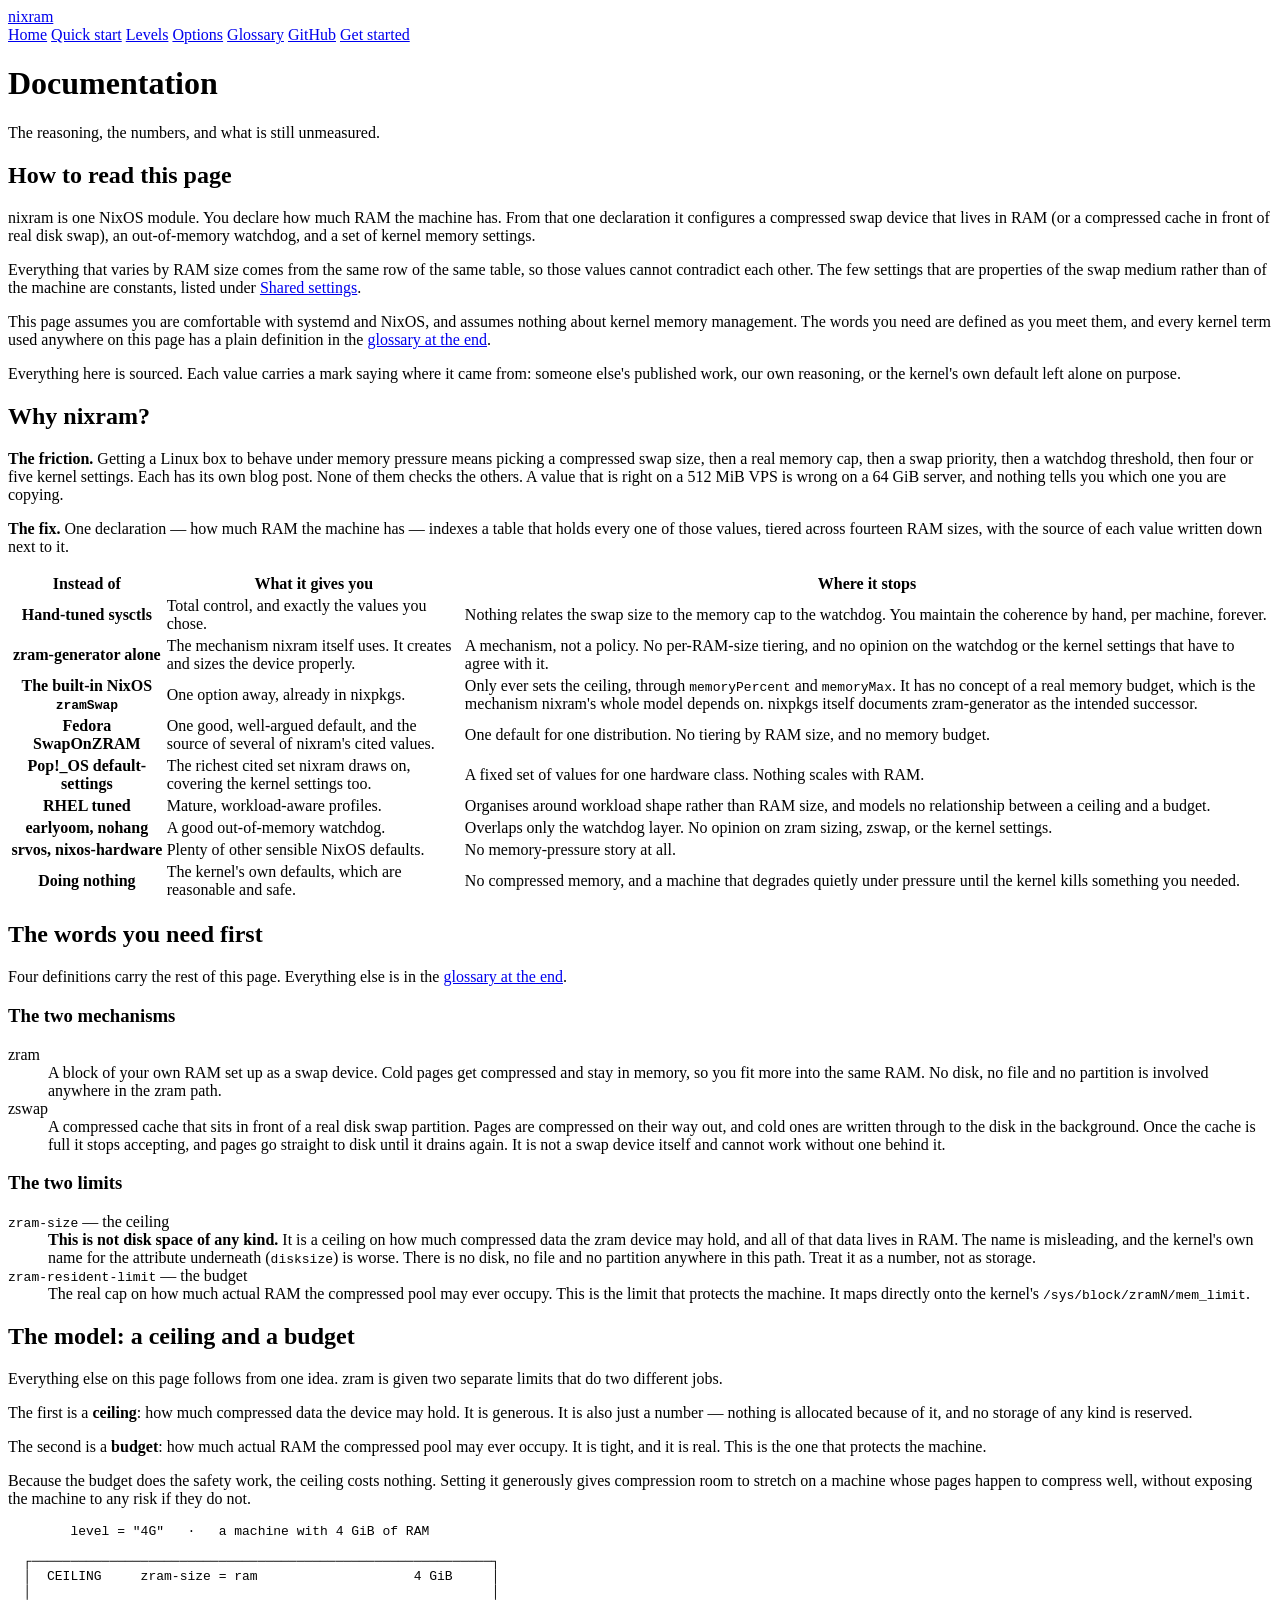
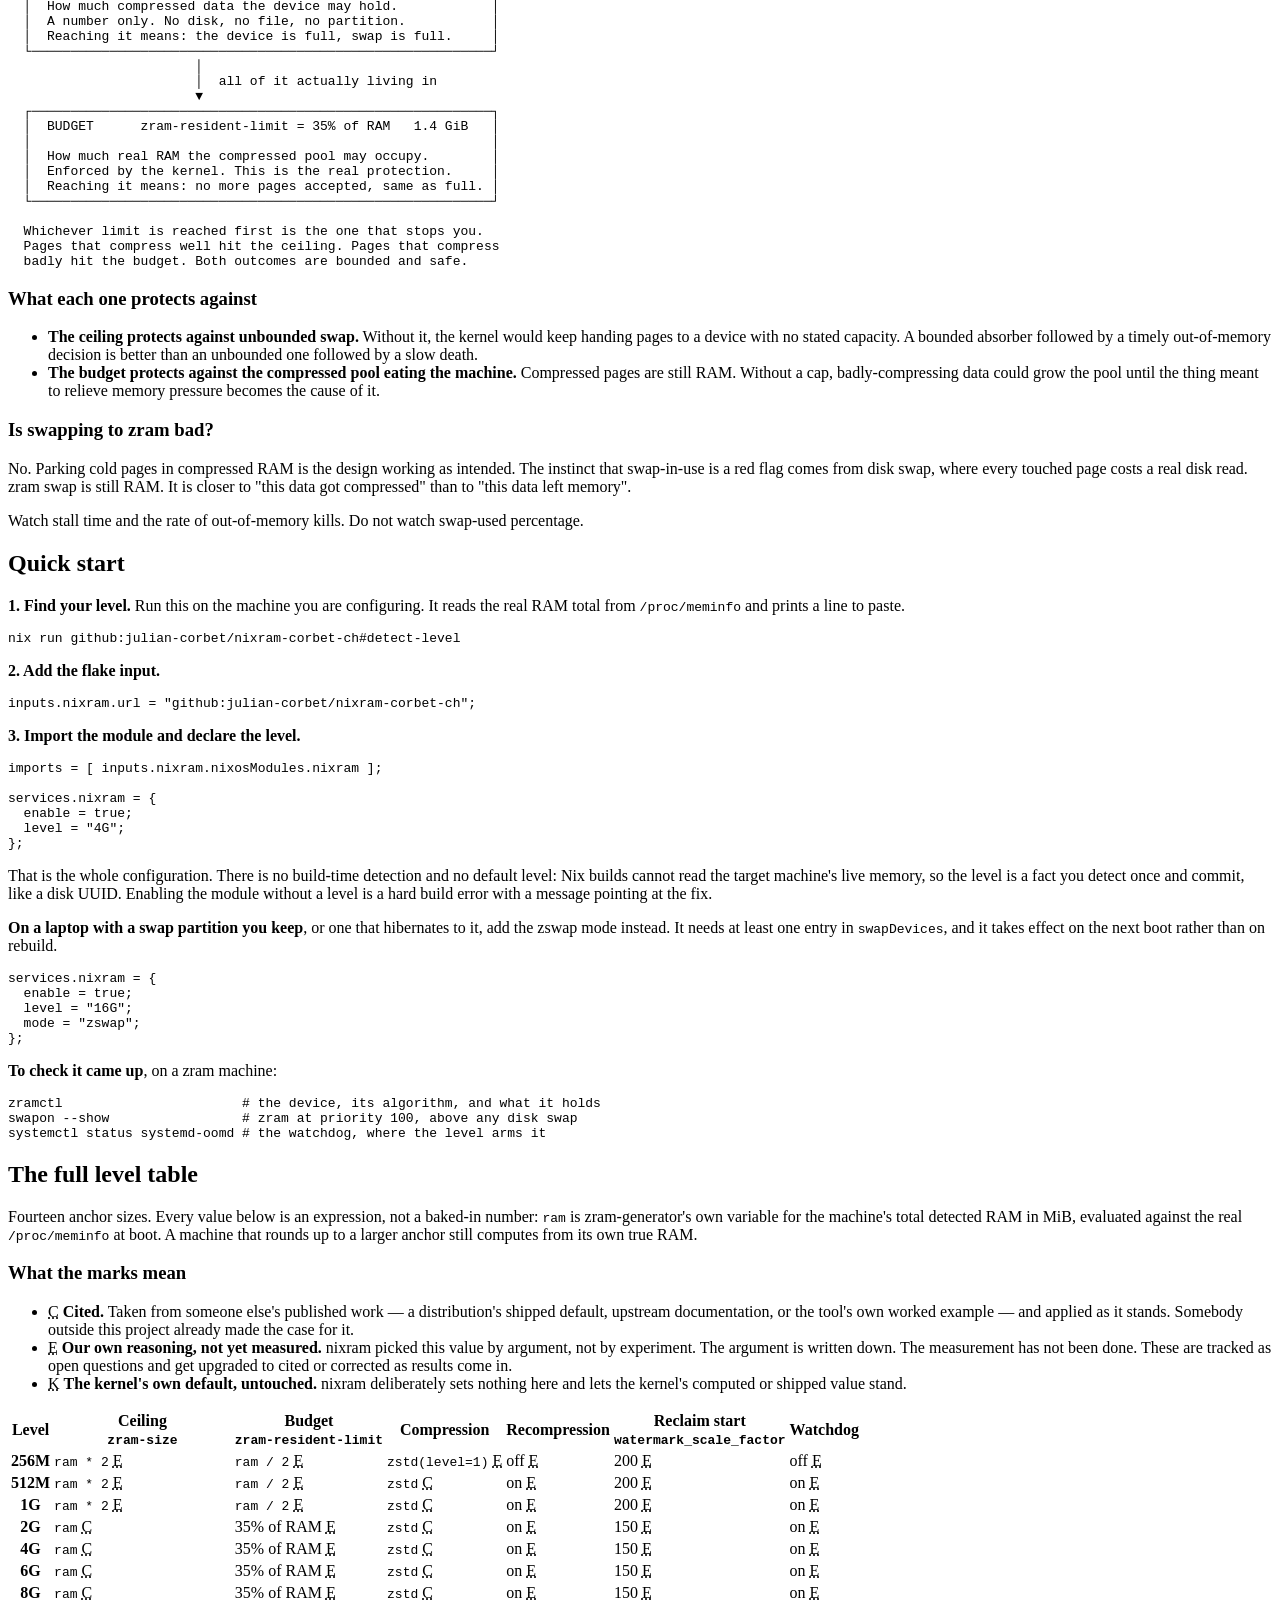
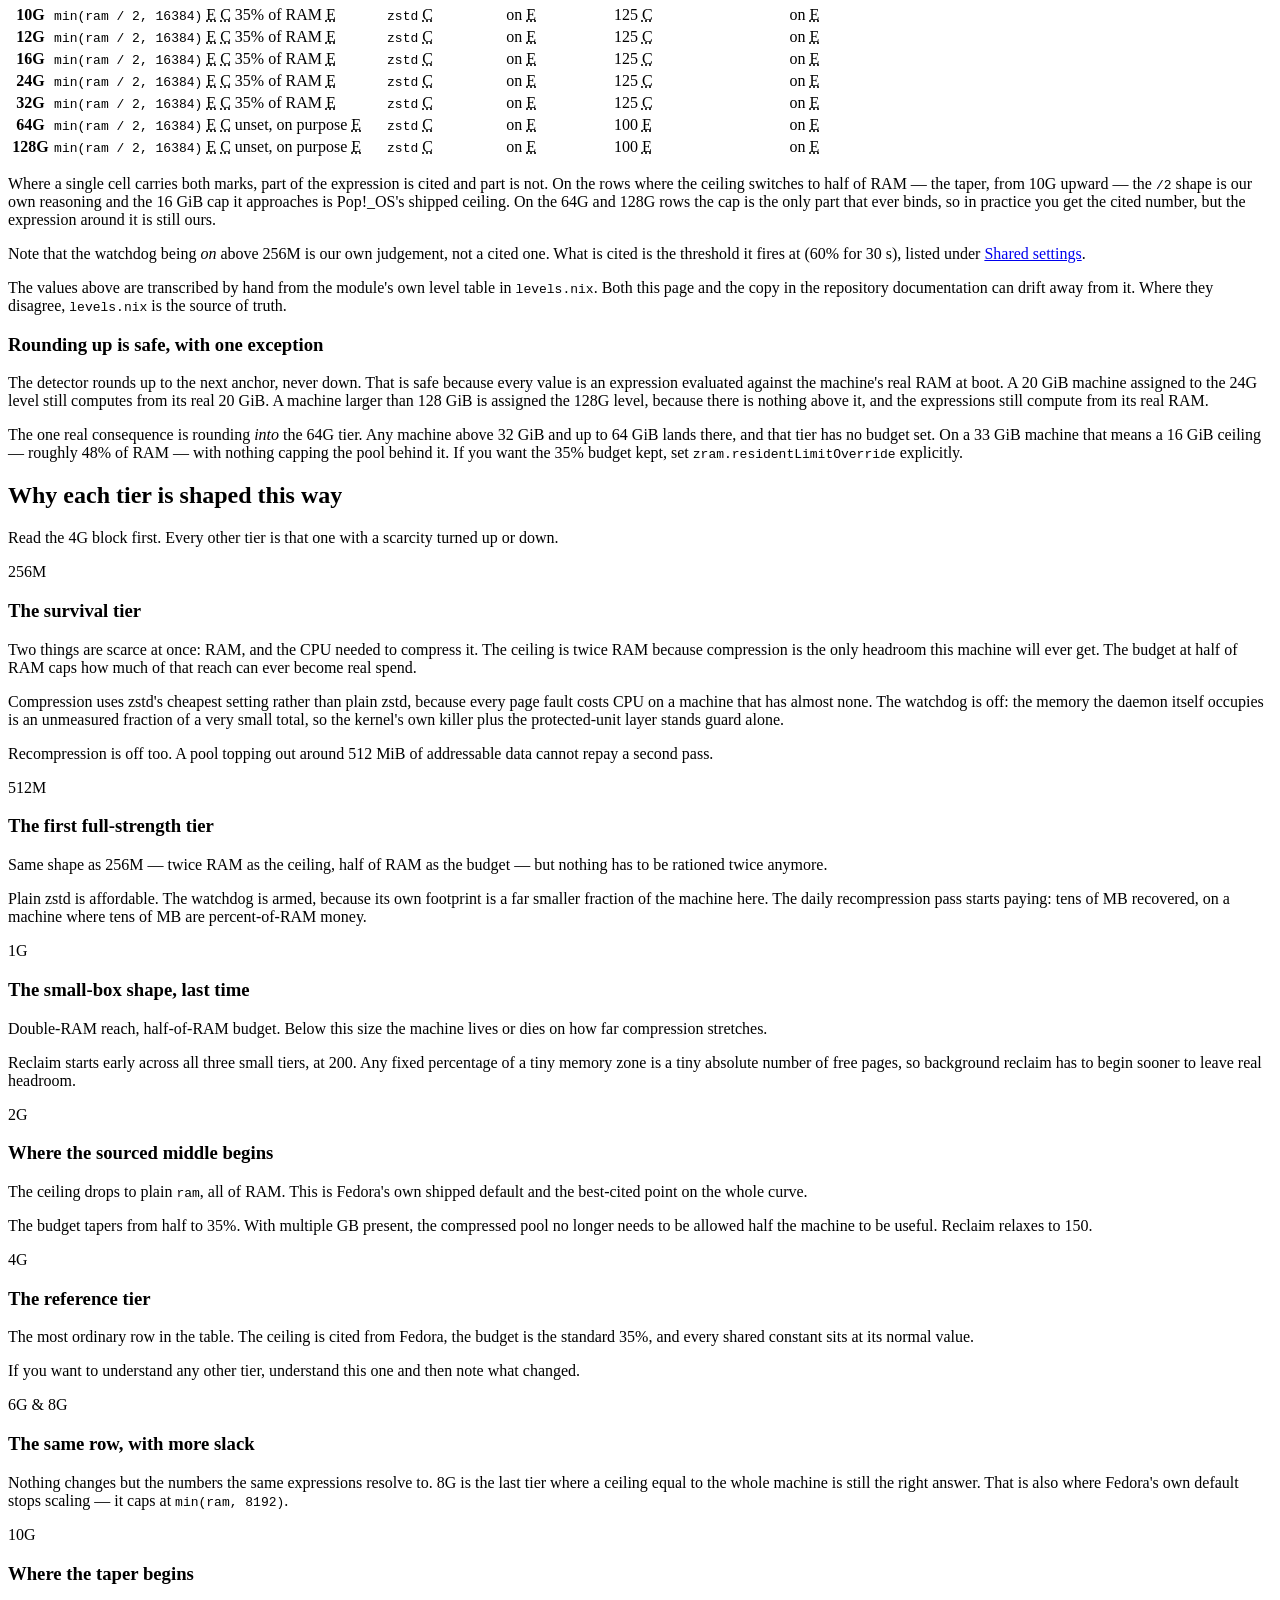
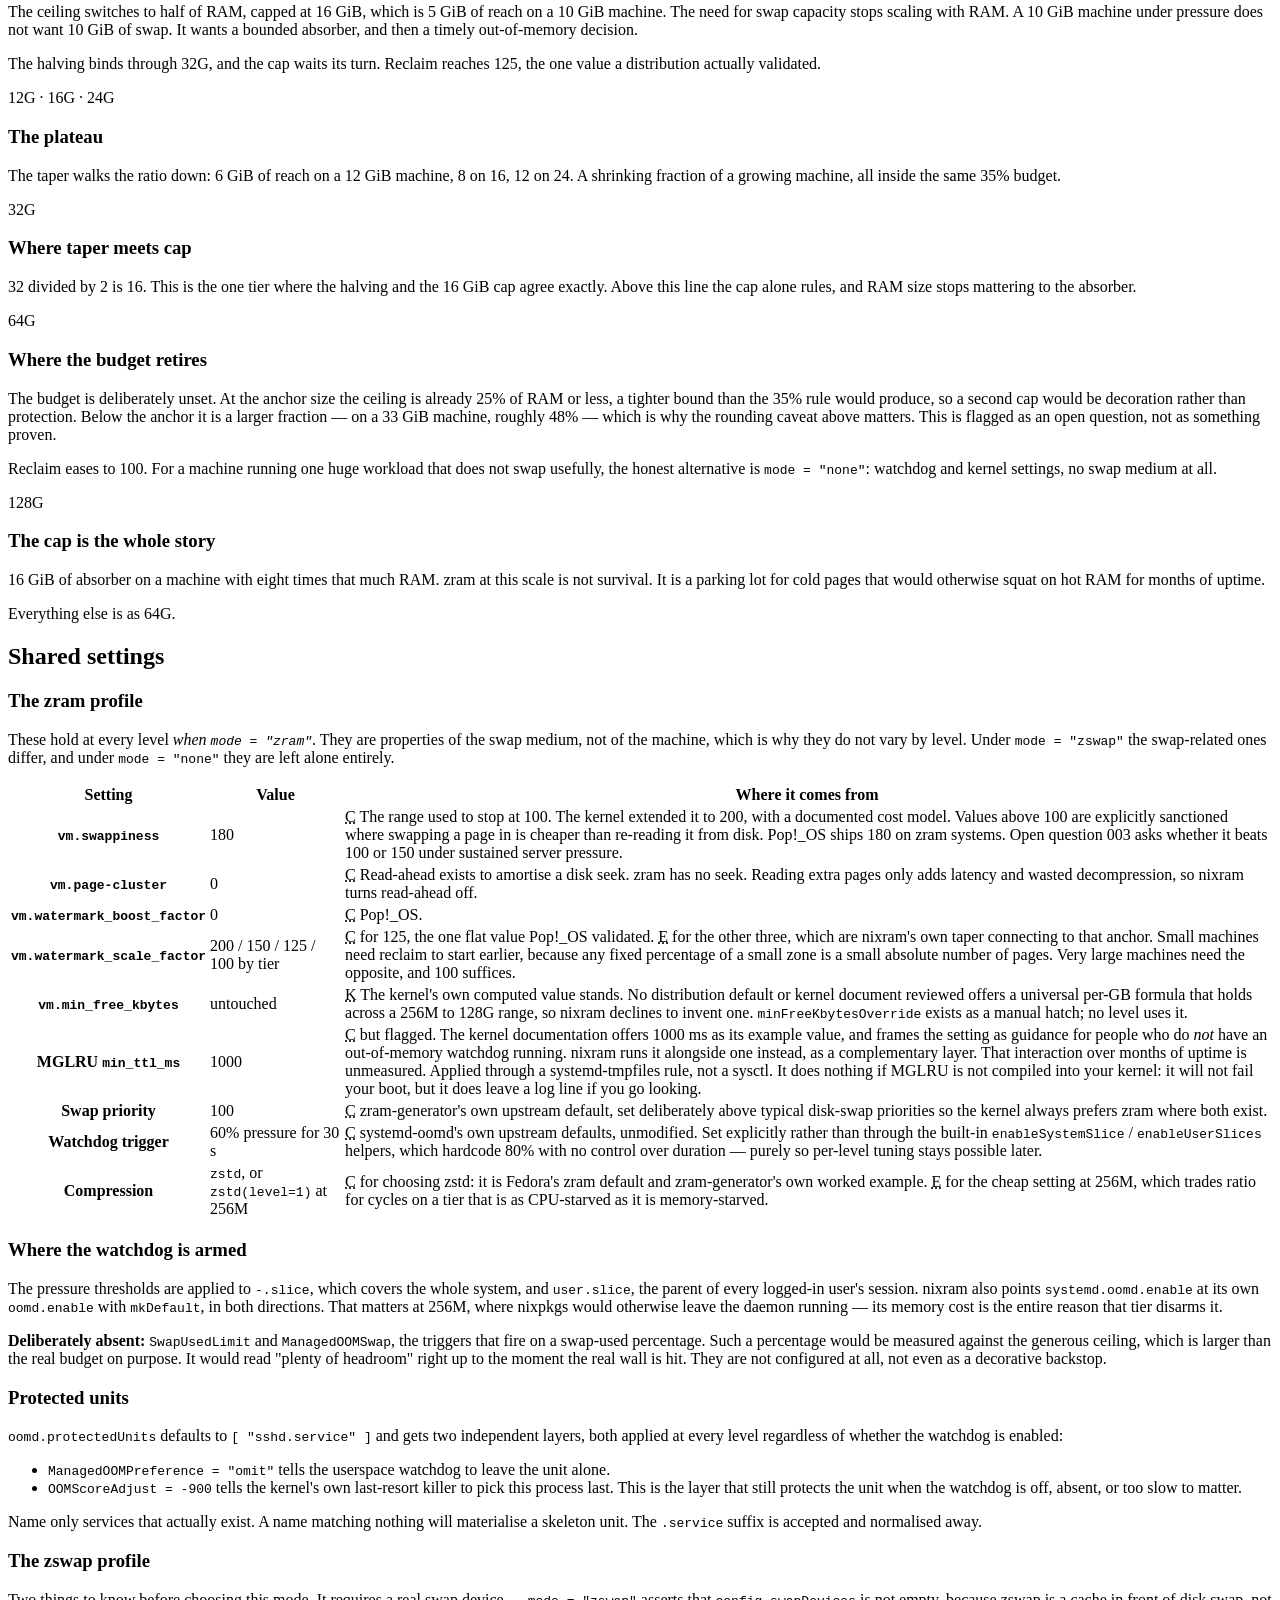
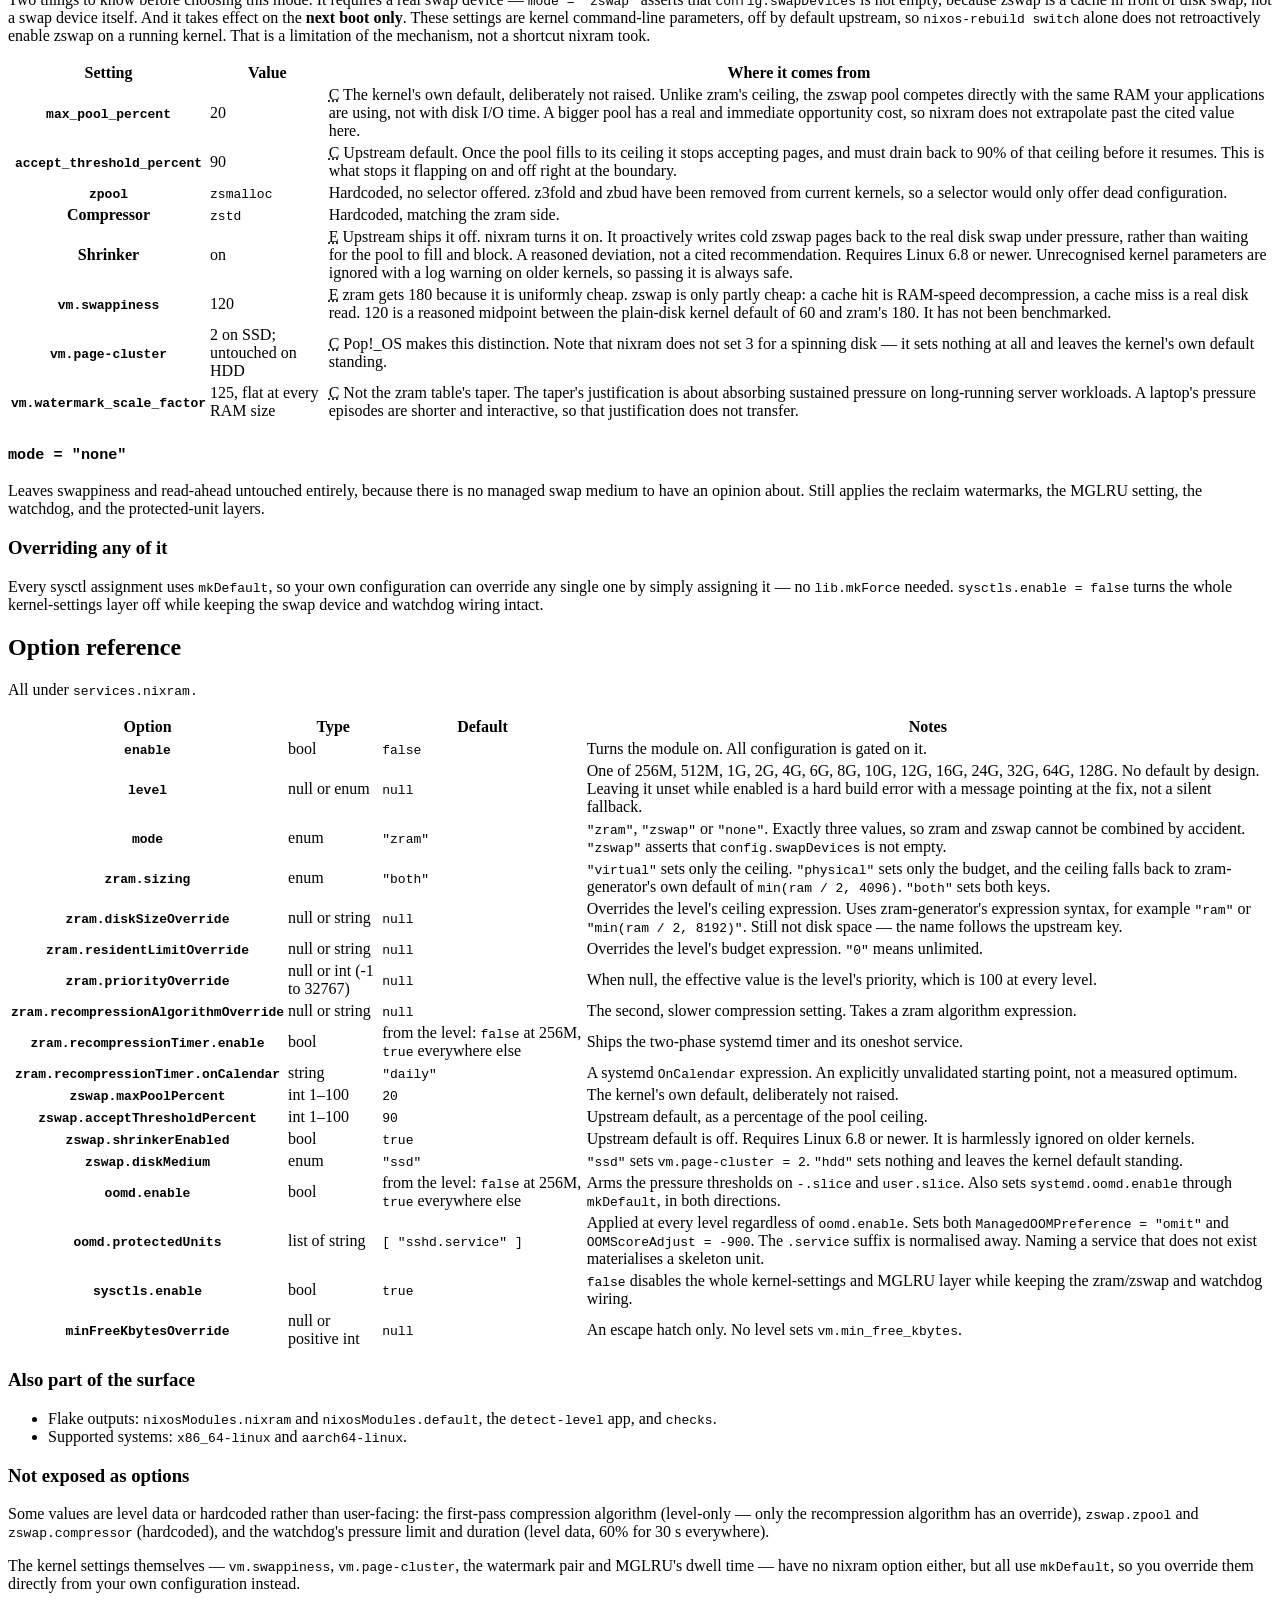
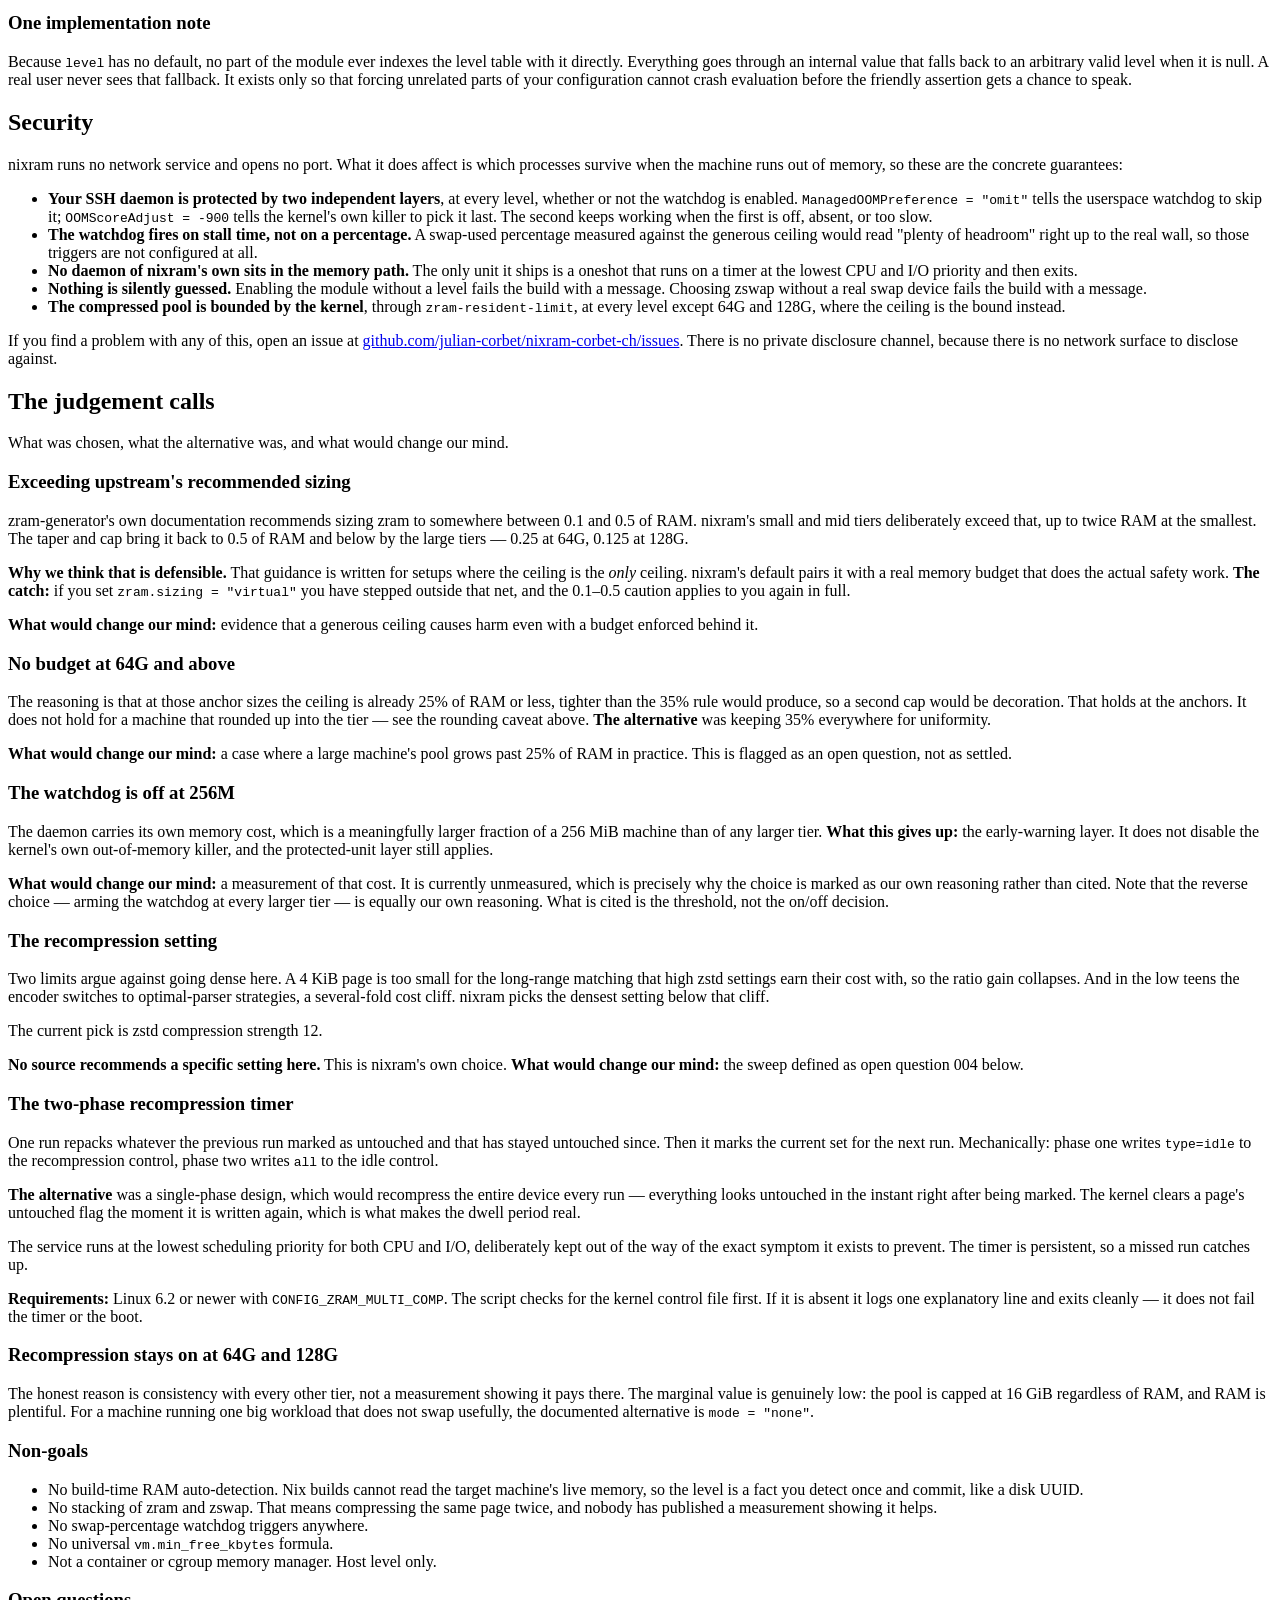
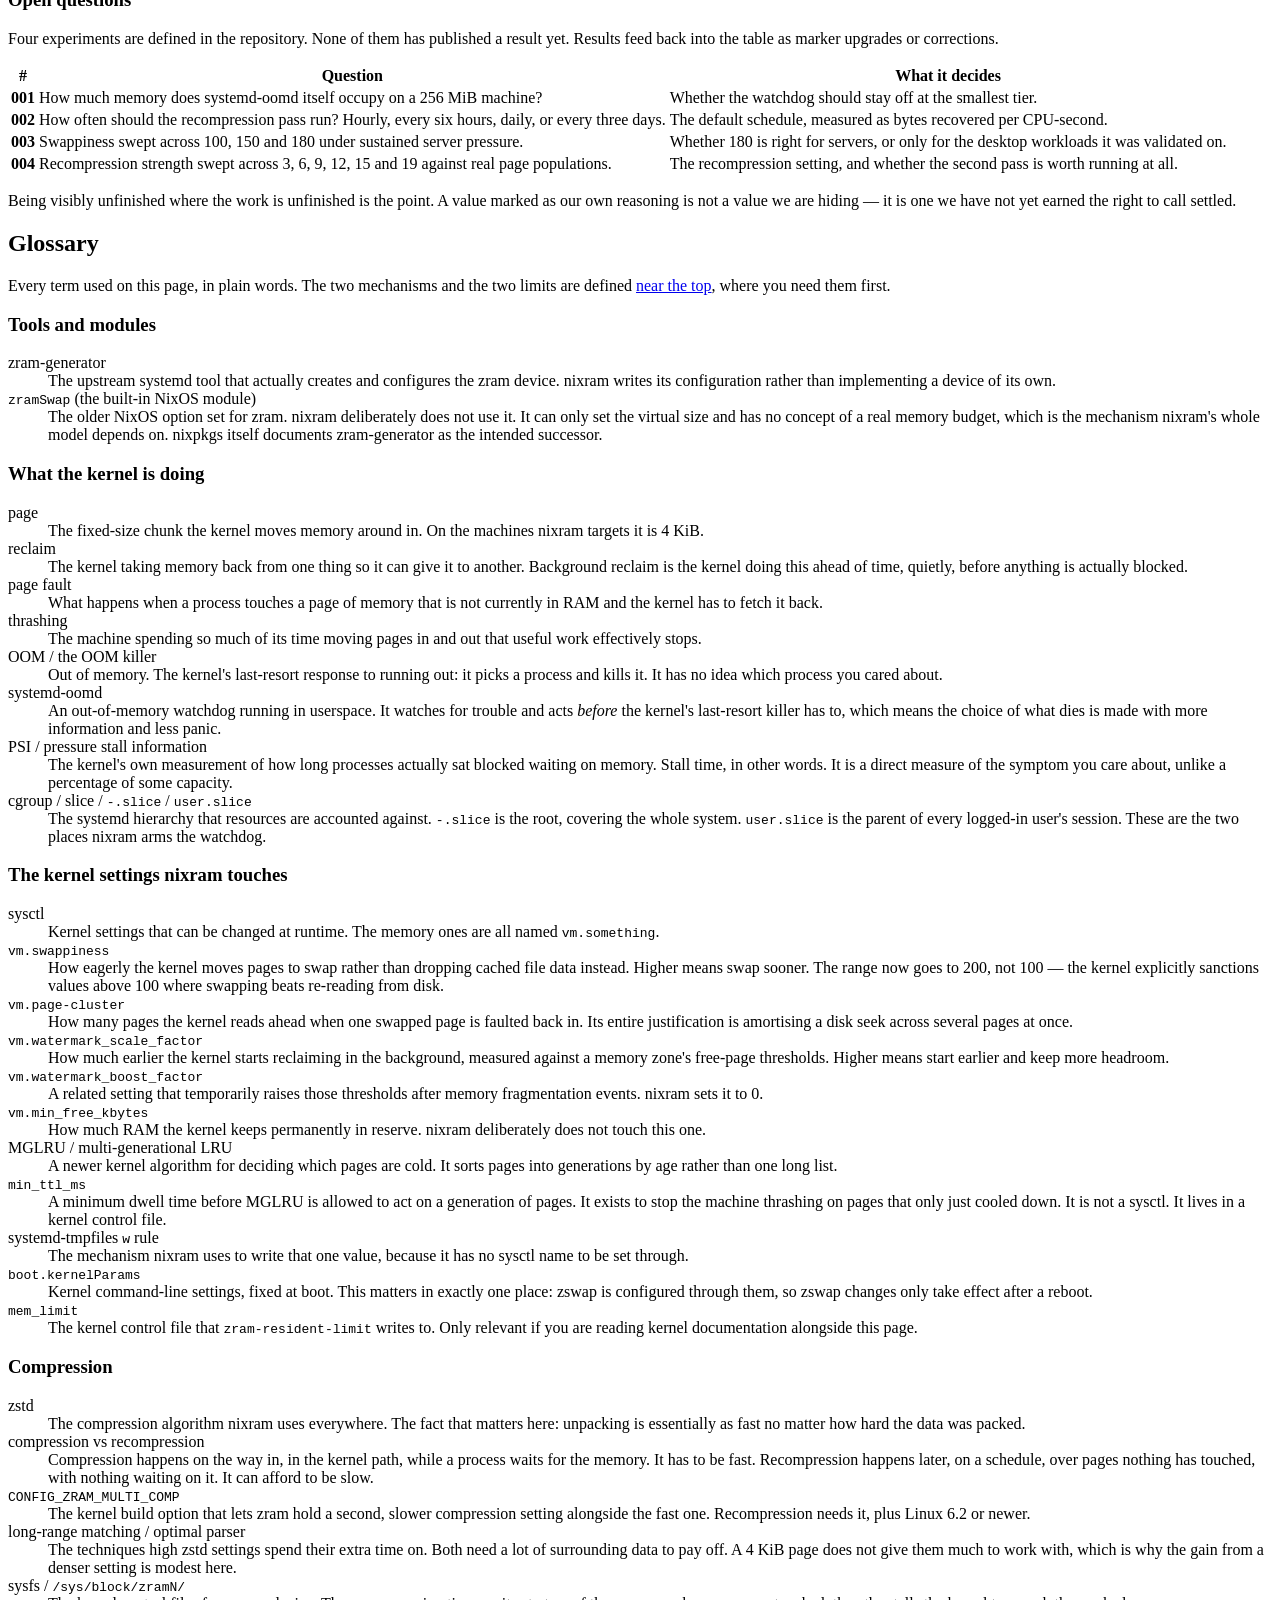
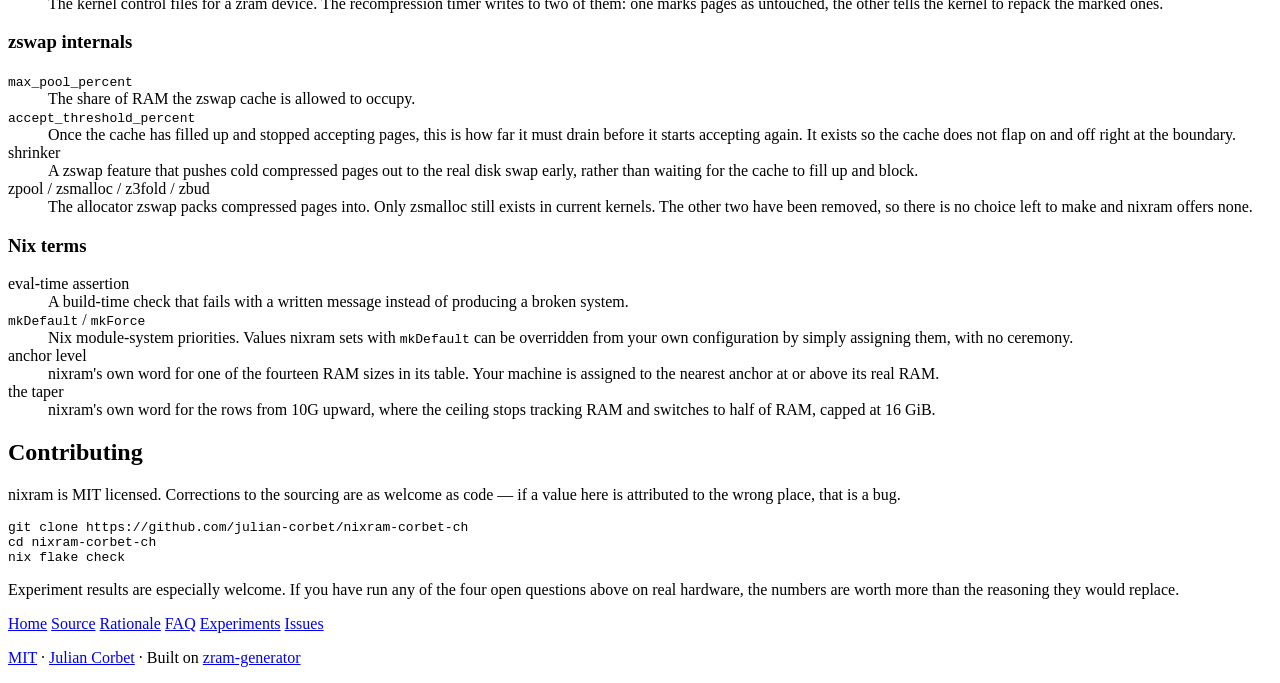
==== site/docs.html @ ff3f37fd "nixram: reference central foss/v1 design system (theme.css keeps the accent)" ====
<!DOCTYPE html>
<html lang="en">
<head>
  <meta charset="utf-8">
  <meta name="viewport" content="width=device-width, initial-scale=1">
  <title>Documentation &mdash; nixram</title>
  <meta name="description" content="nixram reference: why it exists, the two-limit model, a quick start, the full fourteen-level table with sourcing, per-tier reasoning, the zram and zswap profiles, every option, security, and the open questions.">
  <meta name="theme-color" content="#0b1120" media="(prefers-color-scheme: dark)">
  <meta name="theme-color" content="#ffffff" media="(prefers-color-scheme: light)">
  <link rel="canonical" href="https://nixram.corbet.ch/docs">
  <meta property="og:title" content="nixram documentation">
  <meta property="og:description" content="The two-limit model, the full level table with sourcing, per-tier reasoning, every option, and the open questions.">
  <meta property="og:type" content="website">
  <meta property="og:url" content="https://nixram.corbet.ch/docs">
  <meta property="og:image" content="https://nixram.corbet.ch/og-image.png">
  <meta property="og:image:width" content="1200">
  <meta property="og:image:height" content="630">
  <meta property="og:image:alt" content="nixram wordmark above a compressed-memory block symbol on a dark background">
  <meta name="twitter:card" content="summary_large_image">
  <meta name="twitter:image" content="https://nixram.corbet.ch/og-image.png">
  <link rel="icon" type="image/svg+xml" href="/favicon.svg">
  <link rel="alternate icon" type="image/x-icon" href="/favicon.ico">
  <link rel="stylesheet" href="https://v1.foss.design.corbet.ch/assets/base.css">
  <link rel="stylesheet" href="./theme.css">
</head>
<body>

<nav class="docs-nav">
  <a href="/" class="nav-brand">nixram</a>
  <div class="nav-links">
    <a href="/">Home</a>
    <a href="#quick-start">Quick start</a>
    <a href="#levels">Levels</a>
    <a href="#options">Options</a>
    <a href="#glossary">Glossary</a>
    <a href="https://github.com/julian-corbet/nixram-corbet-ch">GitHub</a>
    <a href="/#get-started" class="btn-nav">Get started</a>
  </div>
</nav>

<main class="docs-content">

<h1>Documentation</h1>
<p>The reasoning, the numbers, and what is still unmeasured.</p>

<!-- ORIENTATION -->
<div class="docs-section">
  <h2>How to read this page</h2>
  <p>nixram is one NixOS module. You declare how much RAM the machine has. From that one declaration it configures a compressed swap device that lives in RAM (or a compressed cache in front of real disk swap), an out-of-memory watchdog, and a set of kernel memory settings.</p>
  <p>Everything that varies by RAM size comes from the same row of the same table, so those values cannot contradict each other. The few settings that are properties of the swap medium rather than of the machine are constants, listed under <a href="#constants">Shared settings</a>.</p>
  <p>This page assumes you are comfortable with systemd and NixOS, and assumes nothing about kernel memory management. The words you need are defined as you meet them, and every kernel term used anywhere on this page has a plain definition in the <a href="#glossary">glossary at the end</a>.</p>
  <p>Everything here is sourced. Each value carries a mark saying where it came from: someone else's published work, our own reasoning, or the kernel's own default left alone on purpose.</p>
</div>

<!-- WHY -->
<div class="docs-section" id="why">
  <h2>Why nixram?</h2>
  <p><strong>The friction.</strong> Getting a Linux box to behave under memory pressure means picking a compressed swap size, then a real memory cap, then a swap priority, then a watchdog threshold, then four or five kernel settings. Each has its own blog post. None of them checks the others. A value that is right on a 512 MiB VPS is wrong on a 64 GiB server, and nothing tells you which one you are copying.</p>
  <p><strong>The fix.</strong> One declaration &mdash; how much RAM the machine has &mdash; indexes a table that holds every one of those values, tiered across fourteen RAM sizes, with the source of each value written down next to it.</p>

  <div class="table-scroll">
    <table class="comp-table">
      <thead>
        <tr><th scope="col">Instead of</th><th scope="col">What it gives you</th><th scope="col">Where it stops</th></tr>
      </thead>
      <tbody>
        <tr>
          <th scope="row">Hand-tuned sysctls</th>
          <td>Total control, and exactly the values you chose.</td>
          <td>Nothing relates the swap size to the memory cap to the watchdog. You maintain the coherence by hand, per machine, forever.</td>
        </tr>
        <tr>
          <th scope="row">zram-generator alone</th>
          <td>The mechanism nixram itself uses. It creates and sizes the device properly.</td>
          <td>A mechanism, not a policy. No per-RAM-size tiering, and no opinion on the watchdog or the kernel settings that have to agree with it.</td>
        </tr>
        <tr>
          <th scope="row">The built-in NixOS <code>zramSwap</code></th>
          <td>One option away, already in nixpkgs.</td>
          <td>Only ever sets the ceiling, through <code>memoryPercent</code> and <code>memoryMax</code>. It has no concept of a real memory budget, which is the mechanism nixram's whole model depends on. nixpkgs itself documents zram-generator as the intended successor.</td>
        </tr>
        <tr>
          <th scope="row">Fedora SwapOnZRAM</th>
          <td>One good, well-argued default, and the source of several of nixram's cited values.</td>
          <td>One default for one distribution. No tiering by RAM size, and no memory budget.</td>
        </tr>
        <tr>
          <th scope="row">Pop!_OS default-settings</th>
          <td>The richest cited set nixram draws on, covering the kernel settings too.</td>
          <td>A fixed set of values for one hardware class. Nothing scales with RAM.</td>
        </tr>
        <tr>
          <th scope="row">RHEL tuned</th>
          <td>Mature, workload-aware profiles.</td>
          <td>Organises around workload shape rather than RAM size, and models no relationship between a ceiling and a budget.</td>
        </tr>
        <tr>
          <th scope="row">earlyoom, nohang</th>
          <td>A good out-of-memory watchdog.</td>
          <td>Overlaps only the watchdog layer. No opinion on zram sizing, zswap, or the kernel settings.</td>
        </tr>
        <tr>
          <th scope="row">srvos, nixos-hardware</th>
          <td>Plenty of other sensible NixOS defaults.</td>
          <td>No memory-pressure story at all.</td>
        </tr>
        <tr>
          <th scope="row">Doing nothing</th>
          <td>The kernel's own defaults, which are reasonable and safe.</td>
          <td>No compressed memory, and a machine that degrades quietly under pressure until the kernel kills something you needed.</td>
        </tr>
      </tbody>
    </table>
  </div>
</div>

<!-- THE WORDS YOU NEED FIRST -->
<div class="docs-section" id="essentials">
  <h2>The words you need first</h2>
  <p>Four definitions carry the rest of this page. Everything else is in the <a href="#glossary">glossary at the end</a>.</p>

  <h3>The two mechanisms</h3>
  <dl class="glossary">
    <dt>zram</dt>
    <dd>A block of your own RAM set up as a swap device. Cold pages get compressed and stay in memory, so you fit more into the same RAM. No disk, no file and no partition is involved anywhere in the zram path.</dd>

    <dt>zswap</dt>
    <dd>A compressed cache that sits in front of a real disk swap partition. Pages are compressed on their way out, and cold ones are written through to the disk in the background. Once the cache is full it stops accepting, and pages go straight to disk until it drains again. It is not a swap device itself and cannot work without one behind it.</dd>
  </dl>

  <h3>The two limits</h3>
  <dl class="glossary">
    <dt><code>zram-size</code> &mdash; the ceiling</dt>
    <dd><strong>This is not disk space of any kind.</strong> It is a ceiling on how much compressed data the zram device may hold, and all of that data lives in RAM. The name is misleading, and the kernel's own name for the attribute underneath (<code>disksize</code>) is worse. There is no disk, no file and no partition anywhere in this path. Treat it as a number, not as storage.</dd>

    <dt><code>zram-resident-limit</code> &mdash; the budget</dt>
    <dd>The real cap on how much actual RAM the compressed pool may ever occupy. This is the limit that protects the machine. It maps directly onto the kernel's <code>/sys/block/zramN/mem_limit</code>.</dd>
  </dl>
</div>

<!-- THE MODEL -->
<div class="docs-section" id="model">
  <h2>The model: a ceiling and a budget</h2>
  <p>Everything else on this page follows from one idea. zram is given two separate limits that do two different jobs.</p>
  <p>The first is a <strong>ceiling</strong>: how much compressed data the device may hold. It is generous. It is also just a number &mdash; nothing is allocated because of it, and no storage of any kind is reserved.</p>
  <p>The second is a <strong>budget</strong>: how much actual RAM the compressed pool may ever occupy. It is tight, and it is real. This is the one that protects the machine.</p>
  <p>Because the budget does the safety work, the ceiling costs nothing. Setting it generously gives compression room to stretch on a machine whose pages happen to compress well, without exposing the machine to any risk if they do not.</p>

  <pre class="arch-diagram" role="img" aria-label="On a 4 GiB machine at level 4G, the ceiling (the zram-size setting) is 4 GiB and bounds how much compressed data the device may hold. It is a number only, with no disk, file or partition behind it. The budget (the zram-resident-limit setting) is 35 percent of RAM, or 1.4 GiB, and bounds how much real RAM the compressed pool may occupy. Whichever limit is reached first is the one that stops you: pages that compress well hit the ceiling, pages that compress badly hit the budget, and both outcomes are bounded and safe."><code>        level = "4G"   ·   a machine with 4 GiB of RAM

  ┌───────────────────────────────────────────────────────────┐
  │  CEILING     zram-size = ram                    4 GiB     │
  │                                                           │
  │  How much compressed data the device may hold.            │
  │  A number only. No disk, no file, no partition.           │
  │  Reaching it means: the device is full, swap is full.     │
  └───────────────────────────────────────────────────────────┘
                        │
                        │  all of it actually living in
                        ▼
  ┌───────────────────────────────────────────────────────────┐
  │  BUDGET      zram-resident-limit = 35% of RAM   1.4 GiB   │
  │                                                           │
  │  How much real RAM the compressed pool may occupy.        │
  │  Enforced by the kernel. This is the real protection.     │
  │  Reaching it means: no more pages accepted, same as full. │
  └───────────────────────────────────────────────────────────┘

  Whichever limit is reached first is the one that stops you.
  Pages that compress well hit the ceiling. Pages that compress
  badly hit the budget. Both outcomes are bounded and safe.</code></pre>

  <h3>What each one protects against</h3>
  <ul>
    <li><strong>The ceiling protects against unbounded swap.</strong> Without it, the kernel would keep handing pages to a device with no stated capacity. A bounded absorber followed by a timely out-of-memory decision is better than an unbounded one followed by a slow death.</li>
    <li><strong>The budget protects against the compressed pool eating the machine.</strong> Compressed pages are still RAM. Without a cap, badly-compressing data could grow the pool until the thing meant to relieve memory pressure becomes the cause of it.</li>
  </ul>

  <h3>Is swapping to zram bad?</h3>
  <p>No. Parking cold pages in compressed RAM is the design working as intended. The instinct that swap-in-use is a red flag comes from disk swap, where every touched page costs a real disk read. zram swap is still RAM. It is closer to "this data got compressed" than to "this data left memory".</p>
  <p>Watch stall time and the rate of out-of-memory kills. Do not watch swap-used percentage.</p>
</div>

<!-- QUICK START -->
<div class="docs-section" id="quick-start">
  <h2>Quick start</h2>
  <p><strong>1. Find your level.</strong> Run this on the machine you are configuring. It reads the real RAM total from <code>/proc/meminfo</code> and prints a line to paste.</p>
  <pre><code>nix run github:julian-corbet/nixram-corbet-ch#detect-level</code></pre>

  <p><strong>2. Add the flake input.</strong></p>
  <pre><code>inputs.nixram.url = "github:julian-corbet/nixram-corbet-ch";</code></pre>

  <p><strong>3. Import the module and declare the level.</strong></p>
  <pre><code>imports = [ inputs.nixram.nixosModules.nixram ];

services.nixram = {
  enable = true;
  level = "4G";
};</code></pre>

  <p>That is the whole configuration. There is no build-time detection and no default level: Nix builds cannot read the target machine's live memory, so the level is a fact you detect once and commit, like a disk UUID. Enabling the module without a level is a hard build error with a message pointing at the fix.</p>

  <p><strong>On a laptop with a swap partition you keep</strong>, or one that hibernates to it, add the zswap mode instead. It needs at least one entry in <code>swapDevices</code>, and it takes effect on the next boot rather than on rebuild.</p>
  <pre><code>services.nixram = {
  enable = true;
  level = "16G";
  mode = "zswap";
};</code></pre>

  <p><strong>To check it came up</strong>, on a zram machine:</p>
  <pre><code>zramctl                       # the device, its algorithm, and what it holds
swapon --show                 # zram at priority 100, above any disk swap
systemctl status systemd-oomd # the watchdog, where the level arms it</code></pre>
</div>

<!-- LEVELS TABLE -->
<div class="docs-section" id="levels">
  <h2>The full level table</h2>
  <p>Fourteen anchor sizes. Every value below is an expression, not a baked-in number: <code>ram</code> is zram-generator's own variable for the machine's total detected RAM in MiB, evaluated against the real <code>/proc/meminfo</code> at boot. A machine that rounds up to a larger anchor still computes from its own true RAM.</p>

  <h3>What the marks mean</h3>
  <ul>
    <li><abbr class="mark m-c" title="Cited from someone else's published work">C</abbr> <strong>Cited.</strong> Taken from someone else's published work &mdash; a distribution's shipped default, upstream documentation, or the tool's own worked example &mdash; and applied as it stands. Somebody outside this project already made the case for it.</li>
    <li><abbr class="mark m-e" title="Our own reasoning, not yet measured">E</abbr> <strong>Our own reasoning, not yet measured.</strong> nixram picked this value by argument, not by experiment. The argument is written down. The measurement has not been done. These are tracked as open questions and get upgraded to cited or corrected as results come in.</li>
    <li><abbr class="mark m-k" title="The kernel's own default, untouched">K</abbr> <strong>The kernel's own default, untouched.</strong> nixram deliberately sets nothing here and lets the kernel's computed or shipped value stand.</li>
  </ul>

  <div class="table-scroll">
    <table class="level-table wide-table">
      <thead>
        <tr>
          <th scope="col">Level</th>
          <th scope="col">Ceiling<br><code>zram-size</code></th>
          <th scope="col">Budget<br><code>zram-resident-limit</code></th>
          <th scope="col">Compression</th>
          <th scope="col">Recompression</th>
          <th scope="col">Reclaim start<br><code>watermark_scale_factor</code></th>
          <th scope="col">Watchdog</th>
        </tr>
      </thead>
      <tbody>
        <tr>
          <th scope="row">256M</th>
          <td><code>ram * 2</code> <abbr class="mark m-e" title="Our own reasoning, not yet measured">E</abbr></td>
          <td><code>ram / 2</code> <abbr class="mark m-e" title="Our own reasoning, not yet measured">E</abbr></td>
          <td><code>zstd(level=1)</code> <abbr class="mark m-e" title="Our own reasoning, not yet measured">E</abbr></td>
          <td>off <abbr class="mark m-e" title="Our own reasoning, not yet measured">E</abbr></td>
          <td>200 <abbr class="mark m-e" title="Our own reasoning, not yet measured">E</abbr></td>
          <td>off <abbr class="mark m-e" title="Our own reasoning, not yet measured">E</abbr></td>
        </tr>
        <tr>
          <th scope="row">512M</th>
          <td><code>ram * 2</code> <abbr class="mark m-e" title="Our own reasoning, not yet measured">E</abbr></td>
          <td><code>ram / 2</code> <abbr class="mark m-e" title="Our own reasoning, not yet measured">E</abbr></td>
          <td><code>zstd</code> <abbr class="mark m-c" title="Cited from someone else's published work">C</abbr></td>
          <td>on <abbr class="mark m-e" title="Our own reasoning, not yet measured">E</abbr></td>
          <td>200 <abbr class="mark m-e" title="Our own reasoning, not yet measured">E</abbr></td>
          <td>on <abbr class="mark m-e" title="Our own reasoning, not yet measured">E</abbr></td>
        </tr>
        <tr>
          <th scope="row">1G</th>
          <td><code>ram * 2</code> <abbr class="mark m-e" title="Our own reasoning, not yet measured">E</abbr></td>
          <td><code>ram / 2</code> <abbr class="mark m-e" title="Our own reasoning, not yet measured">E</abbr></td>
          <td><code>zstd</code> <abbr class="mark m-c" title="Cited from someone else's published work">C</abbr></td>
          <td>on <abbr class="mark m-e" title="Our own reasoning, not yet measured">E</abbr></td>
          <td>200 <abbr class="mark m-e" title="Our own reasoning, not yet measured">E</abbr></td>
          <td>on <abbr class="mark m-e" title="Our own reasoning, not yet measured">E</abbr></td>
        </tr>
        <tr>
          <th scope="row">2G</th>
          <td><code>ram</code> <abbr class="mark m-c" title="Cited from someone else's published work">C</abbr></td>
          <td>35% of RAM <abbr class="mark m-e" title="Our own reasoning, not yet measured">E</abbr></td>
          <td><code>zstd</code> <abbr class="mark m-c" title="Cited from someone else's published work">C</abbr></td>
          <td>on <abbr class="mark m-e" title="Our own reasoning, not yet measured">E</abbr></td>
          <td>150 <abbr class="mark m-e" title="Our own reasoning, not yet measured">E</abbr></td>
          <td>on <abbr class="mark m-e" title="Our own reasoning, not yet measured">E</abbr></td>
        </tr>
        <tr>
          <th scope="row">4G</th>
          <td><code>ram</code> <abbr class="mark m-c" title="Cited from someone else's published work">C</abbr></td>
          <td>35% of RAM <abbr class="mark m-e" title="Our own reasoning, not yet measured">E</abbr></td>
          <td><code>zstd</code> <abbr class="mark m-c" title="Cited from someone else's published work">C</abbr></td>
          <td>on <abbr class="mark m-e" title="Our own reasoning, not yet measured">E</abbr></td>
          <td>150 <abbr class="mark m-e" title="Our own reasoning, not yet measured">E</abbr></td>
          <td>on <abbr class="mark m-e" title="Our own reasoning, not yet measured">E</abbr></td>
        </tr>
        <tr>
          <th scope="row">6G</th>
          <td><code>ram</code> <abbr class="mark m-c" title="Cited from someone else's published work">C</abbr></td>
          <td>35% of RAM <abbr class="mark m-e" title="Our own reasoning, not yet measured">E</abbr></td>
          <td><code>zstd</code> <abbr class="mark m-c" title="Cited from someone else's published work">C</abbr></td>
          <td>on <abbr class="mark m-e" title="Our own reasoning, not yet measured">E</abbr></td>
          <td>150 <abbr class="mark m-e" title="Our own reasoning, not yet measured">E</abbr></td>
          <td>on <abbr class="mark m-e" title="Our own reasoning, not yet measured">E</abbr></td>
        </tr>
        <tr>
          <th scope="row">8G</th>
          <td><code>ram</code> <abbr class="mark m-c" title="Cited from someone else's published work">C</abbr></td>
          <td>35% of RAM <abbr class="mark m-e" title="Our own reasoning, not yet measured">E</abbr></td>
          <td><code>zstd</code> <abbr class="mark m-c" title="Cited from someone else's published work">C</abbr></td>
          <td>on <abbr class="mark m-e" title="Our own reasoning, not yet measured">E</abbr></td>
          <td>150 <abbr class="mark m-e" title="Our own reasoning, not yet measured">E</abbr></td>
          <td>on <abbr class="mark m-e" title="Our own reasoning, not yet measured">E</abbr></td>
        </tr>
        <tr>
          <th scope="row">10G</th>
          <td><code>min(ram / 2, 16384)</code> <abbr class="mark m-e" title="Our own reasoning, not yet measured">E</abbr> <abbr class="mark m-c" title="Cited from someone else's published work">C</abbr></td>
          <td>35% of RAM <abbr class="mark m-e" title="Our own reasoning, not yet measured">E</abbr></td>
          <td><code>zstd</code> <abbr class="mark m-c" title="Cited from someone else's published work">C</abbr></td>
          <td>on <abbr class="mark m-e" title="Our own reasoning, not yet measured">E</abbr></td>
          <td>125 <abbr class="mark m-c" title="Cited from someone else's published work">C</abbr></td>
          <td>on <abbr class="mark m-e" title="Our own reasoning, not yet measured">E</abbr></td>
        </tr>
        <tr>
          <th scope="row">12G</th>
          <td><code>min(ram / 2, 16384)</code> <abbr class="mark m-e" title="Our own reasoning, not yet measured">E</abbr> <abbr class="mark m-c" title="Cited from someone else's published work">C</abbr></td>
          <td>35% of RAM <abbr class="mark m-e" title="Our own reasoning, not yet measured">E</abbr></td>
          <td><code>zstd</code> <abbr class="mark m-c" title="Cited from someone else's published work">C</abbr></td>
          <td>on <abbr class="mark m-e" title="Our own reasoning, not yet measured">E</abbr></td>
          <td>125 <abbr class="mark m-c" title="Cited from someone else's published work">C</abbr></td>
          <td>on <abbr class="mark m-e" title="Our own reasoning, not yet measured">E</abbr></td>
        </tr>
        <tr>
          <th scope="row">16G</th>
          <td><code>min(ram / 2, 16384)</code> <abbr class="mark m-e" title="Our own reasoning, not yet measured">E</abbr> <abbr class="mark m-c" title="Cited from someone else's published work">C</abbr></td>
          <td>35% of RAM <abbr class="mark m-e" title="Our own reasoning, not yet measured">E</abbr></td>
          <td><code>zstd</code> <abbr class="mark m-c" title="Cited from someone else's published work">C</abbr></td>
          <td>on <abbr class="mark m-e" title="Our own reasoning, not yet measured">E</abbr></td>
          <td>125 <abbr class="mark m-c" title="Cited from someone else's published work">C</abbr></td>
          <td>on <abbr class="mark m-e" title="Our own reasoning, not yet measured">E</abbr></td>
        </tr>
        <tr>
          <th scope="row">24G</th>
          <td><code>min(ram / 2, 16384)</code> <abbr class="mark m-e" title="Our own reasoning, not yet measured">E</abbr> <abbr class="mark m-c" title="Cited from someone else's published work">C</abbr></td>
          <td>35% of RAM <abbr class="mark m-e" title="Our own reasoning, not yet measured">E</abbr></td>
          <td><code>zstd</code> <abbr class="mark m-c" title="Cited from someone else's published work">C</abbr></td>
          <td>on <abbr class="mark m-e" title="Our own reasoning, not yet measured">E</abbr></td>
          <td>125 <abbr class="mark m-c" title="Cited from someone else's published work">C</abbr></td>
          <td>on <abbr class="mark m-e" title="Our own reasoning, not yet measured">E</abbr></td>
        </tr>
        <tr>
          <th scope="row">32G</th>
          <td><code>min(ram / 2, 16384)</code> <abbr class="mark m-e" title="Our own reasoning, not yet measured">E</abbr> <abbr class="mark m-c" title="Cited from someone else's published work">C</abbr></td>
          <td>35% of RAM <abbr class="mark m-e" title="Our own reasoning, not yet measured">E</abbr></td>
          <td><code>zstd</code> <abbr class="mark m-c" title="Cited from someone else's published work">C</abbr></td>
          <td>on <abbr class="mark m-e" title="Our own reasoning, not yet measured">E</abbr></td>
          <td>125 <abbr class="mark m-c" title="Cited from someone else's published work">C</abbr></td>
          <td>on <abbr class="mark m-e" title="Our own reasoning, not yet measured">E</abbr></td>
        </tr>
        <tr>
          <th scope="row">64G</th>
          <td><code>min(ram / 2, 16384)</code> <abbr class="mark m-e" title="Our own reasoning, not yet measured">E</abbr> <abbr class="mark m-c" title="Cited from someone else's published work">C</abbr></td>
          <td>unset, on purpose <abbr class="mark m-e" title="Our own reasoning, not yet measured">E</abbr></td>
          <td><code>zstd</code> <abbr class="mark m-c" title="Cited from someone else's published work">C</abbr></td>
          <td>on <abbr class="mark m-e" title="Our own reasoning, not yet measured">E</abbr></td>
          <td>100 <abbr class="mark m-e" title="Our own reasoning, not yet measured">E</abbr></td>
          <td>on <abbr class="mark m-e" title="Our own reasoning, not yet measured">E</abbr></td>
        </tr>
        <tr>
          <th scope="row">128G</th>
          <td><code>min(ram / 2, 16384)</code> <abbr class="mark m-e" title="Our own reasoning, not yet measured">E</abbr> <abbr class="mark m-c" title="Cited from someone else's published work">C</abbr></td>
          <td>unset, on purpose <abbr class="mark m-e" title="Our own reasoning, not yet measured">E</abbr></td>
          <td><code>zstd</code> <abbr class="mark m-c" title="Cited from someone else's published work">C</abbr></td>
          <td>on <abbr class="mark m-e" title="Our own reasoning, not yet measured">E</abbr></td>
          <td>100 <abbr class="mark m-e" title="Our own reasoning, not yet measured">E</abbr></td>
          <td>on <abbr class="mark m-e" title="Our own reasoning, not yet measured">E</abbr></td>
        </tr>
      </tbody>
    </table>
  </div>

  <p>Where a single cell carries both marks, part of the expression is cited and part is not. On the rows where the ceiling switches to half of RAM &mdash; the taper, from 10G upward &mdash; the <code>/2</code> shape is our own reasoning and the 16 GiB cap it approaches is Pop!_OS's shipped ceiling. On the 64G and 128G rows the cap is the only part that ever binds, so in practice you get the cited number, but the expression around it is still ours.</p>
  <p>Note that the watchdog being <em>on</em> above 256M is our own judgement, not a cited one. What is cited is the threshold it fires at (60% for 30 s), listed under <a href="#constants">Shared settings</a>.</p>
  <p>The values above are transcribed by hand from the module's own level table in <code>levels.nix</code>. Both this page and the copy in the repository documentation can drift away from it. Where they disagree, <code>levels.nix</code> is the source of truth.</p>

  <h3>Rounding up is safe, with one exception</h3>
  <p>The detector rounds up to the next anchor, never down. That is safe because every value is an expression evaluated against the machine's real RAM at boot. A 20 GiB machine assigned to the 24G level still computes from its real 20 GiB. A machine larger than 128 GiB is assigned the 128G level, because there is nothing above it, and the expressions still compute from its real RAM.</p>
  <p>The one real consequence is rounding <em>into</em> the 64G tier. Any machine above 32 GiB and up to 64 GiB lands there, and that tier has no budget set. On a 33 GiB machine that means a 16 GiB ceiling &mdash; roughly 48% of RAM &mdash; with nothing capping the pool behind it. If you want the 35% budget kept, set <code>zram.residentLimitOverride</code> explicitly.</p>
</div>

<!-- PER TIER -->
<div class="docs-section" id="tiers">
  <h2>Why each tier is shaped this way</h2>
  <p>Read the 4G block first. Every other tier is that one with a scarcity turned up or down.</p>

  <div class="explainer-grid">
    <div class="explainer-card">
      <span class="kicker">256M</span>
      <h3>The survival tier</h3>
      <p>Two things are scarce at once: RAM, and the CPU needed to compress it. The ceiling is twice RAM because compression is the only headroom this machine will ever get. The budget at half of RAM caps how much of that reach can ever become real spend.</p>
      <p>Compression uses zstd's cheapest setting rather than plain zstd, because every page fault costs CPU on a machine that has almost none. The watchdog is off: the memory the daemon itself occupies is an unmeasured fraction of a very small total, so the kernel's own killer plus the protected-unit layer stands guard alone.</p>
      <p>Recompression is off too. A pool topping out around 512 MiB of addressable data cannot repay a second pass.</p>
    </div>

    <div class="explainer-card">
      <span class="kicker">512M</span>
      <h3>The first full-strength tier</h3>
      <p>Same shape as 256M &mdash; twice RAM as the ceiling, half of RAM as the budget &mdash; but nothing has to be rationed twice anymore.</p>
      <p>Plain zstd is affordable. The watchdog is armed, because its own footprint is a far smaller fraction of the machine here. The daily recompression pass starts paying: tens of MB recovered, on a machine where tens of MB are percent-of-RAM money.</p>
    </div>

    <div class="explainer-card">
      <span class="kicker">1G</span>
      <h3>The small-box shape, last time</h3>
      <p>Double-RAM reach, half-of-RAM budget. Below this size the machine lives or dies on how far compression stretches.</p>
      <p>Reclaim starts early across all three small tiers, at 200. Any fixed percentage of a tiny memory zone is a tiny absolute number of free pages, so background reclaim has to begin sooner to leave real headroom.</p>
    </div>

    <div class="explainer-card">
      <span class="kicker">2G</span>
      <h3>Where the sourced middle begins</h3>
      <p>The ceiling drops to plain <code>ram</code>, all of RAM. This is Fedora's own shipped default and the best-cited point on the whole curve.</p>
      <p>The budget tapers from half to 35%. With multiple GB present, the compressed pool no longer needs to be allowed half the machine to be useful. Reclaim relaxes to 150.</p>
    </div>

    <div class="explainer-card">
      <span class="kicker">4G</span>
      <h3>The reference tier</h3>
      <p>The most ordinary row in the table. The ceiling is cited from Fedora, the budget is the standard 35%, and every shared constant sits at its normal value.</p>
      <p>If you want to understand any other tier, understand this one and then note what changed.</p>
    </div>

    <div class="explainer-card">
      <span class="kicker">6G &amp; 8G</span>
      <h3>The same row, with more slack</h3>
      <p>Nothing changes but the numbers the same expressions resolve to. 8G is the last tier where a ceiling equal to the whole machine is still the right answer. That is also where Fedora's own default stops scaling &mdash; it caps at <code>min(ram, 8192)</code>.</p>
    </div>

    <div class="explainer-card">
      <span class="kicker">10G</span>
      <h3>Where the taper begins</h3>
      <p>The ceiling switches to half of RAM, capped at 16 GiB, which is 5 GiB of reach on a 10 GiB machine. The need for swap capacity stops scaling with RAM. A 10 GiB machine under pressure does not want 10 GiB of swap. It wants a bounded absorber, and then a timely out-of-memory decision.</p>
      <p>The halving binds through 32G, and the cap waits its turn. Reclaim reaches 125, the one value a distribution actually validated.</p>
    </div>

    <div class="explainer-card">
      <span class="kicker">12G &middot; 16G &middot; 24G</span>
      <h3>The plateau</h3>
      <p>The taper walks the ratio down: 6 GiB of reach on a 12 GiB machine, 8 on 16, 12 on 24. A shrinking fraction of a growing machine, all inside the same 35% budget.</p>
    </div>

    <div class="explainer-card">
      <span class="kicker">32G</span>
      <h3>Where taper meets cap</h3>
      <p>32 divided by 2 is 16. This is the one tier where the halving and the 16 GiB cap agree exactly. Above this line the cap alone rules, and RAM size stops mattering to the absorber.</p>
    </div>

    <div class="explainer-card">
      <span class="kicker">64G</span>
      <h3>Where the budget retires</h3>
      <p>The budget is deliberately unset. At the anchor size the ceiling is already 25% of RAM or less, a tighter bound than the 35% rule would produce, so a second cap would be decoration rather than protection. Below the anchor it is a larger fraction &mdash; on a 33 GiB machine, roughly 48% &mdash; which is why the rounding caveat above matters. This is flagged as an open question, not as something proven.</p>
      <p>Reclaim eases to 100. For a machine running one huge workload that does not swap usefully, the honest alternative is <code>mode = "none"</code>: watchdog and kernel settings, no swap medium at all.</p>
    </div>

    <div class="explainer-card">
      <span class="kicker">128G</span>
      <h3>The cap is the whole story</h3>
      <p>16 GiB of absorber on a machine with eight times that much RAM. zram at this scale is not survival. It is a parking lot for cold pages that would otherwise squat on hot RAM for months of uptime.</p>
      <p>Everything else is as 64G.</p>
    </div>
  </div>
</div>

<!-- CONSTANTS -->
<div class="docs-section" id="constants">
  <h2>Shared settings</h2>

  <h3>The zram profile</h3>
  <p>These hold at every level <em>when <code>mode = "zram"</code></em>. They are properties of the swap medium, not of the machine, which is why they do not vary by level. Under <code>mode = "zswap"</code> the swap-related ones differ, and under <code>mode = "none"</code> they are left alone entirely.</p>

  <div class="table-scroll">
    <table class="level-table wide-table">
      <thead>
        <tr><th scope="col">Setting</th><th scope="col">Value</th><th scope="col">Where it comes from</th></tr>
      </thead>
      <tbody>
        <tr>
          <th scope="row"><code>vm.swappiness</code></th>
          <td>180</td>
          <td><abbr class="mark m-c" title="Cited from someone else's published work">C</abbr> The range used to stop at 100. The kernel extended it to 200, with a documented cost model. Values above 100 are explicitly sanctioned where swapping a page in is cheaper than re-reading it from disk. Pop!_OS ships 180 on zram systems. Open question 003 asks whether it beats 100 or 150 under sustained server pressure.</td>
        </tr>
        <tr>
          <th scope="row"><code>vm.page-cluster</code></th>
          <td>0</td>
          <td><abbr class="mark m-c" title="Cited from someone else's published work">C</abbr> Read-ahead exists to amortise a disk seek. zram has no seek. Reading extra pages only adds latency and wasted decompression, so nixram turns read-ahead off.</td>
        </tr>
        <tr>
          <th scope="row"><code>vm.watermark_boost_factor</code></th>
          <td>0</td>
          <td><abbr class="mark m-c" title="Cited from someone else's published work">C</abbr> Pop!_OS.</td>
        </tr>
        <tr>
          <th scope="row"><code>vm.watermark_scale_factor</code></th>
          <td>200 / 150 / 125 / 100 by tier</td>
          <td><abbr class="mark m-c" title="Cited from someone else's published work">C</abbr> for 125, the one flat value Pop!_OS validated. <abbr class="mark m-e" title="Our own reasoning, not yet measured">E</abbr> for the other three, which are nixram's own taper connecting to that anchor. Small machines need reclaim to start earlier, because any fixed percentage of a small zone is a small absolute number of pages. Very large machines need the opposite, and 100 suffices.</td>
        </tr>
        <tr>
          <th scope="row"><code>vm.min_free_kbytes</code></th>
          <td>untouched</td>
          <td><abbr class="mark m-k" title="The kernel's own default, untouched">K</abbr> The kernel's own computed value stands. No distribution default or kernel document reviewed offers a universal per-GB formula that holds across a 256M to 128G range, so nixram declines to invent one. <code>minFreeKbytesOverride</code> exists as a manual hatch; no level uses it.</td>
        </tr>
        <tr>
          <th scope="row">MGLRU <code>min_ttl_ms</code></th>
          <td>1000</td>
          <td><abbr class="mark m-c" title="Cited from someone else's published work">C</abbr> but flagged. The kernel documentation offers 1000 ms as its example value, and frames the setting as guidance for people who do <em>not</em> have an out-of-memory watchdog running. nixram runs it alongside one instead, as a complementary layer. That interaction over months of uptime is unmeasured. Applied through a systemd-tmpfiles rule, not a sysctl. It does nothing if MGLRU is not compiled into your kernel: it will not fail your boot, but it does leave a log line if you go looking.</td>
        </tr>
        <tr>
          <th scope="row">Swap priority</th>
          <td>100</td>
          <td><abbr class="mark m-c" title="Cited from someone else's published work">C</abbr> zram-generator's own upstream default, set deliberately above typical disk-swap priorities so the kernel always prefers zram where both exist.</td>
        </tr>
        <tr>
          <th scope="row">Watchdog trigger</th>
          <td>60% pressure for 30 s</td>
          <td><abbr class="mark m-c" title="Cited from someone else's published work">C</abbr> systemd-oomd's own upstream defaults, unmodified. Set explicitly rather than through the built-in <code>enableSystemSlice</code> / <code>enableUserSlices</code> helpers, which hardcode 80% with no control over duration &mdash; purely so per-level tuning stays possible later.</td>
        </tr>
        <tr>
          <th scope="row">Compression</th>
          <td><code>zstd</code>, or <code>zstd(level=1)</code> at 256M</td>
          <td><abbr class="mark m-c" title="Cited from someone else's published work">C</abbr> for choosing zstd: it is Fedora's zram default and zram-generator's own worked example. <abbr class="mark m-e" title="Our own reasoning, not yet measured">E</abbr> for the cheap setting at 256M, which trades ratio for cycles on a tier that is as CPU-starved as it is memory-starved.</td>
        </tr>
      </tbody>
    </table>
  </div>

  <h3>Where the watchdog is armed</h3>
  <p>The pressure thresholds are applied to <code>-.slice</code>, which covers the whole system, and <code>user.slice</code>, the parent of every logged-in user's session. nixram also points <code>systemd.oomd.enable</code> at its own <code>oomd.enable</code> with <code>mkDefault</code>, in both directions. That matters at 256M, where nixpkgs would otherwise leave the daemon running &mdash; its memory cost is the entire reason that tier disarms it.</p>
  <p><strong>Deliberately absent:</strong> <code>SwapUsedLimit</code> and <code>ManagedOOMSwap</code>, the triggers that fire on a swap-used percentage. Such a percentage would be measured against the generous ceiling, which is larger than the real budget on purpose. It would read "plenty of headroom" right up to the moment the real wall is hit. They are not configured at all, not even as a decorative backstop.</p>

  <h3>Protected units</h3>
  <p><code>oomd.protectedUnits</code> defaults to <code>[ "sshd.service" ]</code> and gets two independent layers, both applied at every level regardless of whether the watchdog is enabled:</p>
  <ul>
    <li><code>ManagedOOMPreference = "omit"</code> tells the userspace watchdog to leave the unit alone.</li>
    <li><code>OOMScoreAdjust = -900</code> tells the kernel's own last-resort killer to pick this process last. This is the layer that still protects the unit when the watchdog is off, absent, or too slow to matter.</li>
  </ul>
  <p>Name only services that actually exist. A name matching nothing will materialise a skeleton unit. The <code>.service</code> suffix is accepted and normalised away.</p>

  <h3>The zswap profile</h3>
  <p>Two things to know before choosing this mode. It requires a real swap device &mdash; <code>mode = "zswap"</code> asserts that <code>config.swapDevices</code> is not empty, because zswap is a cache in front of disk swap, not a swap device itself. And it takes effect on the <strong>next boot only</strong>. These settings are kernel command-line parameters, off by default upstream, so <code>nixos-rebuild switch</code> alone does not retroactively enable zswap on a running kernel. That is a limitation of the mechanism, not a shortcut nixram took.</p>

  <div class="table-scroll">
    <table class="level-table wide-table">
      <thead>
        <tr><th scope="col">Setting</th><th scope="col">Value</th><th scope="col">Where it comes from</th></tr>
      </thead>
      <tbody>
        <tr>
          <th scope="row"><code>max_pool_percent</code></th>
          <td>20</td>
          <td><abbr class="mark m-c" title="Cited from someone else's published work">C</abbr> The kernel's own default, deliberately not raised. Unlike zram's ceiling, the zswap pool competes directly with the same RAM your applications are using, not with disk I/O time. A bigger pool has a real and immediate opportunity cost, so nixram does not extrapolate past the cited value here.</td>
        </tr>
        <tr>
          <th scope="row"><code>accept_threshold_percent</code></th>
          <td>90</td>
          <td><abbr class="mark m-c" title="Cited from someone else's published work">C</abbr> Upstream default. Once the pool fills to its ceiling it stops accepting pages, and must drain back to 90% of that ceiling before it resumes. This is what stops it flapping on and off right at the boundary.</td>
        </tr>
        <tr>
          <th scope="row"><code>zpool</code></th>
          <td><code>zsmalloc</code></td>
          <td>Hardcoded, no selector offered. z3fold and zbud have been removed from current kernels, so a selector would only offer dead configuration.</td>
        </tr>
        <tr>
          <th scope="row">Compressor</th>
          <td><code>zstd</code></td>
          <td>Hardcoded, matching the zram side.</td>
        </tr>
        <tr>
          <th scope="row">Shrinker</th>
          <td>on</td>
          <td><abbr class="mark m-e" title="Our own reasoning, not yet measured">E</abbr> Upstream ships it off. nixram turns it on. It proactively writes cold zswap pages back to the real disk swap under pressure, rather than waiting for the pool to fill and block. A reasoned deviation, not a cited recommendation. Requires Linux 6.8 or newer. Unrecognised kernel parameters are ignored with a log warning on older kernels, so passing it is always safe.</td>
        </tr>
        <tr>
          <th scope="row"><code>vm.swappiness</code></th>
          <td>120</td>
          <td><abbr class="mark m-e" title="Our own reasoning, not yet measured">E</abbr> zram gets 180 because it is uniformly cheap. zswap is only partly cheap: a cache hit is RAM-speed decompression, a cache miss is a real disk read. 120 is a reasoned midpoint between the plain-disk kernel default of 60 and zram's 180. It has not been benchmarked.</td>
        </tr>
        <tr>
          <th scope="row"><code>vm.page-cluster</code></th>
          <td>2 on SSD; untouched on HDD</td>
          <td><abbr class="mark m-c" title="Cited from someone else's published work">C</abbr> Pop!_OS makes this distinction. Note that nixram does not set 3 for a spinning disk &mdash; it sets nothing at all and leaves the kernel's own default standing.</td>
        </tr>
        <tr>
          <th scope="row"><code>vm.watermark_scale_factor</code></th>
          <td>125, flat at every RAM size</td>
          <td><abbr class="mark m-c" title="Cited from someone else's published work">C</abbr> Not the zram table's taper. The taper's justification is about absorbing sustained pressure on long-running server workloads. A laptop's pressure episodes are shorter and interactive, so that justification does not transfer.</td>
        </tr>
      </tbody>
    </table>
  </div>

  <h3><code>mode = "none"</code></h3>
  <p>Leaves swappiness and read-ahead untouched entirely, because there is no managed swap medium to have an opinion about. Still applies the reclaim watermarks, the MGLRU setting, the watchdog, and the protected-unit layers.</p>

  <h3>Overriding any of it</h3>
  <p>Every sysctl assignment uses <code>mkDefault</code>, so your own configuration can override any single one by simply assigning it &mdash; no <code>lib.mkForce</code> needed. <code>sysctls.enable = false</code> turns the whole kernel-settings layer off while keeping the swap device and watchdog wiring intact.</p>
</div>

<!-- OPTIONS -->
<div class="docs-section" id="options">
  <h2>Option reference</h2>
  <p>All under <code>services.nixram.</code></p>

  <div class="table-scroll">
    <table class="level-table wide-table">
      <thead>
        <tr><th scope="col">Option</th><th scope="col">Type</th><th scope="col">Default</th><th scope="col">Notes</th></tr>
      </thead>
      <tbody>
        <tr>
          <th scope="row"><code>enable</code></th><td>bool</td><td><code>false</code></td>
          <td>Turns the module on. All configuration is gated on it.</td>
        </tr>
        <tr>
          <th scope="row"><code>level</code></th><td>null or enum</td><td><code>null</code></td>
          <td>One of 256M, 512M, 1G, 2G, 4G, 6G, 8G, 10G, 12G, 16G, 24G, 32G, 64G, 128G. No default by design. Leaving it unset while enabled is a hard build error with a message pointing at the fix, not a silent fallback.</td>
        </tr>
        <tr>
          <th scope="row"><code>mode</code></th><td>enum</td><td><code>"zram"</code></td>
          <td><code>"zram"</code>, <code>"zswap"</code> or <code>"none"</code>. Exactly three values, so zram and zswap cannot be combined by accident. <code>"zswap"</code> asserts that <code>config.swapDevices</code> is not empty.</td>
        </tr>
        <tr>
          <th scope="row"><code>zram.sizing</code></th><td>enum</td><td><code>"both"</code></td>
          <td><code>"virtual"</code> sets only the ceiling. <code>"physical"</code> sets only the budget, and the ceiling falls back to zram-generator's own default of <code>min(ram / 2, 4096)</code>. <code>"both"</code> sets both keys.</td>
        </tr>
        <tr>
          <th scope="row"><code>zram.diskSizeOverride</code></th><td>null or string</td><td><code>null</code></td>
          <td>Overrides the level's ceiling expression. Uses zram-generator's expression syntax, for example <code>"ram"</code> or <code>"min(ram / 2, 8192)"</code>. Still not disk space &mdash; the name follows the upstream key.</td>
        </tr>
        <tr>
          <th scope="row"><code>zram.residentLimitOverride</code></th><td>null or string</td><td><code>null</code></td>
          <td>Overrides the level's budget expression. <code>"0"</code> means unlimited.</td>
        </tr>
        <tr>
          <th scope="row"><code>zram.priorityOverride</code></th><td>null or int (-1 to 32767)</td><td><code>null</code></td>
          <td>When null, the effective value is the level's priority, which is 100 at every level.</td>
        </tr>
        <tr>
          <th scope="row"><code>zram.recompressionAlgorithmOverride</code></th><td>null or string</td><td><code>null</code></td>
          <td>The second, slower compression setting. Takes a zram algorithm expression.</td>
        </tr>
        <tr>
          <th scope="row"><code>zram.recompressionTimer.enable</code></th><td>bool</td><td>from the level: <code>false</code> at 256M, <code>true</code> everywhere else</td>
          <td>Ships the two-phase systemd timer and its oneshot service.</td>
        </tr>
        <tr>
          <th scope="row"><code>zram.recompressionTimer.onCalendar</code></th><td>string</td><td><code>"daily"</code></td>
          <td>A systemd <code>OnCalendar</code> expression. An explicitly unvalidated starting point, not a measured optimum.</td>
        </tr>
        <tr>
          <th scope="row"><code>zswap.maxPoolPercent</code></th><td>int 1&ndash;100</td><td><code>20</code></td>
          <td>The kernel's own default, deliberately not raised.</td>
        </tr>
        <tr>
          <th scope="row"><code>zswap.acceptThresholdPercent</code></th><td>int 1&ndash;100</td><td><code>90</code></td>
          <td>Upstream default, as a percentage of the pool ceiling.</td>
        </tr>
        <tr>
          <th scope="row"><code>zswap.shrinkerEnabled</code></th><td>bool</td><td><code>true</code></td>
          <td>Upstream default is off. Requires Linux 6.8 or newer. It is harmlessly ignored on older kernels.</td>
        </tr>
        <tr>
          <th scope="row"><code>zswap.diskMedium</code></th><td>enum</td><td><code>"ssd"</code></td>
          <td><code>"ssd"</code> sets <code>vm.page-cluster = 2</code>. <code>"hdd"</code> sets nothing and leaves the kernel default standing.</td>
        </tr>
        <tr>
          <th scope="row"><code>oomd.enable</code></th><td>bool</td><td>from the level: <code>false</code> at 256M, <code>true</code> everywhere else</td>
          <td>Arms the pressure thresholds on <code>-.slice</code> and <code>user.slice</code>. Also sets <code>systemd.oomd.enable</code> through <code>mkDefault</code>, in both directions.</td>
        </tr>
        <tr>
          <th scope="row"><code>oomd.protectedUnits</code></th><td>list of string</td><td><code>[ "sshd.service" ]</code></td>
          <td>Applied at every level regardless of <code>oomd.enable</code>. Sets both <code>ManagedOOMPreference = "omit"</code> and <code>OOMScoreAdjust = -900</code>. The <code>.service</code> suffix is normalised away. Naming a service that does not exist materialises a skeleton unit.</td>
        </tr>
        <tr>
          <th scope="row"><code>sysctls.enable</code></th><td>bool</td><td><code>true</code></td>
          <td><code>false</code> disables the whole kernel-settings and MGLRU layer while keeping the zram/zswap and watchdog wiring.</td>
        </tr>
        <tr>
          <th scope="row"><code>minFreeKbytesOverride</code></th><td>null or positive int</td><td><code>null</code></td>
          <td>An escape hatch only. No level sets <code>vm.min_free_kbytes</code>.</td>
        </tr>
      </tbody>
    </table>
  </div>

  <h3>Also part of the surface</h3>
  <ul>
    <li>Flake outputs: <code>nixosModules.nixram</code> and <code>nixosModules.default</code>, the <code>detect-level</code> app, and <code>checks</code>.</li>
    <li>Supported systems: <code>x86_64-linux</code> and <code>aarch64-linux</code>.</li>
  </ul>

  <h3>Not exposed as options</h3>
  <p>Some values are level data or hardcoded rather than user-facing: the first-pass compression algorithm (level-only &mdash; only the recompression algorithm has an override), <code>zswap.zpool</code> and <code>zswap.compressor</code> (hardcoded), and the watchdog's pressure limit and duration (level data, 60% for 30 s everywhere).</p>
  <p>The kernel settings themselves &mdash; <code>vm.swappiness</code>, <code>vm.page-cluster</code>, the watermark pair and MGLRU's dwell time &mdash; have no nixram option either, but all use <code>mkDefault</code>, so you override them directly from your own configuration instead.</p>

  <h3>One implementation note</h3>
  <p>Because <code>level</code> has no default, no part of the module ever indexes the level table with it directly. Everything goes through an internal value that falls back to an arbitrary valid level when it is null. A real user never sees that fallback. It exists only so that forcing unrelated parts of your configuration cannot crash evaluation before the friendly assertion gets a chance to speak.</p>
</div>

<!-- SECURITY -->
<div class="docs-section" id="security">
  <h2>Security</h2>
  <p>nixram runs no network service and opens no port. What it does affect is which processes survive when the machine runs out of memory, so these are the concrete guarantees:</p>
  <ul>
    <li><strong>Your SSH daemon is protected by two independent layers</strong>, at every level, whether or not the watchdog is enabled. <code>ManagedOOMPreference = "omit"</code> tells the userspace watchdog to skip it; <code>OOMScoreAdjust = -900</code> tells the kernel's own killer to pick it last. The second keeps working when the first is off, absent, or too slow.</li>
    <li><strong>The watchdog fires on stall time, not on a percentage.</strong> A swap-used percentage measured against the generous ceiling would read "plenty of headroom" right up to the real wall, so those triggers are not configured at all.</li>
    <li><strong>No daemon of nixram's own sits in the memory path.</strong> The only unit it ships is a oneshot that runs on a timer at the lowest CPU and I/O priority and then exits.</li>
    <li><strong>Nothing is silently guessed.</strong> Enabling the module without a level fails the build with a message. Choosing zswap without a real swap device fails the build with a message.</li>
    <li><strong>The compressed pool is bounded by the kernel</strong>, through <code>zram-resident-limit</code>, at every level except 64G and 128G, where the ceiling is the bound instead.</li>
  </ul>
  <p>If you find a problem with any of this, open an issue at <a href="https://github.com/julian-corbet/nixram-corbet-ch/issues">github.com/julian-corbet/nixram-corbet-ch/issues</a>. There is no private disclosure channel, because there is no network surface to disclose against.</p>
</div>

<!-- JUDGEMENT CALLS -->
<div class="docs-section" id="decisions">
  <h2>The judgement calls</h2>
  <p>What was chosen, what the alternative was, and what would change our mind.</p>

  <h3>Exceeding upstream's recommended sizing</h3>
  <p>zram-generator's own documentation recommends sizing zram to somewhere between 0.1 and 0.5 of RAM. nixram's small and mid tiers deliberately exceed that, up to twice RAM at the smallest. The taper and cap bring it back to 0.5 of RAM and below by the large tiers &mdash; 0.25 at 64G, 0.125 at 128G.</p>
  <p><strong>Why we think that is defensible.</strong> That guidance is written for setups where the ceiling is the <em>only</em> ceiling. nixram's default pairs it with a real memory budget that does the actual safety work. <strong>The catch:</strong> if you set <code>zram.sizing = "virtual"</code> you have stepped outside that net, and the 0.1&ndash;0.5 caution applies to you again in full.</p>
  <p><strong>What would change our mind:</strong> evidence that a generous ceiling causes harm even with a budget enforced behind it.</p>

  <h3>No budget at 64G and above</h3>
  <p>The reasoning is that at those anchor sizes the ceiling is already 25% of RAM or less, tighter than the 35% rule would produce, so a second cap would be decoration. That holds at the anchors. It does not hold for a machine that rounded up into the tier &mdash; see the rounding caveat above. <strong>The alternative</strong> was keeping 35% everywhere for uniformity.</p>
  <p><strong>What would change our mind:</strong> a case where a large machine's pool grows past 25% of RAM in practice. This is flagged as an open question, not as settled.</p>

  <h3>The watchdog is off at 256M</h3>
  <p>The daemon carries its own memory cost, which is a meaningfully larger fraction of a 256 MiB machine than of any larger tier. <strong>What this gives up:</strong> the early-warning layer. It does not disable the kernel's own out-of-memory killer, and the protected-unit layer still applies.</p>
  <p><strong>What would change our mind:</strong> a measurement of that cost. It is currently unmeasured, which is precisely why the choice is marked as our own reasoning rather than cited. Note that the reverse choice &mdash; arming the watchdog at every larger tier &mdash; is equally our own reasoning. What is cited is the threshold, not the on/off decision.</p>

  <h3>The recompression setting</h3>
  <p>Two limits argue against going dense here. A 4 KiB page is too small for the long-range matching that high zstd settings earn their cost with, so the ratio gain collapses. And in the low teens the encoder switches to optimal-parser strategies, a several-fold cost cliff. nixram picks the densest setting below that cliff.</p>
  <p>The current pick is zstd compression strength 12.</p>
  <p><strong>No source recommends a specific setting here.</strong> This is nixram's own choice. <strong>What would change our mind:</strong> the sweep defined as open question 004 below.</p>

  <h3>The two-phase recompression timer</h3>
  <p>One run repacks whatever the previous run marked as untouched and that has stayed untouched since. Then it marks the current set for the next run. Mechanically: phase one writes <code>type=idle</code> to the recompression control, phase two writes <code>all</code> to the idle control.</p>
  <p><strong>The alternative</strong> was a single-phase design, which would recompress the entire device every run &mdash; everything looks untouched in the instant right after being marked. The kernel clears a page's untouched flag the moment it is written again, which is what makes the dwell period real.</p>
  <p>The service runs at the lowest scheduling priority for both CPU and I/O, deliberately kept out of the way of the exact symptom it exists to prevent. The timer is persistent, so a missed run catches up.</p>
  <p><strong>Requirements:</strong> Linux 6.2 or newer with <code>CONFIG_ZRAM_MULTI_COMP</code>. The script checks for the kernel control file first. If it is absent it logs one explanatory line and exits cleanly &mdash; it does not fail the timer or the boot.</p>

  <h3>Recompression stays on at 64G and 128G</h3>
  <p>The honest reason is consistency with every other tier, not a measurement showing it pays there. The marginal value is genuinely low: the pool is capped at 16 GiB regardless of RAM, and RAM is plentiful. For a machine running one big workload that does not swap usefully, the documented alternative is <code>mode = "none"</code>.</p>

  <h3>Non-goals</h3>
  <ul>
    <li>No build-time RAM auto-detection. Nix builds cannot read the target machine's live memory, so the level is a fact you detect once and commit, like a disk UUID.</li>
    <li>No stacking of zram and zswap. That means compressing the same page twice, and nobody has published a measurement showing it helps.</li>
    <li>No swap-percentage watchdog triggers anywhere.</li>
    <li>No universal <code>vm.min_free_kbytes</code> formula.</li>
    <li>Not a container or cgroup memory manager. Host level only.</li>
  </ul>

  <h3>Open questions</h3>
  <p>Four experiments are defined in the repository. None of them has published a result yet. Results feed back into the table as marker upgrades or corrections.</p>

  <div class="table-scroll">
    <table class="level-table wide-table">
      <thead>
        <tr><th scope="col">#</th><th scope="col">Question</th><th scope="col">What it decides</th></tr>
      </thead>
      <tbody>
        <tr><th scope="row">001</th><td>How much memory does systemd-oomd itself occupy on a 256 MiB machine?</td><td>Whether the watchdog should stay off at the smallest tier.</td></tr>
        <tr><th scope="row">002</th><td>How often should the recompression pass run? Hourly, every six hours, daily, or every three days.</td><td>The default schedule, measured as bytes recovered per CPU-second.</td></tr>
        <tr><th scope="row">003</th><td>Swappiness swept across 100, 150 and 180 under sustained server pressure.</td><td>Whether 180 is right for servers, or only for the desktop workloads it was validated on.</td></tr>
        <tr><th scope="row">004</th><td>Recompression strength swept across 3, 6, 9, 12, 15 and 19 against real page populations.</td><td>The recompression setting, and whether the second pass is worth running at all.</td></tr>
      </tbody>
    </table>
  </div>

  <p>Being visibly unfinished where the work is unfinished is the point. A value marked as our own reasoning is not a value we are hiding &mdash; it is one we have not yet earned the right to call settled.</p>
</div>

<!-- GLOSSARY -->
<div class="docs-section" id="glossary">
  <h2>Glossary</h2>
  <p>Every term used on this page, in plain words. The two mechanisms and the two limits are defined <a href="#essentials">near the top</a>, where you need them first.</p>

  <h3>Tools and modules</h3>
  <dl class="glossary">
    <dt>zram-generator</dt>
    <dd>The upstream systemd tool that actually creates and configures the zram device. nixram writes its configuration rather than implementing a device of its own.</dd>

    <dt><code>zramSwap</code> (the built-in NixOS module)</dt>
    <dd>The older NixOS option set for zram. nixram deliberately does not use it. It can only set the virtual size and has no concept of a real memory budget, which is the mechanism nixram's whole model depends on. nixpkgs itself documents zram-generator as the intended successor.</dd>
  </dl>

  <h3>What the kernel is doing</h3>
  <dl class="glossary">
    <dt>page</dt>
    <dd>The fixed-size chunk the kernel moves memory around in. On the machines nixram targets it is 4 KiB.</dd>

    <dt>reclaim</dt>
    <dd>The kernel taking memory back from one thing so it can give it to another. Background reclaim is the kernel doing this ahead of time, quietly, before anything is actually blocked.</dd>

    <dt>page fault</dt>
    <dd>What happens when a process touches a page of memory that is not currently in RAM and the kernel has to fetch it back.</dd>

    <dt>thrashing</dt>
    <dd>The machine spending so much of its time moving pages in and out that useful work effectively stops.</dd>

    <dt>OOM / the OOM killer</dt>
    <dd>Out of memory. The kernel's last-resort response to running out: it picks a process and kills it. It has no idea which process you cared about.</dd>

    <dt>systemd-oomd</dt>
    <dd>An out-of-memory watchdog running in userspace. It watches for trouble and acts <em>before</em> the kernel's last-resort killer has to, which means the choice of what dies is made with more information and less panic.</dd>

    <dt>PSI / pressure stall information</dt>
    <dd>The kernel's own measurement of how long processes actually sat blocked waiting on memory. Stall time, in other words. It is a direct measure of the symptom you care about, unlike a percentage of some capacity.</dd>

    <dt>cgroup / slice / <code>-.slice</code> / <code>user.slice</code></dt>
    <dd>The systemd hierarchy that resources are accounted against. <code>-.slice</code> is the root, covering the whole system. <code>user.slice</code> is the parent of every logged-in user's session. These are the two places nixram arms the watchdog.</dd>
  </dl>

  <h3>The kernel settings nixram touches</h3>
  <dl class="glossary">
    <dt>sysctl</dt>
    <dd>Kernel settings that can be changed at runtime. The memory ones are all named <code>vm.something</code>.</dd>

    <dt><code>vm.swappiness</code></dt>
    <dd>How eagerly the kernel moves pages to swap rather than dropping cached file data instead. Higher means swap sooner. The range now goes to 200, not 100 &mdash; the kernel explicitly sanctions values above 100 where swapping beats re-reading from disk.</dd>

    <dt><code>vm.page-cluster</code></dt>
    <dd>How many pages the kernel reads ahead when one swapped page is faulted back in. Its entire justification is amortising a disk seek across several pages at once.</dd>

    <dt><code>vm.watermark_scale_factor</code></dt>
    <dd>How much earlier the kernel starts reclaiming in the background, measured against a memory zone's free-page thresholds. Higher means start earlier and keep more headroom.</dd>

    <dt><code>vm.watermark_boost_factor</code></dt>
    <dd>A related setting that temporarily raises those thresholds after memory fragmentation events. nixram sets it to 0.</dd>

    <dt><code>vm.min_free_kbytes</code></dt>
    <dd>How much RAM the kernel keeps permanently in reserve. nixram deliberately does not touch this one.</dd>

    <dt>MGLRU / multi-generational LRU</dt>
    <dd>A newer kernel algorithm for deciding which pages are cold. It sorts pages into generations by age rather than one long list.</dd>

    <dt><code>min_ttl_ms</code></dt>
    <dd>A minimum dwell time before MGLRU is allowed to act on a generation of pages. It exists to stop the machine thrashing on pages that only just cooled down. It is not a sysctl. It lives in a kernel control file.</dd>

    <dt>systemd-tmpfiles <code>w</code> rule</dt>
    <dd>The mechanism nixram uses to write that one value, because it has no sysctl name to be set through.</dd>

    <dt><code>boot.kernelParams</code></dt>
    <dd>Kernel command-line settings, fixed at boot. This matters in exactly one place: zswap is configured through them, so zswap changes only take effect after a reboot.</dd>

    <dt><code>mem_limit</code></dt>
    <dd>The kernel control file that <code>zram-resident-limit</code> writes to. Only relevant if you are reading kernel documentation alongside this page.</dd>
  </dl>

  <h3>Compression</h3>
  <dl class="glossary">
    <dt>zstd</dt>
    <dd>The compression algorithm nixram uses everywhere. The fact that matters here: unpacking is essentially as fast no matter how hard the data was packed.</dd>

    <dt>compression vs recompression</dt>
    <dd>Compression happens on the way in, in the kernel path, while a process waits for the memory. It has to be fast. Recompression happens later, on a schedule, over pages nothing has touched, with nothing waiting on it. It can afford to be slow.</dd>

    <dt><code>CONFIG_ZRAM_MULTI_COMP</code></dt>
    <dd>The kernel build option that lets zram hold a second, slower compression setting alongside the fast one. Recompression needs it, plus Linux 6.2 or newer.</dd>

    <dt>long-range matching / optimal parser</dt>
    <dd>The techniques high zstd settings spend their extra time on. Both need a lot of surrounding data to pay off. A 4 KiB page does not give them much to work with, which is why the gain from a denser setting is modest here.</dd>

    <dt>sysfs / <code>/sys/block/zramN/</code></dt>
    <dd>The kernel control files for a zram device. The recompression timer writes to two of them: one marks pages as untouched, the other tells the kernel to repack the marked ones.</dd>
  </dl>

  <h3>zswap internals</h3>
  <dl class="glossary">
    <dt><code>max_pool_percent</code></dt>
    <dd>The share of RAM the zswap cache is allowed to occupy.</dd>

    <dt><code>accept_threshold_percent</code></dt>
    <dd>Once the cache has filled up and stopped accepting pages, this is how far it must drain before it starts accepting again. It exists so the cache does not flap on and off right at the boundary.</dd>

    <dt>shrinker</dt>
    <dd>A zswap feature that pushes cold compressed pages out to the real disk swap early, rather than waiting for the cache to fill up and block.</dd>

    <dt>zpool / zsmalloc / z3fold / zbud</dt>
    <dd>The allocator zswap packs compressed pages into. Only zsmalloc still exists in current kernels. The other two have been removed, so there is no choice left to make and nixram offers none.</dd>
  </dl>

  <h3>Nix terms</h3>
  <dl class="glossary">
    <dt>eval-time assertion</dt>
    <dd>A build-time check that fails with a written message instead of producing a broken system.</dd>

    <dt><code>mkDefault</code> / <code>mkForce</code></dt>
    <dd>Nix module-system priorities. Values nixram sets with <code>mkDefault</code> can be overridden from your own configuration by simply assigning them, with no ceremony.</dd>

    <dt>anchor level</dt>
    <dd>nixram's own word for one of the fourteen RAM sizes in its table. Your machine is assigned to the nearest anchor at or above its real RAM.</dd>

    <dt>the taper</dt>
    <dd>nixram's own word for the rows from 10G upward, where the ceiling stops tracking RAM and switches to half of RAM, capped at 16 GiB.</dd>
  </dl>
</div>

<!-- CONTRIBUTING -->
<div class="docs-section">
  <h2>Contributing</h2>
  <p>nixram is MIT licensed. Corrections to the sourcing are as welcome as code &mdash; if a value here is attributed to the wrong place, that is a bug.</p>
  <pre><code>git clone https://github.com/julian-corbet/nixram-corbet-ch
cd nixram-corbet-ch
nix flake check</code></pre>
  <p>Experiment results are especially welcome. If you have run any of the four open questions above on real hardware, the numbers are worth more than the reasoning they would replace.</p>
</div>

</main>

<footer>
  <div class="container">
    <div class="footer-links">
      <a href="/">Home</a>
      <a href="https://github.com/julian-corbet/nixram-corbet-ch">Source</a>
      <a href="https://github.com/julian-corbet/nixram-corbet-ch/blob/main/docs/rationale.md">Rationale</a>
      <a href="https://github.com/julian-corbet/nixram-corbet-ch/blob/main/docs/faq.md">FAQ</a>
      <a href="https://github.com/julian-corbet/nixram-corbet-ch/tree/main/experiments">Experiments</a>
      <a href="https://github.com/julian-corbet/nixram-corbet-ch/issues">Issues</a>
    </div>
    <p>
      <a href="https://github.com/julian-corbet/nixram-corbet-ch/blob/main/LICENSE">MIT</a> &middot;
      <a href="https://github.com/julian-corbet">Julian Corbet</a> &middot;
      Built on <a href="https://github.com/systemd/zram-generator">zram-generator</a>
    </p>
  </div>
</footer>

</body>
</html>
---- site/theme.css ----
/* nixram theme — overrides only accent/font/radius of the foss v1 base. */

:root {
  --accent: #34d399;
  --accent-hover: #6ee7b7;
  --accent-dim: rgba(52, 211, 153, 0.12);
  --accent-glow: rgba(52, 211, 153, 0.08);
  --accent-text: #0b1120;

  --shadow-terminal: 0 0 0 1px var(--border), 0 8px 40px rgba(0,0,0,0.3), 0 0 80px var(--accent-glow);
}

@media (prefers-color-scheme: light) {
  :root {
    --accent: #047857;
    --accent-hover: #065f46;
    --accent-dim: rgba(4, 120, 87, 0.08);
    --accent-glow: rgba(4, 120, 87, 0.06);
    --accent-text: #ffffff;

    --shadow-terminal: 0 0 0 1px rgba(0,0,0,0.08), 0 8px 40px rgba(0,0,0,0.15);
  }
}
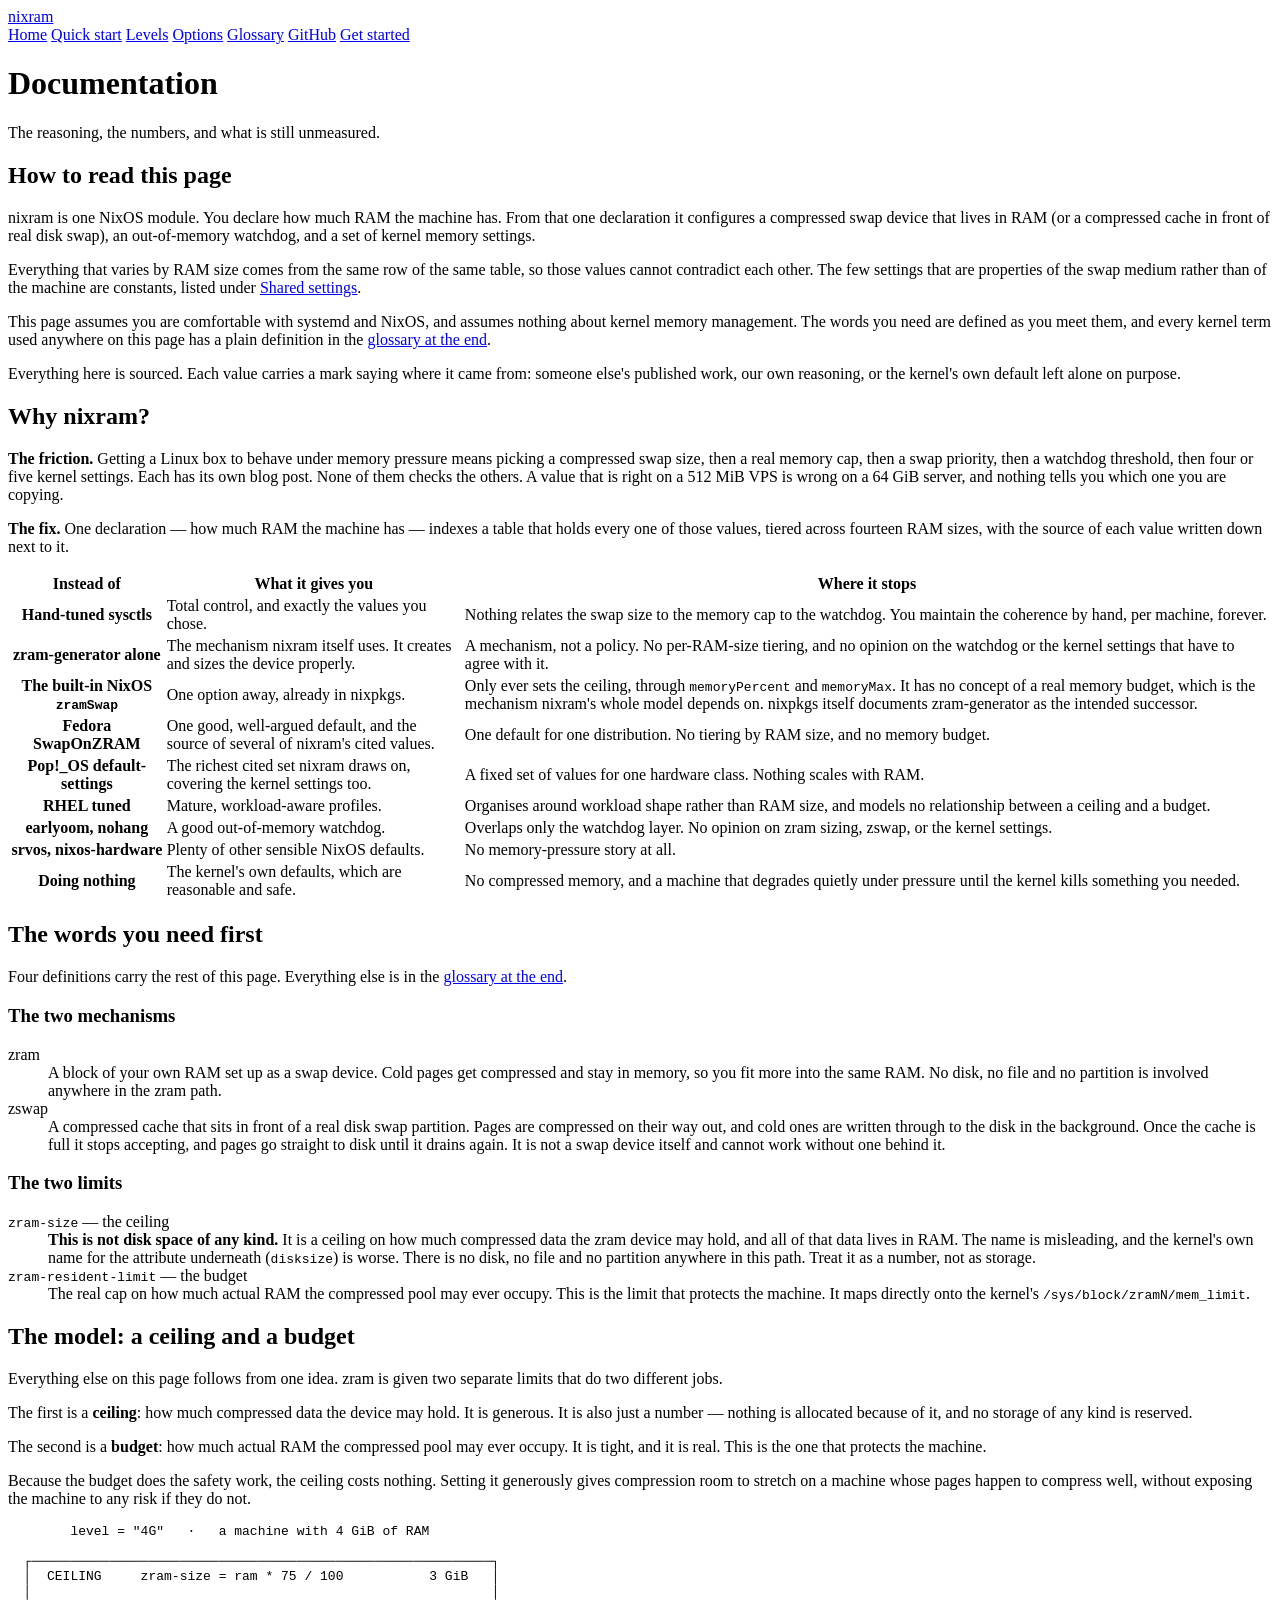
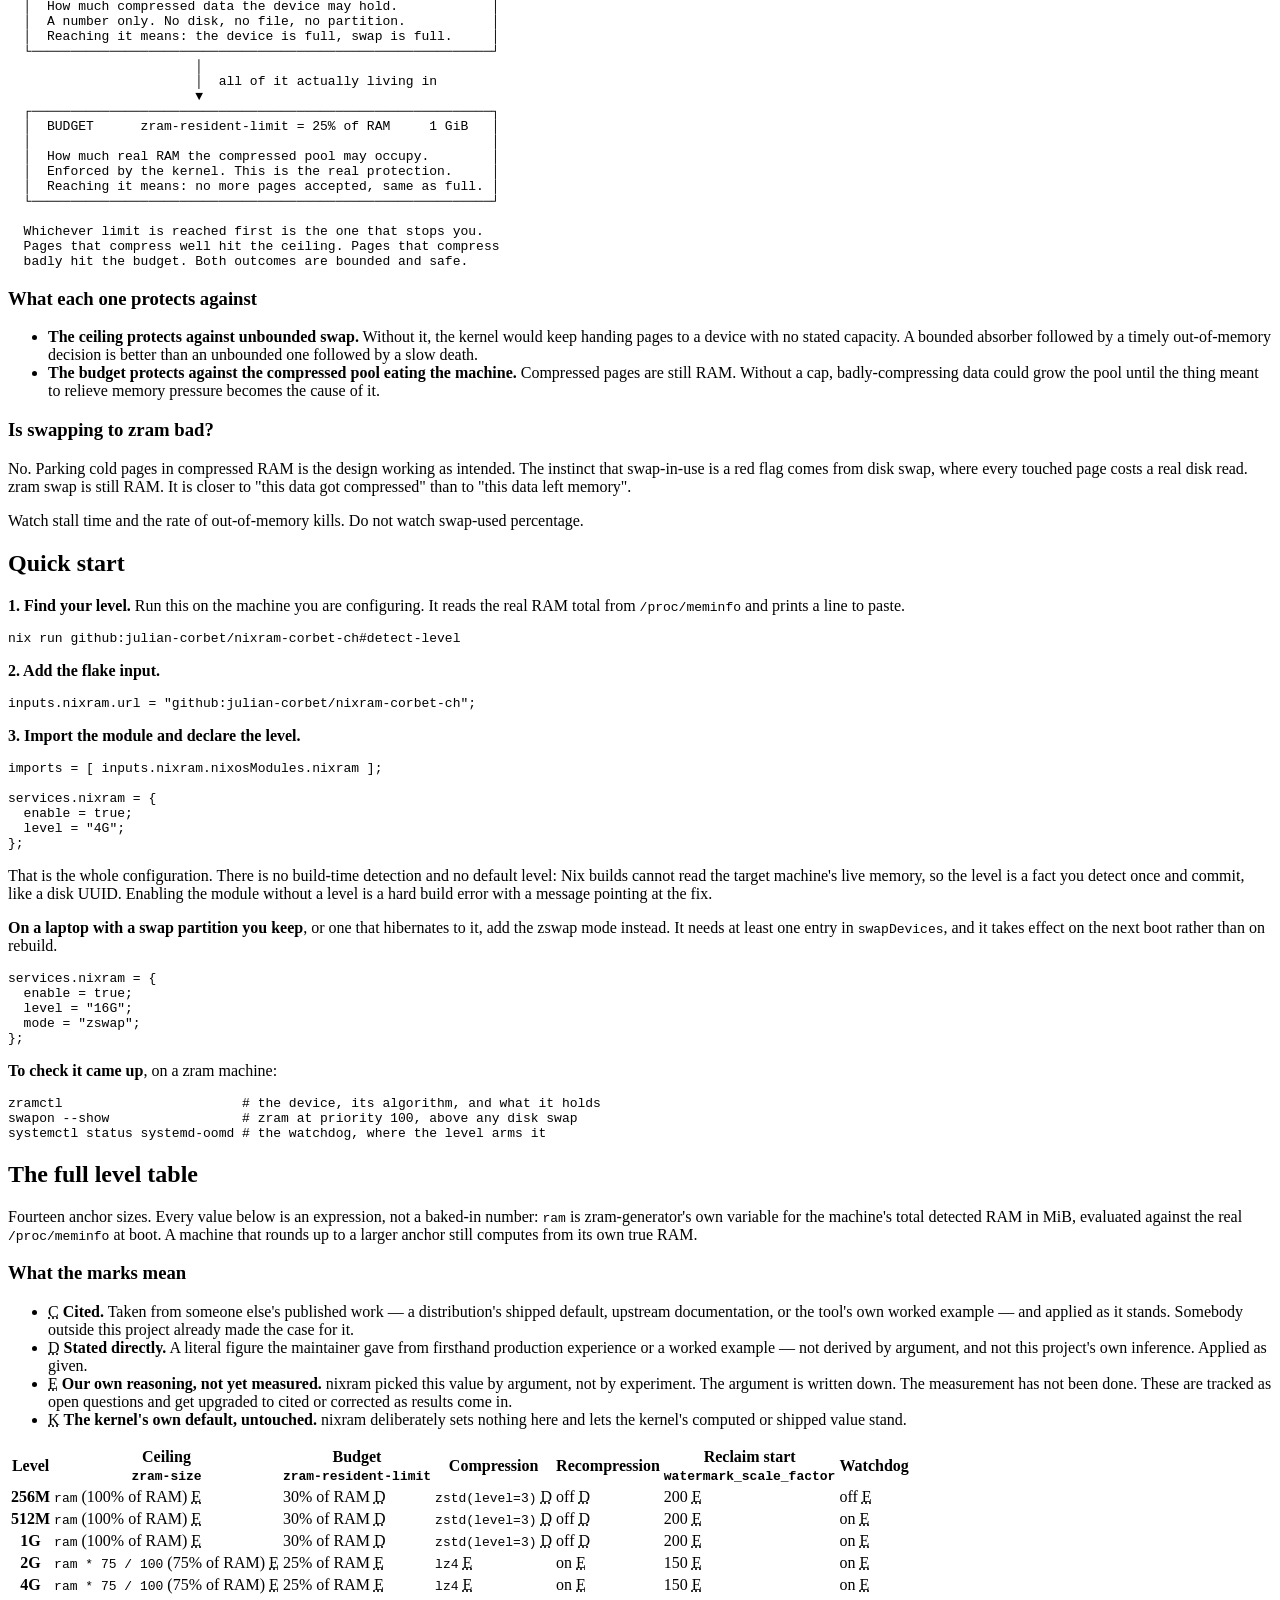
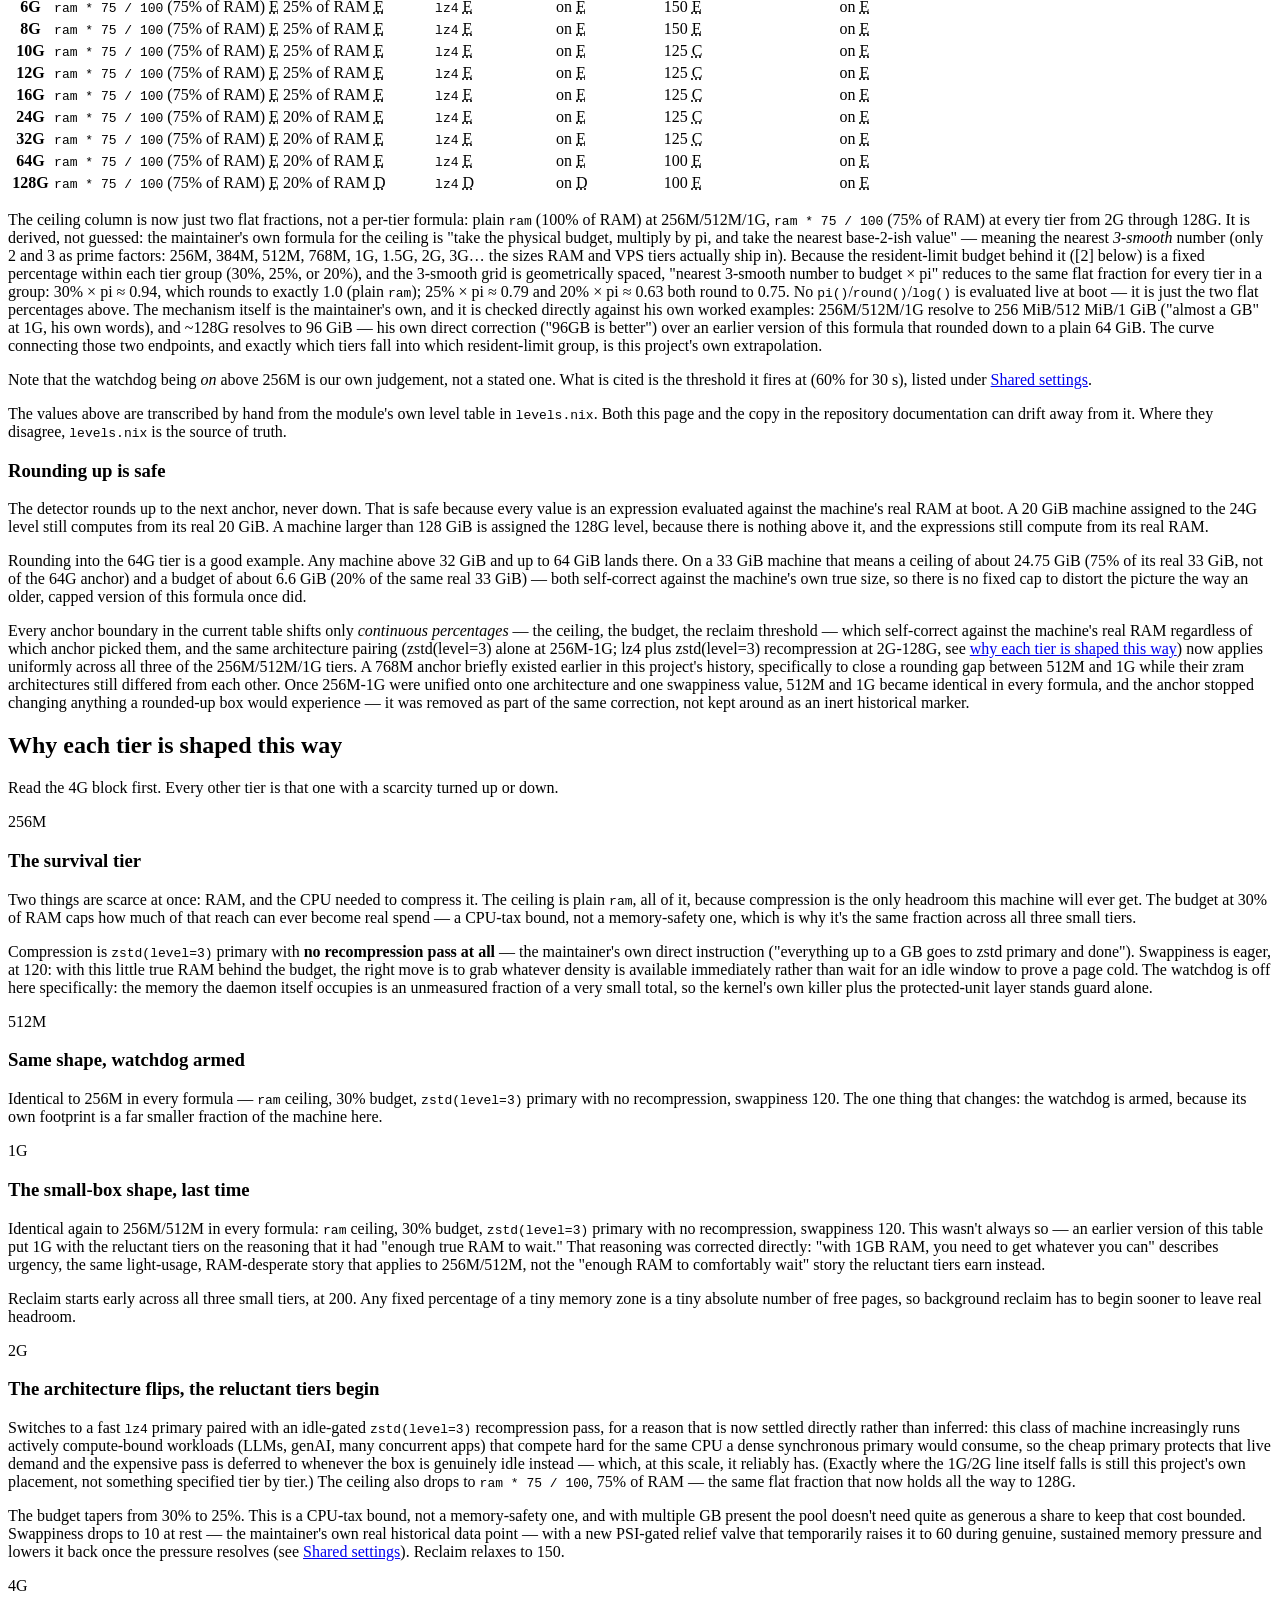
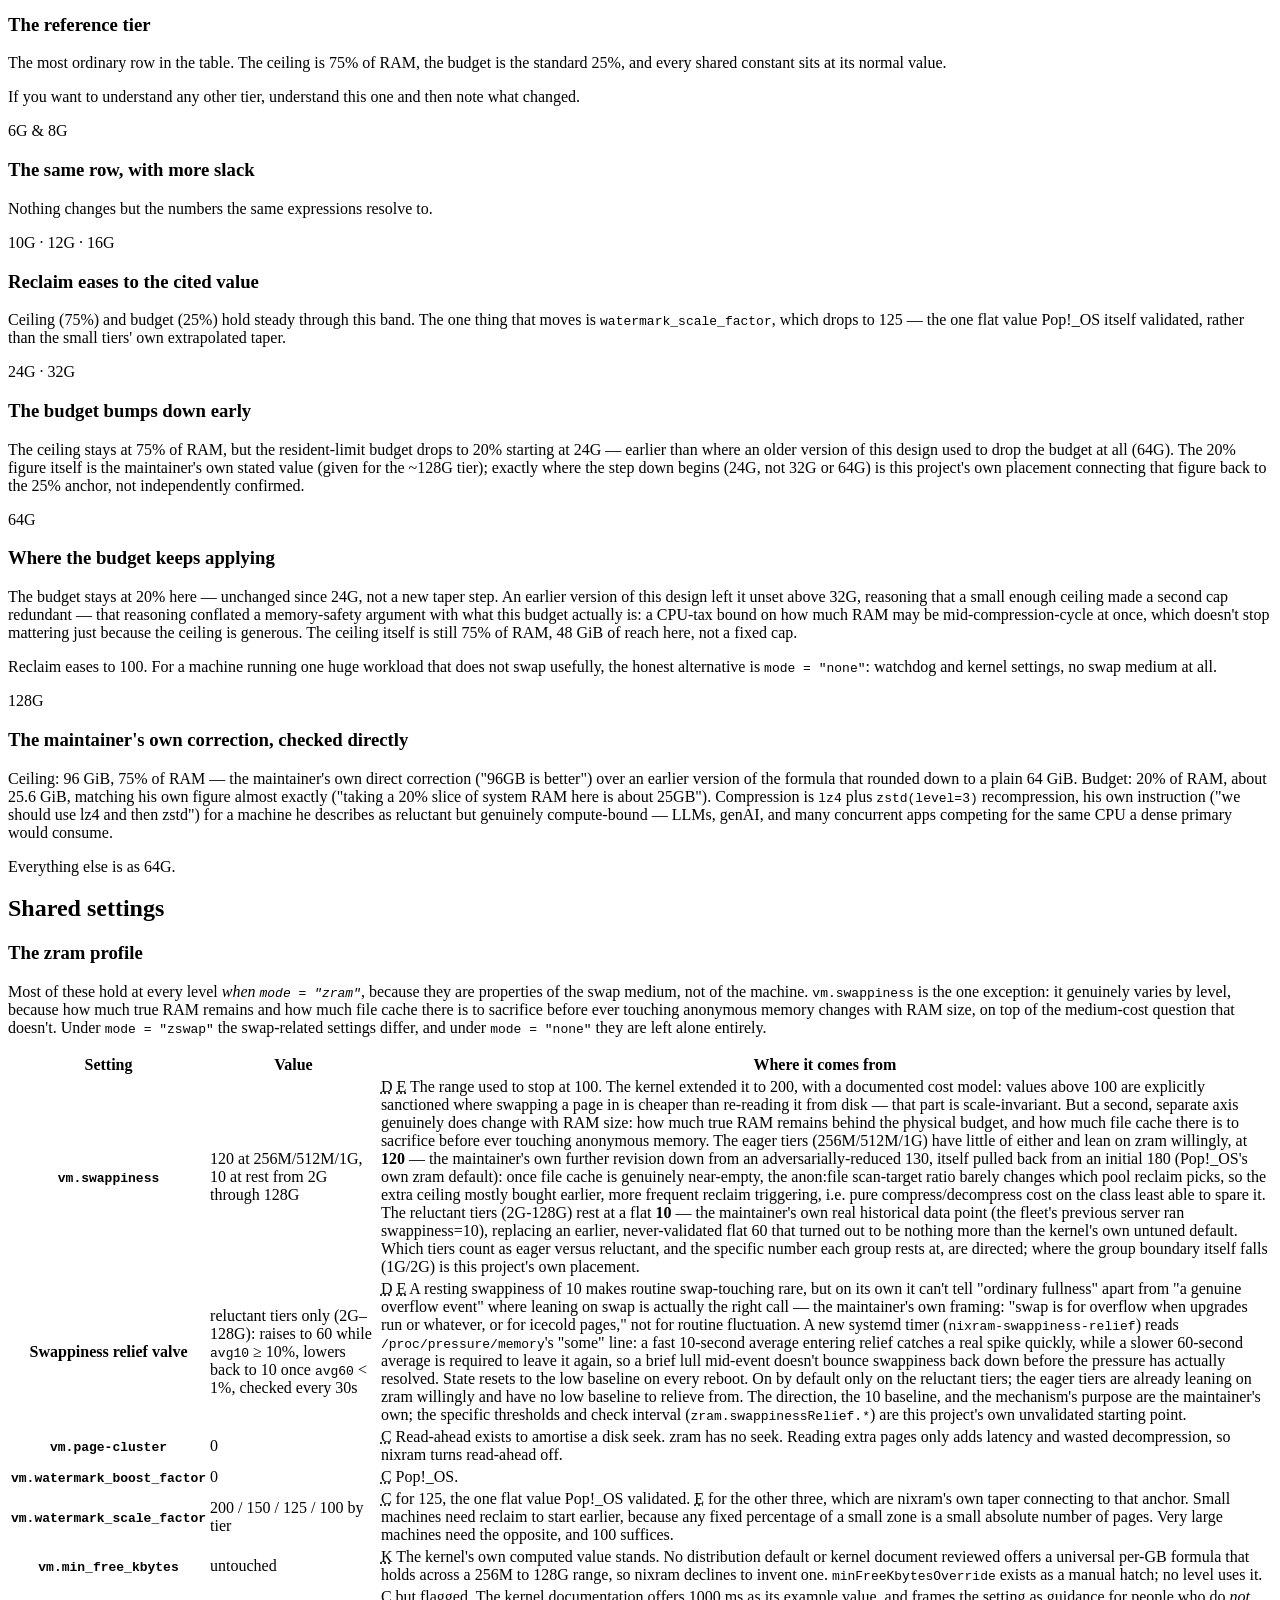
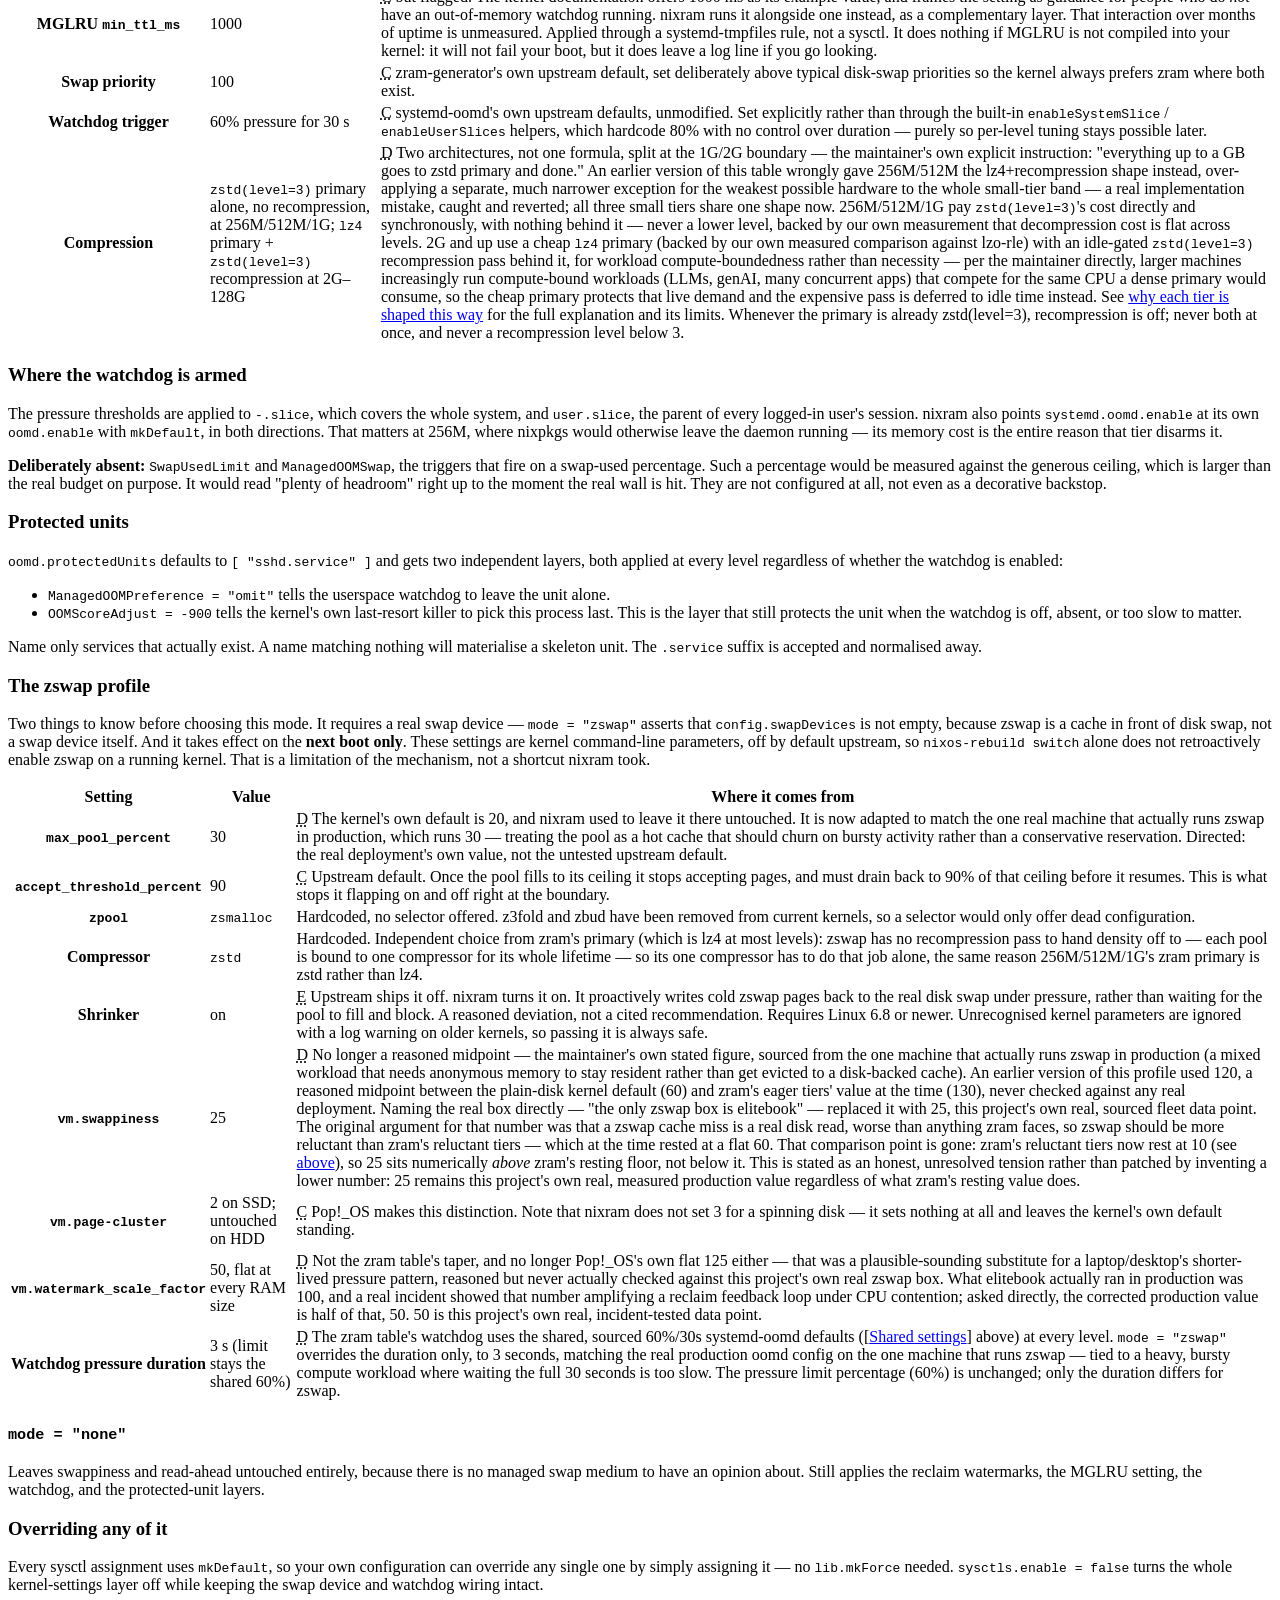
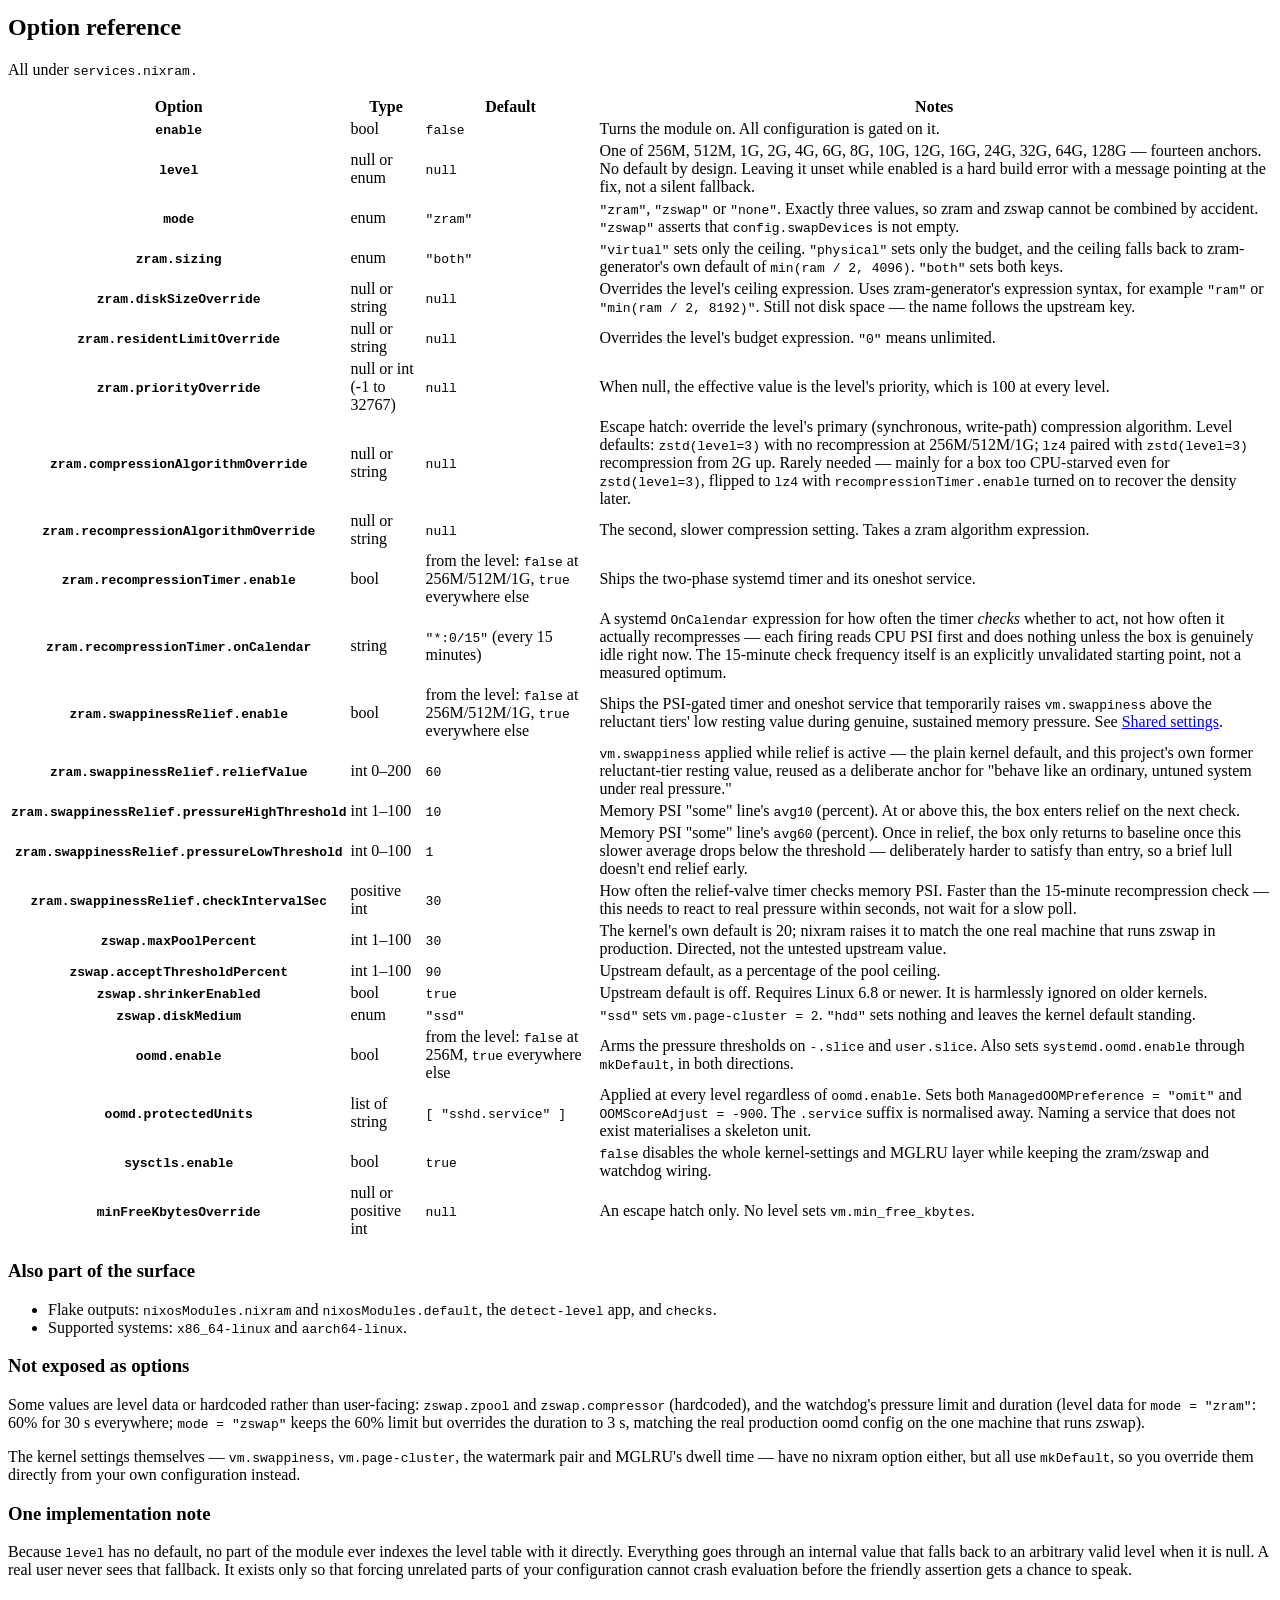
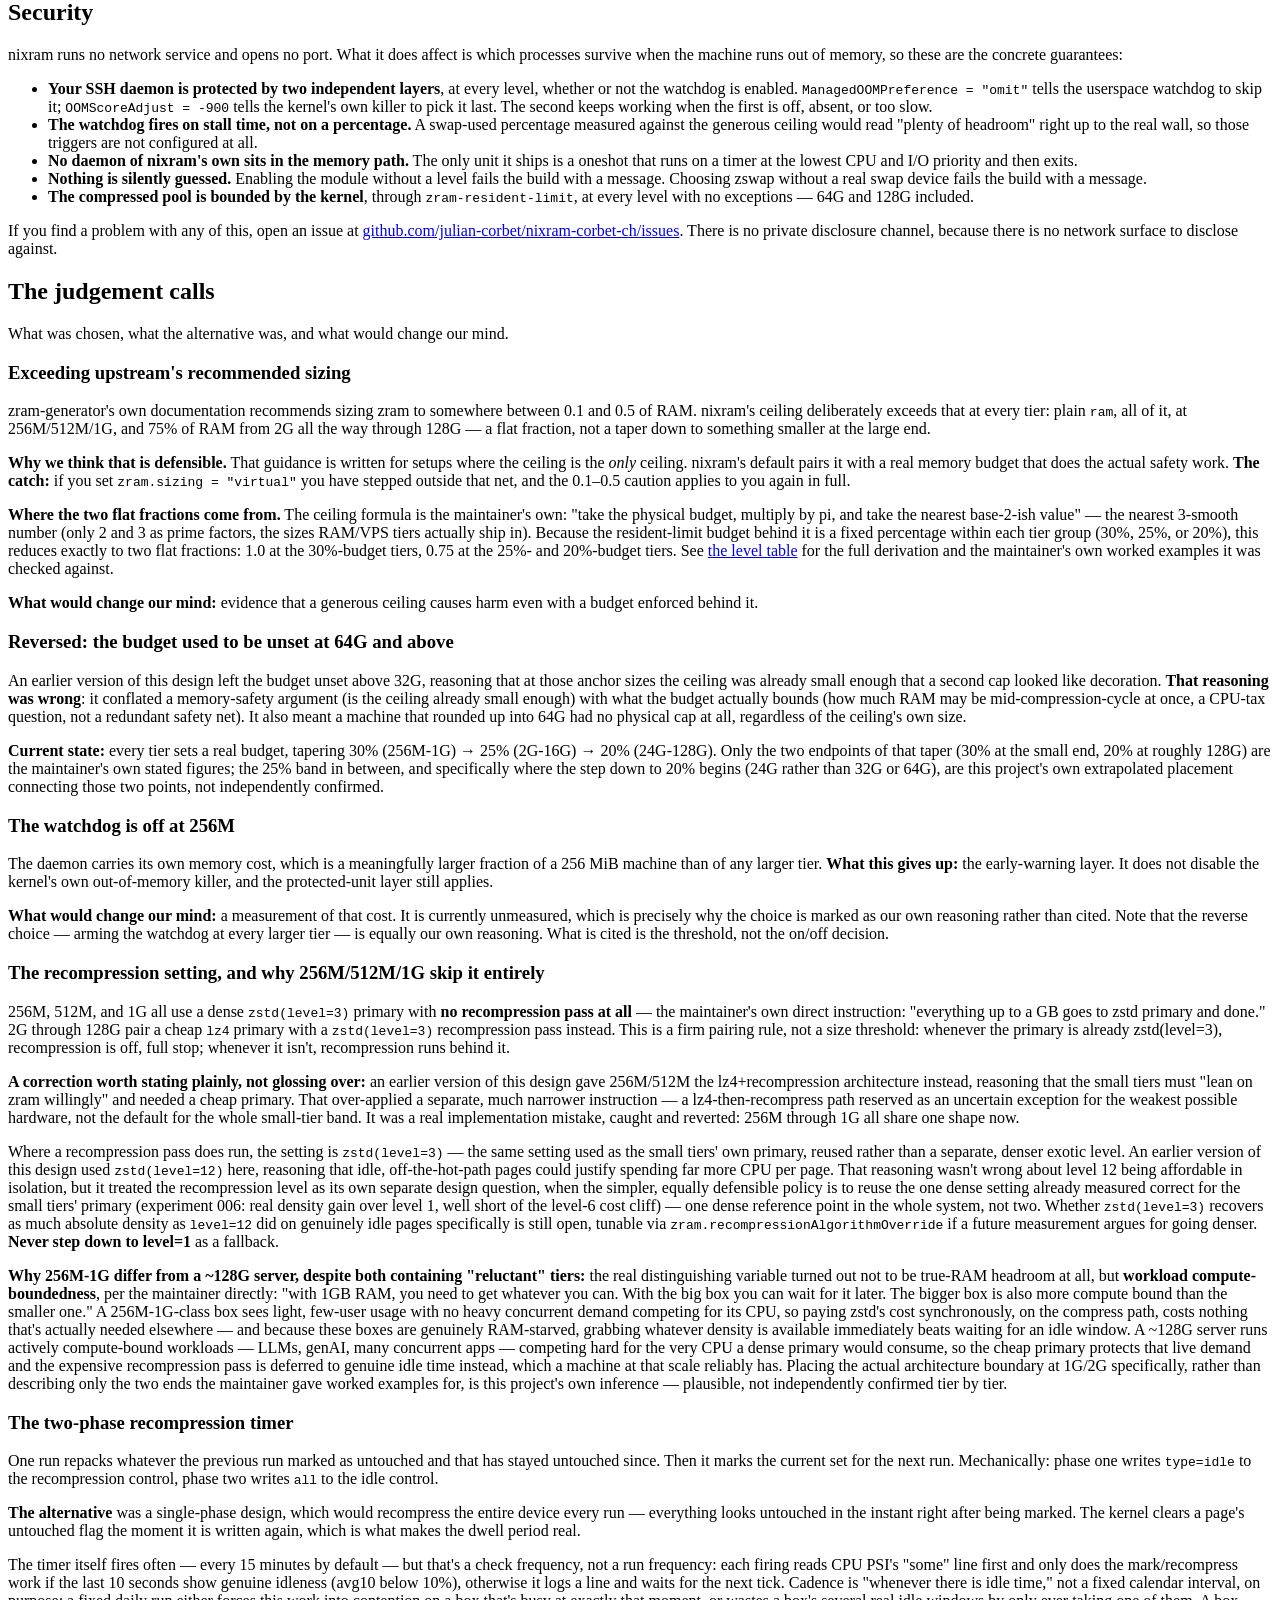
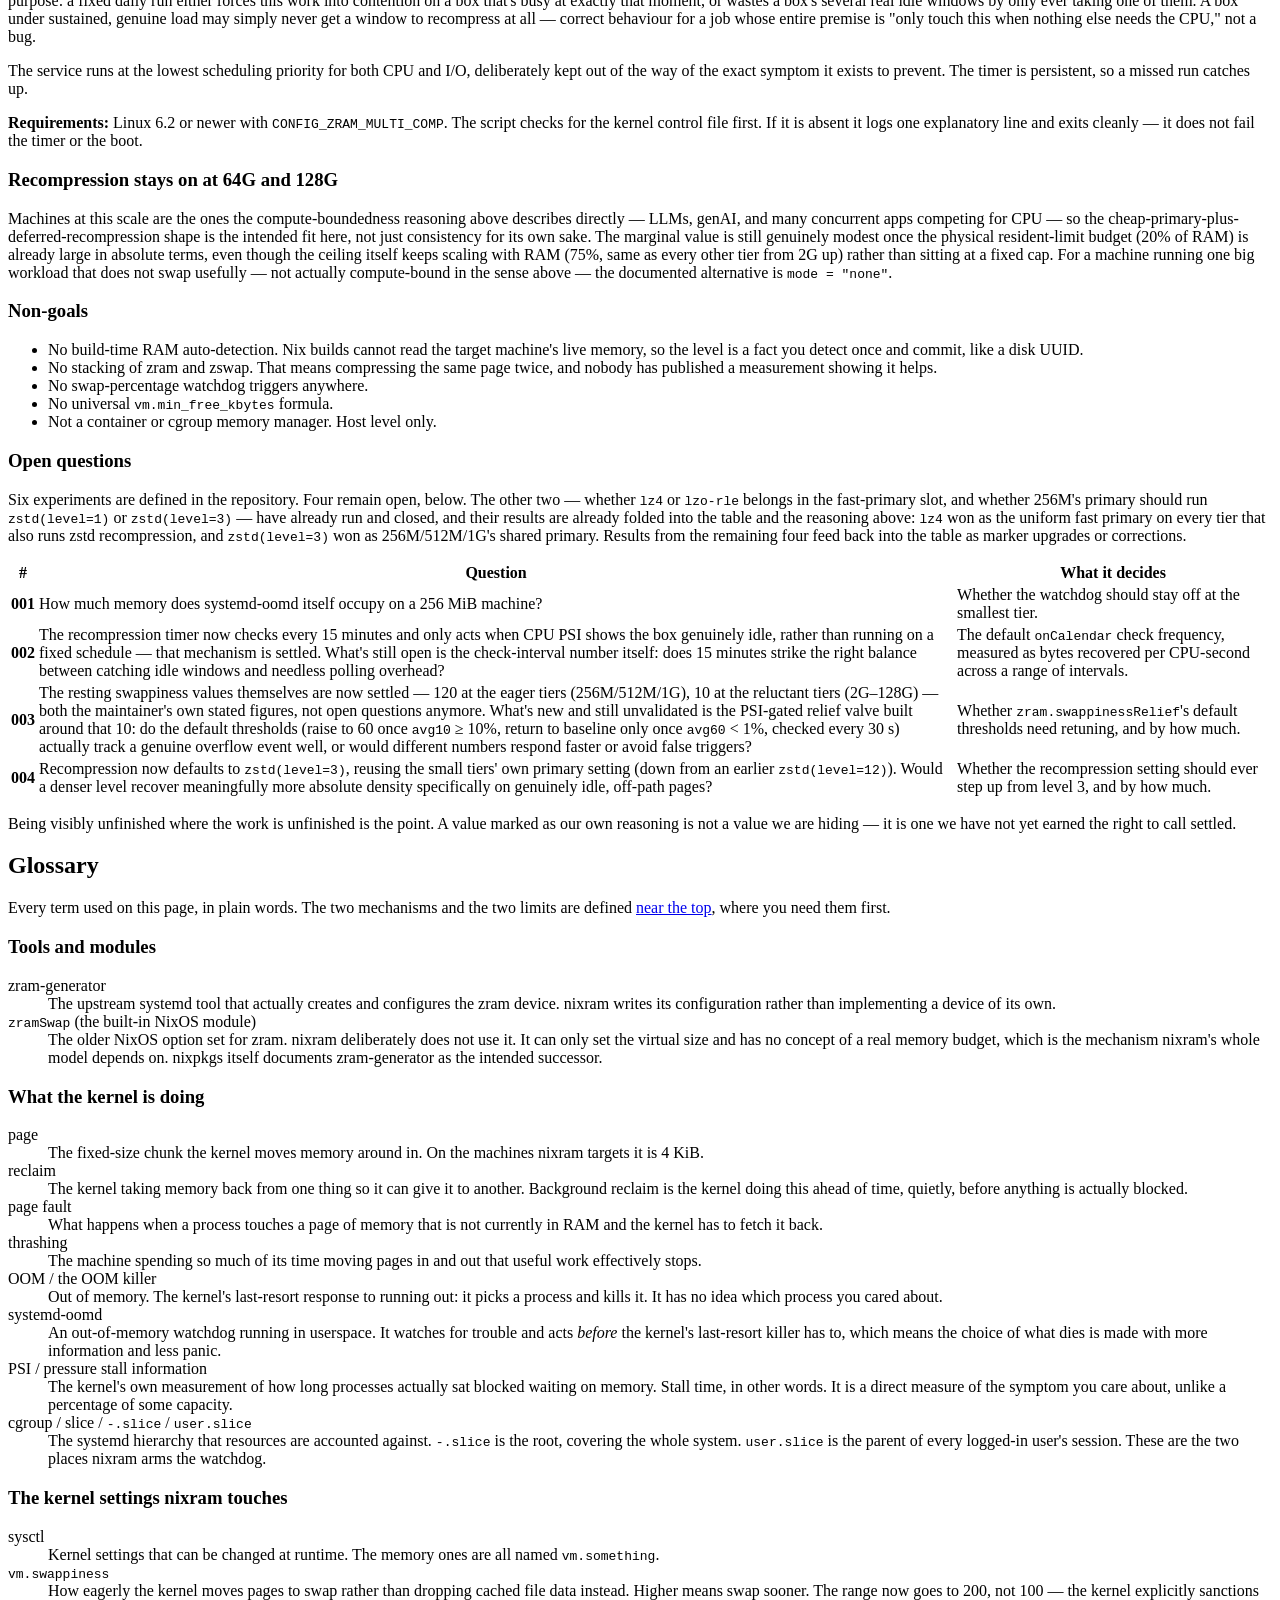
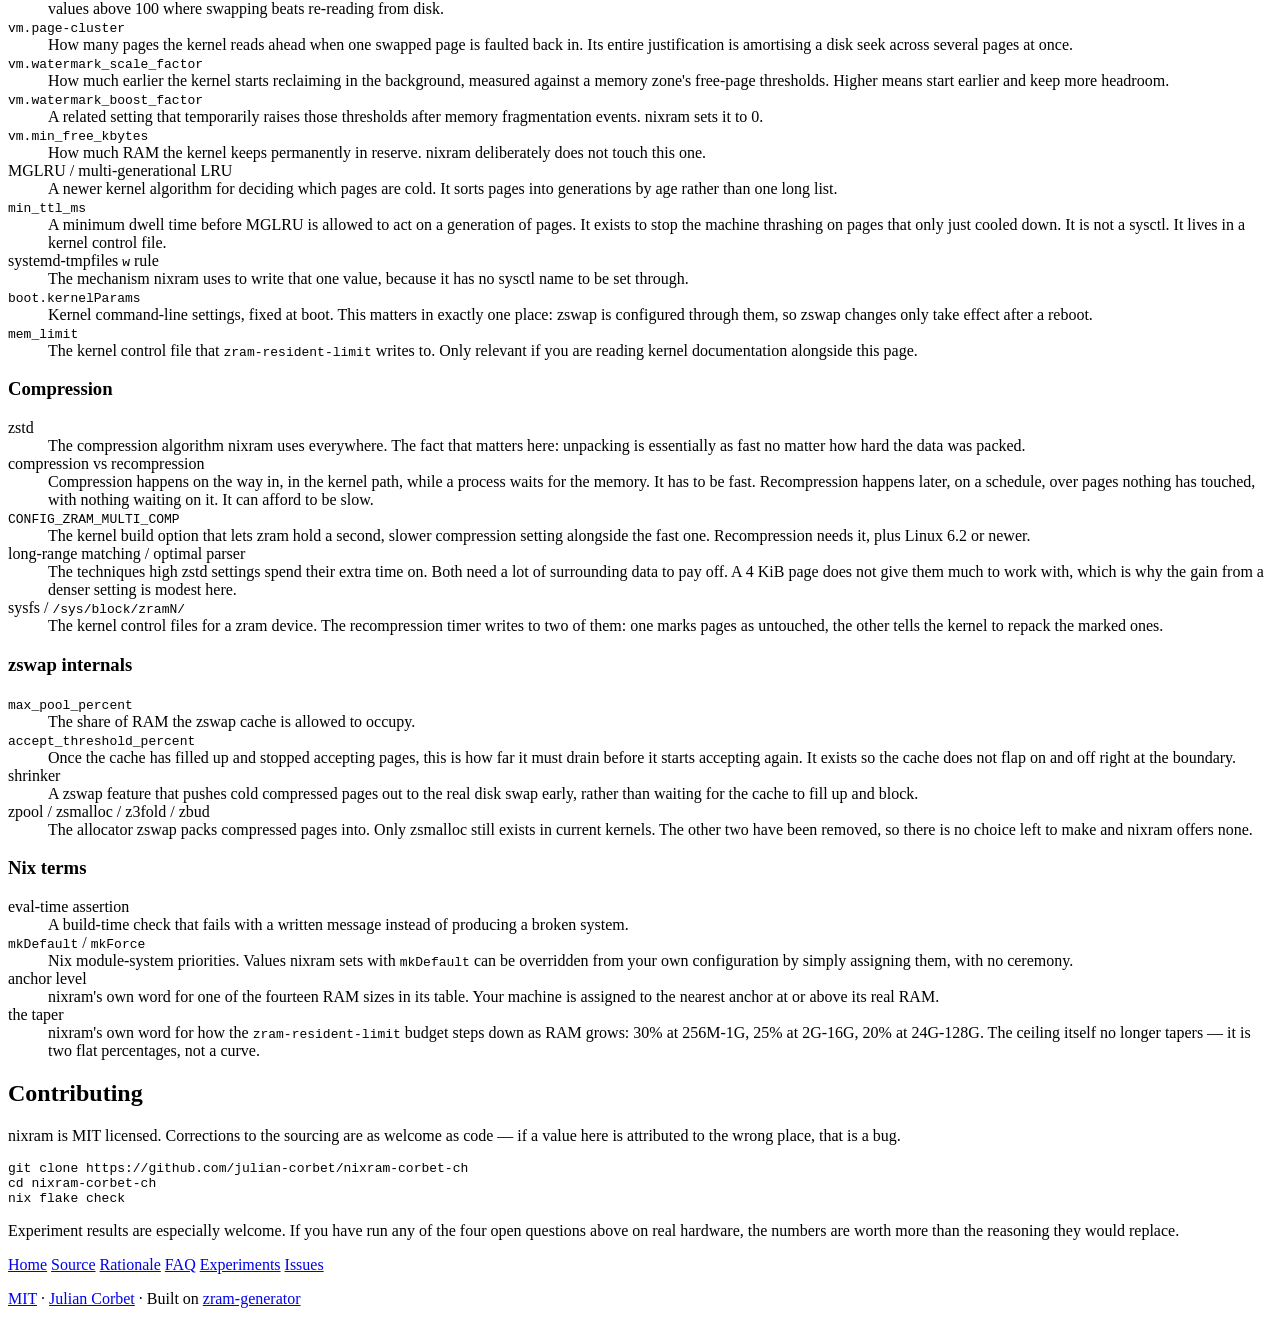
==== commit 39aa3563: "nixram: redesign swappiness/compression architecture, validate with a real VM test Drops the redunda" ====
--- a/site/docs.html
+++ b/site/docs.html
@@ -146,10 +146,10 @@
   <p>The second is a <strong>budget</strong>: how much actual RAM the compressed pool may ever occupy. It is tight, and it is real. This is the one that protects the machine.</p>
   <p>Because the budget does the safety work, the ceiling costs nothing. Setting it generously gives compression room to stretch on a machine whose pages happen to compress well, without exposing the machine to any risk if they do not.</p>
 
-  <pre class="arch-diagram" role="img" aria-label="On a 4 GiB machine at level 4G, the ceiling (the zram-size setting) is 4 GiB and bounds how much compressed data the device may hold. It is a number only, with no disk, file or partition behind it. The budget (the zram-resident-limit setting) is 35 percent of RAM, or 1.4 GiB, and bounds how much real RAM the compressed pool may occupy. Whichever limit is reached first is the one that stops you: pages that compress well hit the ceiling, pages that compress badly hit the budget, and both outcomes are bounded and safe."><code>        level = "4G"   ·   a machine with 4 GiB of RAM
+  <pre class="arch-diagram" role="img" aria-label="On a 4 GiB machine at level 4G, the ceiling (the zram-size setting) is 75 percent of RAM, or 3 GiB, and bounds how much compressed data the device may hold. It is a number only, with no disk, file or partition behind it. The budget (the zram-resident-limit setting) is 25 percent of RAM, or 1 GiB, and bounds how much real RAM the compressed pool may occupy. Whichever limit is reached first is the one that stops you: pages that compress well hit the ceiling, pages that compress badly hit the budget, and both outcomes are bounded and safe."><code>        level = "4G"   ·   a machine with 4 GiB of RAM
 
   ┌───────────────────────────────────────────────────────────┐
-  │  CEILING     zram-size = ram                    4 GiB     │
+  │  CEILING     zram-size = ram * 75 / 100           3 GiB   │
   │                                                           │
   │  How much compressed data the device may hold.            │
   │  A number only. No disk, no file, no partition.           │
@@ -159,7 +159,7 @@
                         │  all of it actually living in
                         ▼
   ┌───────────────────────────────────────────────────────────┐
-  │  BUDGET      zram-resident-limit = 35% of RAM   1.4 GiB   │
+  │  BUDGET      zram-resident-limit = 25% of RAM     1 GiB   │
   │                                                           │
   │  How much real RAM the compressed pool may occupy.        │
   │  Enforced by the kernel. This is the real protection.     │
@@ -221,6 +221,7 @@
   <h3>What the marks mean</h3>
   <ul>
     <li><abbr class="mark m-c" title="Cited from someone else's published work">C</abbr> <strong>Cited.</strong> Taken from someone else's published work &mdash; a distribution's shipped default, upstream documentation, or the tool's own worked example &mdash; and applied as it stands. Somebody outside this project already made the case for it.</li>
+    <li><abbr class="mark m-d" title="Stated directly by the maintainer">D</abbr> <strong>Stated directly.</strong> A literal figure the maintainer gave from firsthand production experience or a worked example &mdash; not derived by argument, and not this project's own inference. Applied as given.</li>
     <li><abbr class="mark m-e" title="Our own reasoning, not yet measured">E</abbr> <strong>Our own reasoning, not yet measured.</strong> nixram picked this value by argument, not by experiment. The argument is written down. The measurement has not been done. These are tracked as open questions and get upgraded to cited or corrected as results come in.</li>
     <li><abbr class="mark m-k" title="The kernel's own default, untouched">K</abbr> <strong>The kernel's own default, untouched.</strong> nixram deliberately sets nothing here and lets the kernel's computed or shipped value stand.</li>
   </ul>
@@ -241,127 +242,127 @@
       <tbody>
         <tr>
           <th scope="row">256M</th>
-          <td><code>ram * 2</code> <abbr class="mark m-e" title="Our own reasoning, not yet measured">E</abbr></td>
-          <td><code>ram / 2</code> <abbr class="mark m-e" title="Our own reasoning, not yet measured">E</abbr></td>
-          <td><code>zstd(level=1)</code> <abbr class="mark m-e" title="Our own reasoning, not yet measured">E</abbr></td>
-          <td>off <abbr class="mark m-e" title="Our own reasoning, not yet measured">E</abbr></td>
+          <td><code>ram</code> (100% of RAM) <abbr class="mark m-e" title="Our own reasoning, not yet measured">E</abbr></td>
+          <td>30% of RAM <abbr class="mark m-d" title="Stated directly by the maintainer">D</abbr></td>
+          <td><code>zstd(level=3)</code> <abbr class="mark m-d" title="Stated directly by the maintainer">D</abbr></td>
+          <td>off <abbr class="mark m-d" title="Stated directly by the maintainer">D</abbr></td>
           <td>200 <abbr class="mark m-e" title="Our own reasoning, not yet measured">E</abbr></td>
           <td>off <abbr class="mark m-e" title="Our own reasoning, not yet measured">E</abbr></td>
         </tr>
         <tr>
           <th scope="row">512M</th>
-          <td><code>ram * 2</code> <abbr class="mark m-e" title="Our own reasoning, not yet measured">E</abbr></td>
-          <td><code>ram / 2</code> <abbr class="mark m-e" title="Our own reasoning, not yet measured">E</abbr></td>
-          <td><code>zstd</code> <abbr class="mark m-c" title="Cited from someone else's published work">C</abbr></td>
-          <td>on <abbr class="mark m-e" title="Our own reasoning, not yet measured">E</abbr></td>
+          <td><code>ram</code> (100% of RAM) <abbr class="mark m-e" title="Our own reasoning, not yet measured">E</abbr></td>
+          <td>30% of RAM <abbr class="mark m-d" title="Stated directly by the maintainer">D</abbr></td>
+          <td><code>zstd(level=3)</code> <abbr class="mark m-d" title="Stated directly by the maintainer">D</abbr></td>
+          <td>off <abbr class="mark m-d" title="Stated directly by the maintainer">D</abbr></td>
           <td>200 <abbr class="mark m-e" title="Our own reasoning, not yet measured">E</abbr></td>
           <td>on <abbr class="mark m-e" title="Our own reasoning, not yet measured">E</abbr></td>
         </tr>
         <tr>
           <th scope="row">1G</th>
-          <td><code>ram * 2</code> <abbr class="mark m-e" title="Our own reasoning, not yet measured">E</abbr></td>
-          <td><code>ram / 2</code> <abbr class="mark m-e" title="Our own reasoning, not yet measured">E</abbr></td>
-          <td><code>zstd</code> <abbr class="mark m-c" title="Cited from someone else's published work">C</abbr></td>
-          <td>on <abbr class="mark m-e" title="Our own reasoning, not yet measured">E</abbr></td>
+          <td><code>ram</code> (100% of RAM) <abbr class="mark m-e" title="Our own reasoning, not yet measured">E</abbr></td>
+          <td>30% of RAM <abbr class="mark m-d" title="Stated directly by the maintainer">D</abbr></td>
+          <td><code>zstd(level=3)</code> <abbr class="mark m-d" title="Stated directly by the maintainer">D</abbr></td>
+          <td>off <abbr class="mark m-d" title="Stated directly by the maintainer">D</abbr></td>
           <td>200 <abbr class="mark m-e" title="Our own reasoning, not yet measured">E</abbr></td>
           <td>on <abbr class="mark m-e" title="Our own reasoning, not yet measured">E</abbr></td>
         </tr>
         <tr>
           <th scope="row">2G</th>
-          <td><code>ram</code> <abbr class="mark m-c" title="Cited from someone else's published work">C</abbr></td>
-          <td>35% of RAM <abbr class="mark m-e" title="Our own reasoning, not yet measured">E</abbr></td>
-          <td><code>zstd</code> <abbr class="mark m-c" title="Cited from someone else's published work">C</abbr></td>
+          <td><code>ram * 75 / 100</code> (75% of RAM) <abbr class="mark m-e" title="Our own reasoning, not yet measured">E</abbr></td>
+          <td>25% of RAM <abbr class="mark m-e" title="Our own reasoning, not yet measured">E</abbr></td>
+          <td><code>lz4</code> <abbr class="mark m-e" title="Our own reasoning, not yet measured">E</abbr></td>
           <td>on <abbr class="mark m-e" title="Our own reasoning, not yet measured">E</abbr></td>
           <td>150 <abbr class="mark m-e" title="Our own reasoning, not yet measured">E</abbr></td>
           <td>on <abbr class="mark m-e" title="Our own reasoning, not yet measured">E</abbr></td>
         </tr>
         <tr>
           <th scope="row">4G</th>
-          <td><code>ram</code> <abbr class="mark m-c" title="Cited from someone else's published work">C</abbr></td>
-          <td>35% of RAM <abbr class="mark m-e" title="Our own reasoning, not yet measured">E</abbr></td>
-          <td><code>zstd</code> <abbr class="mark m-c" title="Cited from someone else's published work">C</abbr></td>
+          <td><code>ram * 75 / 100</code> (75% of RAM) <abbr class="mark m-e" title="Our own reasoning, not yet measured">E</abbr></td>
+          <td>25% of RAM <abbr class="mark m-e" title="Our own reasoning, not yet measured">E</abbr></td>
+          <td><code>lz4</code> <abbr class="mark m-e" title="Our own reasoning, not yet measured">E</abbr></td>
           <td>on <abbr class="mark m-e" title="Our own reasoning, not yet measured">E</abbr></td>
           <td>150 <abbr class="mark m-e" title="Our own reasoning, not yet measured">E</abbr></td>
           <td>on <abbr class="mark m-e" title="Our own reasoning, not yet measured">E</abbr></td>
         </tr>
         <tr>
           <th scope="row">6G</th>
-          <td><code>ram</code> <abbr class="mark m-c" title="Cited from someone else's published work">C</abbr></td>
-          <td>35% of RAM <abbr class="mark m-e" title="Our own reasoning, not yet measured">E</abbr></td>
-          <td><code>zstd</code> <abbr class="mark m-c" title="Cited from someone else's published work">C</abbr></td>
+          <td><code>ram * 75 / 100</code> (75% of RAM) <abbr class="mark m-e" title="Our own reasoning, not yet measured">E</abbr></td>
+          <td>25% of RAM <abbr class="mark m-e" title="Our own reasoning, not yet measured">E</abbr></td>
+          <td><code>lz4</code> <abbr class="mark m-e" title="Our own reasoning, not yet measured">E</abbr></td>
           <td>on <abbr class="mark m-e" title="Our own reasoning, not yet measured">E</abbr></td>
           <td>150 <abbr class="mark m-e" title="Our own reasoning, not yet measured">E</abbr></td>
           <td>on <abbr class="mark m-e" title="Our own reasoning, not yet measured">E</abbr></td>
         </tr>
         <tr>
           <th scope="row">8G</th>
-          <td><code>ram</code> <abbr class="mark m-c" title="Cited from someone else's published work">C</abbr></td>
-          <td>35% of RAM <abbr class="mark m-e" title="Our own reasoning, not yet measured">E</abbr></td>
-          <td><code>zstd</code> <abbr class="mark m-c" title="Cited from someone else's published work">C</abbr></td>
+          <td><code>ram * 75 / 100</code> (75% of RAM) <abbr class="mark m-e" title="Our own reasoning, not yet measured">E</abbr></td>
+          <td>25% of RAM <abbr class="mark m-e" title="Our own reasoning, not yet measured">E</abbr></td>
+          <td><code>lz4</code> <abbr class="mark m-e" title="Our own reasoning, not yet measured">E</abbr></td>
           <td>on <abbr class="mark m-e" title="Our own reasoning, not yet measured">E</abbr></td>
           <td>150 <abbr class="mark m-e" title="Our own reasoning, not yet measured">E</abbr></td>
           <td>on <abbr class="mark m-e" title="Our own reasoning, not yet measured">E</abbr></td>
         </tr>
         <tr>
           <th scope="row">10G</th>
-          <td><code>min(ram / 2, 16384)</code> <abbr class="mark m-e" title="Our own reasoning, not yet measured">E</abbr> <abbr class="mark m-c" title="Cited from someone else's published work">C</abbr></td>
-          <td>35% of RAM <abbr class="mark m-e" title="Our own reasoning, not yet measured">E</abbr></td>
-          <td><code>zstd</code> <abbr class="mark m-c" title="Cited from someone else's published work">C</abbr></td>
+          <td><code>ram * 75 / 100</code> (75% of RAM) <abbr class="mark m-e" title="Our own reasoning, not yet measured">E</abbr></td>
+          <td>25% of RAM <abbr class="mark m-e" title="Our own reasoning, not yet measured">E</abbr></td>
+          <td><code>lz4</code> <abbr class="mark m-e" title="Our own reasoning, not yet measured">E</abbr></td>
           <td>on <abbr class="mark m-e" title="Our own reasoning, not yet measured">E</abbr></td>
           <td>125 <abbr class="mark m-c" title="Cited from someone else's published work">C</abbr></td>
           <td>on <abbr class="mark m-e" title="Our own reasoning, not yet measured">E</abbr></td>
         </tr>
         <tr>
           <th scope="row">12G</th>
-          <td><code>min(ram / 2, 16384)</code> <abbr class="mark m-e" title="Our own reasoning, not yet measured">E</abbr> <abbr class="mark m-c" title="Cited from someone else's published work">C</abbr></td>
-          <td>35% of RAM <abbr class="mark m-e" title="Our own reasoning, not yet measured">E</abbr></td>
-          <td><code>zstd</code> <abbr class="mark m-c" title="Cited from someone else's published work">C</abbr></td>
+          <td><code>ram * 75 / 100</code> (75% of RAM) <abbr class="mark m-e" title="Our own reasoning, not yet measured">E</abbr></td>
+          <td>25% of RAM <abbr class="mark m-e" title="Our own reasoning, not yet measured">E</abbr></td>
+          <td><code>lz4</code> <abbr class="mark m-e" title="Our own reasoning, not yet measured">E</abbr></td>
           <td>on <abbr class="mark m-e" title="Our own reasoning, not yet measured">E</abbr></td>
           <td>125 <abbr class="mark m-c" title="Cited from someone else's published work">C</abbr></td>
           <td>on <abbr class="mark m-e" title="Our own reasoning, not yet measured">E</abbr></td>
         </tr>
         <tr>
           <th scope="row">16G</th>
-          <td><code>min(ram / 2, 16384)</code> <abbr class="mark m-e" title="Our own reasoning, not yet measured">E</abbr> <abbr class="mark m-c" title="Cited from someone else's published work">C</abbr></td>
-          <td>35% of RAM <abbr class="mark m-e" title="Our own reasoning, not yet measured">E</abbr></td>
-          <td><code>zstd</code> <abbr class="mark m-c" title="Cited from someone else's published work">C</abbr></td>
+          <td><code>ram * 75 / 100</code> (75% of RAM) <abbr class="mark m-e" title="Our own reasoning, not yet measured">E</abbr></td>
+          <td>25% of RAM <abbr class="mark m-e" title="Our own reasoning, not yet measured">E</abbr></td>
+          <td><code>lz4</code> <abbr class="mark m-e" title="Our own reasoning, not yet measured">E</abbr></td>
           <td>on <abbr class="mark m-e" title="Our own reasoning, not yet measured">E</abbr></td>
           <td>125 <abbr class="mark m-c" title="Cited from someone else's published work">C</abbr></td>
           <td>on <abbr class="mark m-e" title="Our own reasoning, not yet measured">E</abbr></td>
         </tr>
         <tr>
           <th scope="row">24G</th>
-          <td><code>min(ram / 2, 16384)</code> <abbr class="mark m-e" title="Our own reasoning, not yet measured">E</abbr> <abbr class="mark m-c" title="Cited from someone else's published work">C</abbr></td>
-          <td>35% of RAM <abbr class="mark m-e" title="Our own reasoning, not yet measured">E</abbr></td>
-          <td><code>zstd</code> <abbr class="mark m-c" title="Cited from someone else's published work">C</abbr></td>
+          <td><code>ram * 75 / 100</code> (75% of RAM) <abbr class="mark m-e" title="Our own reasoning, not yet measured">E</abbr></td>
+          <td>20% of RAM <abbr class="mark m-e" title="Our own reasoning, not yet measured">E</abbr></td>
+          <td><code>lz4</code> <abbr class="mark m-e" title="Our own reasoning, not yet measured">E</abbr></td>
           <td>on <abbr class="mark m-e" title="Our own reasoning, not yet measured">E</abbr></td>
           <td>125 <abbr class="mark m-c" title="Cited from someone else's published work">C</abbr></td>
           <td>on <abbr class="mark m-e" title="Our own reasoning, not yet measured">E</abbr></td>
         </tr>
         <tr>
           <th scope="row">32G</th>
-          <td><code>min(ram / 2, 16384)</code> <abbr class="mark m-e" title="Our own reasoning, not yet measured">E</abbr> <abbr class="mark m-c" title="Cited from someone else's published work">C</abbr></td>
-          <td>35% of RAM <abbr class="mark m-e" title="Our own reasoning, not yet measured">E</abbr></td>
-          <td><code>zstd</code> <abbr class="mark m-c" title="Cited from someone else's published work">C</abbr></td>
+          <td><code>ram * 75 / 100</code> (75% of RAM) <abbr class="mark m-e" title="Our own reasoning, not yet measured">E</abbr></td>
+          <td>20% of RAM <abbr class="mark m-e" title="Our own reasoning, not yet measured">E</abbr></td>
+          <td><code>lz4</code> <abbr class="mark m-e" title="Our own reasoning, not yet measured">E</abbr></td>
           <td>on <abbr class="mark m-e" title="Our own reasoning, not yet measured">E</abbr></td>
           <td>125 <abbr class="mark m-c" title="Cited from someone else's published work">C</abbr></td>
           <td>on <abbr class="mark m-e" title="Our own reasoning, not yet measured">E</abbr></td>
         </tr>
         <tr>
           <th scope="row">64G</th>
-          <td><code>min(ram / 2, 16384)</code> <abbr class="mark m-e" title="Our own reasoning, not yet measured">E</abbr> <abbr class="mark m-c" title="Cited from someone else's published work">C</abbr></td>
-          <td>unset, on purpose <abbr class="mark m-e" title="Our own reasoning, not yet measured">E</abbr></td>
-          <td><code>zstd</code> <abbr class="mark m-c" title="Cited from someone else's published work">C</abbr></td>
+          <td><code>ram * 75 / 100</code> (75% of RAM) <abbr class="mark m-e" title="Our own reasoning, not yet measured">E</abbr></td>
+          <td>20% of RAM <abbr class="mark m-e" title="Our own reasoning, not yet measured">E</abbr></td>
+          <td><code>lz4</code> <abbr class="mark m-e" title="Our own reasoning, not yet measured">E</abbr></td>
           <td>on <abbr class="mark m-e" title="Our own reasoning, not yet measured">E</abbr></td>
           <td>100 <abbr class="mark m-e" title="Our own reasoning, not yet measured">E</abbr></td>
           <td>on <abbr class="mark m-e" title="Our own reasoning, not yet measured">E</abbr></td>
         </tr>
         <tr>
           <th scope="row">128G</th>
-          <td><code>min(ram / 2, 16384)</code> <abbr class="mark m-e" title="Our own reasoning, not yet measured">E</abbr> <abbr class="mark m-c" title="Cited from someone else's published work">C</abbr></td>
-          <td>unset, on purpose <abbr class="mark m-e" title="Our own reasoning, not yet measured">E</abbr></td>
-          <td><code>zstd</code> <abbr class="mark m-c" title="Cited from someone else's published work">C</abbr></td>
-          <td>on <abbr class="mark m-e" title="Our own reasoning, not yet measured">E</abbr></td>
+          <td><code>ram * 75 / 100</code> (75% of RAM) <abbr class="mark m-e" title="Our own reasoning, not yet measured">E</abbr></td>
+          <td>20% of RAM <abbr class="mark m-d" title="Stated directly by the maintainer">D</abbr></td>
+          <td><code>lz4</code> <abbr class="mark m-d" title="Stated directly by the maintainer">D</abbr></td>
+          <td>on <abbr class="mark m-d" title="Stated directly by the maintainer">D</abbr></td>
           <td>100 <abbr class="mark m-e" title="Our own reasoning, not yet measured">E</abbr></td>
           <td>on <abbr class="mark m-e" title="Our own reasoning, not yet measured">E</abbr></td>
         </tr>
@@ -369,13 +370,14 @@
     </table>
   </div>
 
-  <p>Where a single cell carries both marks, part of the expression is cited and part is not. On the rows where the ceiling switches to half of RAM &mdash; the taper, from 10G upward &mdash; the <code>/2</code> shape is our own reasoning and the 16 GiB cap it approaches is Pop!_OS's shipped ceiling. On the 64G and 128G rows the cap is the only part that ever binds, so in practice you get the cited number, but the expression around it is still ours.</p>
-  <p>Note that the watchdog being <em>on</em> above 256M is our own judgement, not a cited one. What is cited is the threshold it fires at (60% for 30 s), listed under <a href="#constants">Shared settings</a>.</p>
+  <p>The ceiling column is now just two flat fractions, not a per-tier formula: plain <code>ram</code> (100% of RAM) at 256M/512M/1G, <code>ram * 75 / 100</code> (75% of RAM) at every tier from 2G through 128G. It is derived, not guessed: the maintainer's own formula for the ceiling is "take the physical budget, multiply by pi, and take the nearest base-2-ish value" &mdash; meaning the nearest <em>3-smooth</em> number (only 2 and 3 as prime factors: 256M, 384M, 512M, 768M, 1G, 1.5G, 2G, 3G&hellip; the sizes RAM and VPS tiers actually ship in). Because the resident-limit budget behind it ([2] below) is a fixed percentage within each tier group (30%, 25%, or 20%), and the 3-smooth grid is geometrically spaced, "nearest 3-smooth number to budget &times; pi" reduces to the same flat fraction for every tier in a group: 30% &times; pi &asymp; 0.94, which rounds to exactly 1.0 (plain <code>ram</code>); 25% &times; pi &asymp; 0.79 and 20% &times; pi &asymp; 0.63 both round to 0.75. No <code>pi()</code>/<code>round()</code>/<code>log()</code> is evaluated live at boot &mdash; it is just the two flat percentages above. The mechanism itself is the maintainer's own, and it is checked directly against his own worked examples: 256M/512M/1G resolve to 256&nbsp;MiB/512&nbsp;MiB/1&nbsp;GiB ("almost a GB" at 1G, his own words), and ~128G resolves to 96&nbsp;GiB &mdash; his own direct correction ("96GB is better") over an earlier version of this formula that rounded down to a plain 64 GiB. The curve connecting those two endpoints, and exactly which tiers fall into which resident-limit group, is this project's own extrapolation.</p>
+  <p>Note that the watchdog being <em>on</em> above 256M is our own judgement, not a stated one. What is cited is the threshold it fires at (60% for 30 s), listed under <a href="#constants">Shared settings</a>.</p>
   <p>The values above are transcribed by hand from the module's own level table in <code>levels.nix</code>. Both this page and the copy in the repository documentation can drift away from it. Where they disagree, <code>levels.nix</code> is the source of truth.</p>
 
-  <h3>Rounding up is safe, with one exception</h3>
+  <h3>Rounding up is safe</h3>
   <p>The detector rounds up to the next anchor, never down. That is safe because every value is an expression evaluated against the machine's real RAM at boot. A 20 GiB machine assigned to the 24G level still computes from its real 20 GiB. A machine larger than 128 GiB is assigned the 128G level, because there is nothing above it, and the expressions still compute from its real RAM.</p>
-  <p>The one real consequence is rounding <em>into</em> the 64G tier. Any machine above 32 GiB and up to 64 GiB lands there, and that tier has no budget set. On a 33 GiB machine that means a 16 GiB ceiling &mdash; roughly 48% of RAM &mdash; with nothing capping the pool behind it. If you want the 35% budget kept, set <code>zram.residentLimitOverride</code> explicitly.</p>
+  <p>Rounding into the 64G tier is a good example. Any machine above 32 GiB and up to 64 GiB lands there. On a 33 GiB machine that means a ceiling of about 24.75 GiB (75% of its real 33 GiB, not of the 64G anchor) and a budget of about 6.6 GiB (20% of the same real 33 GiB) &mdash; both self-correct against the machine's own true size, so there is no fixed cap to distort the picture the way an older, capped version of this formula once did.</p>
+  <p>Every anchor boundary in the current table shifts only <em>continuous percentages</em> &mdash; the ceiling, the budget, the reclaim threshold &mdash; which self-correct against the machine's real RAM regardless of which anchor picked them, and the same architecture pairing (zstd(level=3) alone at 256M-1G; lz4 plus zstd(level=3) recompression at 2G-128G, see <a href="#tiers">why each tier is shaped this way</a>) now applies uniformly across all three of the 256M/512M/1G tiers. A 768M anchor briefly existed earlier in this project's history, specifically to close a rounding gap between 512M and 1G while their zram architectures still differed from each other. Once 256M-1G were unified onto one architecture and one swappiness value, 512M and 1G became identical in every formula, and the anchor stopped changing anything a rounded-up box would experience &mdash; it was removed as part of the same correction, not kept around as an inert historical marker.</p>
 </div>
 
 <!-- PER TIER -->
@@ -387,75 +389,66 @@
     <div class="explainer-card">
       <span class="kicker">256M</span>
       <h3>The survival tier</h3>
-      <p>Two things are scarce at once: RAM, and the CPU needed to compress it. The ceiling is twice RAM because compression is the only headroom this machine will ever get. The budget at half of RAM caps how much of that reach can ever become real spend.</p>
-      <p>Compression uses zstd's cheapest setting rather than plain zstd, because every page fault costs CPU on a machine that has almost none. The watchdog is off: the memory the daemon itself occupies is an unmeasured fraction of a very small total, so the kernel's own killer plus the protected-unit layer stands guard alone.</p>
-      <p>Recompression is off too. A pool topping out around 512 MiB of addressable data cannot repay a second pass.</p>
+      <p>Two things are scarce at once: RAM, and the CPU needed to compress it. The ceiling is plain <code>ram</code>, all of it, because compression is the only headroom this machine will ever get. The budget at 30% of RAM caps how much of that reach can ever become real spend &mdash; a CPU-tax bound, not a memory-safety one, which is why it's the same fraction across all three small tiers.</p>
+      <p>Compression is <code>zstd(level=3)</code> primary with <strong>no recompression pass at all</strong> &mdash; the maintainer's own direct instruction ("everything up to a GB goes to zstd primary and done"). Swappiness is eager, at 120: with this little true RAM behind the budget, the right move is to grab whatever density is available immediately rather than wait for an idle window to prove a page cold. The watchdog is off here specifically: the memory the daemon itself occupies is an unmeasured fraction of a very small total, so the kernel's own killer plus the protected-unit layer stands guard alone.</p>
     </div>
 
     <div class="explainer-card">
       <span class="kicker">512M</span>
-      <h3>The first full-strength tier</h3>
-      <p>Same shape as 256M &mdash; twice RAM as the ceiling, half of RAM as the budget &mdash; but nothing has to be rationed twice anymore.</p>
-      <p>Plain zstd is affordable. The watchdog is armed, because its own footprint is a far smaller fraction of the machine here. The daily recompression pass starts paying: tens of MB recovered, on a machine where tens of MB are percent-of-RAM money.</p>
+      <h3>Same shape, watchdog armed</h3>
+      <p>Identical to 256M in every formula &mdash; <code>ram</code> ceiling, 30% budget, <code>zstd(level=3)</code> primary with no recompression, swappiness 120. The one thing that changes: the watchdog is armed, because its own footprint is a far smaller fraction of the machine here.</p>
     </div>
 
     <div class="explainer-card">
       <span class="kicker">1G</span>
       <h3>The small-box shape, last time</h3>
-      <p>Double-RAM reach, half-of-RAM budget. Below this size the machine lives or dies on how far compression stretches.</p>
+      <p>Identical again to 256M/512M in every formula: <code>ram</code> ceiling, 30% budget, <code>zstd(level=3)</code> primary with no recompression, swappiness 120. This wasn't always so &mdash; an earlier version of this table put 1G with the reluctant tiers on the reasoning that it had "enough true RAM to wait." That reasoning was corrected directly: "with 1GB RAM, you need to get whatever you can" describes urgency, the same light-usage, RAM-desperate story that applies to 256M/512M, not the "enough RAM to comfortably wait" story the reluctant tiers earn instead.</p>
       <p>Reclaim starts early across all three small tiers, at 200. Any fixed percentage of a tiny memory zone is a tiny absolute number of free pages, so background reclaim has to begin sooner to leave real headroom.</p>
     </div>
 
     <div class="explainer-card">
       <span class="kicker">2G</span>
-      <h3>Where the sourced middle begins</h3>
-      <p>The ceiling drops to plain <code>ram</code>, all of RAM. This is Fedora's own shipped default and the best-cited point on the whole curve.</p>
-      <p>The budget tapers from half to 35%. With multiple GB present, the compressed pool no longer needs to be allowed half the machine to be useful. Reclaim relaxes to 150.</p>
+      <h3>The architecture flips, the reluctant tiers begin</h3>
+      <p>Switches to a fast <code>lz4</code> primary paired with an idle-gated <code>zstd(level=3)</code> recompression pass, for a reason that is now settled directly rather than inferred: this class of machine increasingly runs actively compute-bound workloads (LLMs, genAI, many concurrent apps) that compete hard for the same CPU a dense synchronous primary would consume, so the cheap primary protects that live demand and the expensive pass is deferred to whenever the box is genuinely idle instead &mdash; which, at this scale, it reliably has. (Exactly where the 1G/2G line itself falls is still this project's own placement, not something specified tier by tier.) The ceiling also drops to <code>ram * 75 / 100</code>, 75% of RAM &mdash; the same flat fraction that now holds all the way to 128G.</p>
+      <p>The budget tapers from 30% to 25%. This is a CPU-tax bound, not a memory-safety one, and with multiple GB present the pool doesn't need quite as generous a share to keep that cost bounded. Swappiness drops to 10 at rest &mdash; the maintainer's own real historical data point &mdash; with a new PSI-gated relief valve that temporarily raises it to 60 during genuine, sustained memory pressure and lowers it back once the pressure resolves (see <a href="#constants">Shared settings</a>). Reclaim relaxes to 150.</p>
     </div>
 
     <div class="explainer-card">
       <span class="kicker">4G</span>
       <h3>The reference tier</h3>
-      <p>The most ordinary row in the table. The ceiling is cited from Fedora, the budget is the standard 35%, and every shared constant sits at its normal value.</p>
+      <p>The most ordinary row in the table. The ceiling is 75% of RAM, the budget is the standard 25%, and every shared constant sits at its normal value.</p>
       <p>If you want to understand any other tier, understand this one and then note what changed.</p>
     </div>
 
     <div class="explainer-card">
       <span class="kicker">6G &amp; 8G</span>
       <h3>The same row, with more slack</h3>
-      <p>Nothing changes but the numbers the same expressions resolve to. 8G is the last tier where a ceiling equal to the whole machine is still the right answer. That is also where Fedora's own default stops scaling &mdash; it caps at <code>min(ram, 8192)</code>.</p>
+      <p>Nothing changes but the numbers the same expressions resolve to.</p>
     </div>
 
     <div class="explainer-card">
-      <span class="kicker">10G</span>
-      <h3>Where the taper begins</h3>
-      <p>The ceiling switches to half of RAM, capped at 16 GiB, which is 5 GiB of reach on a 10 GiB machine. The need for swap capacity stops scaling with RAM. A 10 GiB machine under pressure does not want 10 GiB of swap. It wants a bounded absorber, and then a timely out-of-memory decision.</p>
-      <p>The halving binds through 32G, and the cap waits its turn. Reclaim reaches 125, the one value a distribution actually validated.</p>
+      <span class="kicker">10G &middot; 12G &middot; 16G</span>
+      <h3>Reclaim eases to the cited value</h3>
+      <p>Ceiling (75%) and budget (25%) hold steady through this band. The one thing that moves is <code>watermark_scale_factor</code>, which drops to 125 &mdash; the one flat value Pop!_OS itself validated, rather than the small tiers' own extrapolated taper.</p>
     </div>
 
     <div class="explainer-card">
-      <span class="kicker">12G &middot; 16G &middot; 24G</span>
-      <h3>The plateau</h3>
-      <p>The taper walks the ratio down: 6 GiB of reach on a 12 GiB machine, 8 on 16, 12 on 24. A shrinking fraction of a growing machine, all inside the same 35% budget.</p>
-    </div>
-
-    <div class="explainer-card">
-      <span class="kicker">32G</span>
-      <h3>Where taper meets cap</h3>
-      <p>32 divided by 2 is 16. This is the one tier where the halving and the 16 GiB cap agree exactly. Above this line the cap alone rules, and RAM size stops mattering to the absorber.</p>
+      <span class="kicker">24G &middot; 32G</span>
+      <h3>The budget bumps down early</h3>
+      <p>The ceiling stays at 75% of RAM, but the resident-limit budget drops to 20% starting at 24G &mdash; earlier than where an older version of this design used to drop the budget at all (64G). The 20% figure itself is the maintainer's own stated value (given for the ~128G tier); exactly where the step down begins (24G, not 32G or 64G) is this project's own placement connecting that figure back to the 25% anchor, not independently confirmed.</p>
     </div>
 
     <div class="explainer-card">
       <span class="kicker">64G</span>
-      <h3>Where the budget retires</h3>
-      <p>The budget is deliberately unset. At the anchor size the ceiling is already 25% of RAM or less, a tighter bound than the 35% rule would produce, so a second cap would be decoration rather than protection. Below the anchor it is a larger fraction &mdash; on a 33 GiB machine, roughly 48% &mdash; which is why the rounding caveat above matters. This is flagged as an open question, not as something proven.</p>
+      <h3>Where the budget keeps applying</h3>
+      <p>The budget stays at 20% here &mdash; unchanged since 24G, not a new taper step. An earlier version of this design left it unset above 32G, reasoning that a small enough ceiling made a second cap redundant &mdash; that reasoning conflated a memory-safety argument with what this budget actually is: a CPU-tax bound on how much RAM may be mid-compression-cycle at once, which doesn't stop mattering just because the ceiling is generous. The ceiling itself is still 75% of RAM, 48 GiB of reach here, not a fixed cap.</p>
       <p>Reclaim eases to 100. For a machine running one huge workload that does not swap usefully, the honest alternative is <code>mode = "none"</code>: watchdog and kernel settings, no swap medium at all.</p>
     </div>
 
     <div class="explainer-card">
       <span class="kicker">128G</span>
-      <h3>The cap is the whole story</h3>
-      <p>16 GiB of absorber on a machine with eight times that much RAM. zram at this scale is not survival. It is a parking lot for cold pages that would otherwise squat on hot RAM for months of uptime.</p>
+      <h3>The maintainer's own correction, checked directly</h3>
+      <p>Ceiling: 96 GiB, 75% of RAM &mdash; the maintainer's own direct correction ("96GB is better") over an earlier version of the formula that rounded down to a plain 64 GiB. Budget: 20% of RAM, about 25.6 GiB, matching his own figure almost exactly ("taking a 20% slice of system RAM here is about 25GB"). Compression is <code>lz4</code> plus <code>zstd(level=3)</code> recompression, his own instruction ("we should use lz4 and then zstd") for a machine he describes as reluctant but genuinely compute-bound &mdash; LLMs, genAI, and many concurrent apps competing for the same CPU a dense primary would consume.</p>
       <p>Everything else is as 64G.</p>
     </div>
   </div>
@@ -466,7 +459,7 @@
   <h2>Shared settings</h2>
 
   <h3>The zram profile</h3>
-  <p>These hold at every level <em>when <code>mode = "zram"</code></em>. They are properties of the swap medium, not of the machine, which is why they do not vary by level. Under <code>mode = "zswap"</code> the swap-related ones differ, and under <code>mode = "none"</code> they are left alone entirely.</p>
+  <p>Most of these hold at every level <em>when <code>mode = "zram"</code></em>, because they are properties of the swap medium, not of the machine. <code>vm.swappiness</code> is the one exception: it genuinely varies by level, because how much true RAM remains and how much file cache there is to sacrifice before ever touching anonymous memory changes with RAM size, on top of the medium-cost question that doesn't. Under <code>mode = "zswap"</code> the swap-related settings differ, and under <code>mode = "none"</code> they are left alone entirely.</p>
 
   <div class="table-scroll">
     <table class="level-table wide-table">
@@ -476,8 +469,13 @@
       <tbody>
         <tr>
           <th scope="row"><code>vm.swappiness</code></th>
-          <td>180</td>
-          <td><abbr class="mark m-c" title="Cited from someone else's published work">C</abbr> The range used to stop at 100. The kernel extended it to 200, with a documented cost model. Values above 100 are explicitly sanctioned where swapping a page in is cheaper than re-reading it from disk. Pop!_OS ships 180 on zram systems. Open question 003 asks whether it beats 100 or 150 under sustained server pressure.</td>
+          <td>120 at 256M/512M/1G, 10 at rest from 2G through 128G</td>
+          <td><abbr class="mark m-d" title="Stated directly by the maintainer">D</abbr> <abbr class="mark m-e" title="Our own reasoning, not yet measured">E</abbr> The range used to stop at 100. The kernel extended it to 200, with a documented cost model: values above 100 are explicitly sanctioned where swapping a page in is cheaper than re-reading it from disk &mdash; that part is scale-invariant. But a second, separate axis genuinely does change with RAM size: how much true RAM remains behind the physical budget, and how much file cache there is to sacrifice before ever touching anonymous memory. The eager tiers (256M/512M/1G) have little of either and lean on zram willingly, at <strong>120</strong> &mdash; the maintainer's own further revision down from an adversarially-reduced 130, itself pulled back from an initial 180 (Pop!_OS's own zram default): once file cache is genuinely near-empty, the anon:file scan-target ratio barely changes which pool reclaim picks, so the extra ceiling mostly bought earlier, more frequent reclaim triggering, i.e. pure compress/decompress cost on the class least able to spare it. The reluctant tiers (2G-128G) rest at a flat <strong>10</strong> &mdash; the maintainer's own real historical data point (the fleet's previous server ran swappiness=10), replacing an earlier, never-validated flat 60 that turned out to be nothing more than the kernel's own untuned default. Which tiers count as eager versus reluctant, and the specific number each group rests at, are directed; where the group boundary itself falls (1G/2G) is this project's own placement.</td>
+        </tr>
+        <tr>
+          <th scope="row">Swappiness relief valve</th>
+          <td>reluctant tiers only (2G&ndash;128G): raises to 60 while <code>avg10</code> &ge; 10%, lowers back to 10 once <code>avg60</code> &lt; 1%, checked every 30s</td>
+          <td><abbr class="mark m-d" title="Stated directly by the maintainer">D</abbr> <abbr class="mark m-e" title="Our own reasoning, not yet measured">E</abbr> A resting swappiness of 10 makes routine swap-touching rare, but on its own it can't tell "ordinary fullness" apart from "a genuine overflow event" where leaning on swap is actually the right call &mdash; the maintainer's own framing: "swap is for overflow when upgrades run or whatever, or for icecold pages," not for routine fluctuation. A new systemd timer (<code>nixram-swappiness-relief</code>) reads <code>/proc/pressure/memory</code>'s "some" line: a fast 10-second average entering relief catches a real spike quickly, while a slower 60-second average is required to leave it again, so a brief lull mid-event doesn't bounce swappiness back down before the pressure has actually resolved. State resets to the low baseline on every reboot. On by default only on the reluctant tiers; the eager tiers are already leaning on zram willingly and have no low baseline to relieve from. The direction, the 10 baseline, and the mechanism's purpose are the maintainer's own; the specific thresholds and check interval (<code>zram.swappinessRelief.*</code>) are this project's own unvalidated starting point.</td>
         </tr>
         <tr>
           <th scope="row"><code>vm.page-cluster</code></th>
@@ -516,8 +514,8 @@
         </tr>
         <tr>
           <th scope="row">Compression</th>
-          <td><code>zstd</code>, or <code>zstd(level=1)</code> at 256M</td>
-          <td><abbr class="mark m-c" title="Cited from someone else's published work">C</abbr> for choosing zstd: it is Fedora's zram default and zram-generator's own worked example. <abbr class="mark m-e" title="Our own reasoning, not yet measured">E</abbr> for the cheap setting at 256M, which trades ratio for cycles on a tier that is as CPU-starved as it is memory-starved.</td>
+          <td><code>zstd(level=3)</code> primary alone, no recompression, at 256M/512M/1G; <code>lz4</code> primary + <code>zstd(level=3)</code> recompression at 2G&ndash;128G</td>
+          <td><abbr class="mark m-d" title="Stated directly by the maintainer">D</abbr> Two architectures, not one formula, split at the 1G/2G boundary &mdash; the maintainer's own explicit instruction: "everything up to a GB goes to zstd primary and done." An earlier version of this table wrongly gave 256M/512M the lz4+recompression shape instead, over-applying a separate, much narrower exception for the weakest possible hardware to the whole small-tier band &mdash; a real implementation mistake, caught and reverted; all three small tiers share one shape now. 256M/512M/1G pay <code>zstd(level=3)</code>'s cost directly and synchronously, with nothing behind it &mdash; never a lower level, backed by our own measurement that decompression cost is flat across levels. 2G and up use a cheap <code>lz4</code> primary (backed by our own measured comparison against lzo-rle) with an idle-gated <code>zstd(level=3)</code> recompression pass behind it, for workload compute-boundedness rather than necessity &mdash; per the maintainer directly, larger machines increasingly run compute-bound workloads (LLMs, genAI, many concurrent apps) that compete for the same CPU a dense primary would consume, so the cheap primary protects that live demand and the expensive pass is deferred to idle time instead. See <a href="#tiers">why each tier is shaped this way</a> for the full explanation and its limits. Whenever the primary is already zstd(level=3), recompression is off; never both at once, and never a recompression level below 3.</td>
         </tr>
       </tbody>
     </table>
@@ -546,8 +544,8 @@
       <tbody>
         <tr>
           <th scope="row"><code>max_pool_percent</code></th>
-          <td>20</td>
-          <td><abbr class="mark m-c" title="Cited from someone else's published work">C</abbr> The kernel's own default, deliberately not raised. Unlike zram's ceiling, the zswap pool competes directly with the same RAM your applications are using, not with disk I/O time. A bigger pool has a real and immediate opportunity cost, so nixram does not extrapolate past the cited value here.</td>
+          <td>30</td>
+          <td><abbr class="mark m-d" title="Stated directly by the maintainer">D</abbr> The kernel's own default is 20, and nixram used to leave it there untouched. It is now adapted to match the one real machine that actually runs zswap in production, which runs 30 &mdash; treating the pool as a hot cache that should churn on bursty activity rather than a conservative reservation. Directed: the real deployment's own value, not the untested upstream default.</td>
         </tr>
         <tr>
           <th scope="row"><code>accept_threshold_percent</code></th>
@@ -562,7 +560,7 @@
         <tr>
           <th scope="row">Compressor</th>
           <td><code>zstd</code></td>
-          <td>Hardcoded, matching the zram side.</td>
+          <td>Hardcoded. Independent choice from zram's primary (which is lz4 at most levels): zswap has no recompression pass to hand density off to &mdash; each pool is bound to one compressor for its whole lifetime &mdash; so its one compressor has to do that job alone, the same reason 256M/512M/1G's zram primary is zstd rather than lz4.</td>
         </tr>
         <tr>
           <th scope="row">Shrinker</th>
@@ -571,8 +569,8 @@
         </tr>
         <tr>
           <th scope="row"><code>vm.swappiness</code></th>
-          <td>120</td>
-          <td><abbr class="mark m-e" title="Our own reasoning, not yet measured">E</abbr> zram gets 180 because it is uniformly cheap. zswap is only partly cheap: a cache hit is RAM-speed decompression, a cache miss is a real disk read. 120 is a reasoned midpoint between the plain-disk kernel default of 60 and zram's 180. It has not been benchmarked.</td>
+          <td>25</td>
+          <td><abbr class="mark m-d" title="Stated directly by the maintainer">D</abbr> No longer a reasoned midpoint &mdash; the maintainer's own stated figure, sourced from the one machine that actually runs zswap in production (a mixed workload that needs anonymous memory to stay resident rather than get evicted to a disk-backed cache). An earlier version of this profile used 120, a reasoned midpoint between the plain-disk kernel default (60) and zram's eager tiers' value at the time (130), never checked against any real deployment. Naming the real box directly &mdash; "the only zswap box is elitebook" &mdash; replaced it with 25, this project's own real, sourced fleet data point. The original argument for that number was that a zswap cache miss is a real disk read, worse than anything zram faces, so zswap should be more reluctant than zram's reluctant tiers &mdash; which at the time rested at a flat 60. That comparison point is gone: zram's reluctant tiers now rest at 10 (see <a href="#constants">above</a>), so 25 sits numerically <em>above</em> zram's resting floor, not below it. This is stated as an honest, unresolved tension rather than patched by inventing a lower number: 25 remains this project's own real, measured production value regardless of what zram's resting value does.</td>
         </tr>
         <tr>
           <th scope="row"><code>vm.page-cluster</code></th>
@@ -581,8 +579,13 @@
         </tr>
         <tr>
           <th scope="row"><code>vm.watermark_scale_factor</code></th>
-          <td>125, flat at every RAM size</td>
-          <td><abbr class="mark m-c" title="Cited from someone else's published work">C</abbr> Not the zram table's taper. The taper's justification is about absorbing sustained pressure on long-running server workloads. A laptop's pressure episodes are shorter and interactive, so that justification does not transfer.</td>
+          <td>50, flat at every RAM size</td>
+          <td><abbr class="mark m-d" title="Stated directly by the maintainer">D</abbr> Not the zram table's taper, and no longer Pop!_OS's own flat 125 either &mdash; that was a plausible-sounding substitute for a laptop/desktop's shorter-lived pressure pattern, reasoned but never actually checked against this project's own real zswap box. What elitebook actually ran in production was 100, and a real incident showed that number amplifying a reclaim feedback loop under CPU contention; asked directly, the corrected production value is half of that, 50. 50 is this project's own real, incident-tested data point.</td>
+        </tr>
+        <tr>
+          <th scope="row">Watchdog pressure duration</th>
+          <td>3 s (limit stays the shared 60%)</td>
+          <td><abbr class="mark m-d" title="Stated directly by the maintainer">D</abbr> The zram table's watchdog uses the shared, sourced 60%/30s systemd-oomd defaults ([<a href="#constants">Shared settings</a>] above) at every level. <code>mode = "zswap"</code> overrides the duration only, to 3 seconds, matching the real production oomd config on the one machine that runs zswap &mdash; tied to a heavy, bursty compute workload where waiting the full 30 seconds is too slow. The pressure limit percentage (60%) is unchanged; only the duration differs for zswap.</td>
         </tr>
       </tbody>
     </table>
@@ -612,7 +615,7 @@
         </tr>
         <tr>
           <th scope="row"><code>level</code></th><td>null or enum</td><td><code>null</code></td>
-          <td>One of 256M, 512M, 1G, 2G, 4G, 6G, 8G, 10G, 12G, 16G, 24G, 32G, 64G, 128G. No default by design. Leaving it unset while enabled is a hard build error with a message pointing at the fix, not a silent fallback.</td>
+          <td>One of 256M, 512M, 1G, 2G, 4G, 6G, 8G, 10G, 12G, 16G, 24G, 32G, 64G, 128G &mdash; fourteen anchors. No default by design. Leaving it unset while enabled is a hard build error with a message pointing at the fix, not a silent fallback.</td>
         </tr>
         <tr>
           <th scope="row"><code>mode</code></th><td>enum</td><td><code>"zram"</code></td>
@@ -635,20 +638,44 @@
           <td>When null, the effective value is the level's priority, which is 100 at every level.</td>
         </tr>
         <tr>
+          <th scope="row"><code>zram.compressionAlgorithmOverride</code></th><td>null or string</td><td><code>null</code></td>
+          <td>Escape hatch: override the level's primary (synchronous, write-path) compression algorithm. Level defaults: <code>zstd(level=3)</code> with no recompression at 256M/512M/1G; <code>lz4</code> paired with <code>zstd(level=3)</code> recompression from 2G up. Rarely needed &mdash; mainly for a box too CPU-starved even for <code>zstd(level=3)</code>, flipped to <code>lz4</code> with <code>recompressionTimer.enable</code> turned on to recover the density later.</td>
+        </tr>
+        <tr>
           <th scope="row"><code>zram.recompressionAlgorithmOverride</code></th><td>null or string</td><td><code>null</code></td>
           <td>The second, slower compression setting. Takes a zram algorithm expression.</td>
         </tr>
         <tr>
-          <th scope="row"><code>zram.recompressionTimer.enable</code></th><td>bool</td><td>from the level: <code>false</code> at 256M, <code>true</code> everywhere else</td>
+          <th scope="row"><code>zram.recompressionTimer.enable</code></th><td>bool</td><td>from the level: <code>false</code> at 256M/512M/1G, <code>true</code> everywhere else</td>
           <td>Ships the two-phase systemd timer and its oneshot service.</td>
         </tr>
         <tr>
-          <th scope="row"><code>zram.recompressionTimer.onCalendar</code></th><td>string</td><td><code>"daily"</code></td>
-          <td>A systemd <code>OnCalendar</code> expression. An explicitly unvalidated starting point, not a measured optimum.</td>
-        </tr>
-        <tr>
-          <th scope="row"><code>zswap.maxPoolPercent</code></th><td>int 1&ndash;100</td><td><code>20</code></td>
-          <td>The kernel's own default, deliberately not raised.</td>
+          <th scope="row"><code>zram.recompressionTimer.onCalendar</code></th><td>string</td><td><code>"*:0/15"</code> (every 15 minutes)</td>
+          <td>A systemd <code>OnCalendar</code> expression for how often the timer <em>checks</em> whether to act, not how often it actually recompresses &mdash; each firing reads CPU PSI first and does nothing unless the box is genuinely idle right now. The 15-minute check frequency itself is an explicitly unvalidated starting point, not a measured optimum.</td>
+        </tr>
+        <tr>
+          <th scope="row"><code>zram.swappinessRelief.enable</code></th><td>bool</td><td>from the level: <code>false</code> at 256M/512M/1G, <code>true</code> everywhere else</td>
+          <td>Ships the PSI-gated timer and oneshot service that temporarily raises <code>vm.swappiness</code> above the reluctant tiers' low resting value during genuine, sustained memory pressure. See <a href="#constants">Shared settings</a>.</td>
+        </tr>
+        <tr>
+          <th scope="row"><code>zram.swappinessRelief.reliefValue</code></th><td>int 0&ndash;200</td><td><code>60</code></td>
+          <td><code>vm.swappiness</code> applied while relief is active &mdash; the plain kernel default, and this project's own former reluctant-tier resting value, reused as a deliberate anchor for "behave like an ordinary, untuned system under real pressure."</td>
+        </tr>
+        <tr>
+          <th scope="row"><code>zram.swappinessRelief.pressureHighThreshold</code></th><td>int 1&ndash;100</td><td><code>10</code></td>
+          <td>Memory PSI "some" line's <code>avg10</code> (percent). At or above this, the box enters relief on the next check.</td>
+        </tr>
+        <tr>
+          <th scope="row"><code>zram.swappinessRelief.pressureLowThreshold</code></th><td>int 0&ndash;100</td><td><code>1</code></td>
+          <td>Memory PSI "some" line's <code>avg60</code> (percent). Once in relief, the box only returns to baseline once this slower average drops below the threshold &mdash; deliberately harder to satisfy than entry, so a brief lull doesn't end relief early.</td>
+        </tr>
+        <tr>
+          <th scope="row"><code>zram.swappinessRelief.checkIntervalSec</code></th><td>positive int</td><td><code>30</code></td>
+          <td>How often the relief-valve timer checks memory PSI. Faster than the 15-minute recompression check &mdash; this needs to react to real pressure within seconds, not wait for a slow poll.</td>
+        </tr>
+        <tr>
+          <th scope="row"><code>zswap.maxPoolPercent</code></th><td>int 1&ndash;100</td><td><code>30</code></td>
+          <td>The kernel's own default is 20; nixram raises it to match the one real machine that runs zswap in production. Directed, not the untested upstream value.</td>
         </tr>
         <tr>
           <th scope="row"><code>zswap.acceptThresholdPercent</code></th><td>int 1&ndash;100</td><td><code>90</code></td>
@@ -689,7 +716,7 @@
   </ul>
 
   <h3>Not exposed as options</h3>
-  <p>Some values are level data or hardcoded rather than user-facing: the first-pass compression algorithm (level-only &mdash; only the recompression algorithm has an override), <code>zswap.zpool</code> and <code>zswap.compressor</code> (hardcoded), and the watchdog's pressure limit and duration (level data, 60% for 30 s everywhere).</p>
+  <p>Some values are level data or hardcoded rather than user-facing: <code>zswap.zpool</code> and <code>zswap.compressor</code> (hardcoded), and the watchdog's pressure limit and duration (level data for <code>mode = "zram"</code>: 60% for 30 s everywhere; <code>mode = "zswap"</code> keeps the 60% limit but overrides the duration to 3 s, matching the real production oomd config on the one machine that runs zswap).</p>
   <p>The kernel settings themselves &mdash; <code>vm.swappiness</code>, <code>vm.page-cluster</code>, the watermark pair and MGLRU's dwell time &mdash; have no nixram option either, but all use <code>mkDefault</code>, so you override them directly from your own configuration instead.</p>
 
   <h3>One implementation note</h3>
@@ -705,7 +732,7 @@
     <li><strong>The watchdog fires on stall time, not on a percentage.</strong> A swap-used percentage measured against the generous ceiling would read "plenty of headroom" right up to the real wall, so those triggers are not configured at all.</li>
     <li><strong>No daemon of nixram's own sits in the memory path.</strong> The only unit it ships is a oneshot that runs on a timer at the lowest CPU and I/O priority and then exits.</li>
     <li><strong>Nothing is silently guessed.</strong> Enabling the module without a level fails the build with a message. Choosing zswap without a real swap device fails the build with a message.</li>
-    <li><strong>The compressed pool is bounded by the kernel</strong>, through <code>zram-resident-limit</code>, at every level except 64G and 128G, where the ceiling is the bound instead.</li>
+    <li><strong>The compressed pool is bounded by the kernel</strong>, through <code>zram-resident-limit</code>, at every level with no exceptions &mdash; 64G and 128G included.</li>
   </ul>
   <p>If you find a problem with any of this, open an issue at <a href="https://github.com/julian-corbet/nixram-corbet-ch/issues">github.com/julian-corbet/nixram-corbet-ch/issues</a>. There is no private disclosure channel, because there is no network surface to disclose against.</p>
 </div>
@@ -716,31 +743,34 @@
   <p>What was chosen, what the alternative was, and what would change our mind.</p>
 
   <h3>Exceeding upstream's recommended sizing</h3>
-  <p>zram-generator's own documentation recommends sizing zram to somewhere between 0.1 and 0.5 of RAM. nixram's small and mid tiers deliberately exceed that, up to twice RAM at the smallest. The taper and cap bring it back to 0.5 of RAM and below by the large tiers &mdash; 0.25 at 64G, 0.125 at 128G.</p>
+  <p>zram-generator's own documentation recommends sizing zram to somewhere between 0.1 and 0.5 of RAM. nixram's ceiling deliberately exceeds that at every tier: plain <code>ram</code>, all of it, at 256M/512M/1G, and 75% of RAM from 2G all the way through 128G &mdash; a flat fraction, not a taper down to something smaller at the large end.</p>
   <p><strong>Why we think that is defensible.</strong> That guidance is written for setups where the ceiling is the <em>only</em> ceiling. nixram's default pairs it with a real memory budget that does the actual safety work. <strong>The catch:</strong> if you set <code>zram.sizing = "virtual"</code> you have stepped outside that net, and the 0.1&ndash;0.5 caution applies to you again in full.</p>
+  <p><strong>Where the two flat fractions come from.</strong> The ceiling formula is the maintainer's own: "take the physical budget, multiply by pi, and take the nearest base-2-ish value" &mdash; the nearest 3-smooth number (only 2 and 3 as prime factors, the sizes RAM/VPS tiers actually ship in). Because the resident-limit budget behind it is a fixed percentage within each tier group (30%, 25%, or 20%), this reduces exactly to two flat fractions: 1.0 at the 30%-budget tiers, 0.75 at the 25%- and 20%-budget tiers. See <a href="#levels">the level table</a> for the full derivation and the maintainer's own worked examples it was checked against.</p>
   <p><strong>What would change our mind:</strong> evidence that a generous ceiling causes harm even with a budget enforced behind it.</p>
 
-  <h3>No budget at 64G and above</h3>
-  <p>The reasoning is that at those anchor sizes the ceiling is already 25% of RAM or less, tighter than the 35% rule would produce, so a second cap would be decoration. That holds at the anchors. It does not hold for a machine that rounded up into the tier &mdash; see the rounding caveat above. <strong>The alternative</strong> was keeping 35% everywhere for uniformity.</p>
-  <p><strong>What would change our mind:</strong> a case where a large machine's pool grows past 25% of RAM in practice. This is flagged as an open question, not as settled.</p>
+  <h3>Reversed: the budget used to be unset at 64G and above</h3>
+  <p>An earlier version of this design left the budget unset above 32G, reasoning that at those anchor sizes the ceiling was already small enough that a second cap looked like decoration. <strong>That reasoning was wrong</strong>: it conflated a memory-safety argument (is the ceiling already small enough) with what the budget actually bounds (how much RAM may be mid-compression-cycle at once, a CPU-tax question, not a redundant safety net). It also meant a machine that rounded up into 64G had no physical cap at all, regardless of the ceiling's own size.</p>
+  <p><strong>Current state:</strong> every tier sets a real budget, tapering 30% (256M-1G) &rarr; 25% (2G-16G) &rarr; 20% (24G-128G). Only the two endpoints of that taper (30% at the small end, 20% at roughly 128G) are the maintainer's own stated figures; the 25% band in between, and specifically where the step down to 20% begins (24G rather than 32G or 64G), are this project's own extrapolated placement connecting those two points, not independently confirmed.</p>
 
   <h3>The watchdog is off at 256M</h3>
   <p>The daemon carries its own memory cost, which is a meaningfully larger fraction of a 256 MiB machine than of any larger tier. <strong>What this gives up:</strong> the early-warning layer. It does not disable the kernel's own out-of-memory killer, and the protected-unit layer still applies.</p>
   <p><strong>What would change our mind:</strong> a measurement of that cost. It is currently unmeasured, which is precisely why the choice is marked as our own reasoning rather than cited. Note that the reverse choice &mdash; arming the watchdog at every larger tier &mdash; is equally our own reasoning. What is cited is the threshold, not the on/off decision.</p>
 
-  <h3>The recompression setting</h3>
-  <p>Two limits argue against going dense here. A 4 KiB page is too small for the long-range matching that high zstd settings earn their cost with, so the ratio gain collapses. And in the low teens the encoder switches to optimal-parser strategies, a several-fold cost cliff. nixram picks the densest setting below that cliff.</p>
-  <p>The current pick is zstd compression strength 12.</p>
-  <p><strong>No source recommends a specific setting here.</strong> This is nixram's own choice. <strong>What would change our mind:</strong> the sweep defined as open question 004 below.</p>
+  <h3>The recompression setting, and why 256M/512M/1G skip it entirely</h3>
+  <p>256M, 512M, and 1G all use a dense <code>zstd(level=3)</code> primary with <strong>no recompression pass at all</strong> &mdash; the maintainer's own direct instruction: "everything up to a GB goes to zstd primary and done." 2G through 128G pair a cheap <code>lz4</code> primary with a <code>zstd(level=3)</code> recompression pass instead. This is a firm pairing rule, not a size threshold: whenever the primary is already zstd(level=3), recompression is off, full stop; whenever it isn't, recompression runs behind it.</p>
+  <p><strong>A correction worth stating plainly, not glossing over:</strong> an earlier version of this design gave 256M/512M the lz4+recompression architecture instead, reasoning that the small tiers must "lean on zram willingly" and needed a cheap primary. That over-applied a separate, much narrower instruction &mdash; a lz4-then-recompress path reserved as an uncertain exception for the weakest possible hardware, not the default for the whole small-tier band. It was a real implementation mistake, caught and reverted: 256M through 1G all share one shape now.</p>
+  <p>Where a recompression pass does run, the setting is <code>zstd(level=3)</code> &mdash; the same setting used as the small tiers' own primary, reused rather than a separate, denser exotic level. An earlier version of this design used <code>zstd(level=12)</code> here, reasoning that idle, off-the-hot-path pages could justify spending far more CPU per page. That reasoning wasn't wrong about level 12 being affordable in isolation, but it treated the recompression level as its own separate design question, when the simpler, equally defensible policy is to reuse the one dense setting already measured correct for the small tiers' primary (experiment 006: real density gain over level 1, well short of the level-6 cost cliff) &mdash; one dense reference point in the whole system, not two. Whether <code>zstd(level=3)</code> recovers as much absolute density as <code>level=12</code> did on genuinely idle pages specifically is still open, tunable via <code>zram.recompressionAlgorithmOverride</code> if a future measurement argues for going denser. <strong>Never step down to level=1</strong> as a fallback.</p>
+  <p><strong>Why 256M-1G differ from a ~128G server, despite both containing "reluctant" tiers:</strong> the real distinguishing variable turned out not to be true-RAM headroom at all, but <strong>workload compute-boundedness</strong>, per the maintainer directly: "with 1GB RAM, you need to get whatever you can. With the big box you can wait for it later. The bigger box is also more compute bound than the smaller one." A 256M-1G-class box sees light, few-user usage with no heavy concurrent demand competing for its CPU, so paying zstd's cost synchronously, on the compress path, costs nothing that's actually needed elsewhere &mdash; and because these boxes are genuinely RAM-starved, grabbing whatever density is available immediately beats waiting for an idle window. A ~128G server runs actively compute-bound workloads &mdash; LLMs, genAI, many concurrent apps &mdash; competing hard for the very CPU a dense primary would consume, so the cheap primary protects that live demand and the expensive recompression pass is deferred to genuine idle time instead, which a machine at that scale reliably has. Placing the actual architecture boundary at 1G/2G specifically, rather than describing only the two ends the maintainer gave worked examples for, is this project's own inference &mdash; plausible, not independently confirmed tier by tier.</p>
 
   <h3>The two-phase recompression timer</h3>
   <p>One run repacks whatever the previous run marked as untouched and that has stayed untouched since. Then it marks the current set for the next run. Mechanically: phase one writes <code>type=idle</code> to the recompression control, phase two writes <code>all</code> to the idle control.</p>
   <p><strong>The alternative</strong> was a single-phase design, which would recompress the entire device every run &mdash; everything looks untouched in the instant right after being marked. The kernel clears a page's untouched flag the moment it is written again, which is what makes the dwell period real.</p>
+  <p>The timer itself fires often &mdash; every 15 minutes by default &mdash; but that's a check frequency, not a run frequency: each firing reads CPU PSI's "some" line first and only does the mark/recompress work if the last 10 seconds show genuine idleness (avg10 below 10%), otherwise it logs a line and waits for the next tick. Cadence is "whenever there is idle time," not a fixed calendar interval, on purpose: a fixed daily run either forces this work into contention on a box that's busy at exactly that moment, or wastes a box's several real idle windows by only ever taking one of them. A box under sustained, genuine load may simply never get a window to recompress at all &mdash; correct behaviour for a job whose entire premise is "only touch this when nothing else needs the CPU," not a bug.</p>
   <p>The service runs at the lowest scheduling priority for both CPU and I/O, deliberately kept out of the way of the exact symptom it exists to prevent. The timer is persistent, so a missed run catches up.</p>
   <p><strong>Requirements:</strong> Linux 6.2 or newer with <code>CONFIG_ZRAM_MULTI_COMP</code>. The script checks for the kernel control file first. If it is absent it logs one explanatory line and exits cleanly &mdash; it does not fail the timer or the boot.</p>
 
   <h3>Recompression stays on at 64G and 128G</h3>
-  <p>The honest reason is consistency with every other tier, not a measurement showing it pays there. The marginal value is genuinely low: the pool is capped at 16 GiB regardless of RAM, and RAM is plentiful. For a machine running one big workload that does not swap usefully, the documented alternative is <code>mode = "none"</code>.</p>
+  <p>Machines at this scale are the ones the compute-boundedness reasoning above describes directly &mdash; LLMs, genAI, and many concurrent apps competing for CPU &mdash; so the cheap-primary-plus-deferred-recompression shape is the intended fit here, not just consistency for its own sake. The marginal value is still genuinely modest once the physical resident-limit budget (20% of RAM) is already large in absolute terms, even though the ceiling itself keeps scaling with RAM (75%, same as every other tier from 2G up) rather than sitting at a fixed cap. For a machine running one big workload that does not swap usefully &mdash; not actually compute-bound in the sense above &mdash; the documented alternative is <code>mode = "none"</code>.</p>
 
   <h3>Non-goals</h3>
   <ul>
@@ -752,7 +782,7 @@
   </ul>
 
   <h3>Open questions</h3>
-  <p>Four experiments are defined in the repository. None of them has published a result yet. Results feed back into the table as marker upgrades or corrections.</p>
+  <p>Six experiments are defined in the repository. Four remain open, below. The other two &mdash; whether <code>lz4</code> or <code>lzo-rle</code> belongs in the fast-primary slot, and whether 256M's primary should run <code>zstd(level=1)</code> or <code>zstd(level=3)</code> &mdash; have already run and closed, and their results are already folded into the table and the reasoning above: <code>lz4</code> won as the uniform fast primary on every tier that also runs zstd recompression, and <code>zstd(level=3)</code> won as 256M/512M/1G's shared primary. Results from the remaining four feed back into the table as marker upgrades or corrections.</p>
 
   <div class="table-scroll">
     <table class="level-table wide-table">
@@ -761,9 +791,9 @@
       </thead>
       <tbody>
         <tr><th scope="row">001</th><td>How much memory does systemd-oomd itself occupy on a 256 MiB machine?</td><td>Whether the watchdog should stay off at the smallest tier.</td></tr>
-        <tr><th scope="row">002</th><td>How often should the recompression pass run? Hourly, every six hours, daily, or every three days.</td><td>The default schedule, measured as bytes recovered per CPU-second.</td></tr>
-        <tr><th scope="row">003</th><td>Swappiness swept across 100, 150 and 180 under sustained server pressure.</td><td>Whether 180 is right for servers, or only for the desktop workloads it was validated on.</td></tr>
-        <tr><th scope="row">004</th><td>Recompression strength swept across 3, 6, 9, 12, 15 and 19 against real page populations.</td><td>The recompression setting, and whether the second pass is worth running at all.</td></tr>
+        <tr><th scope="row">002</th><td>The recompression timer now checks every 15 minutes and only acts when CPU PSI shows the box genuinely idle, rather than running on a fixed schedule &mdash; that mechanism is settled. What's still open is the check-interval number itself: does 15 minutes strike the right balance between catching idle windows and needless polling overhead?</td><td>The default <code>onCalendar</code> check frequency, measured as bytes recovered per CPU-second across a range of intervals.</td></tr>
+        <tr><th scope="row">003</th><td>The resting swappiness values themselves are now settled &mdash; 120 at the eager tiers (256M/512M/1G), 10 at the reluctant tiers (2G&ndash;128G) &mdash; both the maintainer's own stated figures, not open questions anymore. What's new and still unvalidated is the PSI-gated relief valve built around that 10: do the default thresholds (raise to 60 once <code>avg10</code> &ge; 10%, return to baseline only once <code>avg60</code> &lt; 1%, checked every 30 s) actually track a genuine overflow event well, or would different numbers respond faster or avoid false triggers?</td><td>Whether <code>zram.swappinessRelief</code>'s default thresholds need retuning, and by how much.</td></tr>
+        <tr><th scope="row">004</th><td>Recompression now defaults to <code>zstd(level=3)</code>, reusing the small tiers' own primary setting (down from an earlier <code>zstd(level=12)</code>). Would a denser level recover meaningfully more absolute density specifically on genuinely idle, off-path pages?</td><td>Whether the recompression setting should ever step up from level 3, and by how much.</td></tr>
       </tbody>
     </table>
   </div>
@@ -893,7 +923,7 @@
     <dd>nixram's own word for one of the fourteen RAM sizes in its table. Your machine is assigned to the nearest anchor at or above its real RAM.</dd>
 
     <dt>the taper</dt>
-    <dd>nixram's own word for the rows from 10G upward, where the ceiling stops tracking RAM and switches to half of RAM, capped at 16 GiB.</dd>
+    <dd>nixram's own word for how the <code>zram-resident-limit</code> budget steps down as RAM grows: 30% at 256M-1G, 25% at 2G-16G, 20% at 24G-128G. The ceiling itself no longer tapers &mdash; it is two flat percentages, not a curve.</dd>
   </dl>
 </div>
 
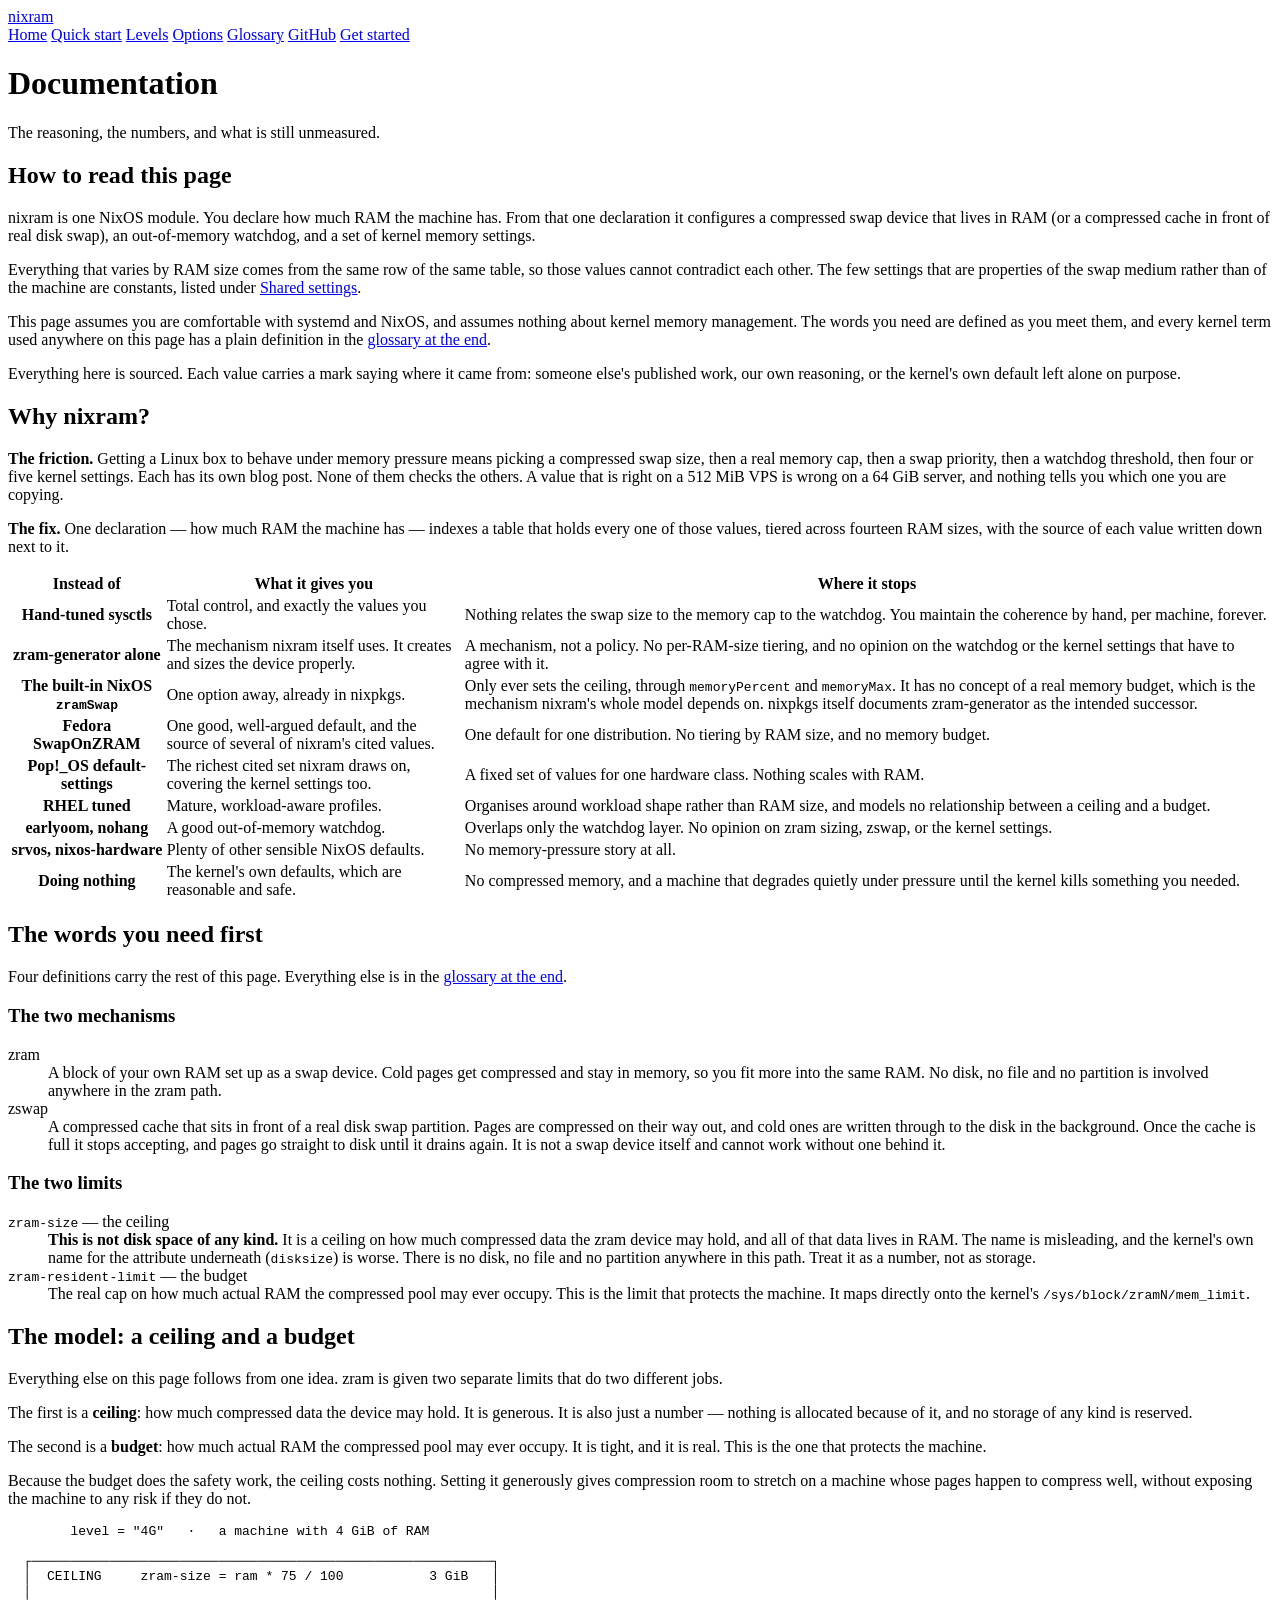
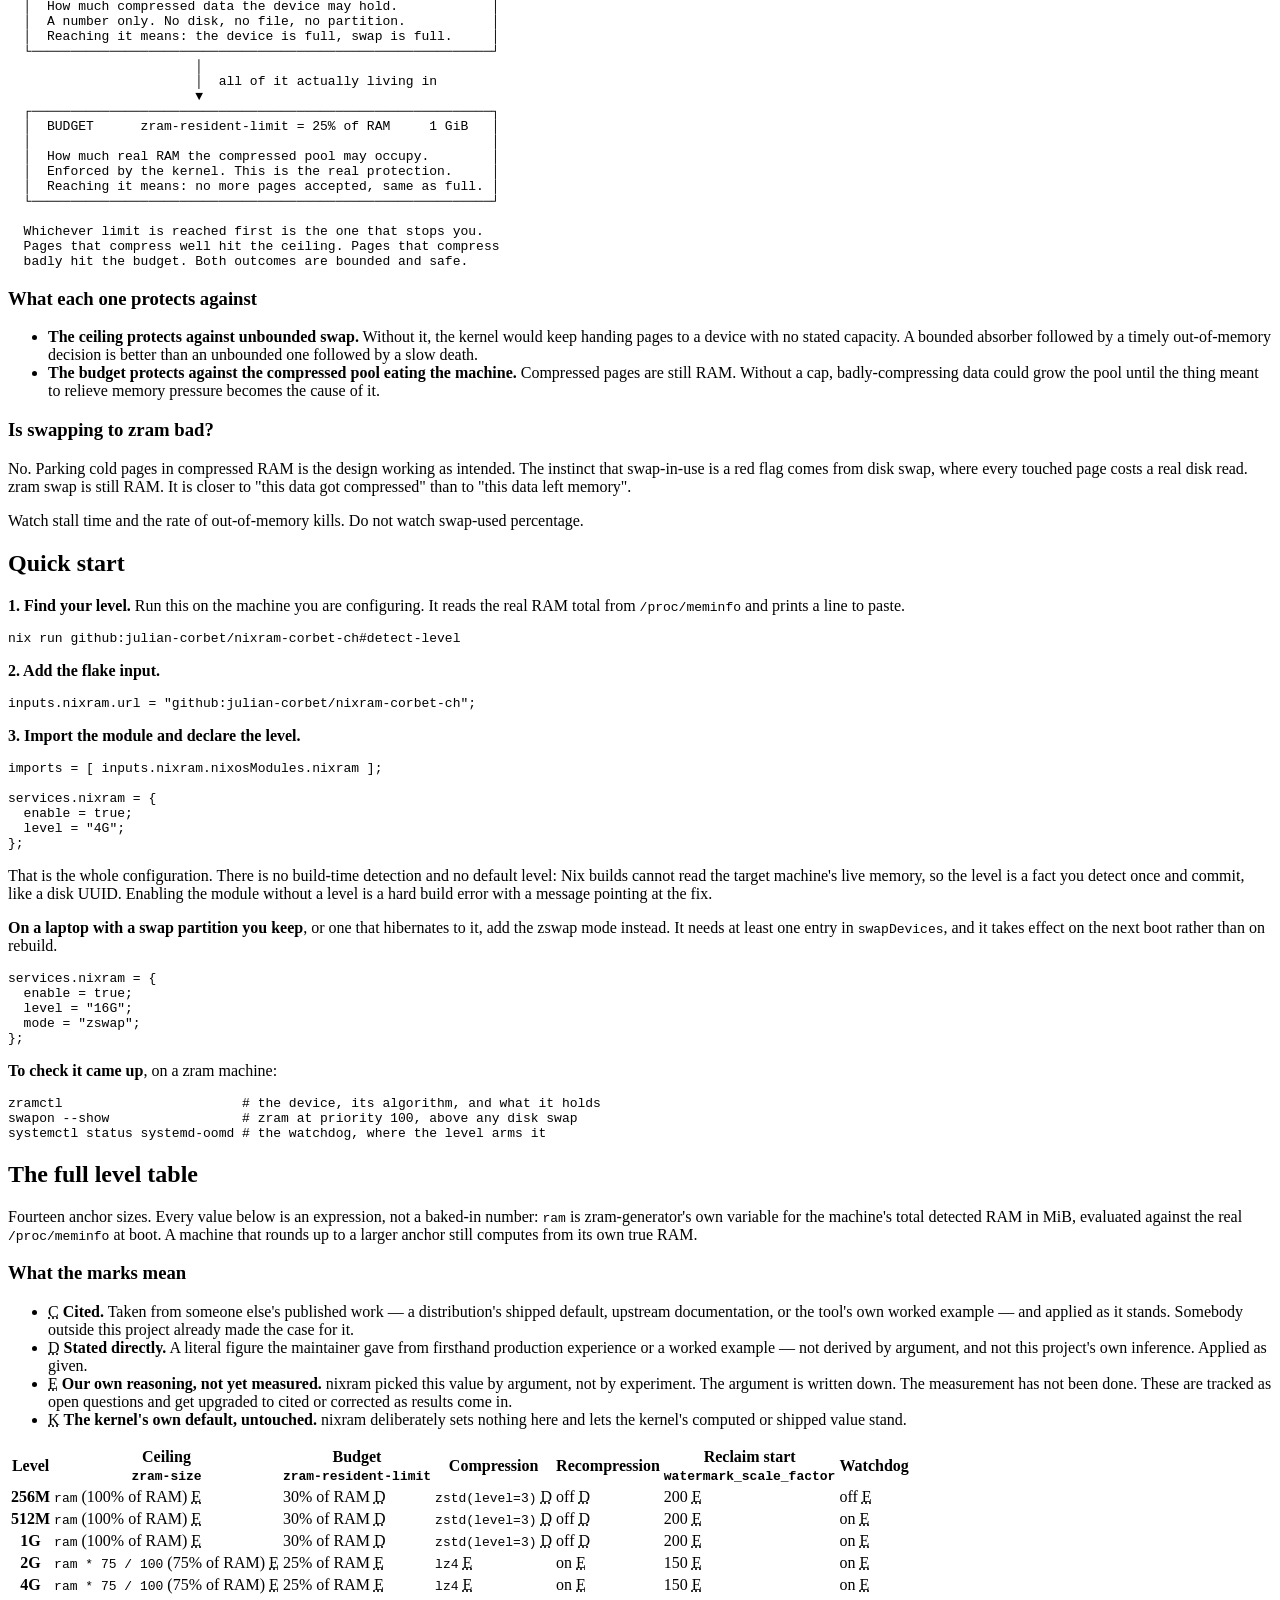
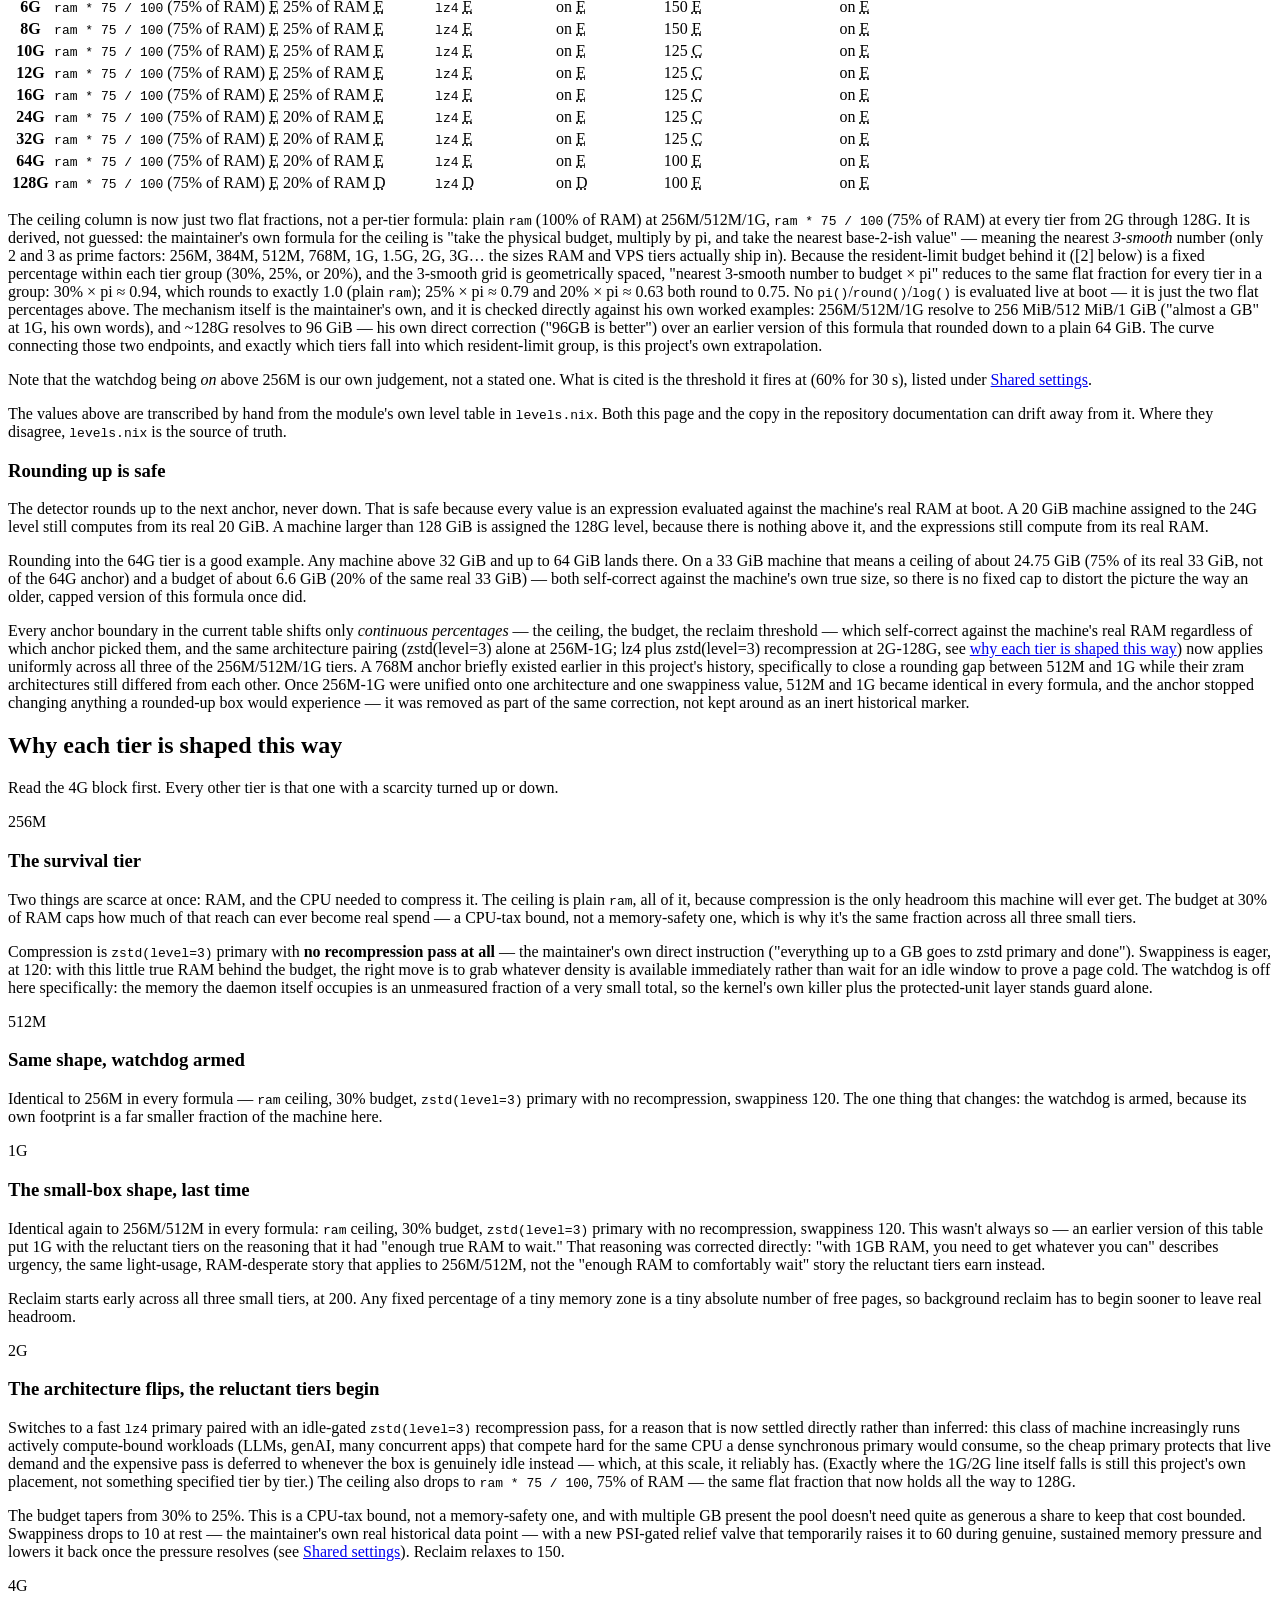
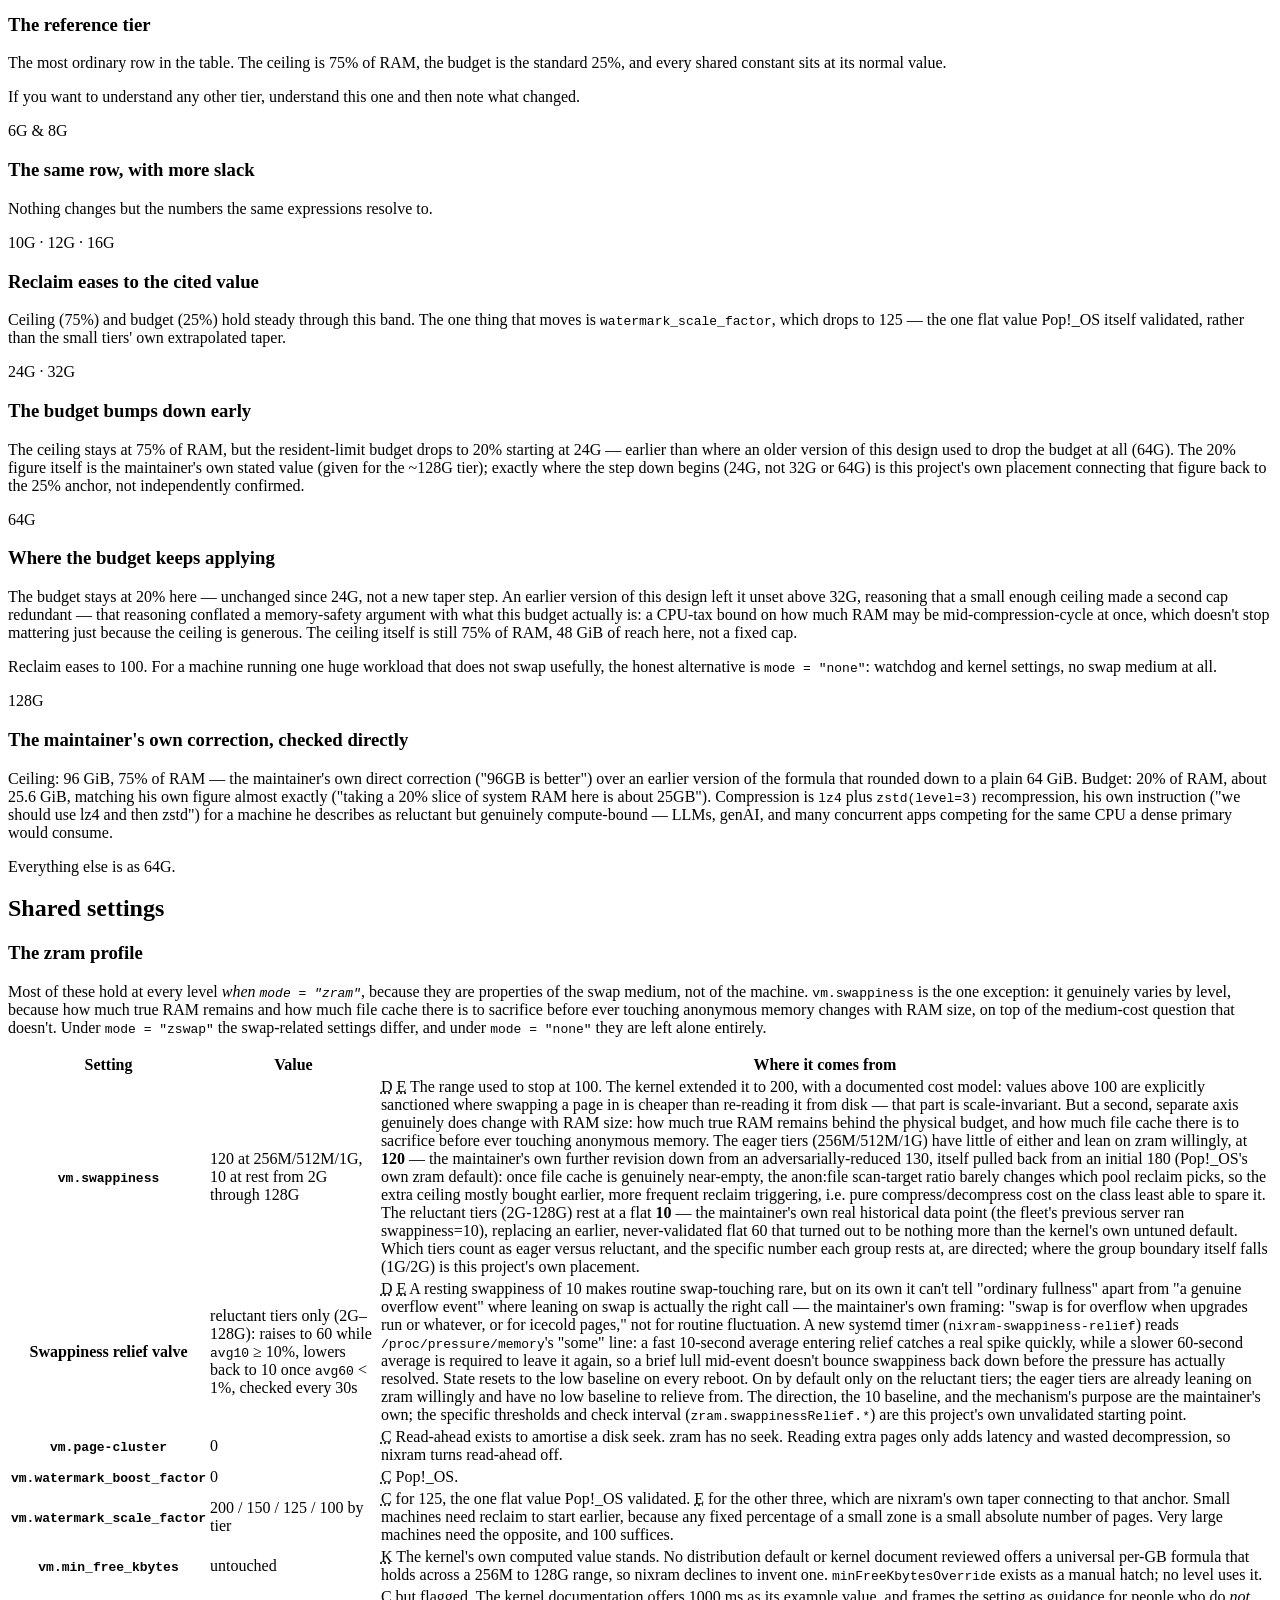
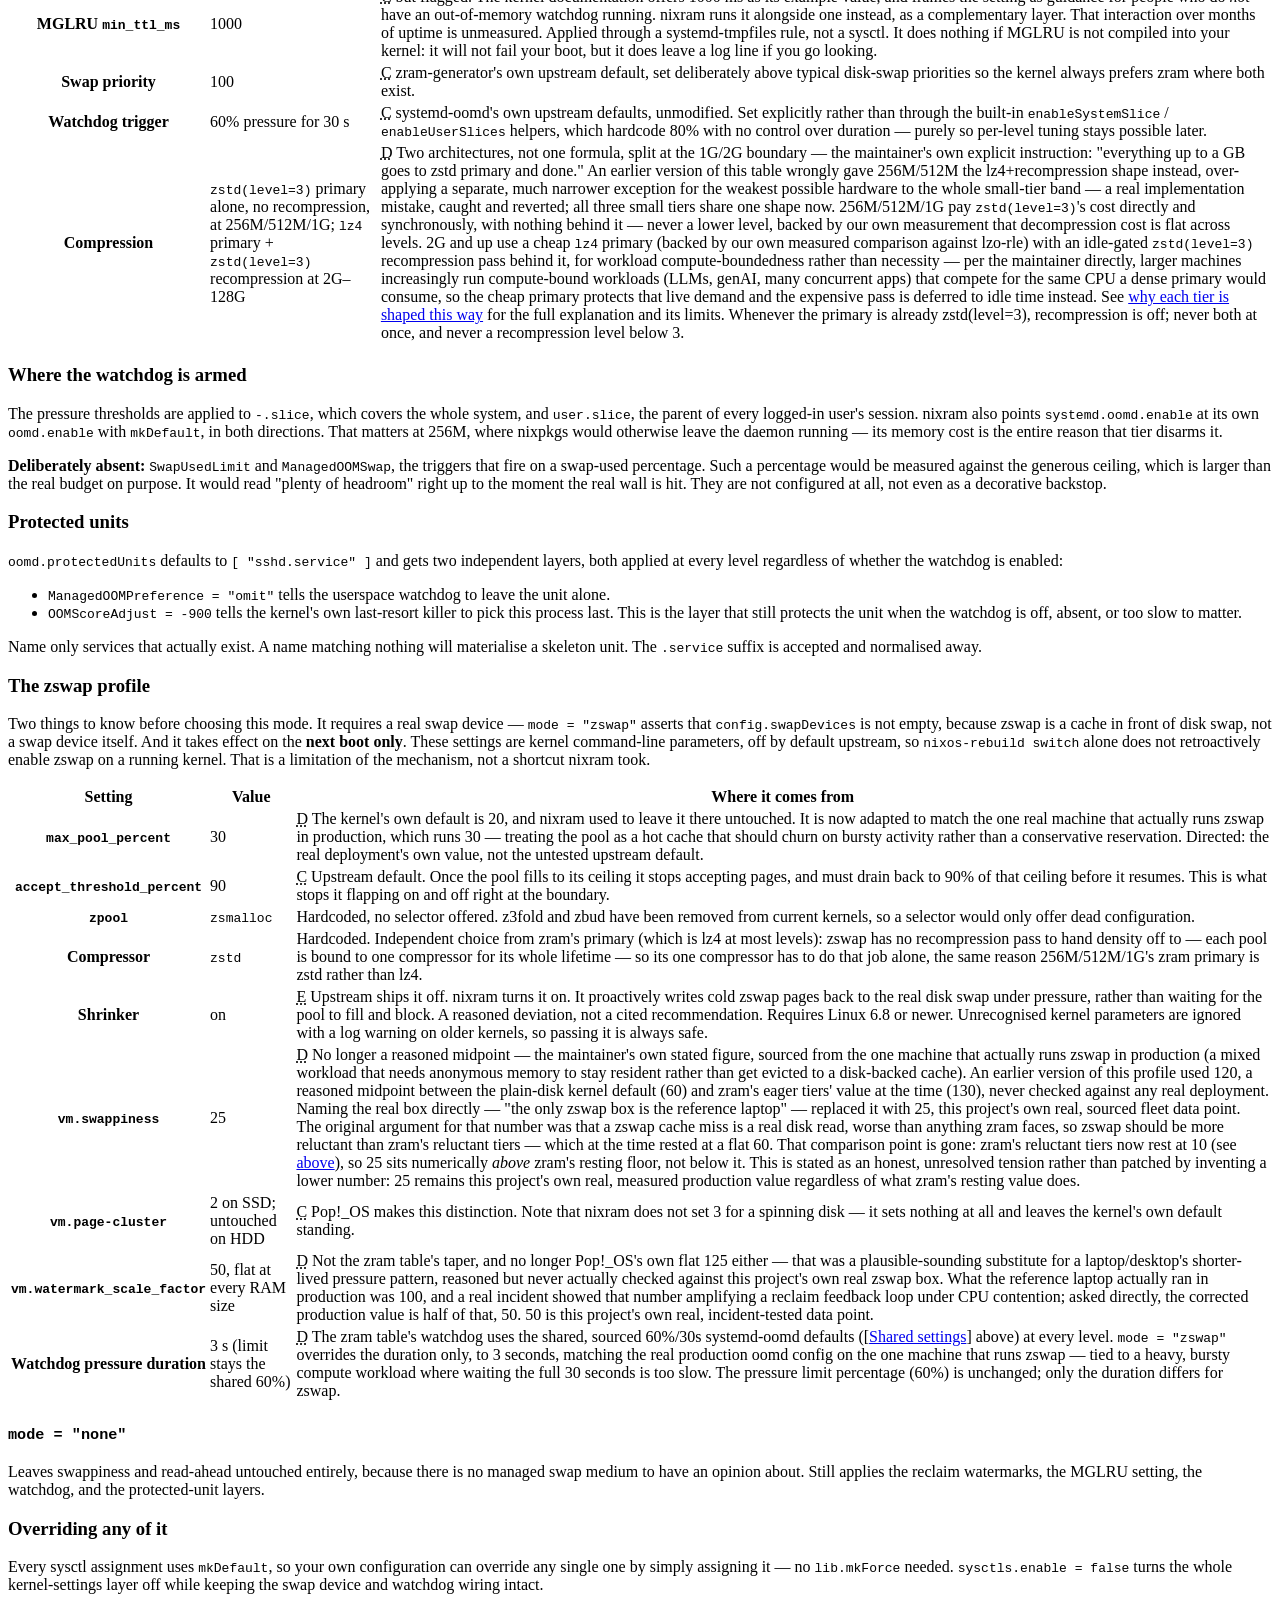
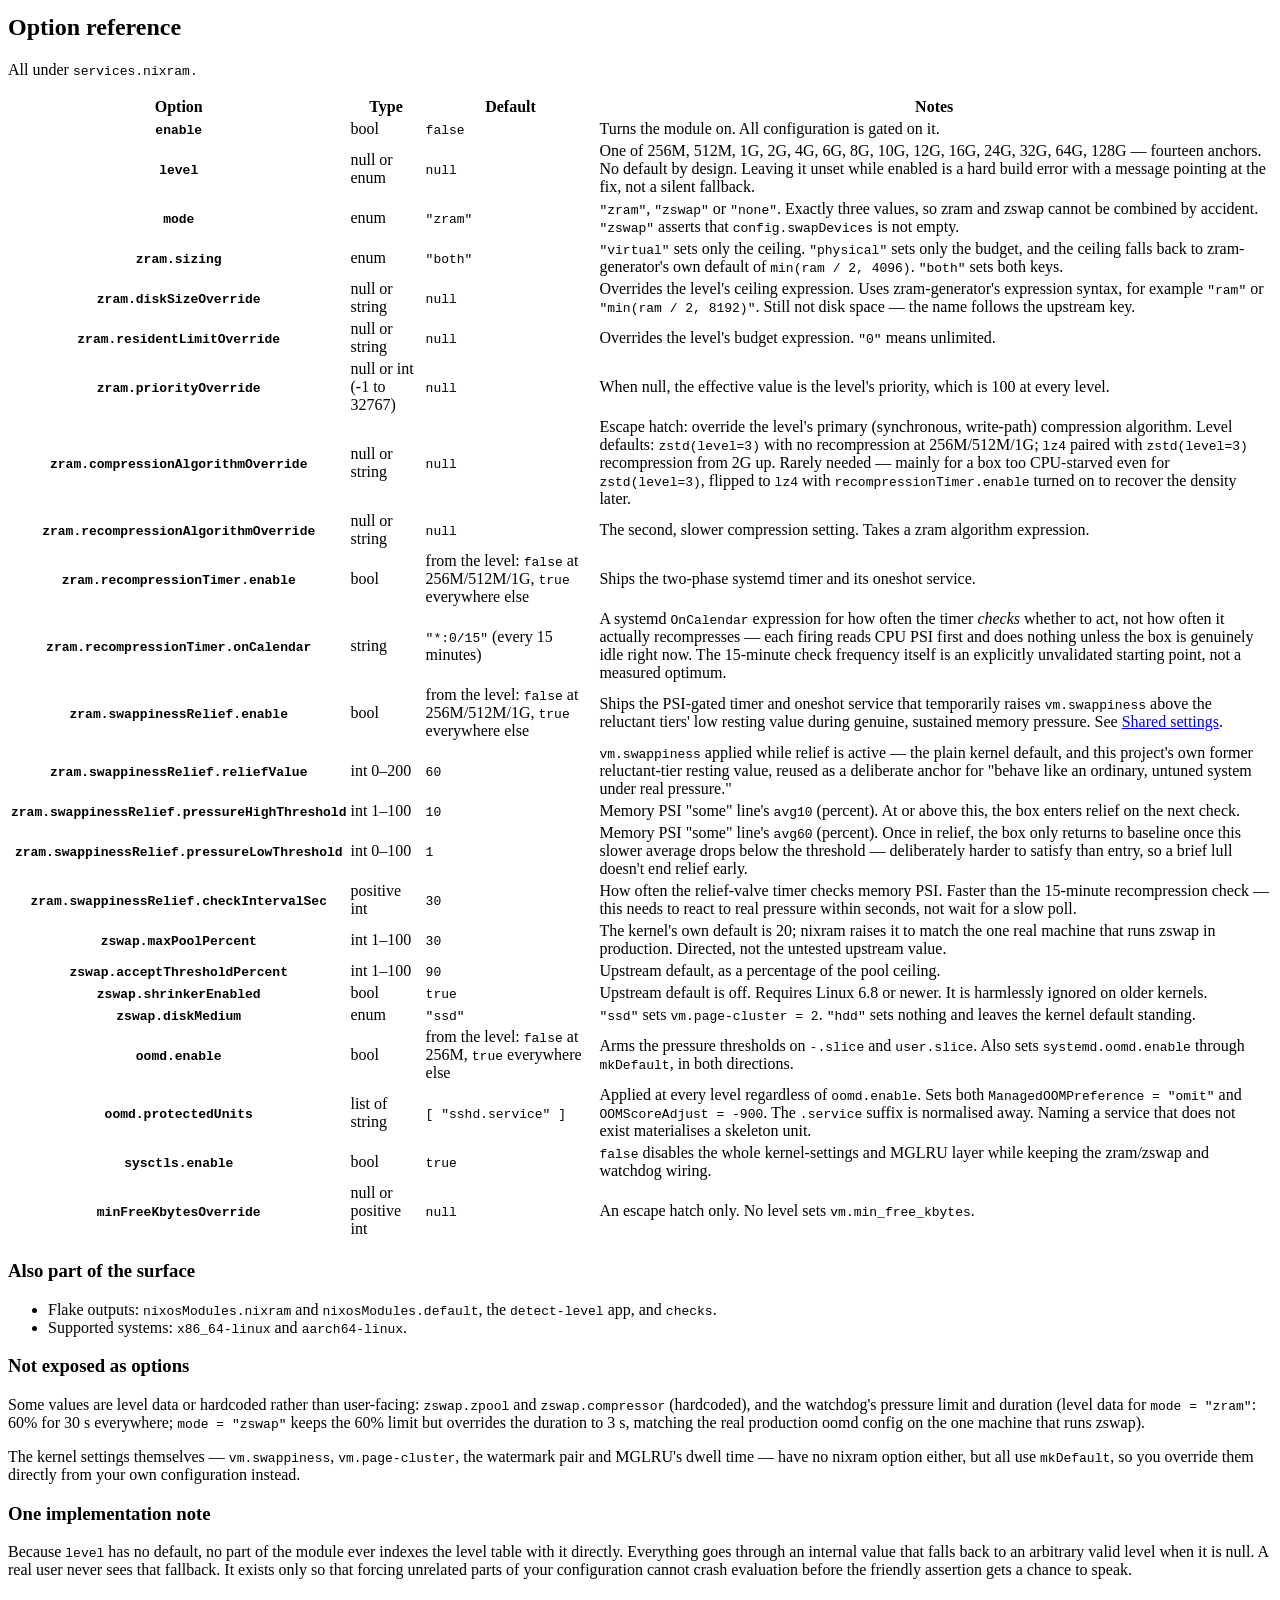
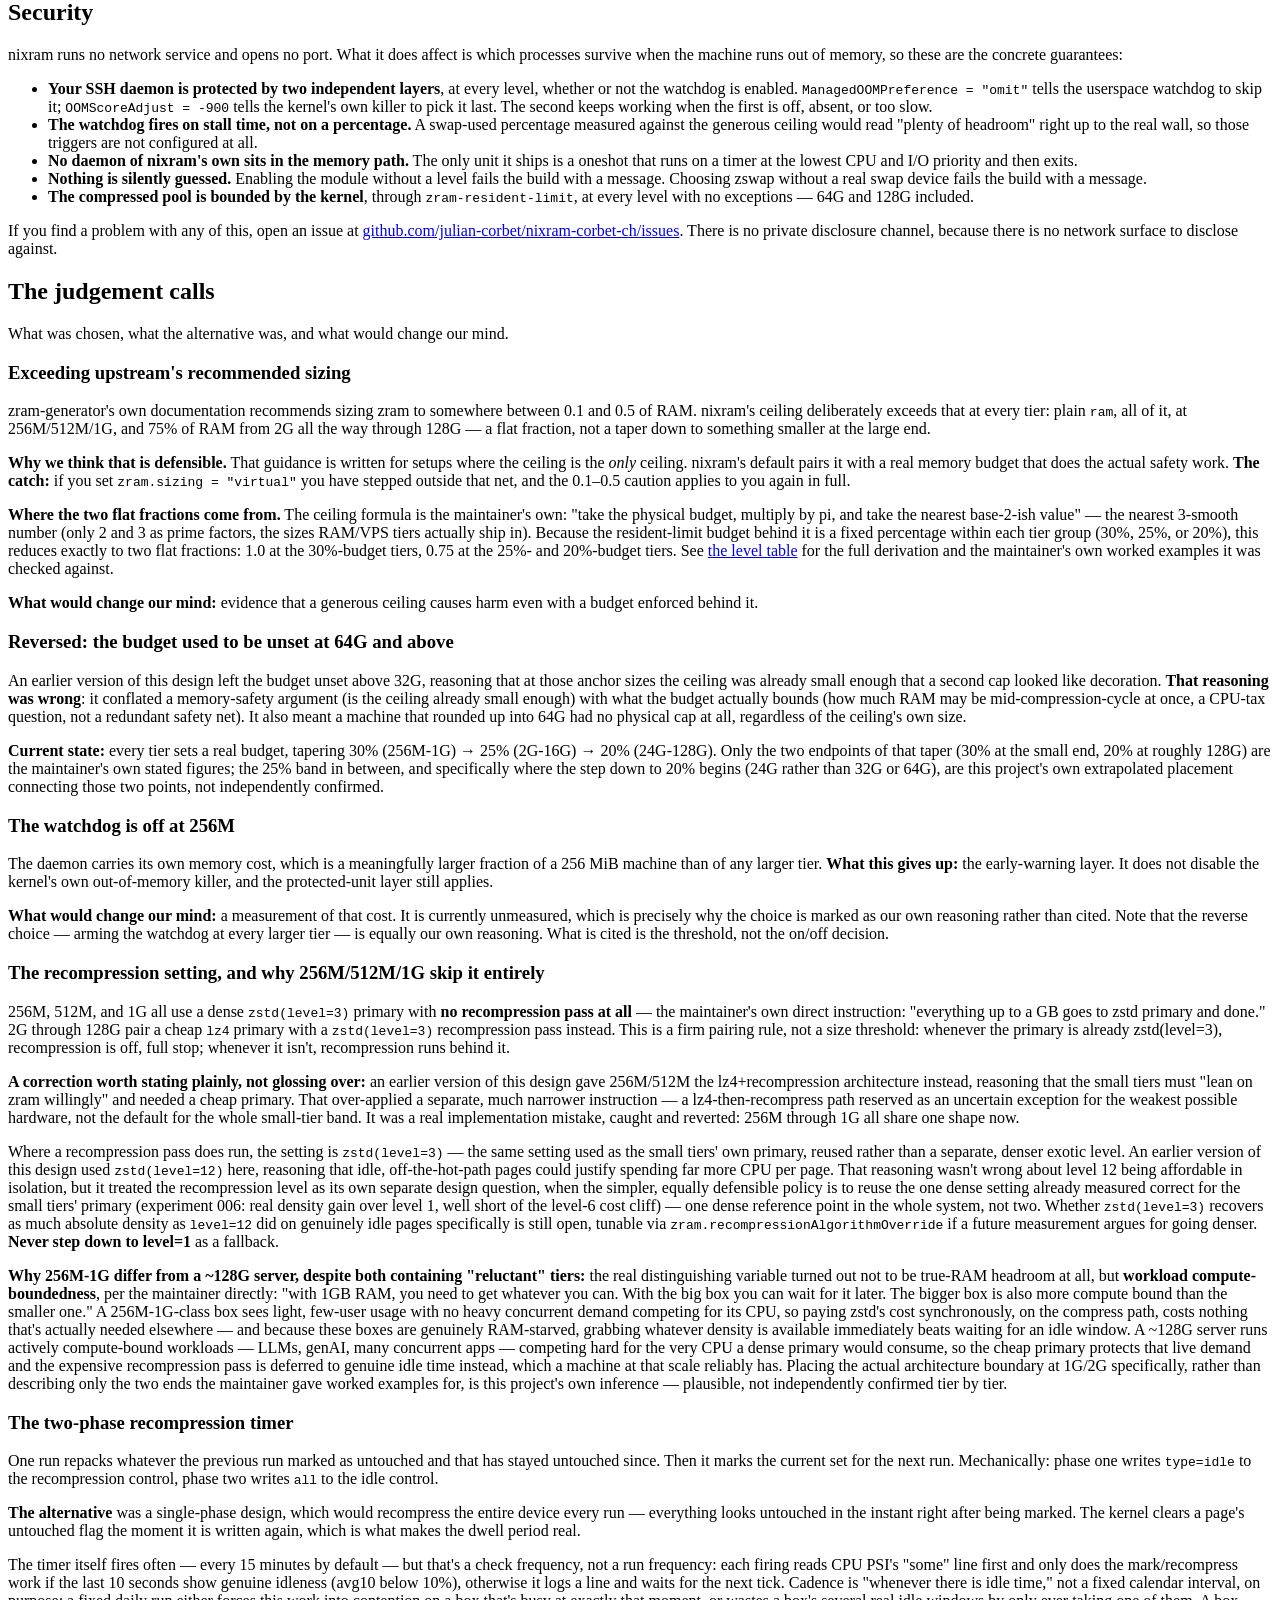
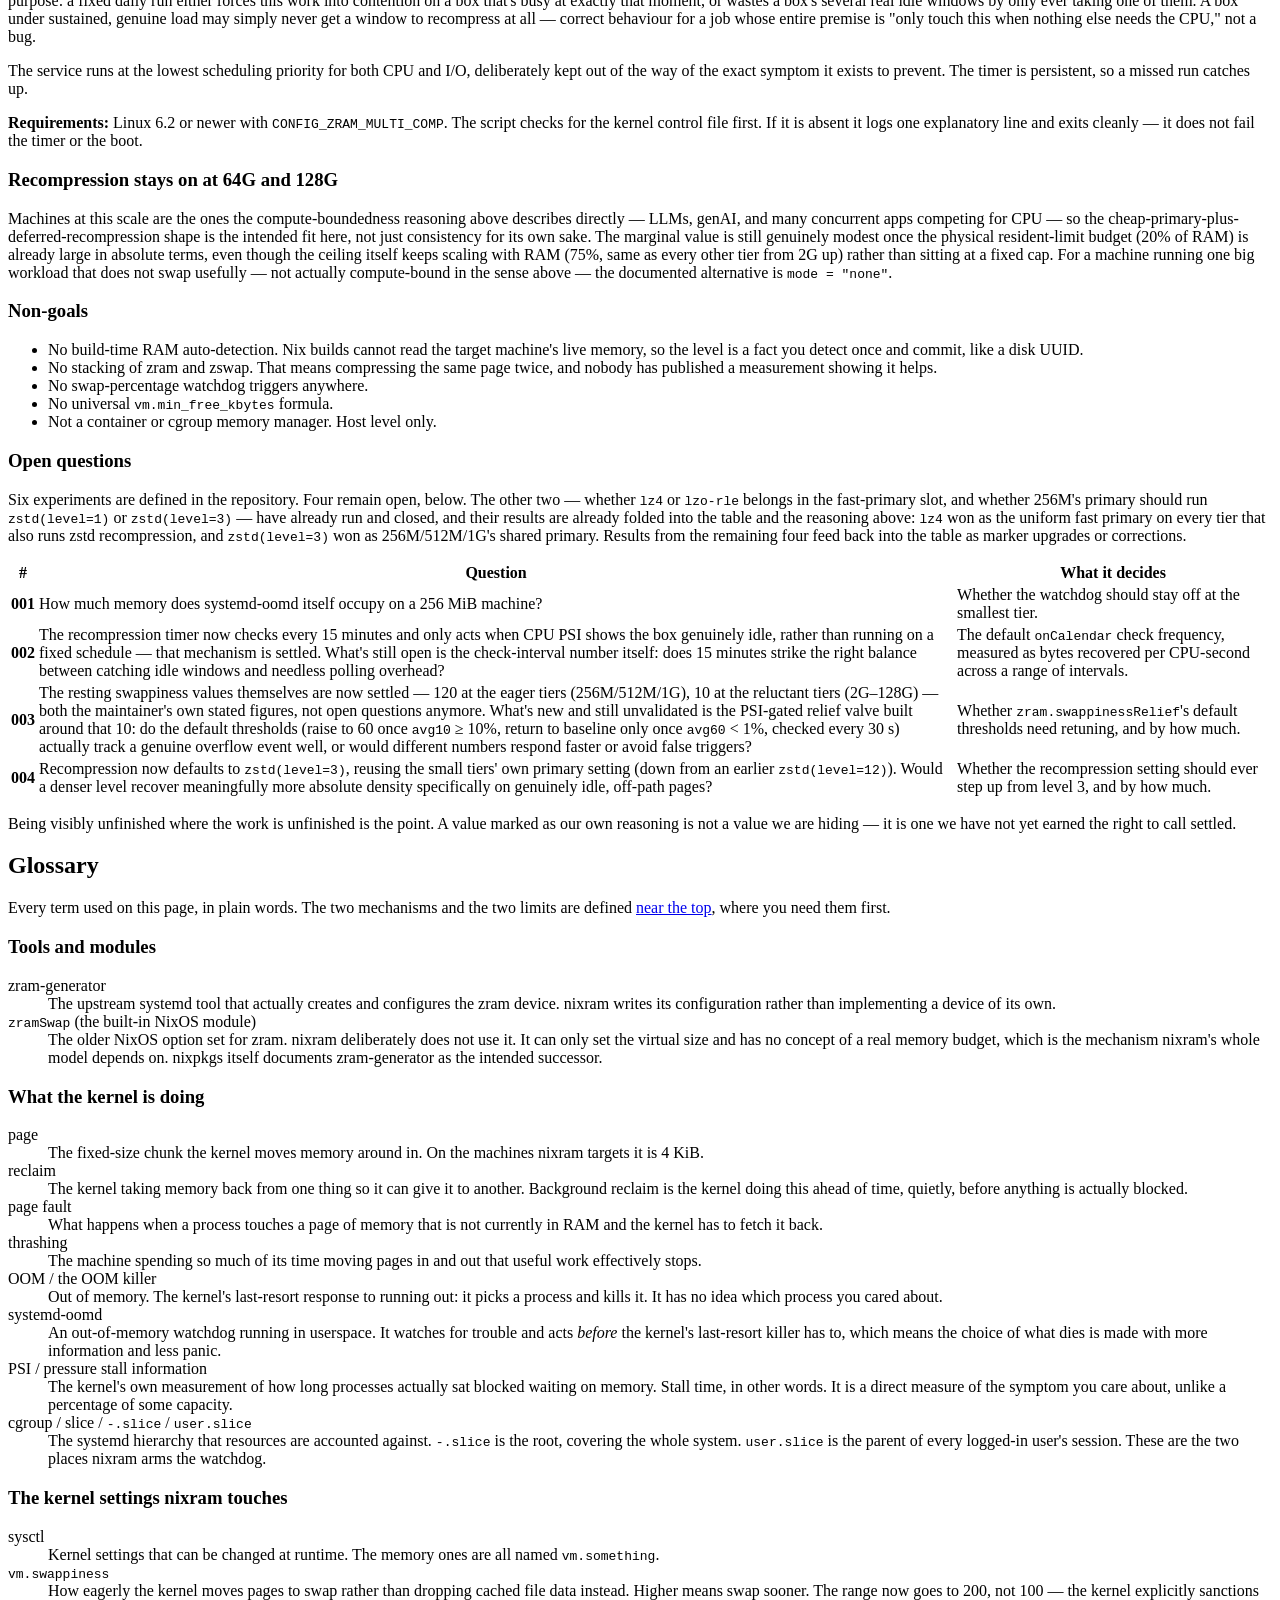
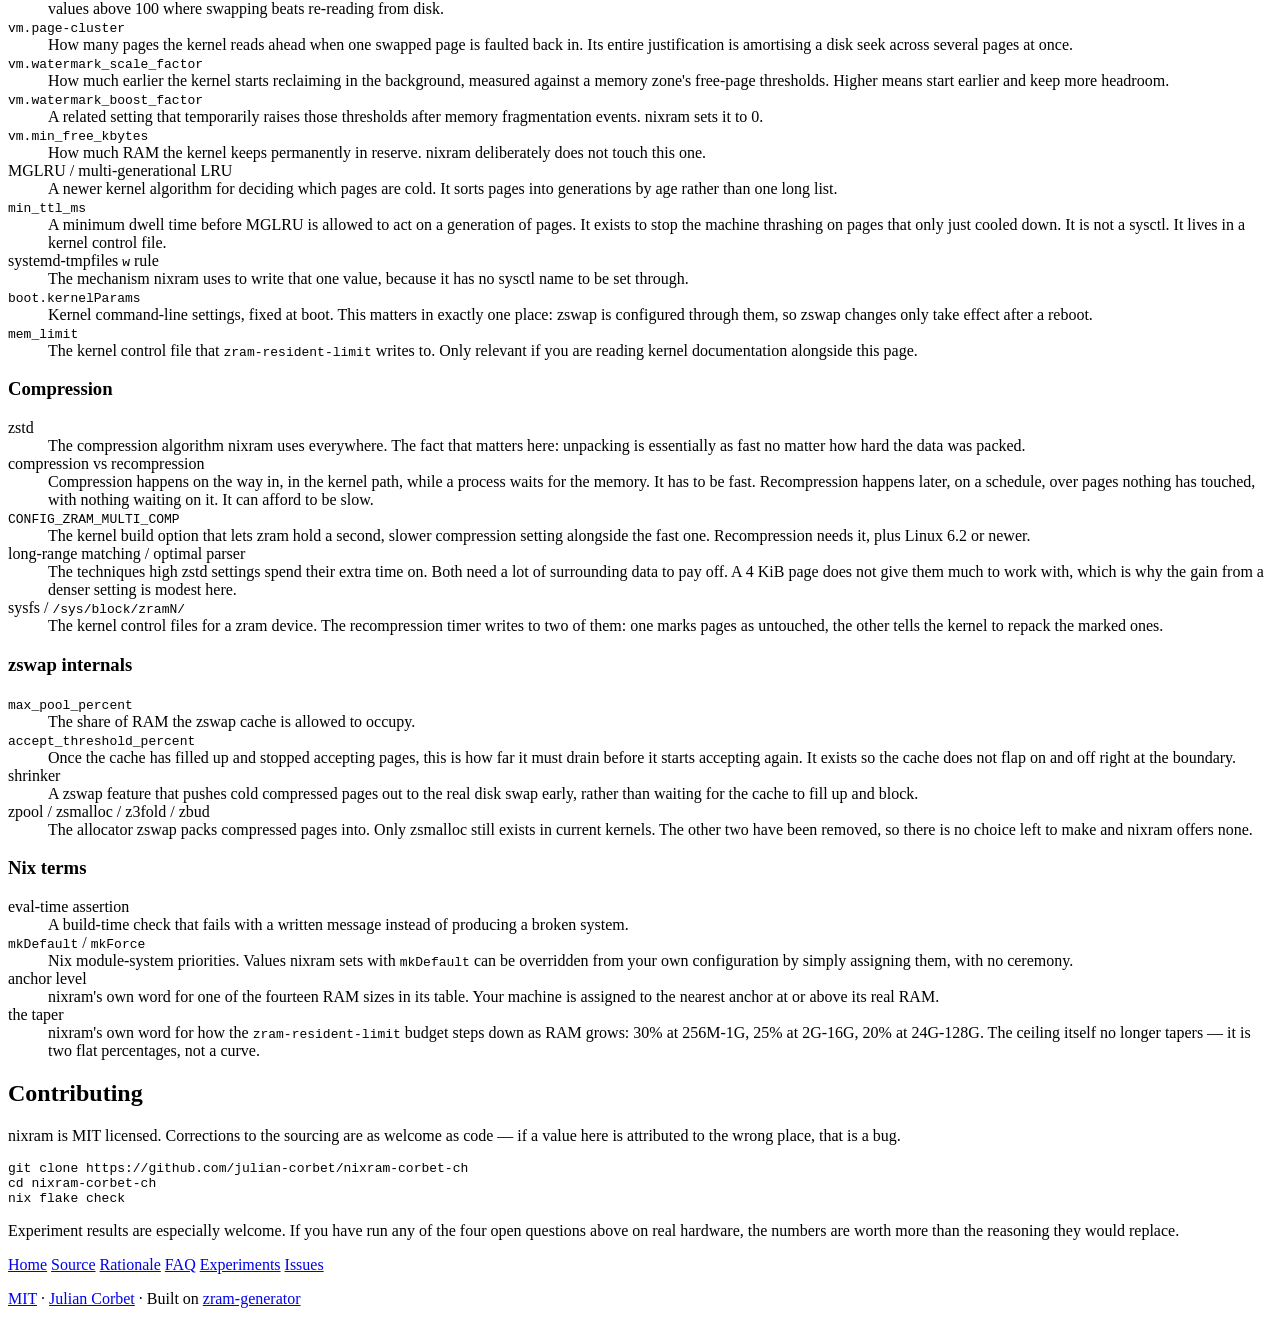
==== commit 067d7e83: "Attribute values to reasons, not people This is a public repo, and it justified its tuning values by" ====
--- a/site/docs.html
+++ b/site/docs.html
@@ -570,7 +570,7 @@
         <tr>
           <th scope="row"><code>vm.swappiness</code></th>
           <td>25</td>
-          <td><abbr class="mark m-d" title="Stated directly by the maintainer">D</abbr> No longer a reasoned midpoint &mdash; the maintainer's own stated figure, sourced from the one machine that actually runs zswap in production (a mixed workload that needs anonymous memory to stay resident rather than get evicted to a disk-backed cache). An earlier version of this profile used 120, a reasoned midpoint between the plain-disk kernel default (60) and zram's eager tiers' value at the time (130), never checked against any real deployment. Naming the real box directly &mdash; "the only zswap box is elitebook" &mdash; replaced it with 25, this project's own real, sourced fleet data point. The original argument for that number was that a zswap cache miss is a real disk read, worse than anything zram faces, so zswap should be more reluctant than zram's reluctant tiers &mdash; which at the time rested at a flat 60. That comparison point is gone: zram's reluctant tiers now rest at 10 (see <a href="#constants">above</a>), so 25 sits numerically <em>above</em> zram's resting floor, not below it. This is stated as an honest, unresolved tension rather than patched by inventing a lower number: 25 remains this project's own real, measured production value regardless of what zram's resting value does.</td>
+          <td><abbr class="mark m-d" title="Stated directly by the maintainer">D</abbr> No longer a reasoned midpoint &mdash; the maintainer's own stated figure, sourced from the one machine that actually runs zswap in production (a mixed workload that needs anonymous memory to stay resident rather than get evicted to a disk-backed cache). An earlier version of this profile used 120, a reasoned midpoint between the plain-disk kernel default (60) and zram's eager tiers' value at the time (130), never checked against any real deployment. Naming the real box directly &mdash; "the only zswap box is the reference laptop" &mdash; replaced it with 25, this project's own real, sourced fleet data point. The original argument for that number was that a zswap cache miss is a real disk read, worse than anything zram faces, so zswap should be more reluctant than zram's reluctant tiers &mdash; which at the time rested at a flat 60. That comparison point is gone: zram's reluctant tiers now rest at 10 (see <a href="#constants">above</a>), so 25 sits numerically <em>above</em> zram's resting floor, not below it. This is stated as an honest, unresolved tension rather than patched by inventing a lower number: 25 remains this project's own real, measured production value regardless of what zram's resting value does.</td>
         </tr>
         <tr>
           <th scope="row"><code>vm.page-cluster</code></th>
@@ -580,7 +580,7 @@
         <tr>
           <th scope="row"><code>vm.watermark_scale_factor</code></th>
           <td>50, flat at every RAM size</td>
-          <td><abbr class="mark m-d" title="Stated directly by the maintainer">D</abbr> Not the zram table's taper, and no longer Pop!_OS's own flat 125 either &mdash; that was a plausible-sounding substitute for a laptop/desktop's shorter-lived pressure pattern, reasoned but never actually checked against this project's own real zswap box. What elitebook actually ran in production was 100, and a real incident showed that number amplifying a reclaim feedback loop under CPU contention; asked directly, the corrected production value is half of that, 50. 50 is this project's own real, incident-tested data point.</td>
+          <td><abbr class="mark m-d" title="Stated directly by the maintainer">D</abbr> Not the zram table's taper, and no longer Pop!_OS's own flat 125 either &mdash; that was a plausible-sounding substitute for a laptop/desktop's shorter-lived pressure pattern, reasoned but never actually checked against this project's own real zswap box. What the reference laptop actually ran in production was 100, and a real incident showed that number amplifying a reclaim feedback loop under CPU contention; asked directly, the corrected production value is half of that, 50. 50 is this project's own real, incident-tested data point.</td>
         </tr>
         <tr>
           <th scope="row">Watchdog pressure duration</th>
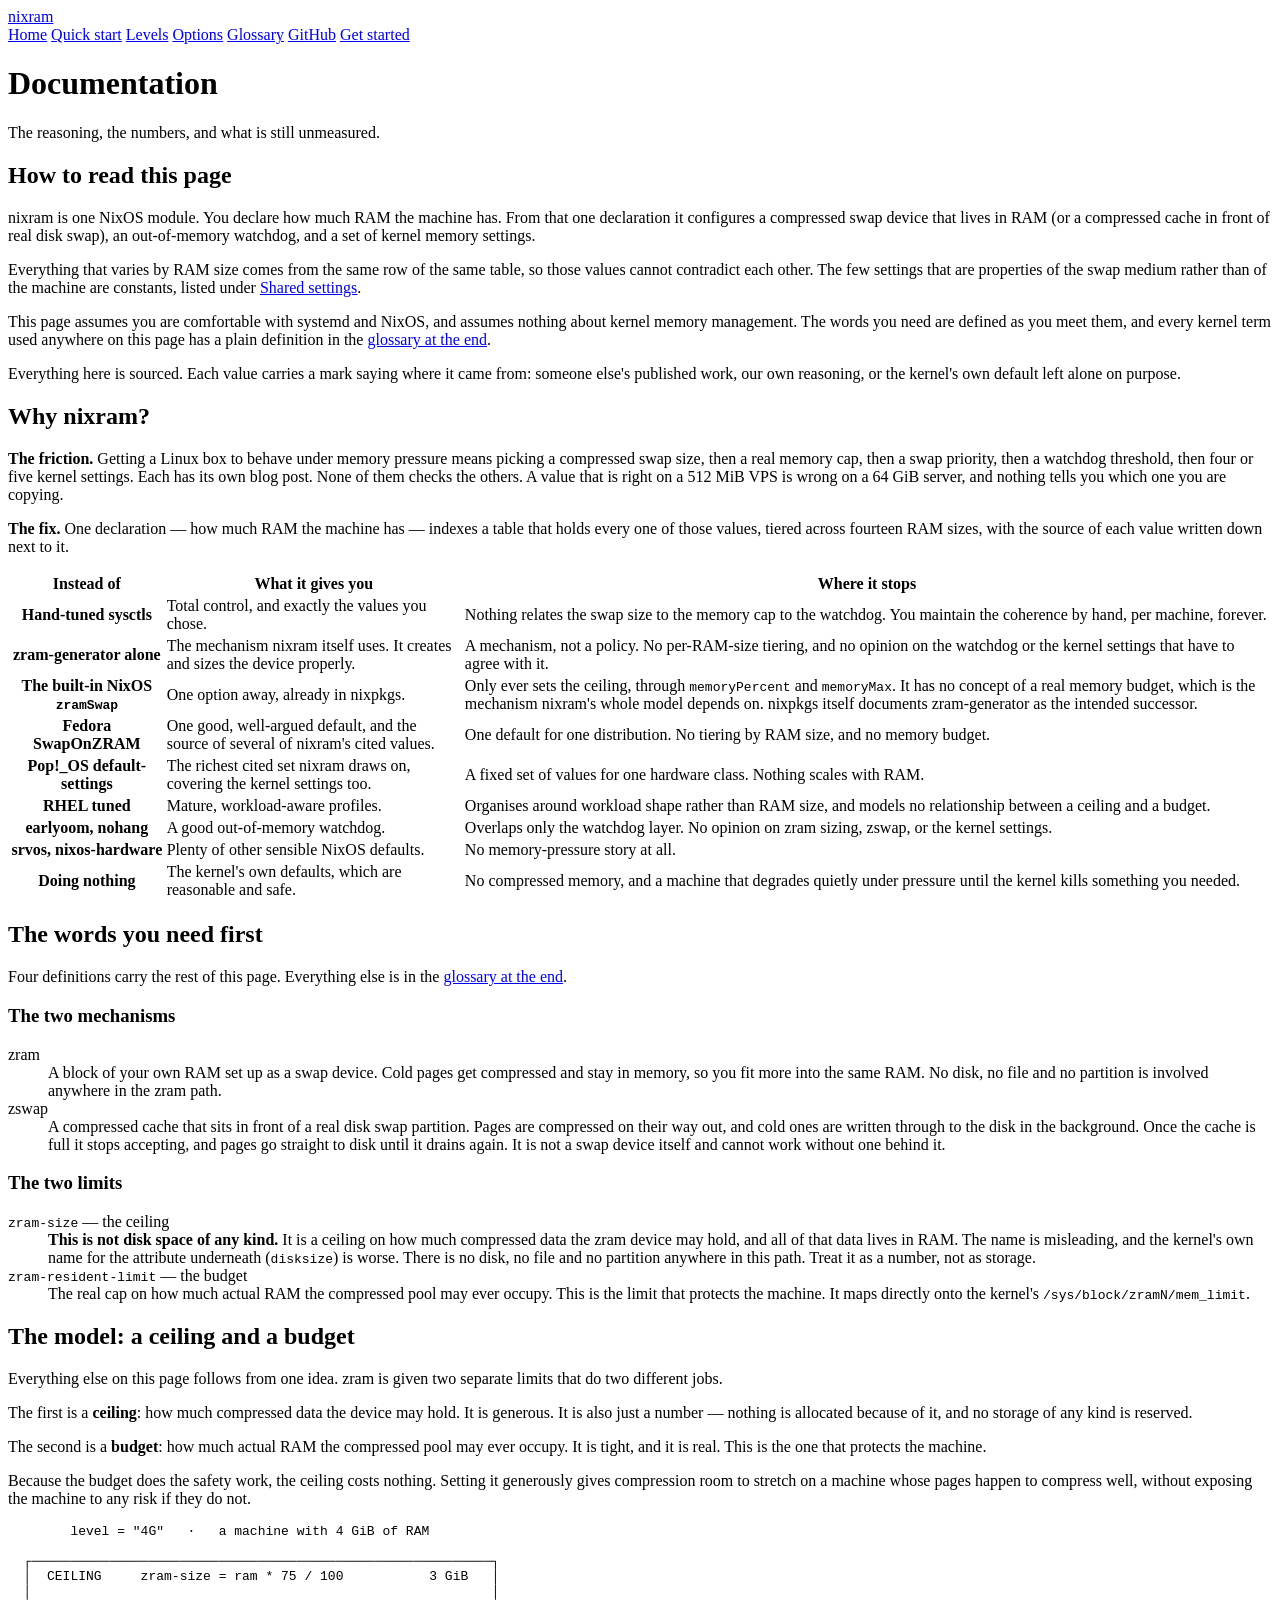
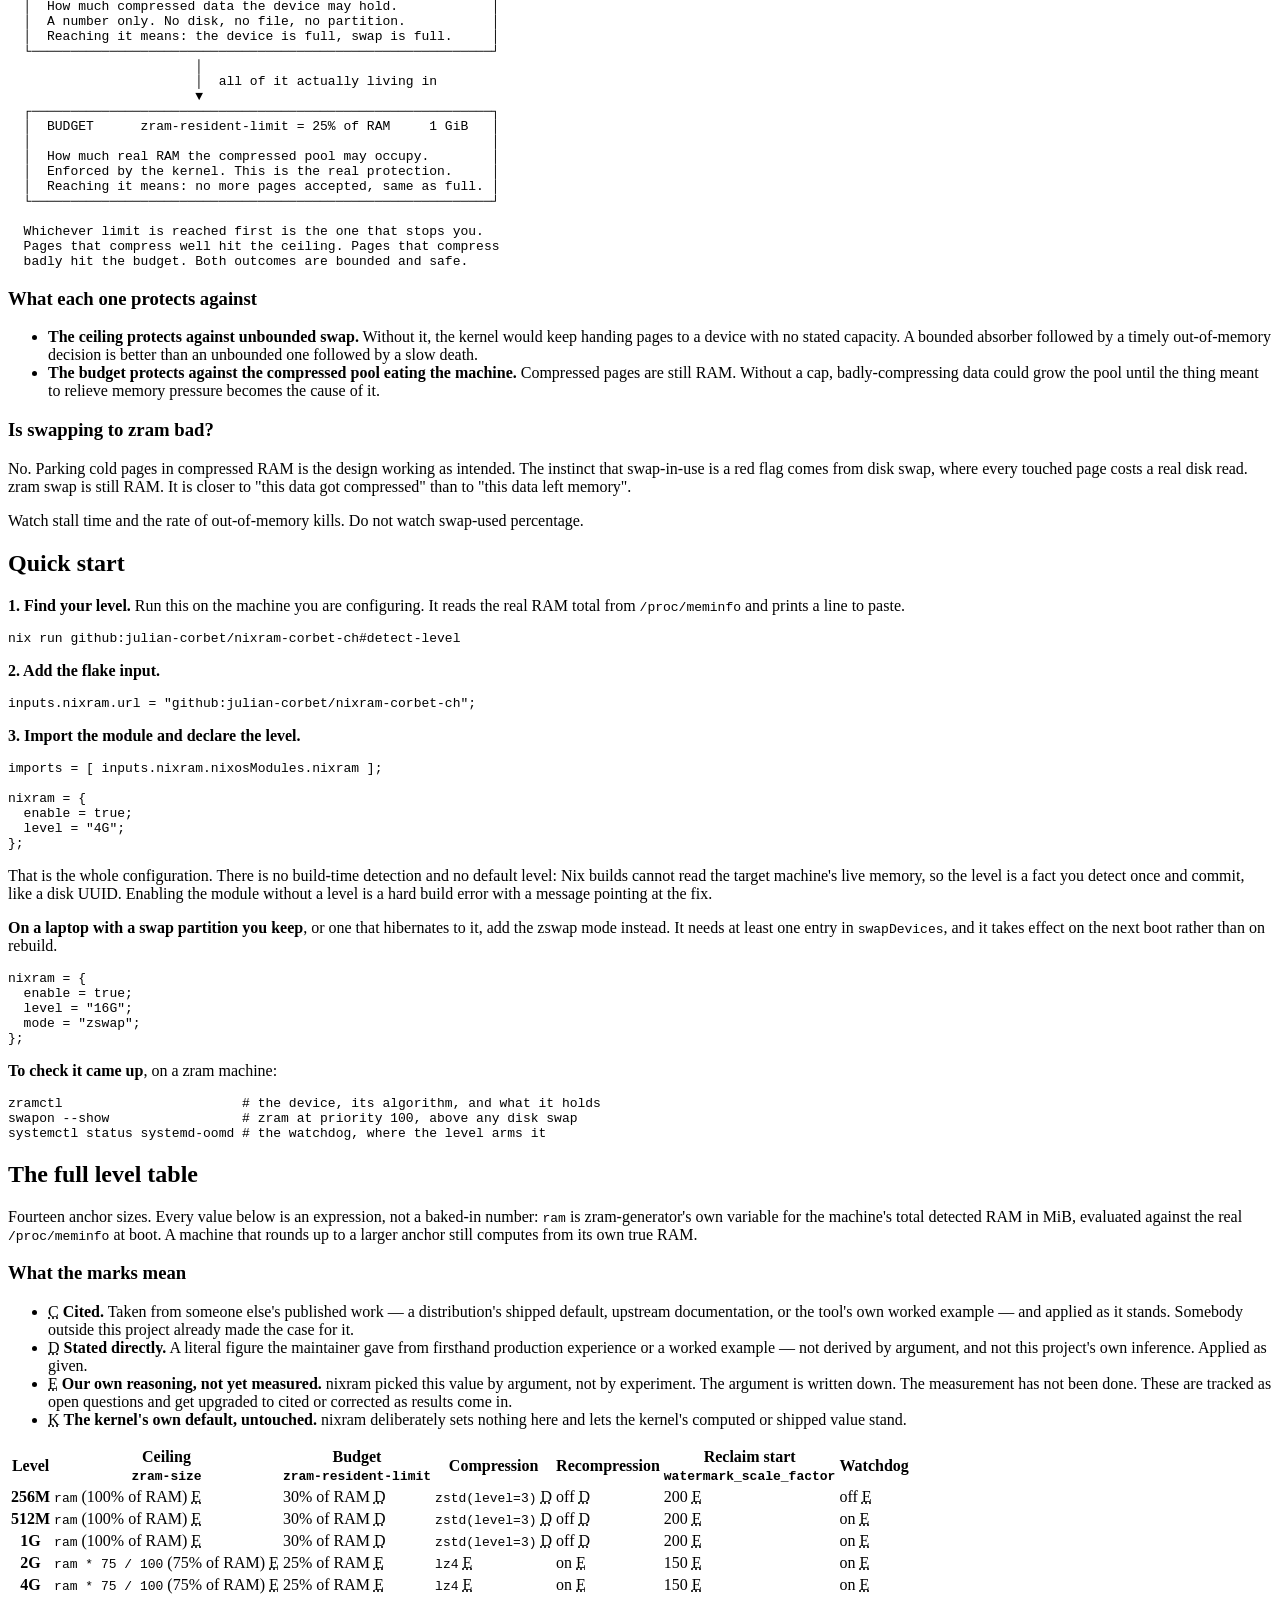
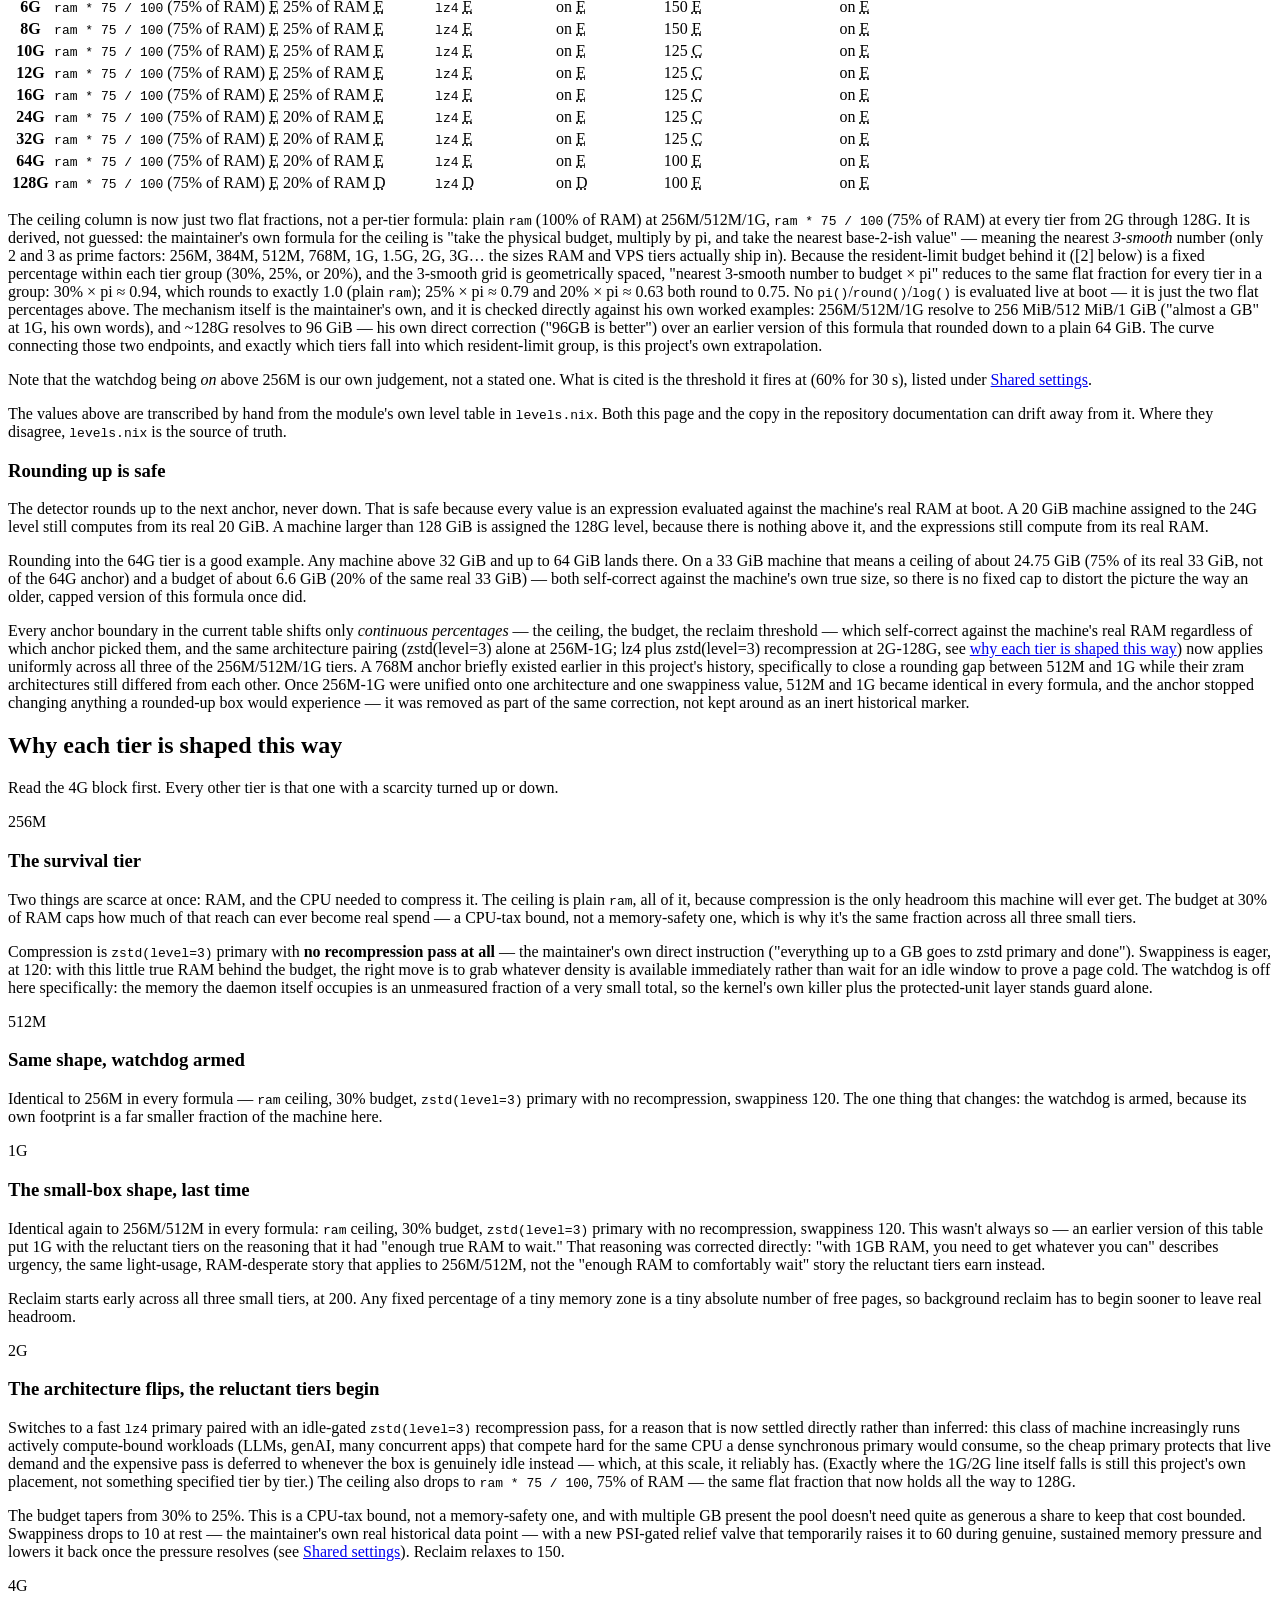
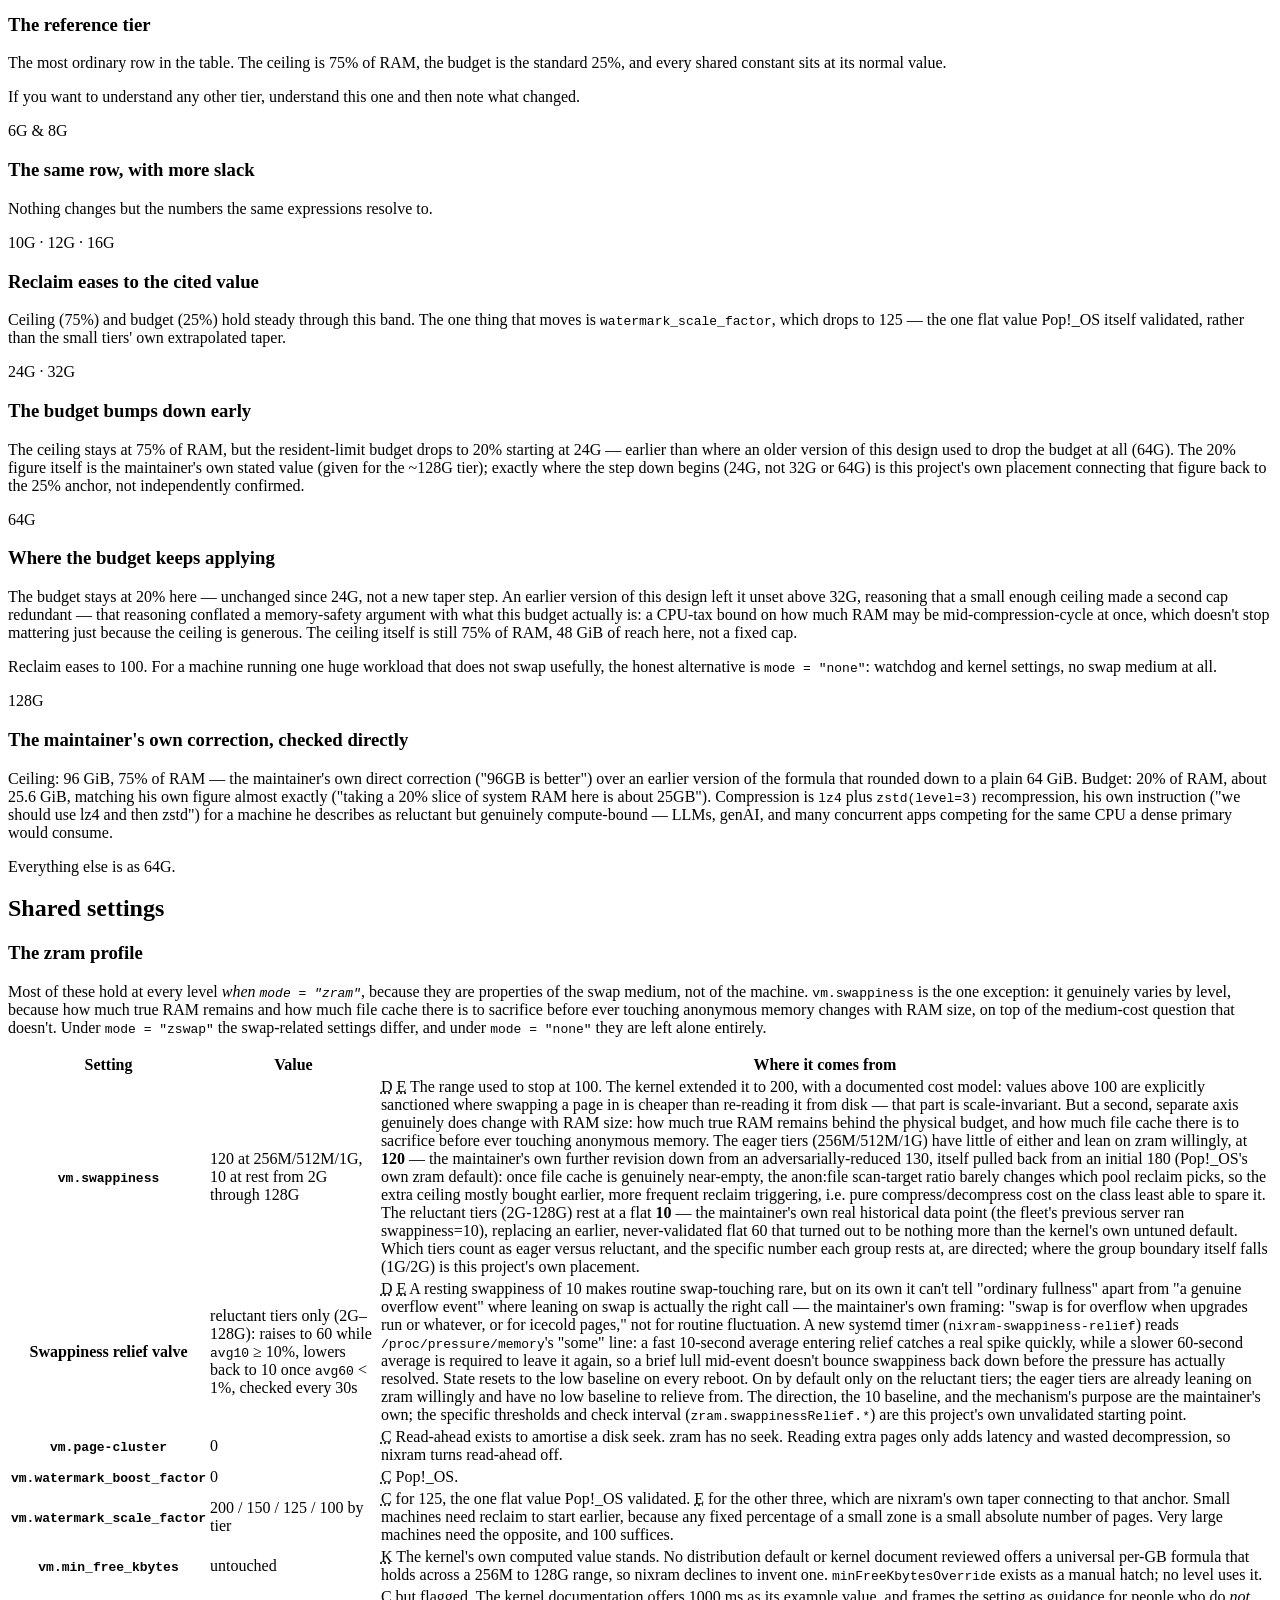
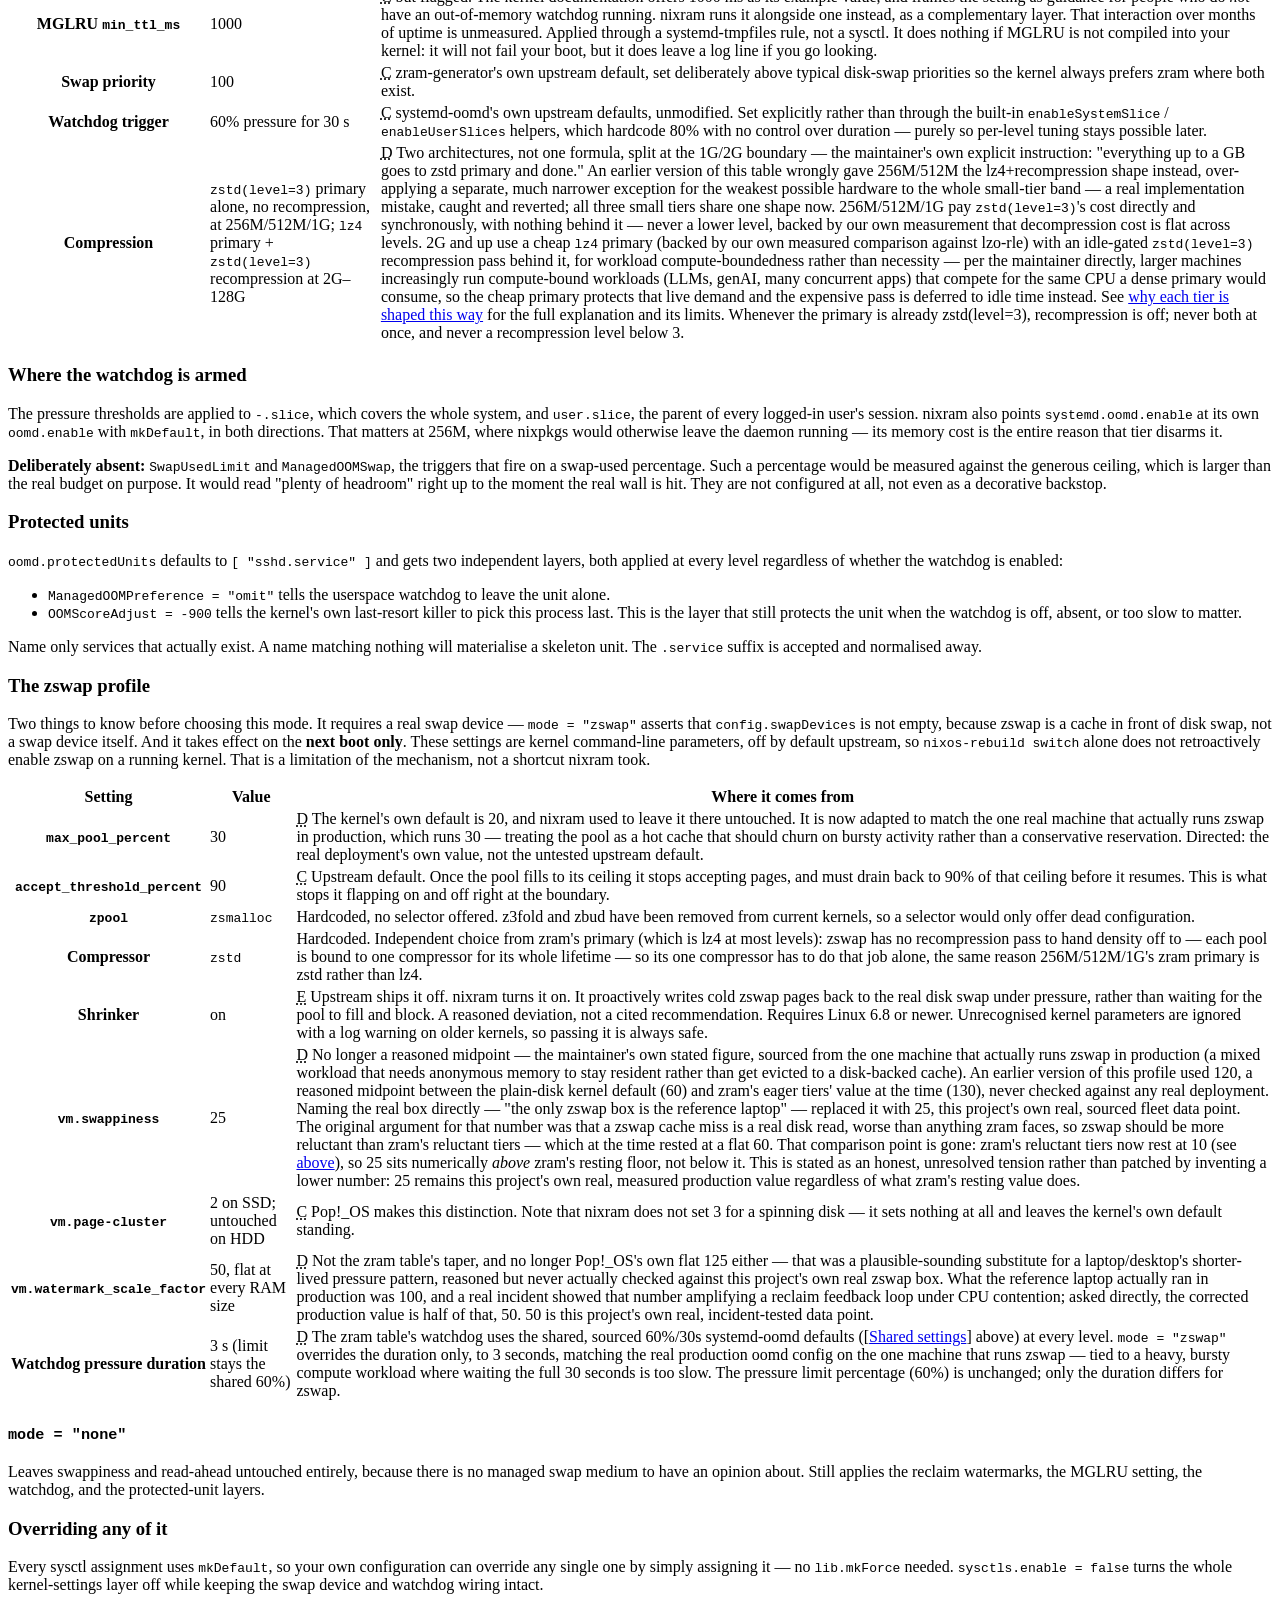
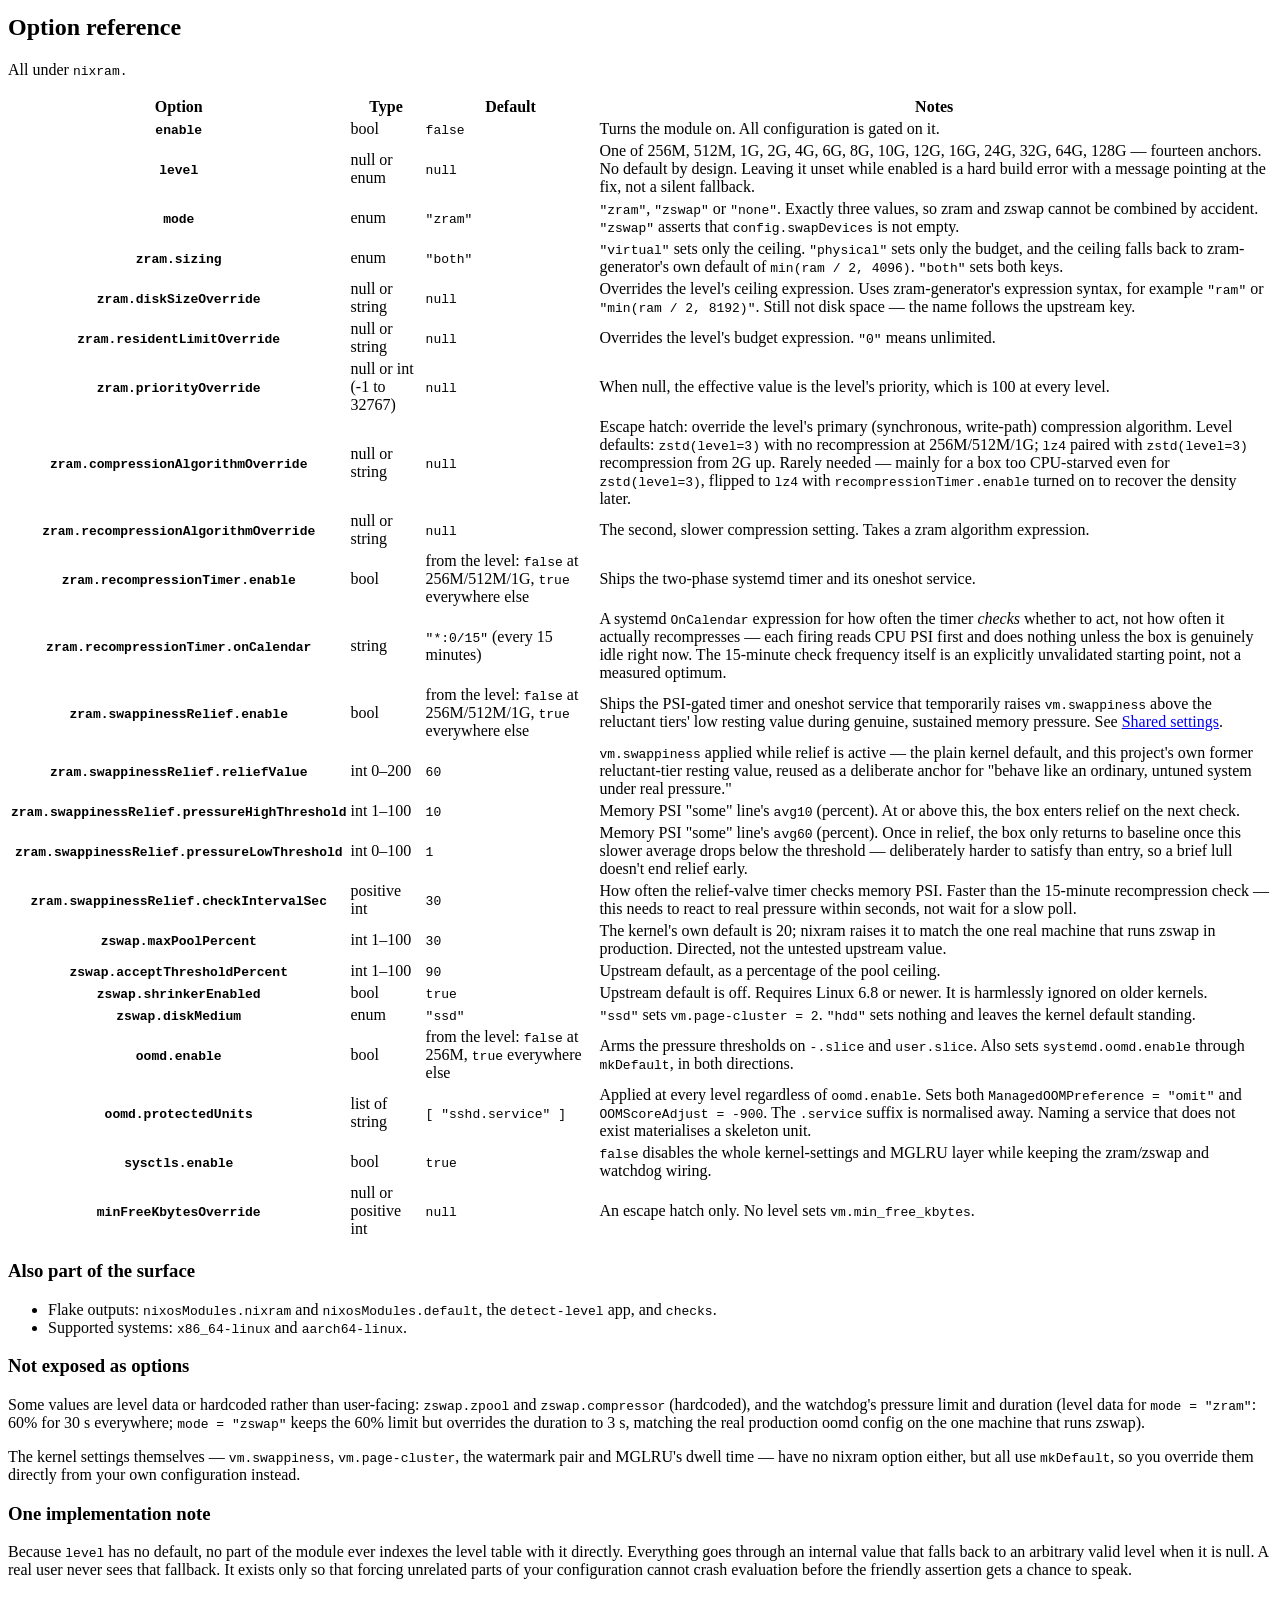
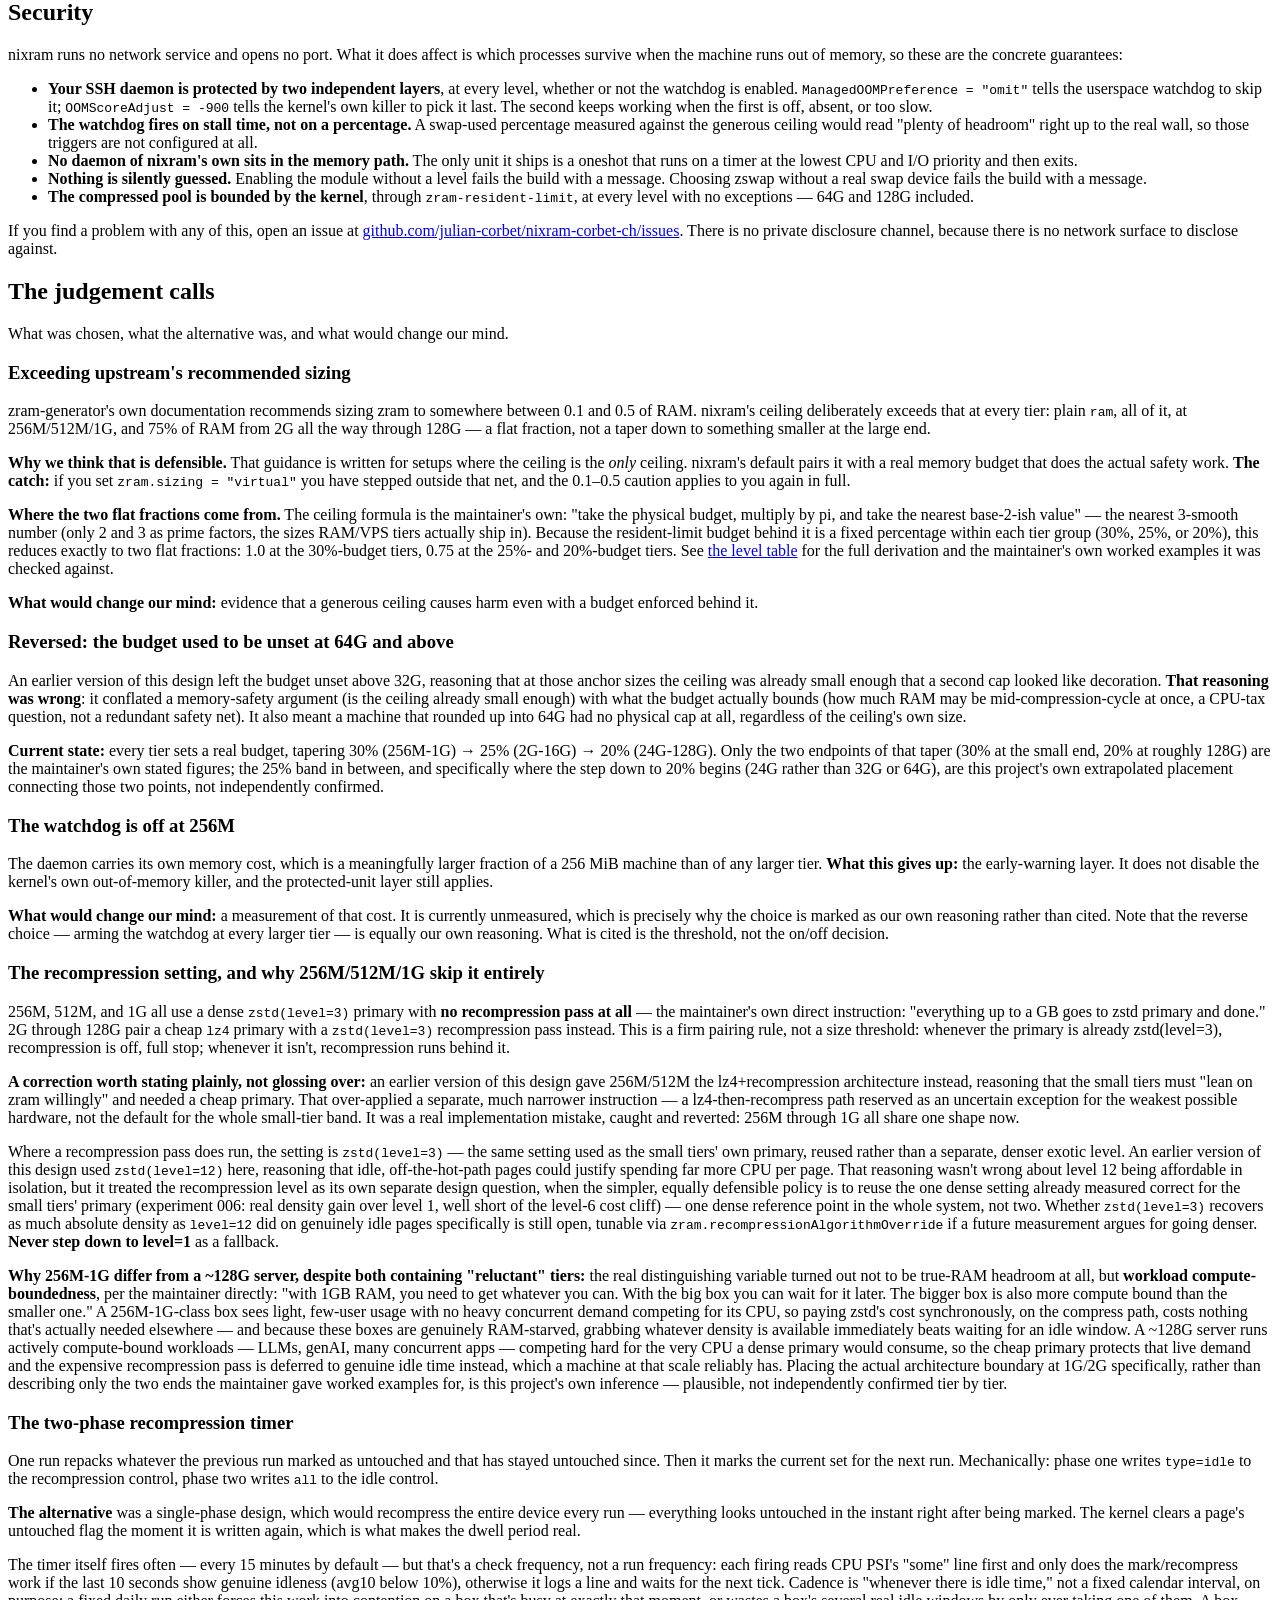
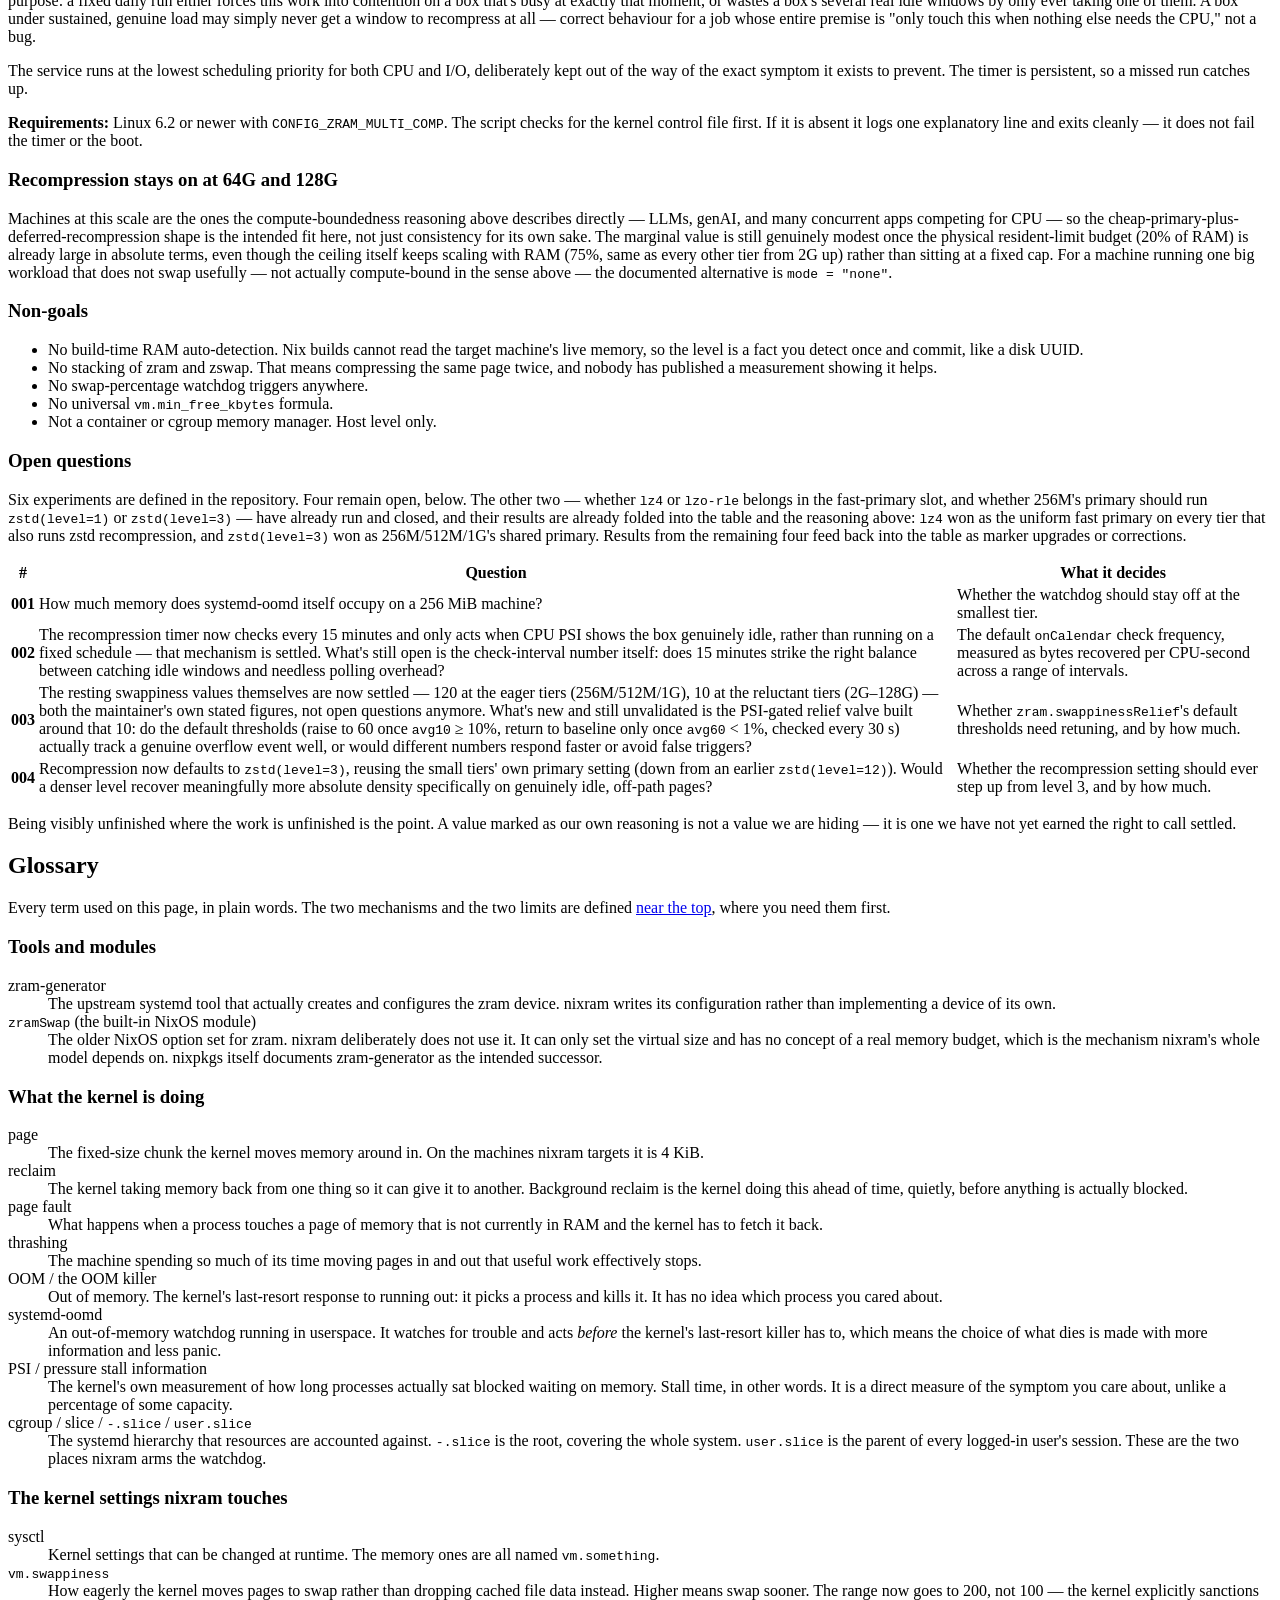
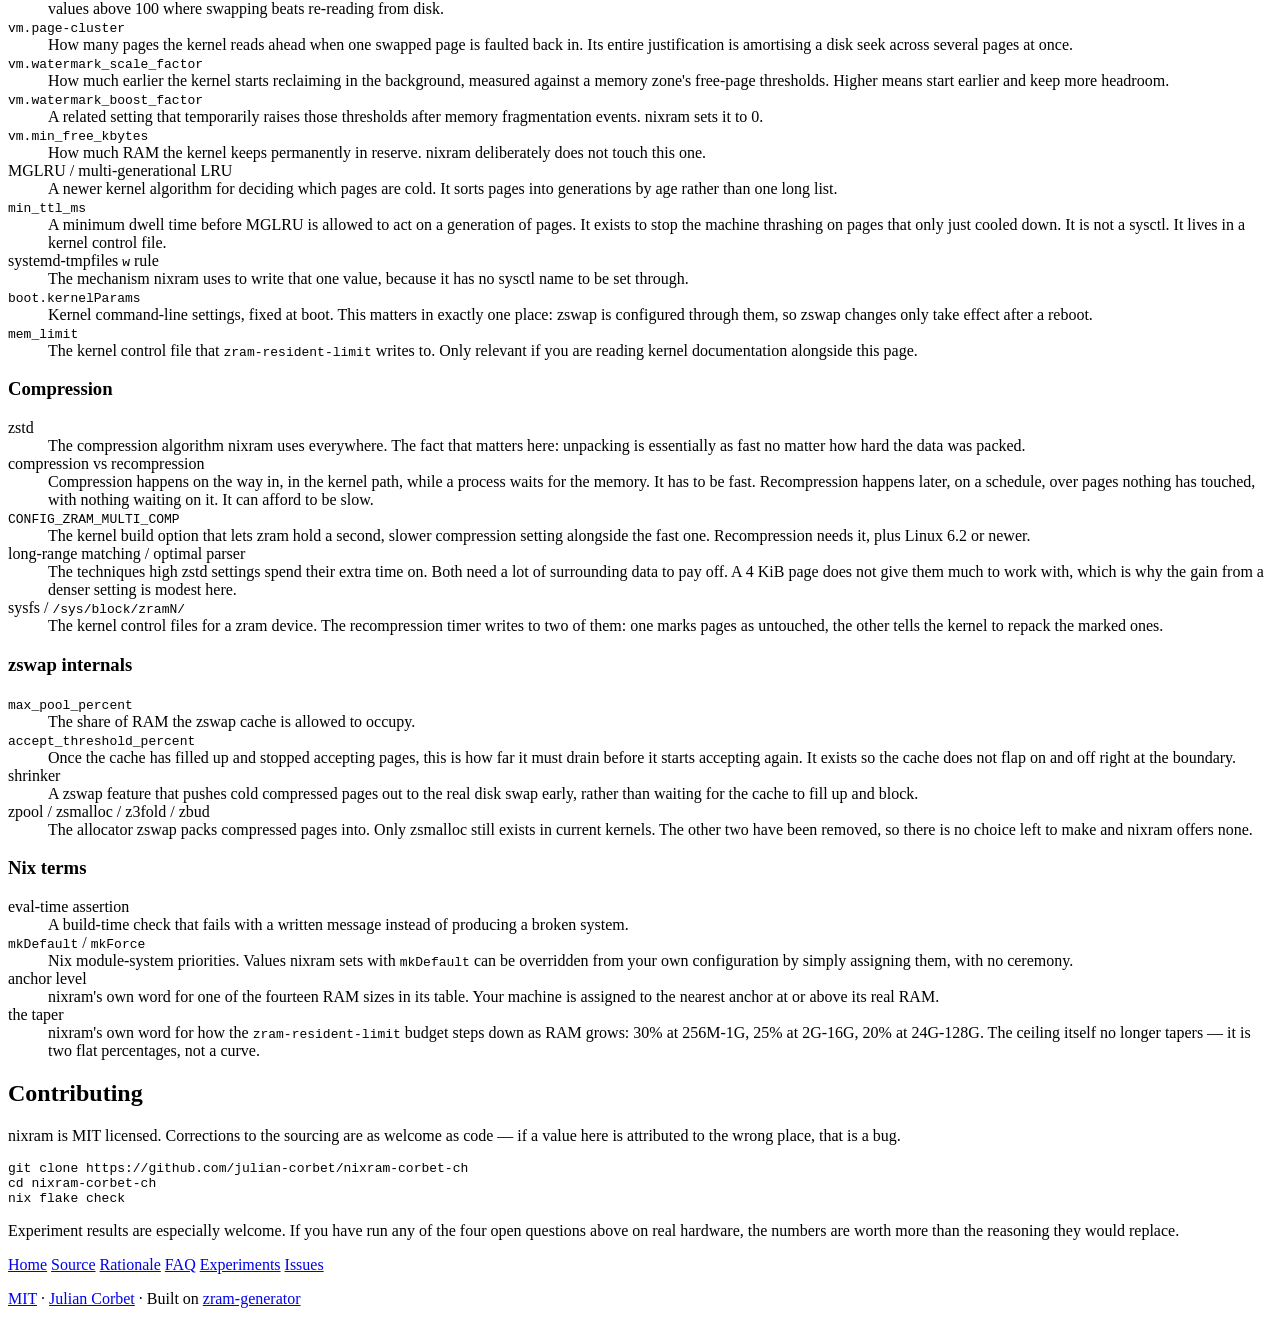
==== commit 20372ba2: "Move the option surface to bare nixram.*, and drop code that was never meant to land TWO THINGS, del" ====
--- a/site/docs.html
+++ b/site/docs.html
@@ -193,7 +193,7 @@
   <p><strong>3. Import the module and declare the level.</strong></p>
   <pre><code>imports = [ inputs.nixram.nixosModules.nixram ];
 
-services.nixram = {
+nixram = {
   enable = true;
   level = "4G";
 };</code></pre>
@@ -201,7 +201,7 @@
   <p>That is the whole configuration. There is no build-time detection and no default level: Nix builds cannot read the target machine's live memory, so the level is a fact you detect once and commit, like a disk UUID. Enabling the module without a level is a hard build error with a message pointing at the fix.</p>
 
   <p><strong>On a laptop with a swap partition you keep</strong>, or one that hibernates to it, add the zswap mode instead. It needs at least one entry in <code>swapDevices</code>, and it takes effect on the next boot rather than on rebuild.</p>
-  <pre><code>services.nixram = {
+  <pre><code>nixram = {
   enable = true;
   level = "16G";
   mode = "zswap";
@@ -601,7 +601,7 @@
 <!-- OPTIONS -->
 <div class="docs-section" id="options">
   <h2>Option reference</h2>
-  <p>All under <code>services.nixram.</code></p>
+  <p>All under <code>nixram.</code></p>
 
   <div class="table-scroll">
     <table class="level-table wide-table">
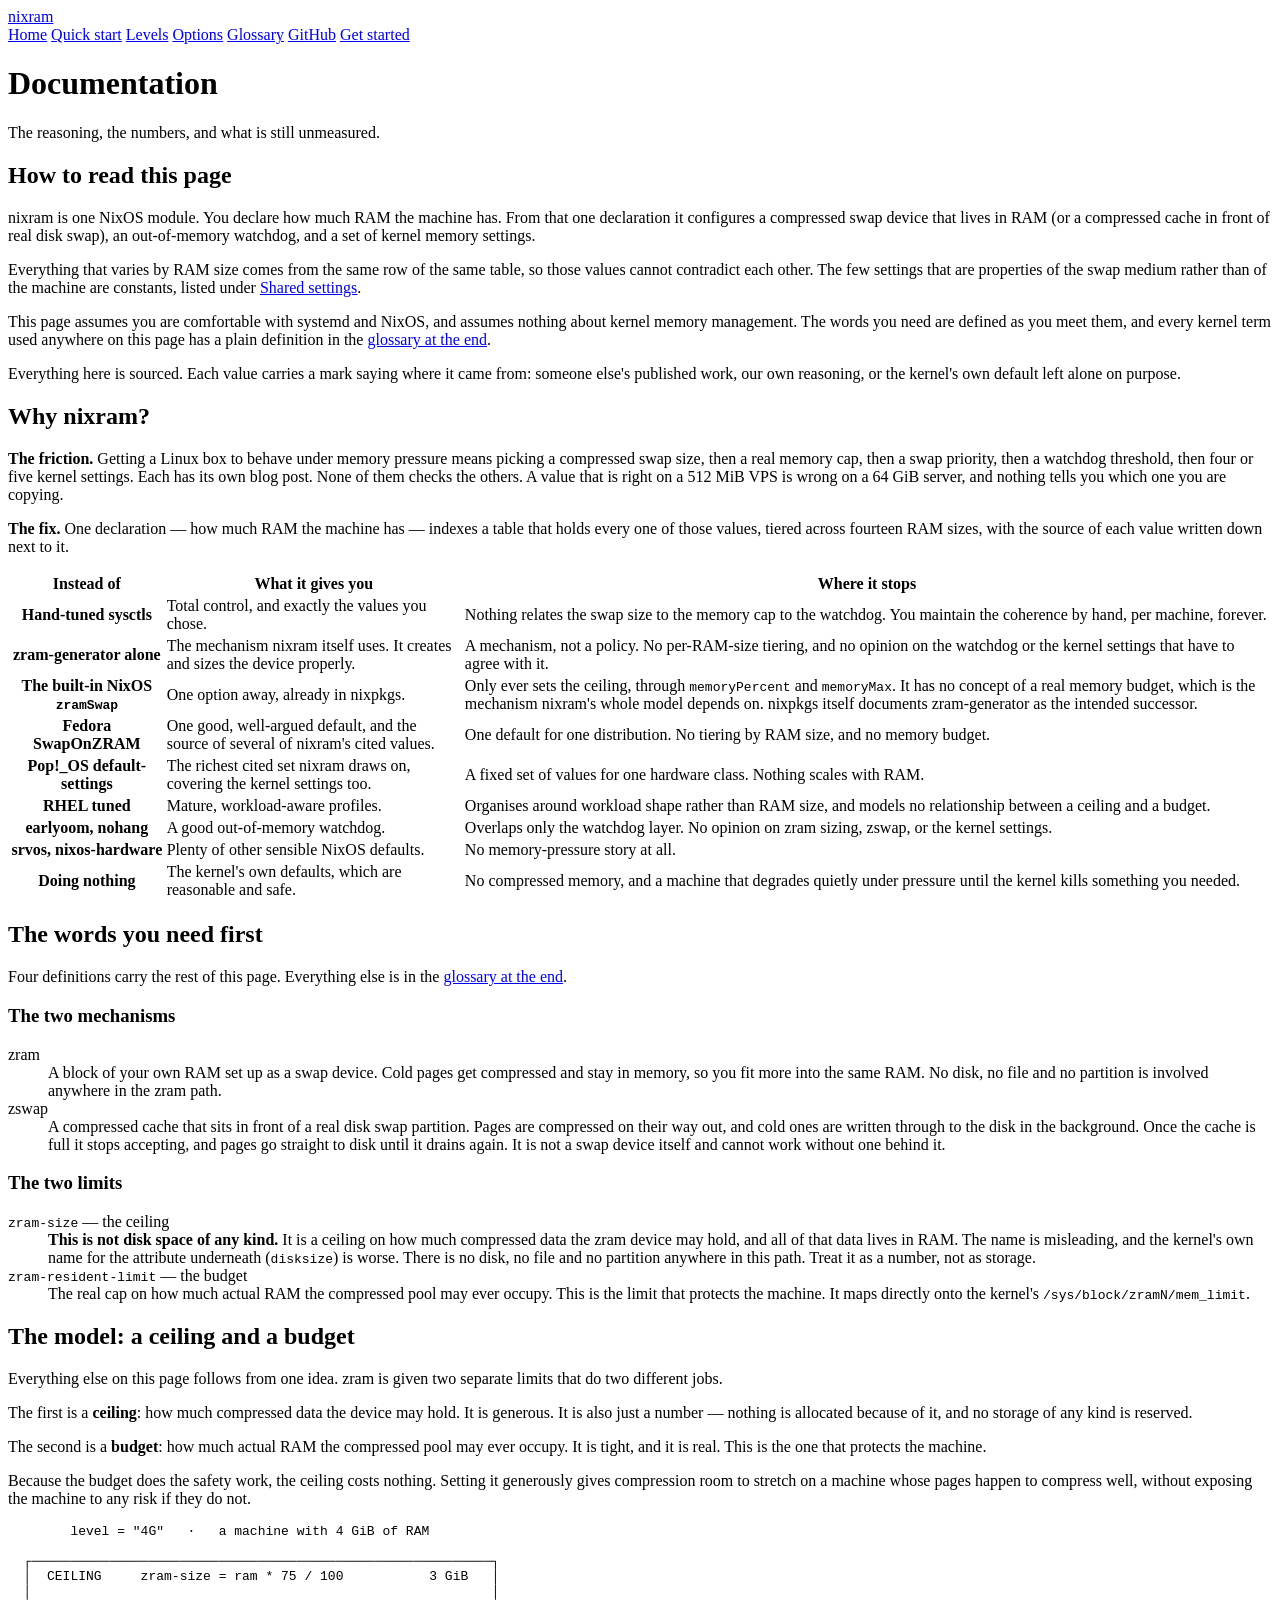
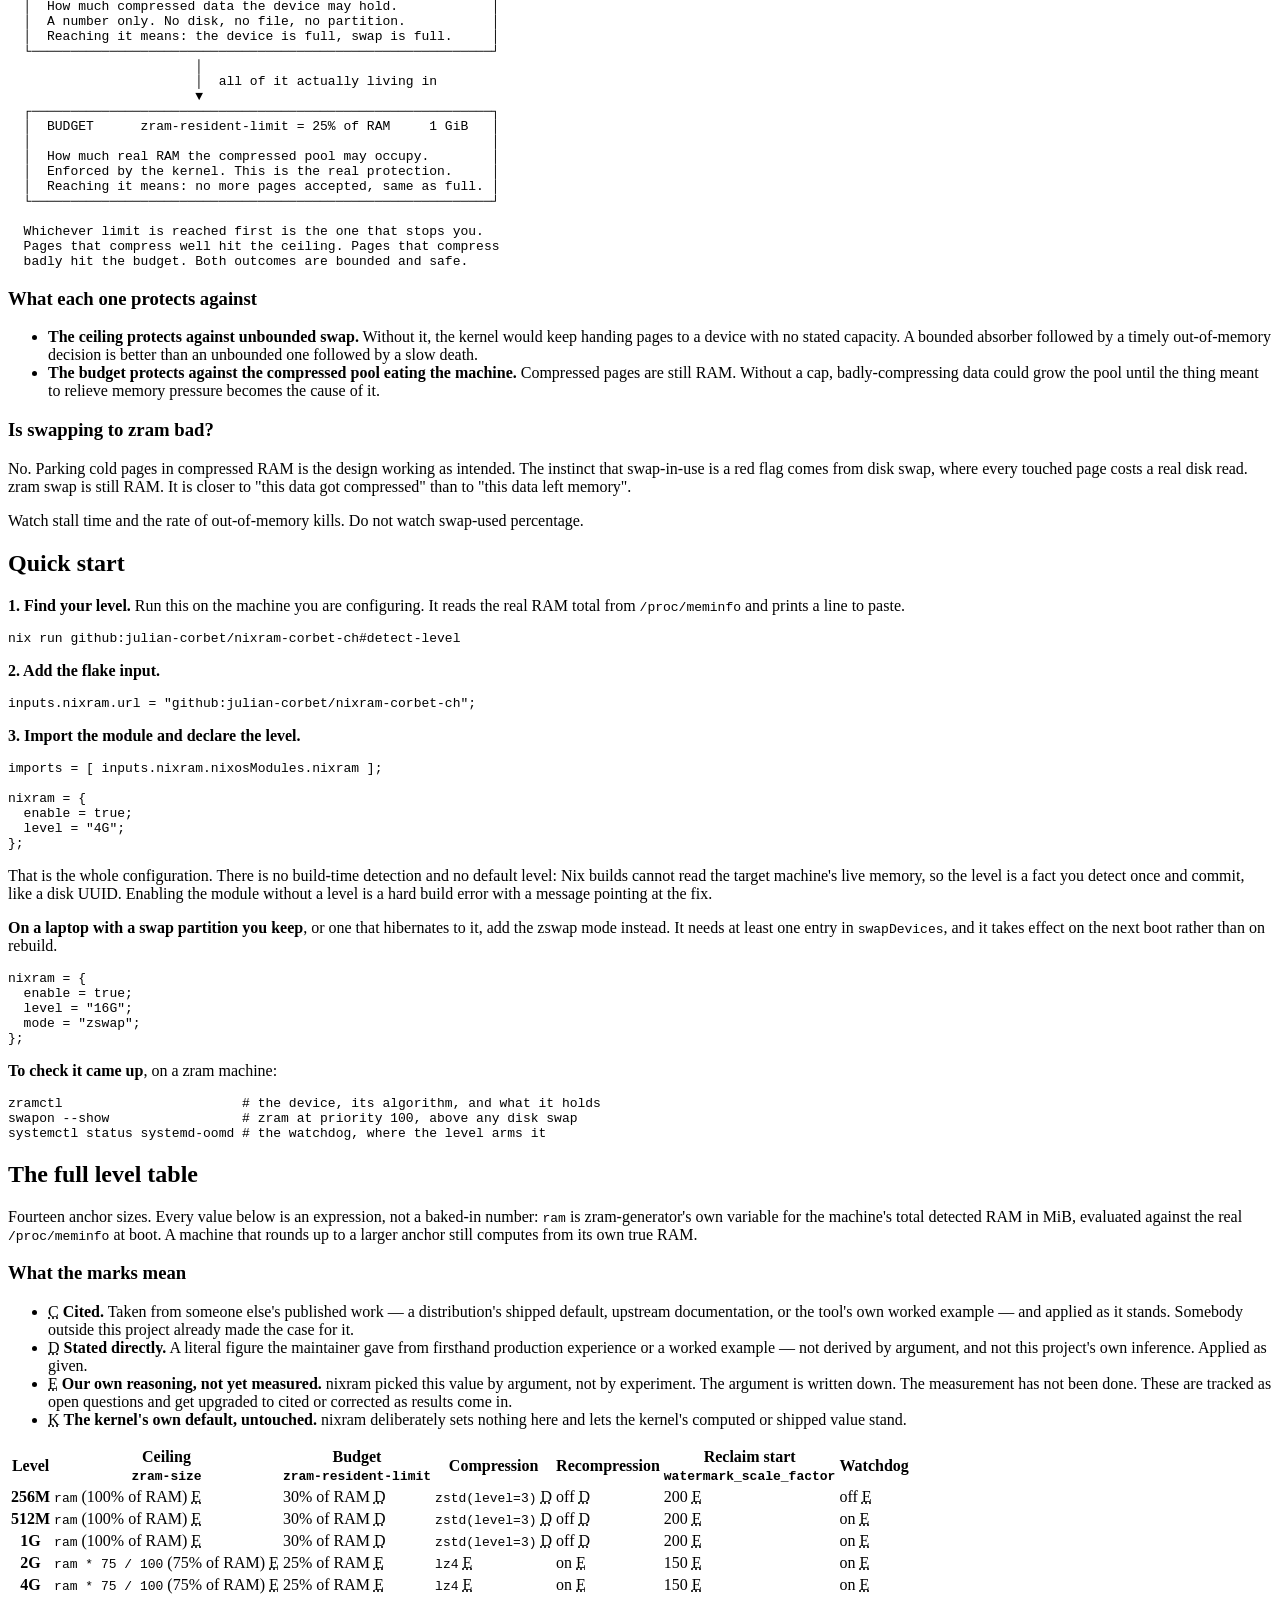
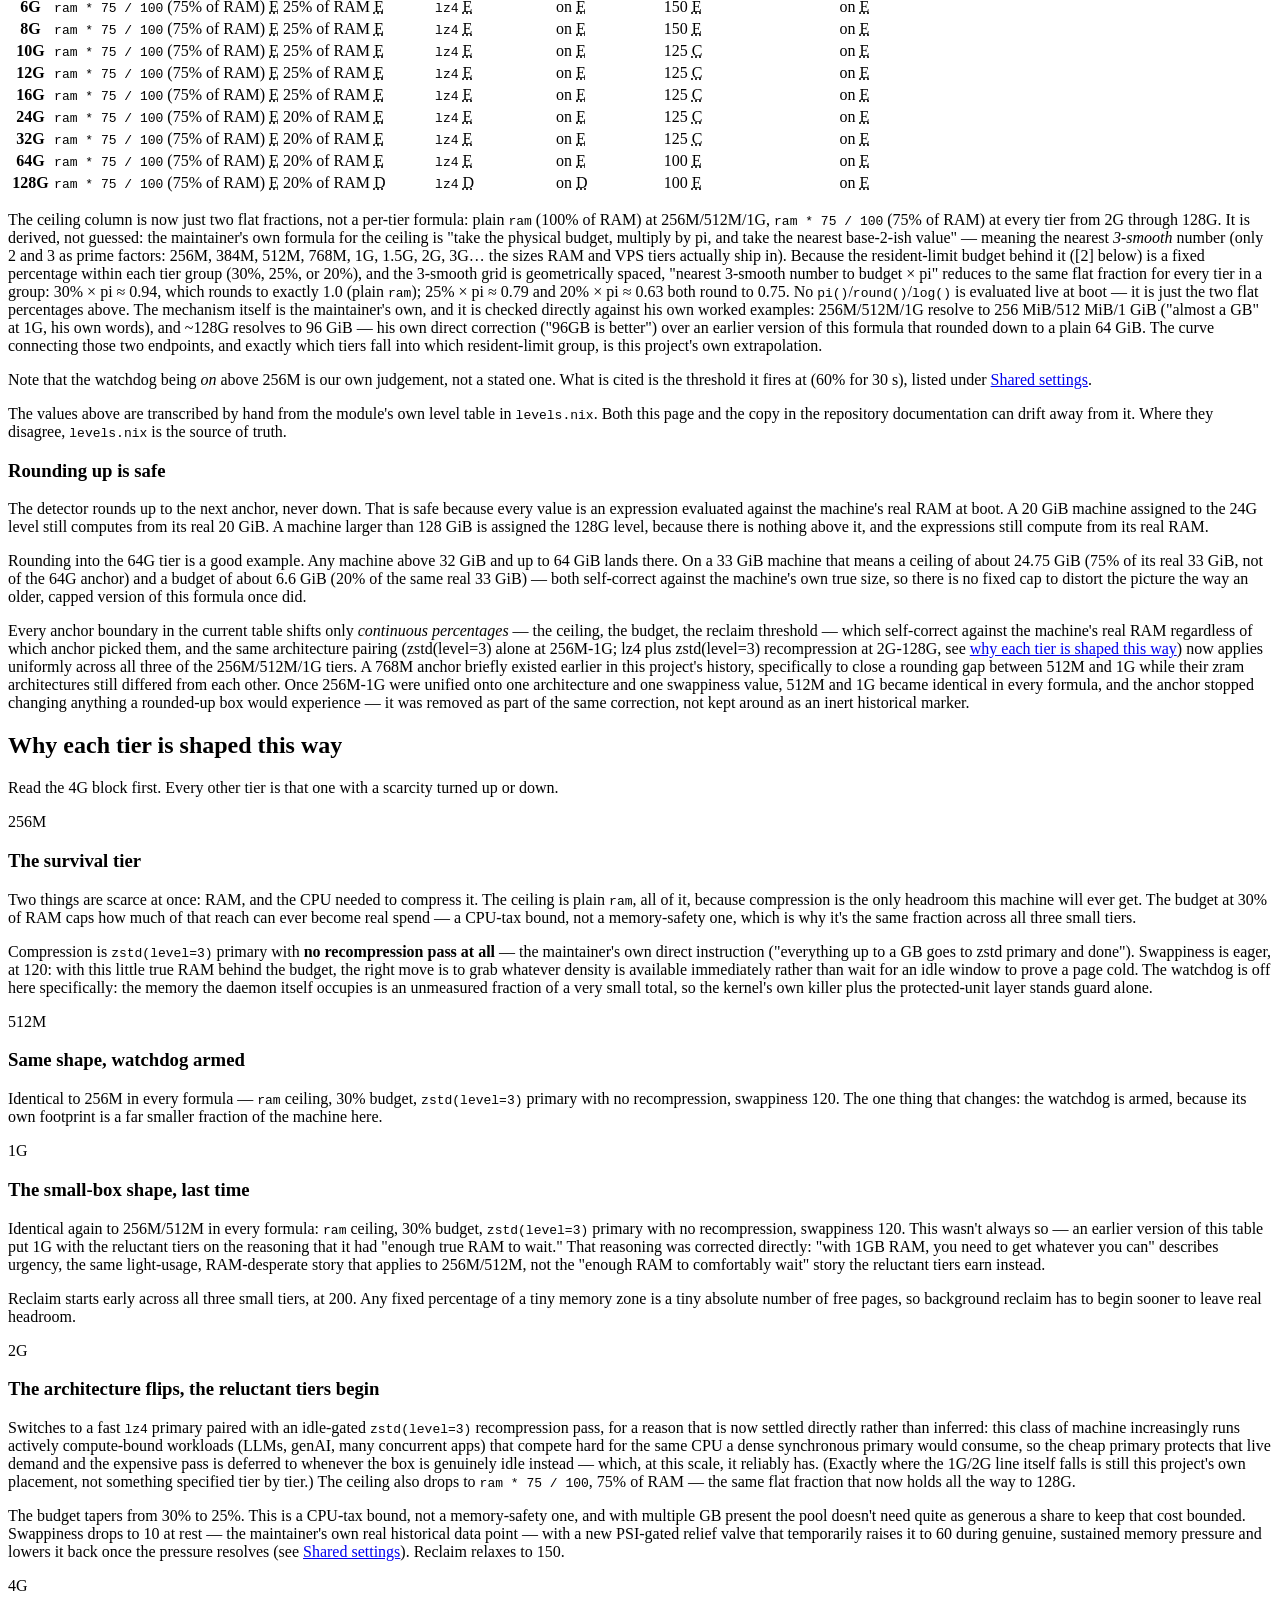
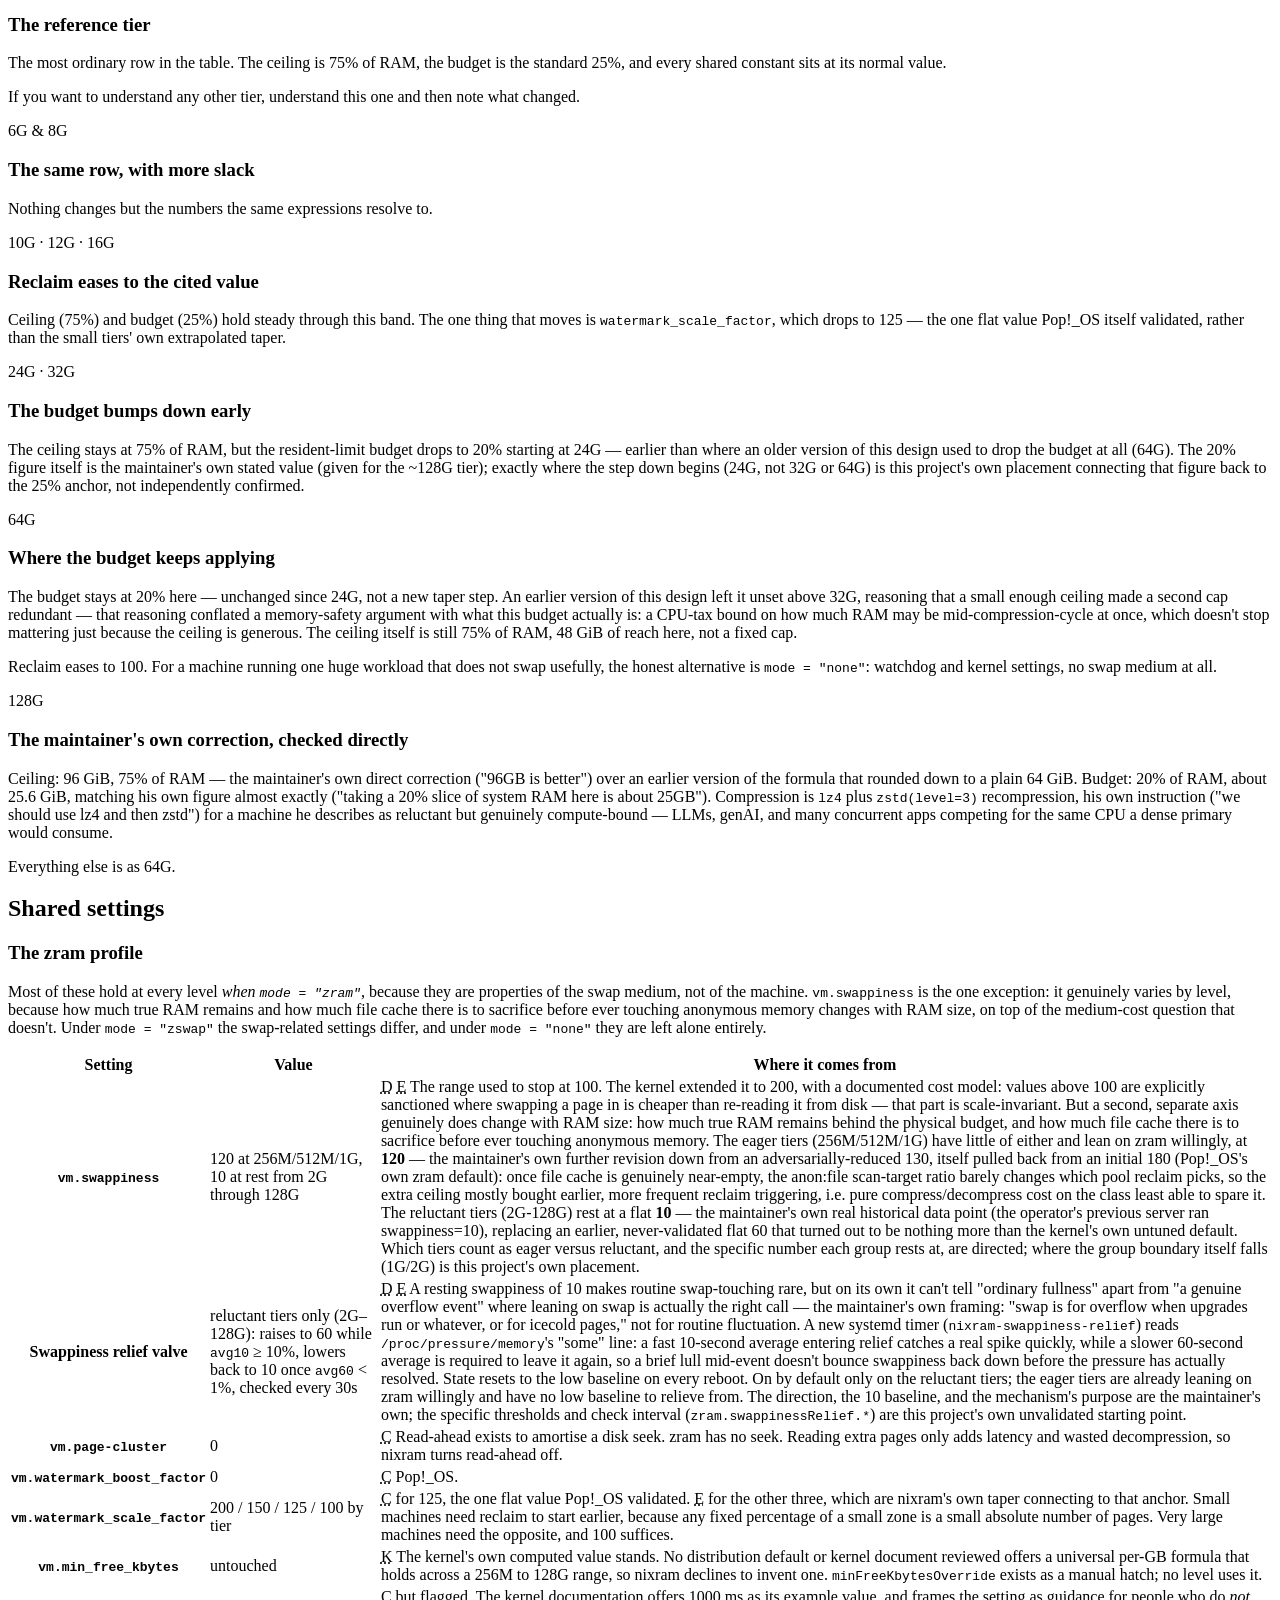
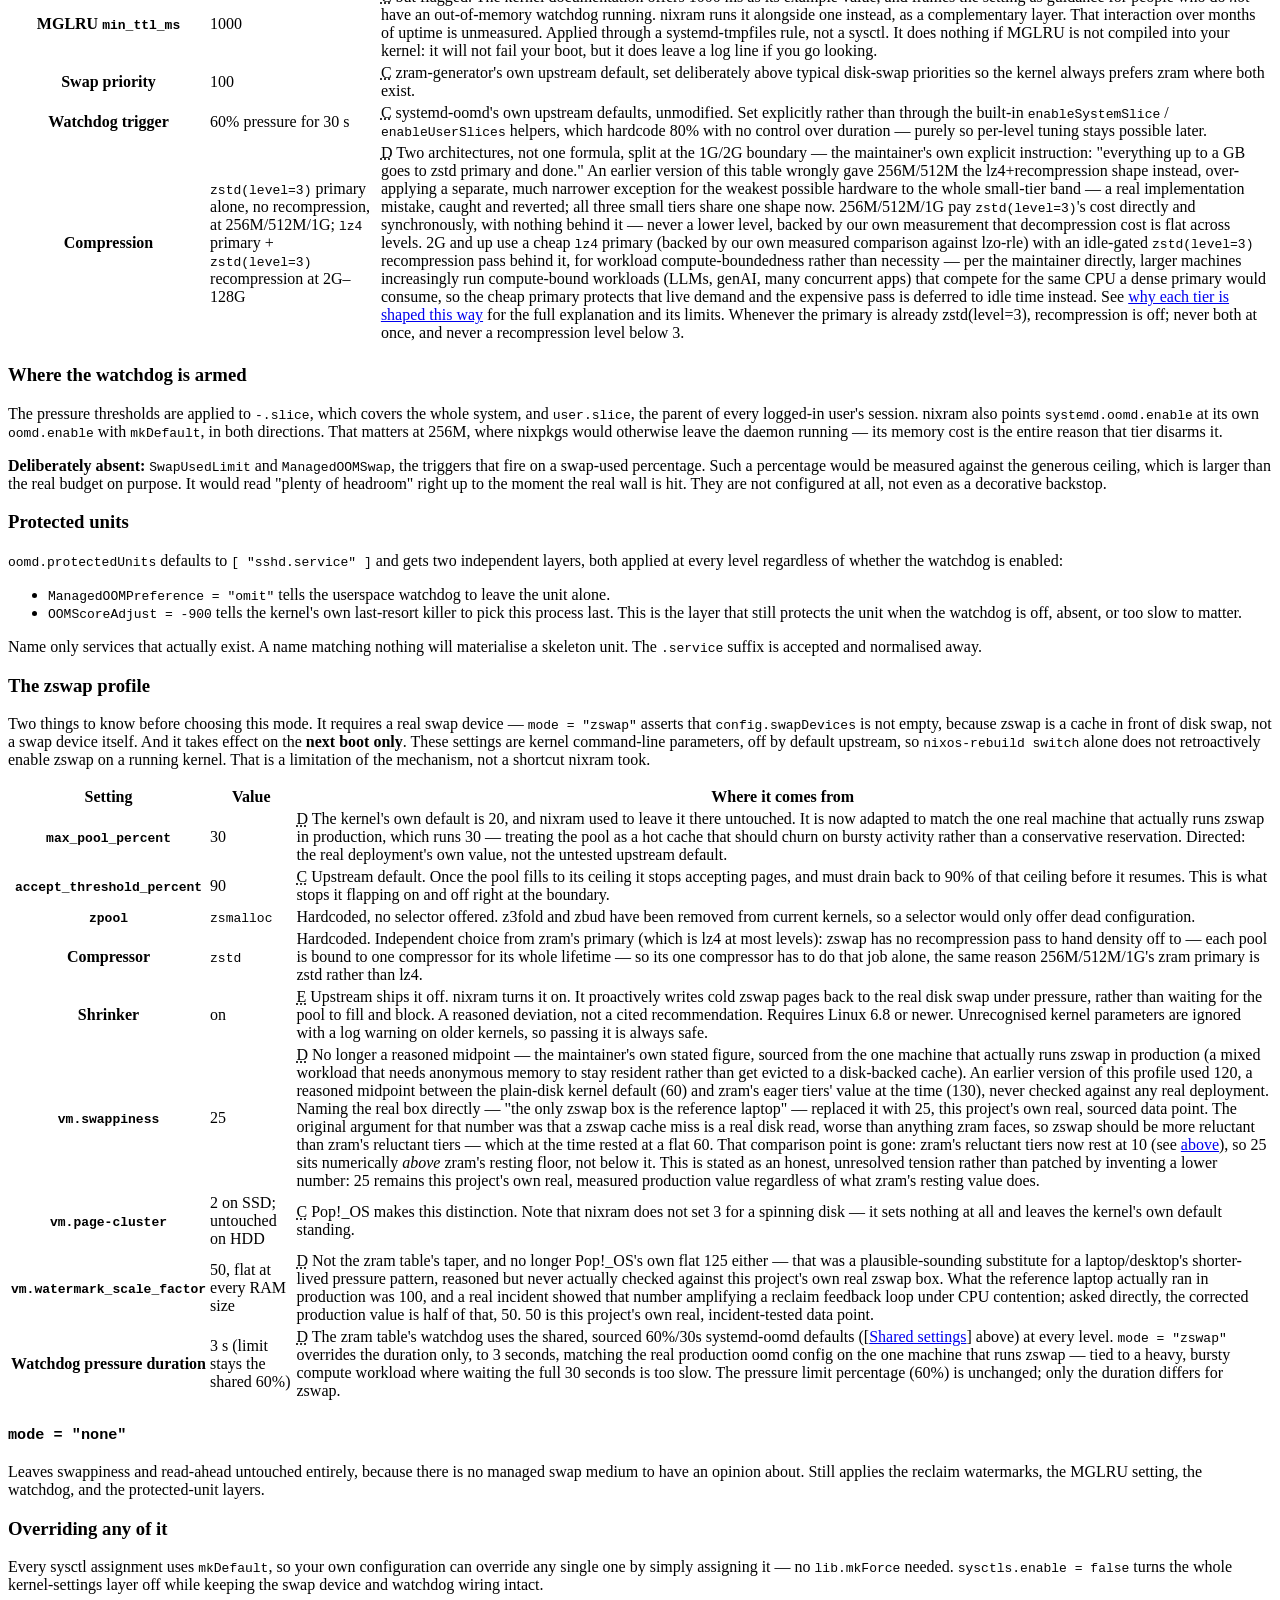
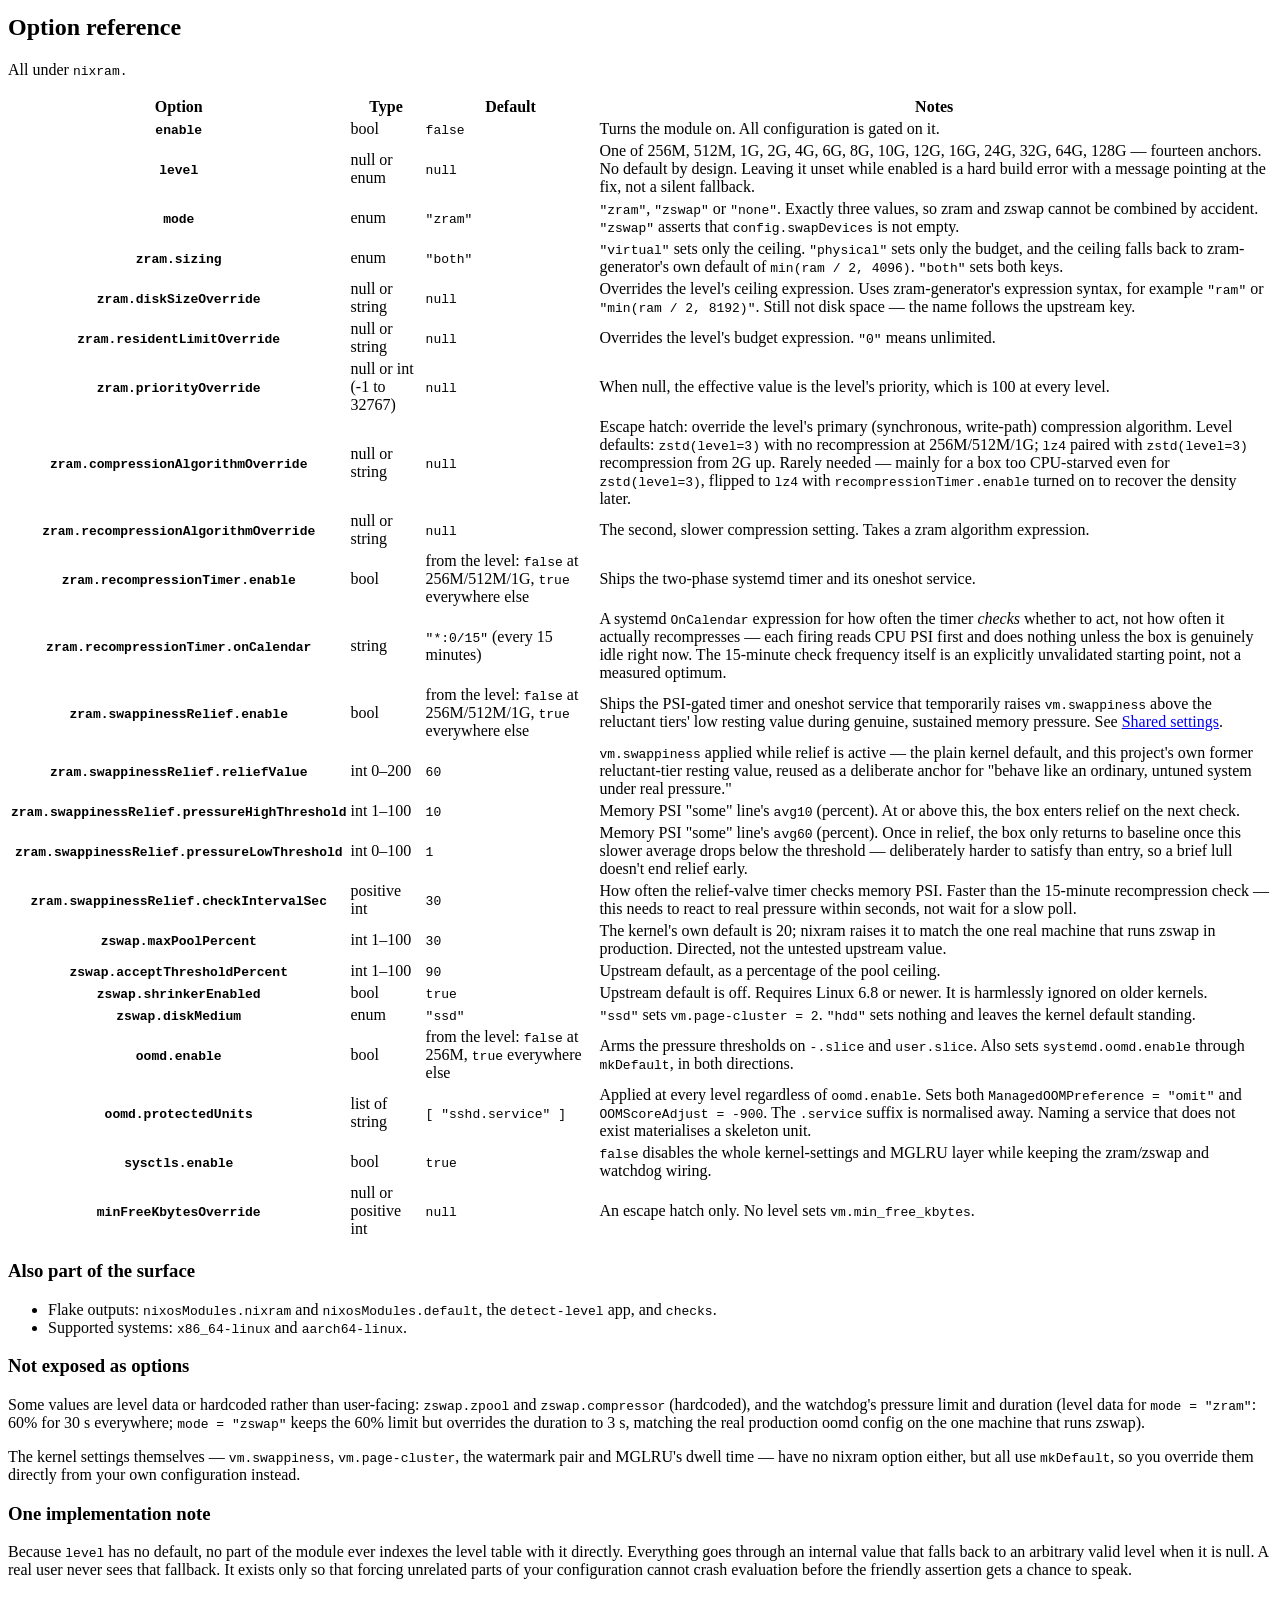
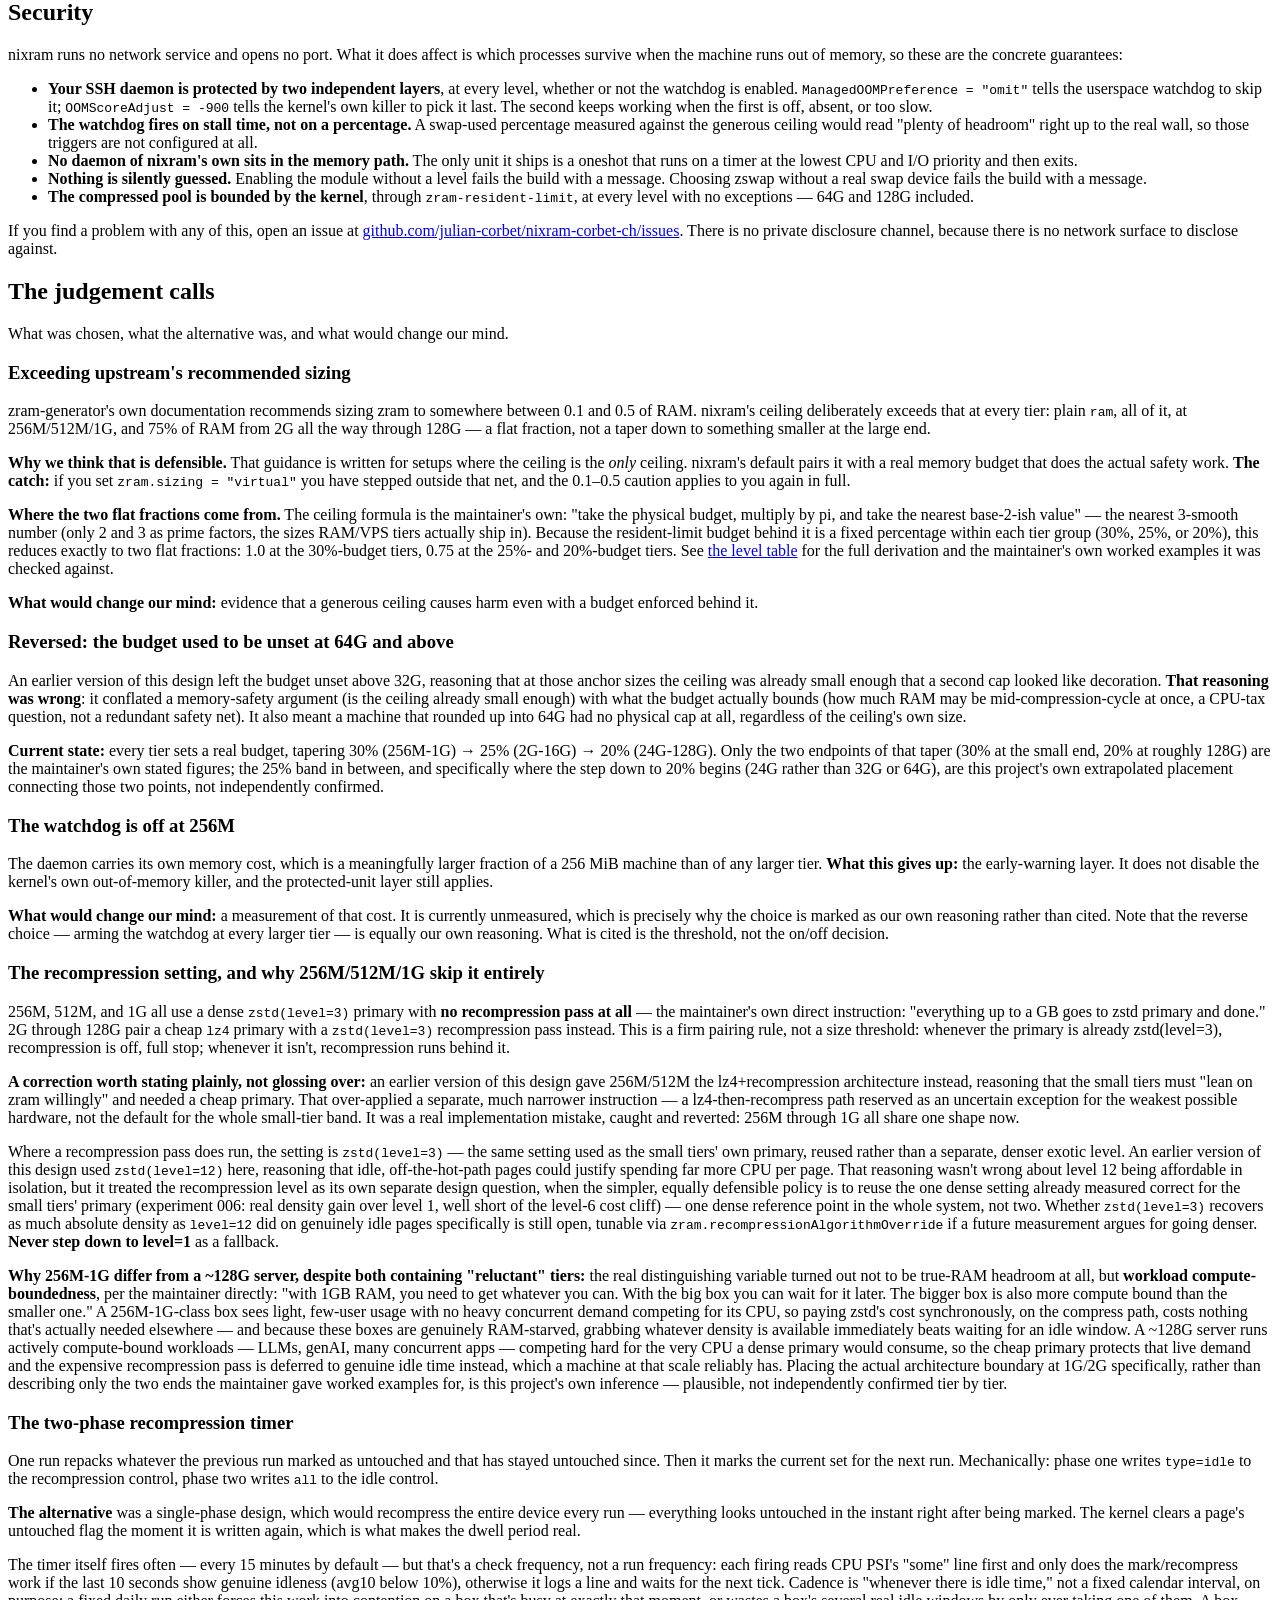
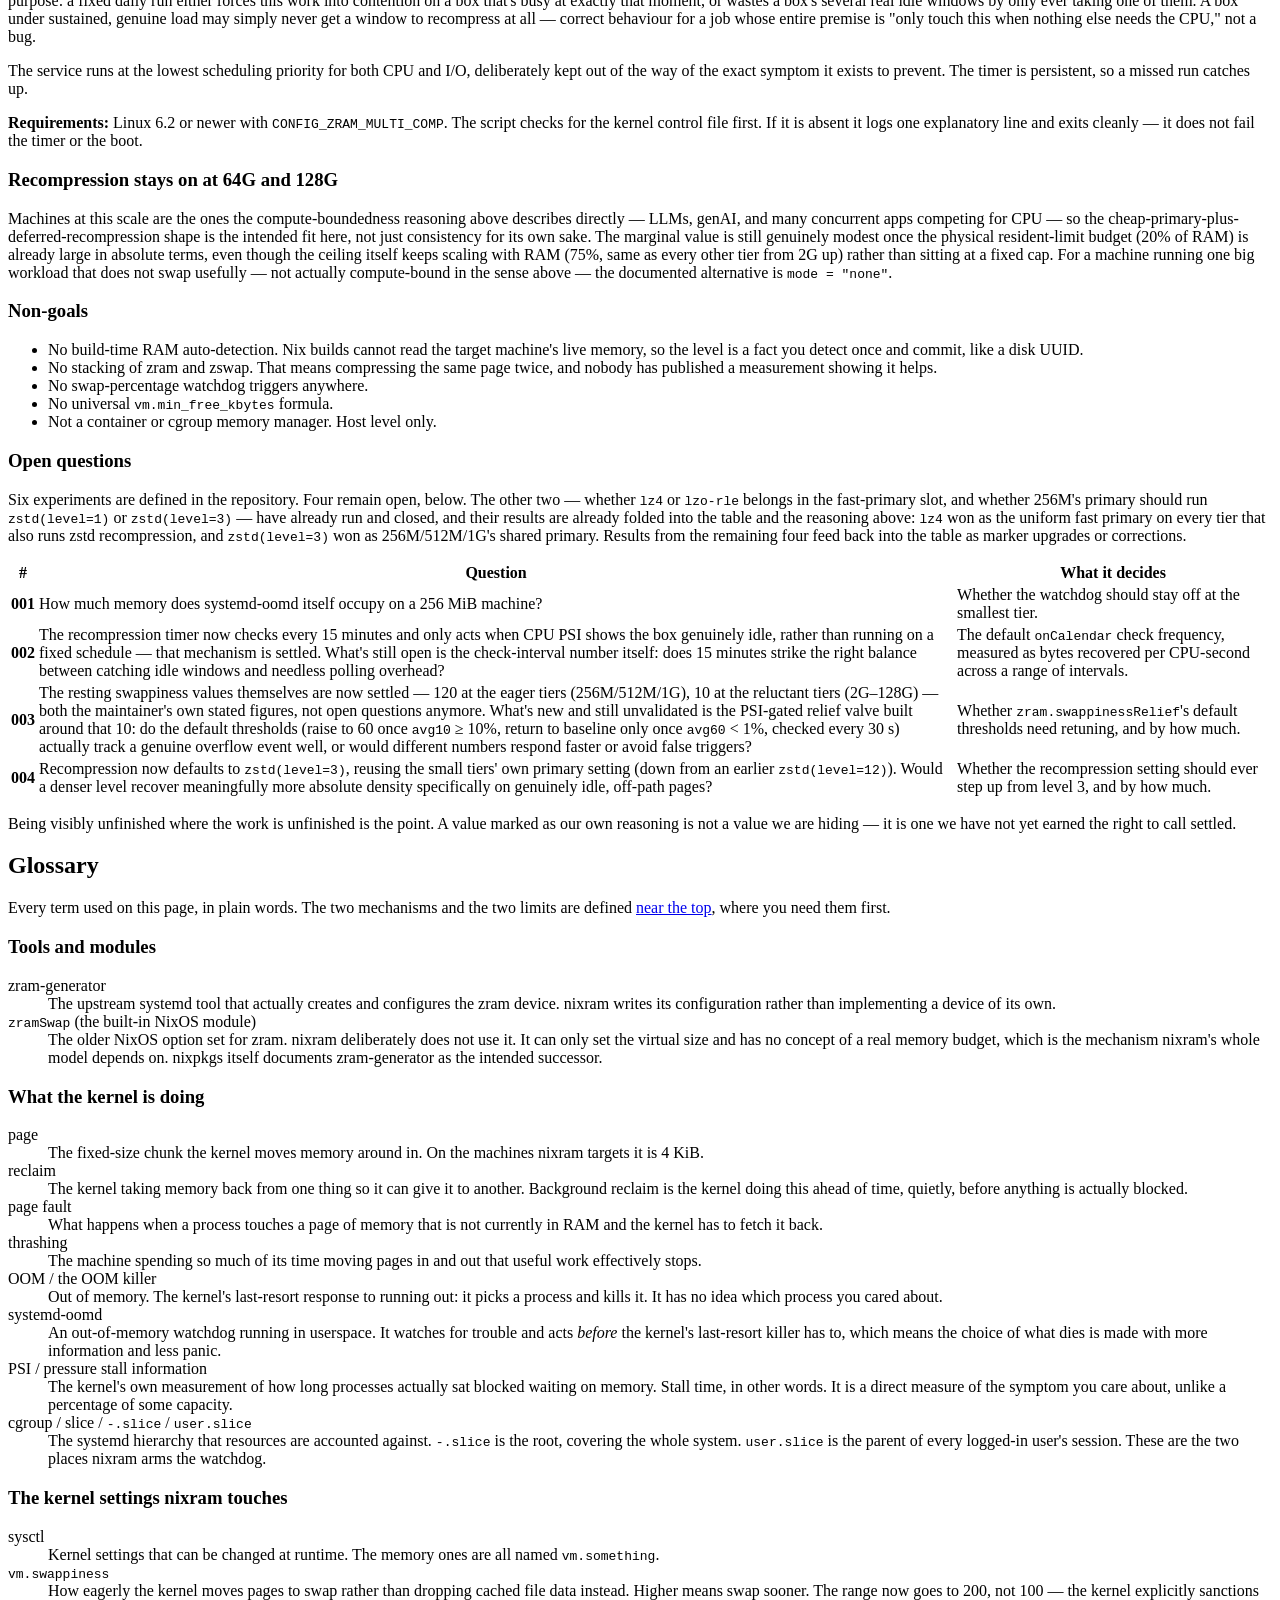
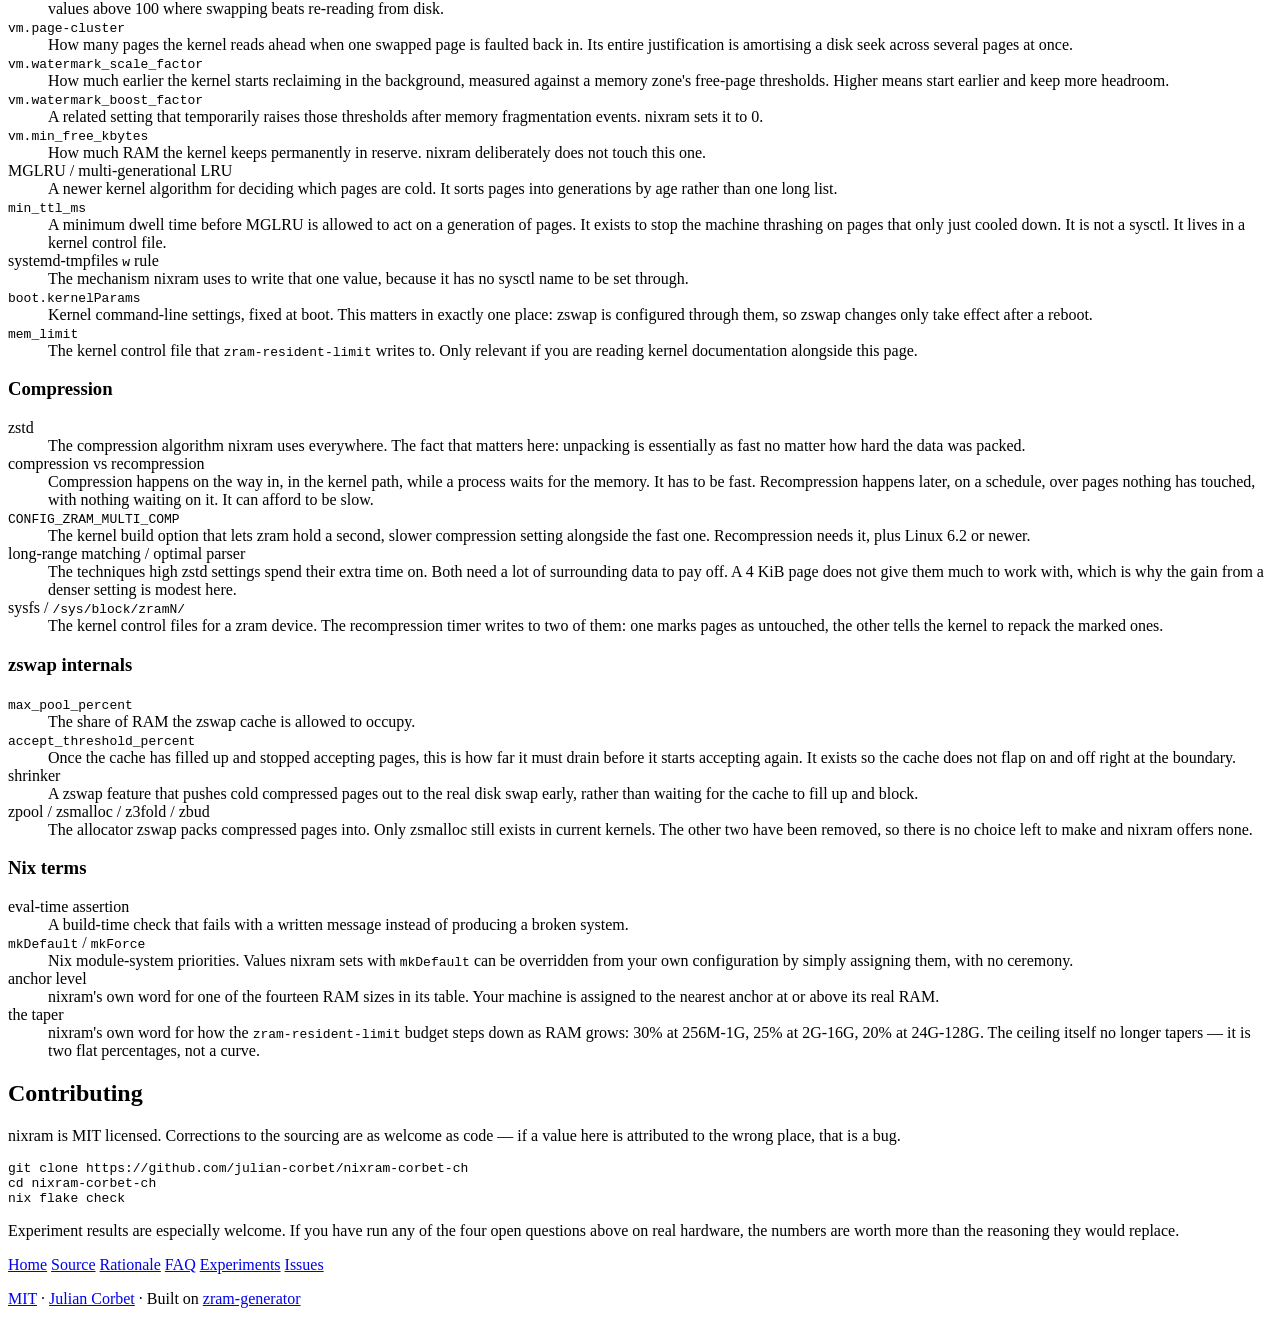
==== commit ab9d6101: "Prose: no collective noun, just host and hosts Removes "estate", which was itself a bad fix -- an ea" ====
--- a/site/docs.html
+++ b/site/docs.html
@@ -470,7 +470,7 @@
         <tr>
           <th scope="row"><code>vm.swappiness</code></th>
           <td>120 at 256M/512M/1G, 10 at rest from 2G through 128G</td>
-          <td><abbr class="mark m-d" title="Stated directly by the maintainer">D</abbr> <abbr class="mark m-e" title="Our own reasoning, not yet measured">E</abbr> The range used to stop at 100. The kernel extended it to 200, with a documented cost model: values above 100 are explicitly sanctioned where swapping a page in is cheaper than re-reading it from disk &mdash; that part is scale-invariant. But a second, separate axis genuinely does change with RAM size: how much true RAM remains behind the physical budget, and how much file cache there is to sacrifice before ever touching anonymous memory. The eager tiers (256M/512M/1G) have little of either and lean on zram willingly, at <strong>120</strong> &mdash; the maintainer's own further revision down from an adversarially-reduced 130, itself pulled back from an initial 180 (Pop!_OS's own zram default): once file cache is genuinely near-empty, the anon:file scan-target ratio barely changes which pool reclaim picks, so the extra ceiling mostly bought earlier, more frequent reclaim triggering, i.e. pure compress/decompress cost on the class least able to spare it. The reluctant tiers (2G-128G) rest at a flat <strong>10</strong> &mdash; the maintainer's own real historical data point (the fleet's previous server ran swappiness=10), replacing an earlier, never-validated flat 60 that turned out to be nothing more than the kernel's own untuned default. Which tiers count as eager versus reluctant, and the specific number each group rests at, are directed; where the group boundary itself falls (1G/2G) is this project's own placement.</td>
+          <td><abbr class="mark m-d" title="Stated directly by the maintainer">D</abbr> <abbr class="mark m-e" title="Our own reasoning, not yet measured">E</abbr> The range used to stop at 100. The kernel extended it to 200, with a documented cost model: values above 100 are explicitly sanctioned where swapping a page in is cheaper than re-reading it from disk &mdash; that part is scale-invariant. But a second, separate axis genuinely does change with RAM size: how much true RAM remains behind the physical budget, and how much file cache there is to sacrifice before ever touching anonymous memory. The eager tiers (256M/512M/1G) have little of either and lean on zram willingly, at <strong>120</strong> &mdash; the maintainer's own further revision down from an adversarially-reduced 130, itself pulled back from an initial 180 (Pop!_OS's own zram default): once file cache is genuinely near-empty, the anon:file scan-target ratio barely changes which pool reclaim picks, so the extra ceiling mostly bought earlier, more frequent reclaim triggering, i.e. pure compress/decompress cost on the class least able to spare it. The reluctant tiers (2G-128G) rest at a flat <strong>10</strong> &mdash; the maintainer's own real historical data point (the operator's previous server ran swappiness=10), replacing an earlier, never-validated flat 60 that turned out to be nothing more than the kernel's own untuned default. Which tiers count as eager versus reluctant, and the specific number each group rests at, are directed; where the group boundary itself falls (1G/2G) is this project's own placement.</td>
         </tr>
         <tr>
           <th scope="row">Swappiness relief valve</th>
@@ -570,7 +570,7 @@
         <tr>
           <th scope="row"><code>vm.swappiness</code></th>
           <td>25</td>
-          <td><abbr class="mark m-d" title="Stated directly by the maintainer">D</abbr> No longer a reasoned midpoint &mdash; the maintainer's own stated figure, sourced from the one machine that actually runs zswap in production (a mixed workload that needs anonymous memory to stay resident rather than get evicted to a disk-backed cache). An earlier version of this profile used 120, a reasoned midpoint between the plain-disk kernel default (60) and zram's eager tiers' value at the time (130), never checked against any real deployment. Naming the real box directly &mdash; "the only zswap box is the reference laptop" &mdash; replaced it with 25, this project's own real, sourced fleet data point. The original argument for that number was that a zswap cache miss is a real disk read, worse than anything zram faces, so zswap should be more reluctant than zram's reluctant tiers &mdash; which at the time rested at a flat 60. That comparison point is gone: zram's reluctant tiers now rest at 10 (see <a href="#constants">above</a>), so 25 sits numerically <em>above</em> zram's resting floor, not below it. This is stated as an honest, unresolved tension rather than patched by inventing a lower number: 25 remains this project's own real, measured production value regardless of what zram's resting value does.</td>
+          <td><abbr class="mark m-d" title="Stated directly by the maintainer">D</abbr> No longer a reasoned midpoint &mdash; the maintainer's own stated figure, sourced from the one machine that actually runs zswap in production (a mixed workload that needs anonymous memory to stay resident rather than get evicted to a disk-backed cache). An earlier version of this profile used 120, a reasoned midpoint between the plain-disk kernel default (60) and zram's eager tiers' value at the time (130), never checked against any real deployment. Naming the real box directly &mdash; "the only zswap box is the reference laptop" &mdash; replaced it with 25, this project's own real, sourced data point. The original argument for that number was that a zswap cache miss is a real disk read, worse than anything zram faces, so zswap should be more reluctant than zram's reluctant tiers &mdash; which at the time rested at a flat 60. That comparison point is gone: zram's reluctant tiers now rest at 10 (see <a href="#constants">above</a>), so 25 sits numerically <em>above</em> zram's resting floor, not below it. This is stated as an honest, unresolved tension rather than patched by inventing a lower number: 25 remains this project's own real, measured production value regardless of what zram's resting value does.</td>
         </tr>
         <tr>
           <th scope="row"><code>vm.page-cluster</code></th>
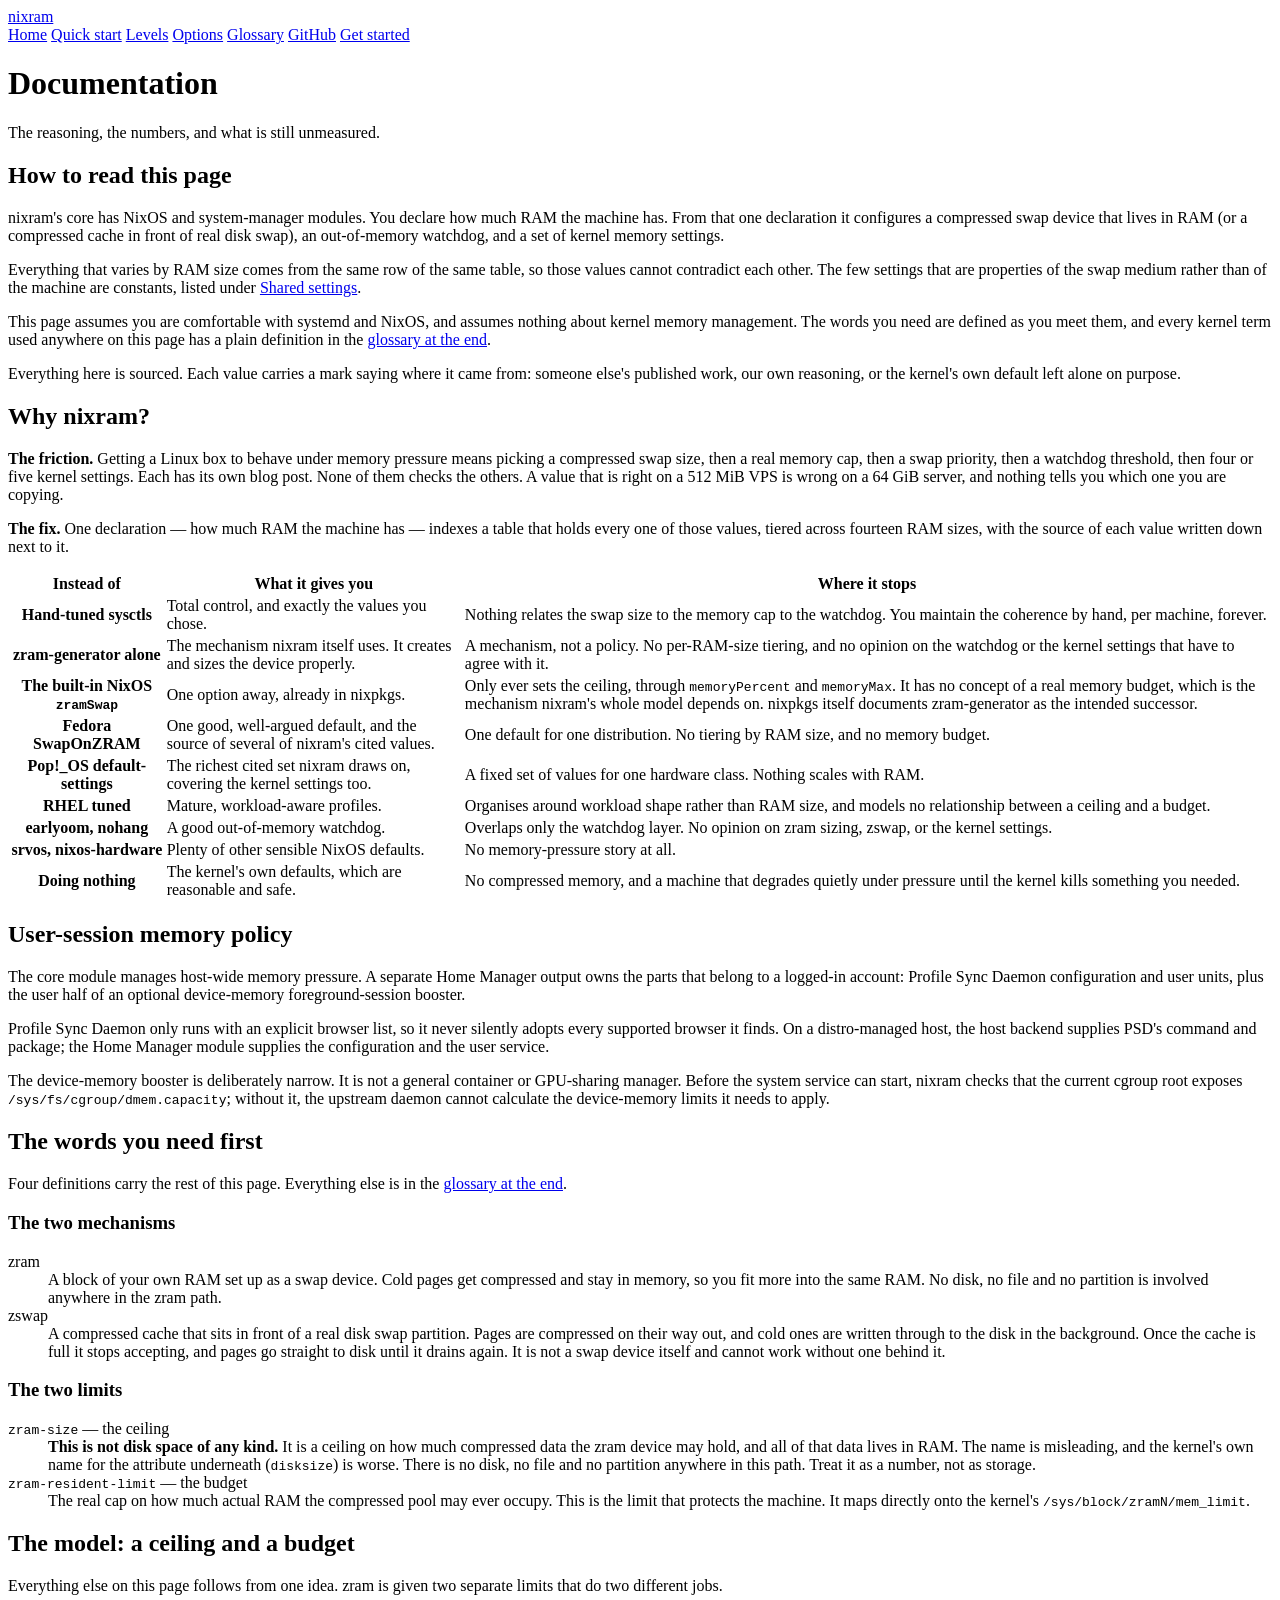
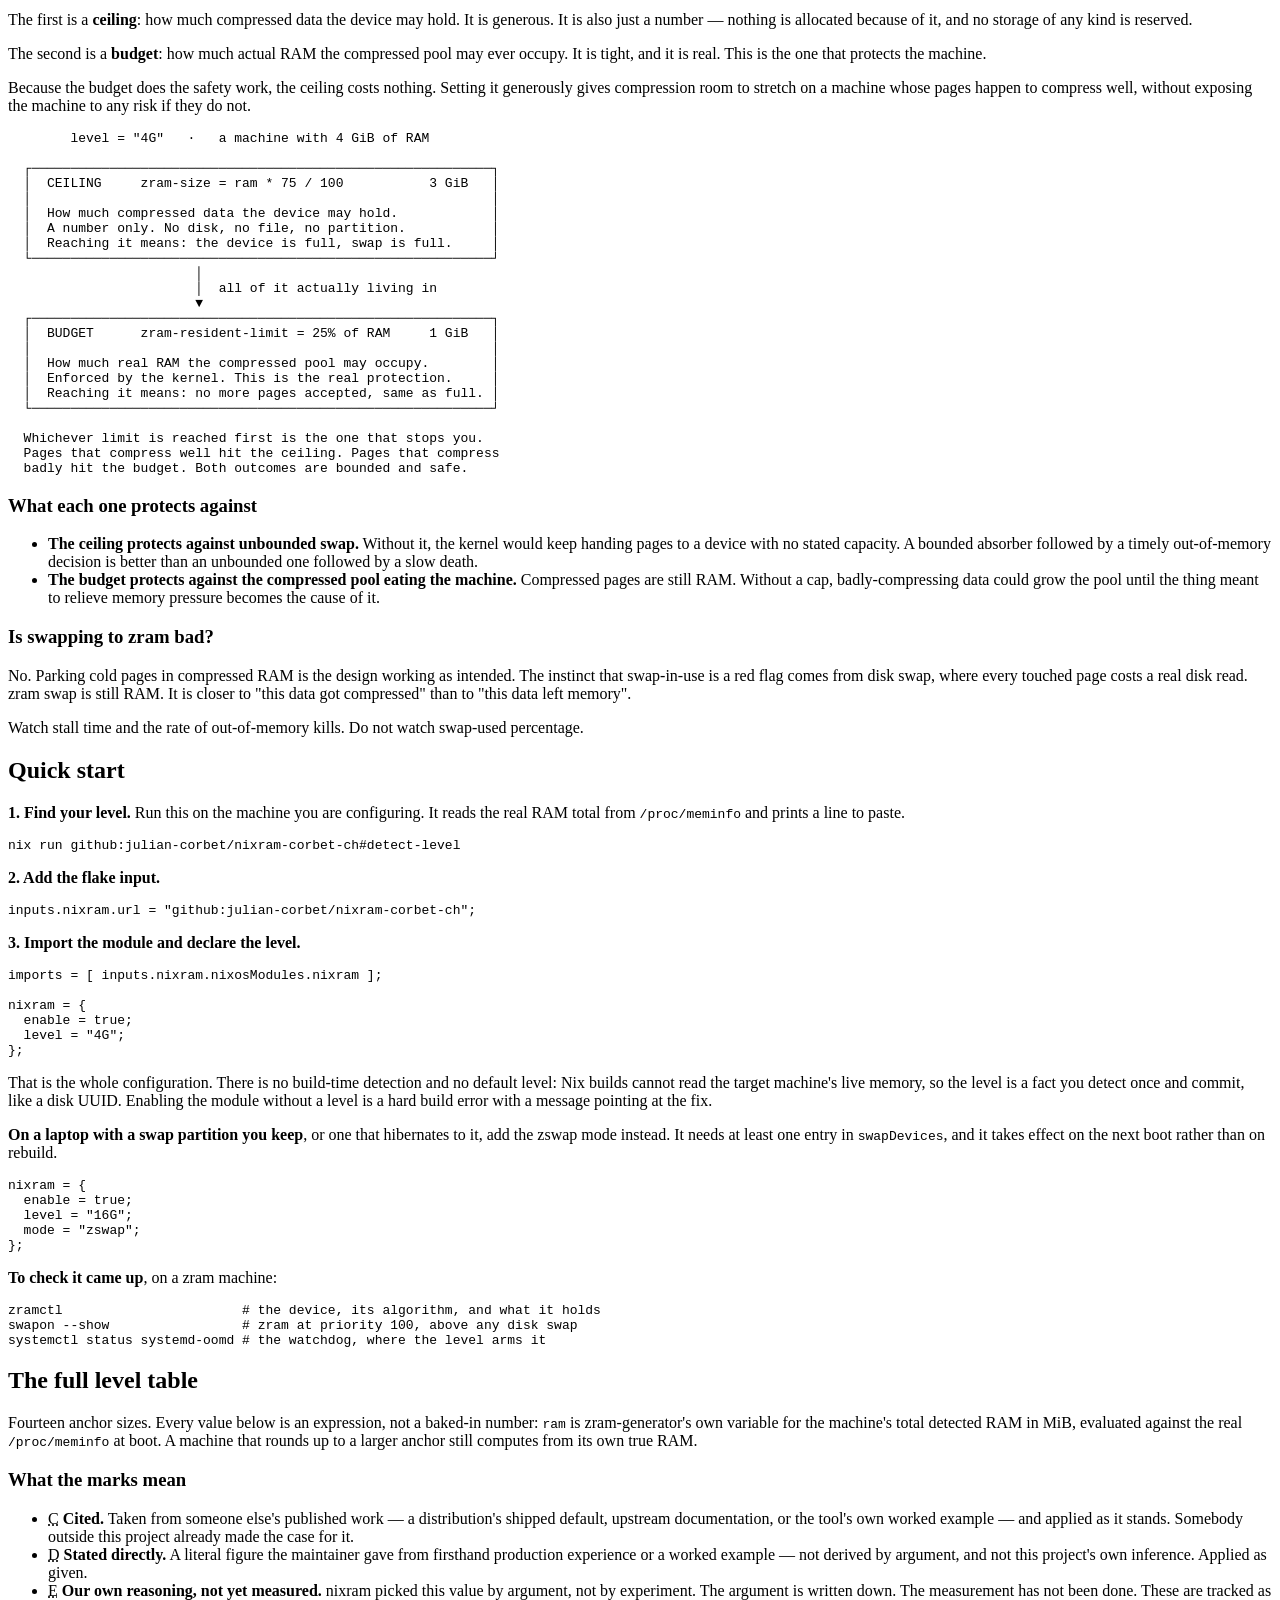
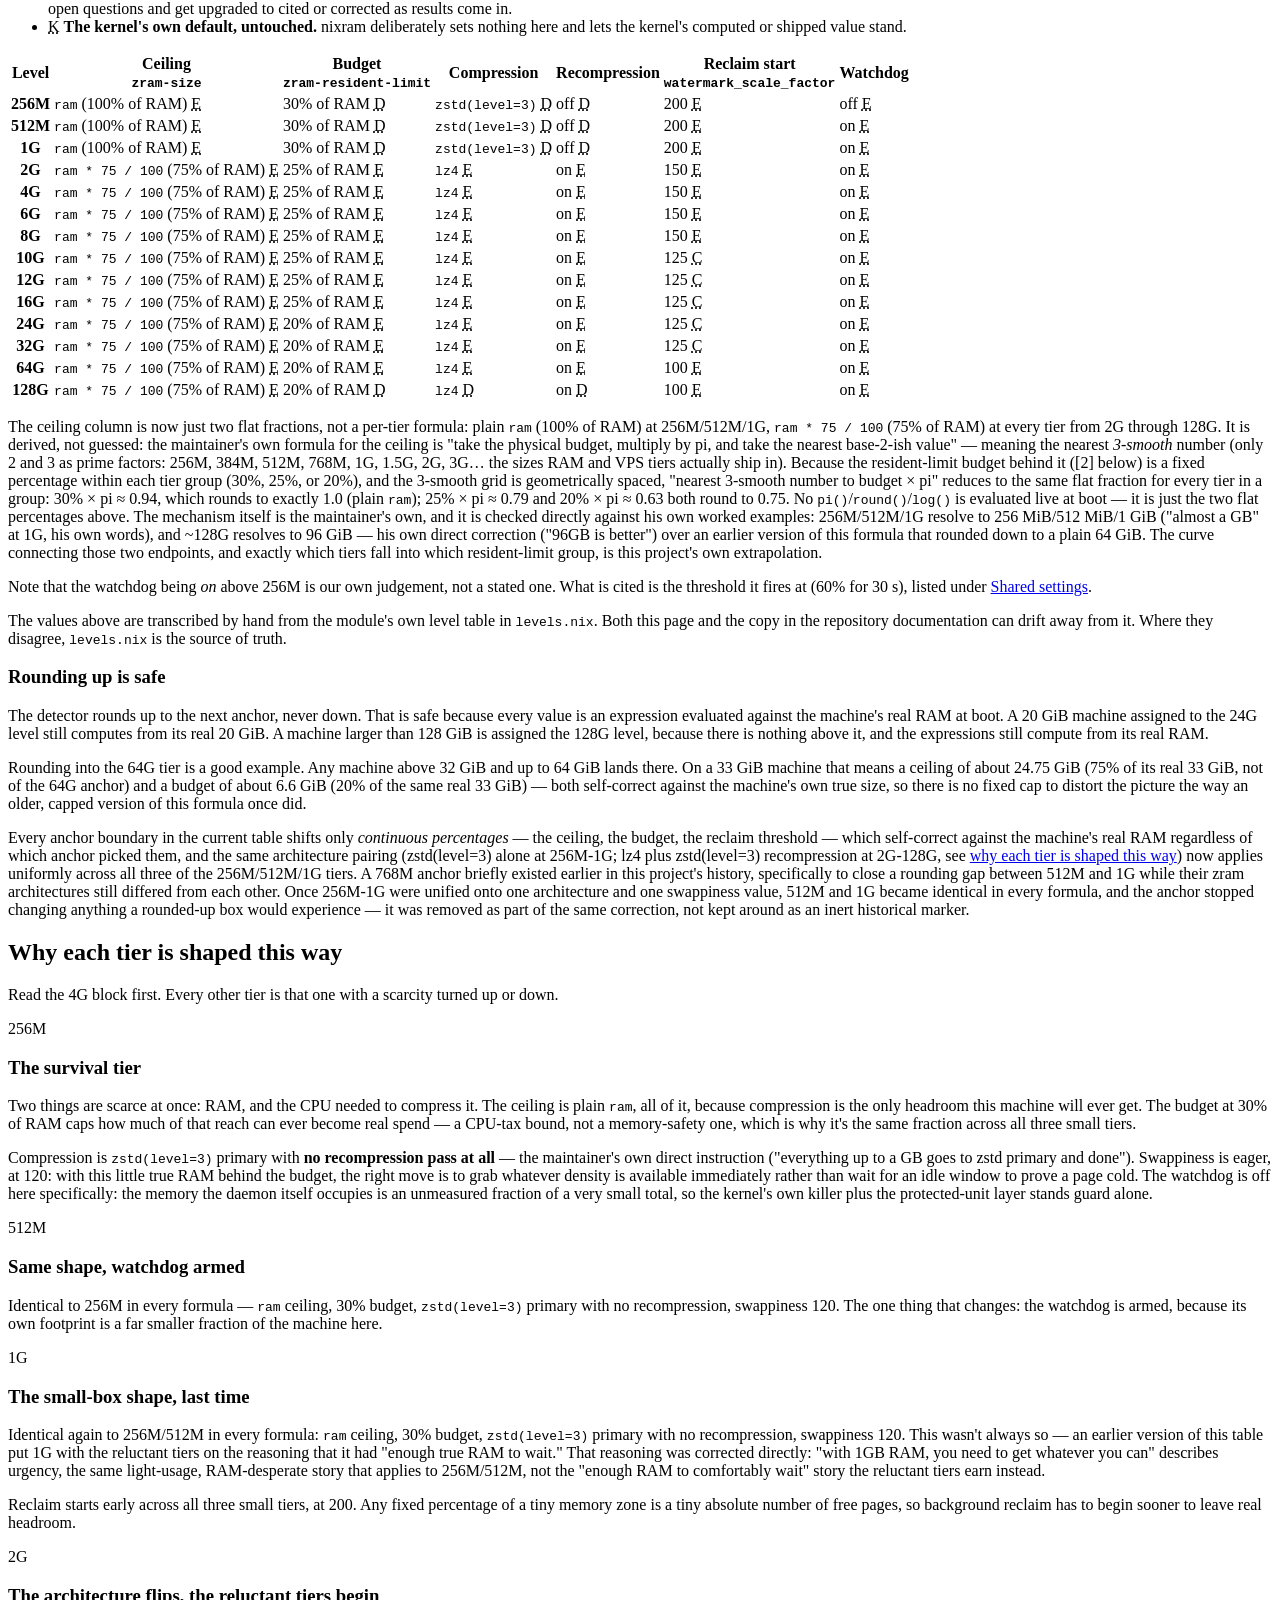
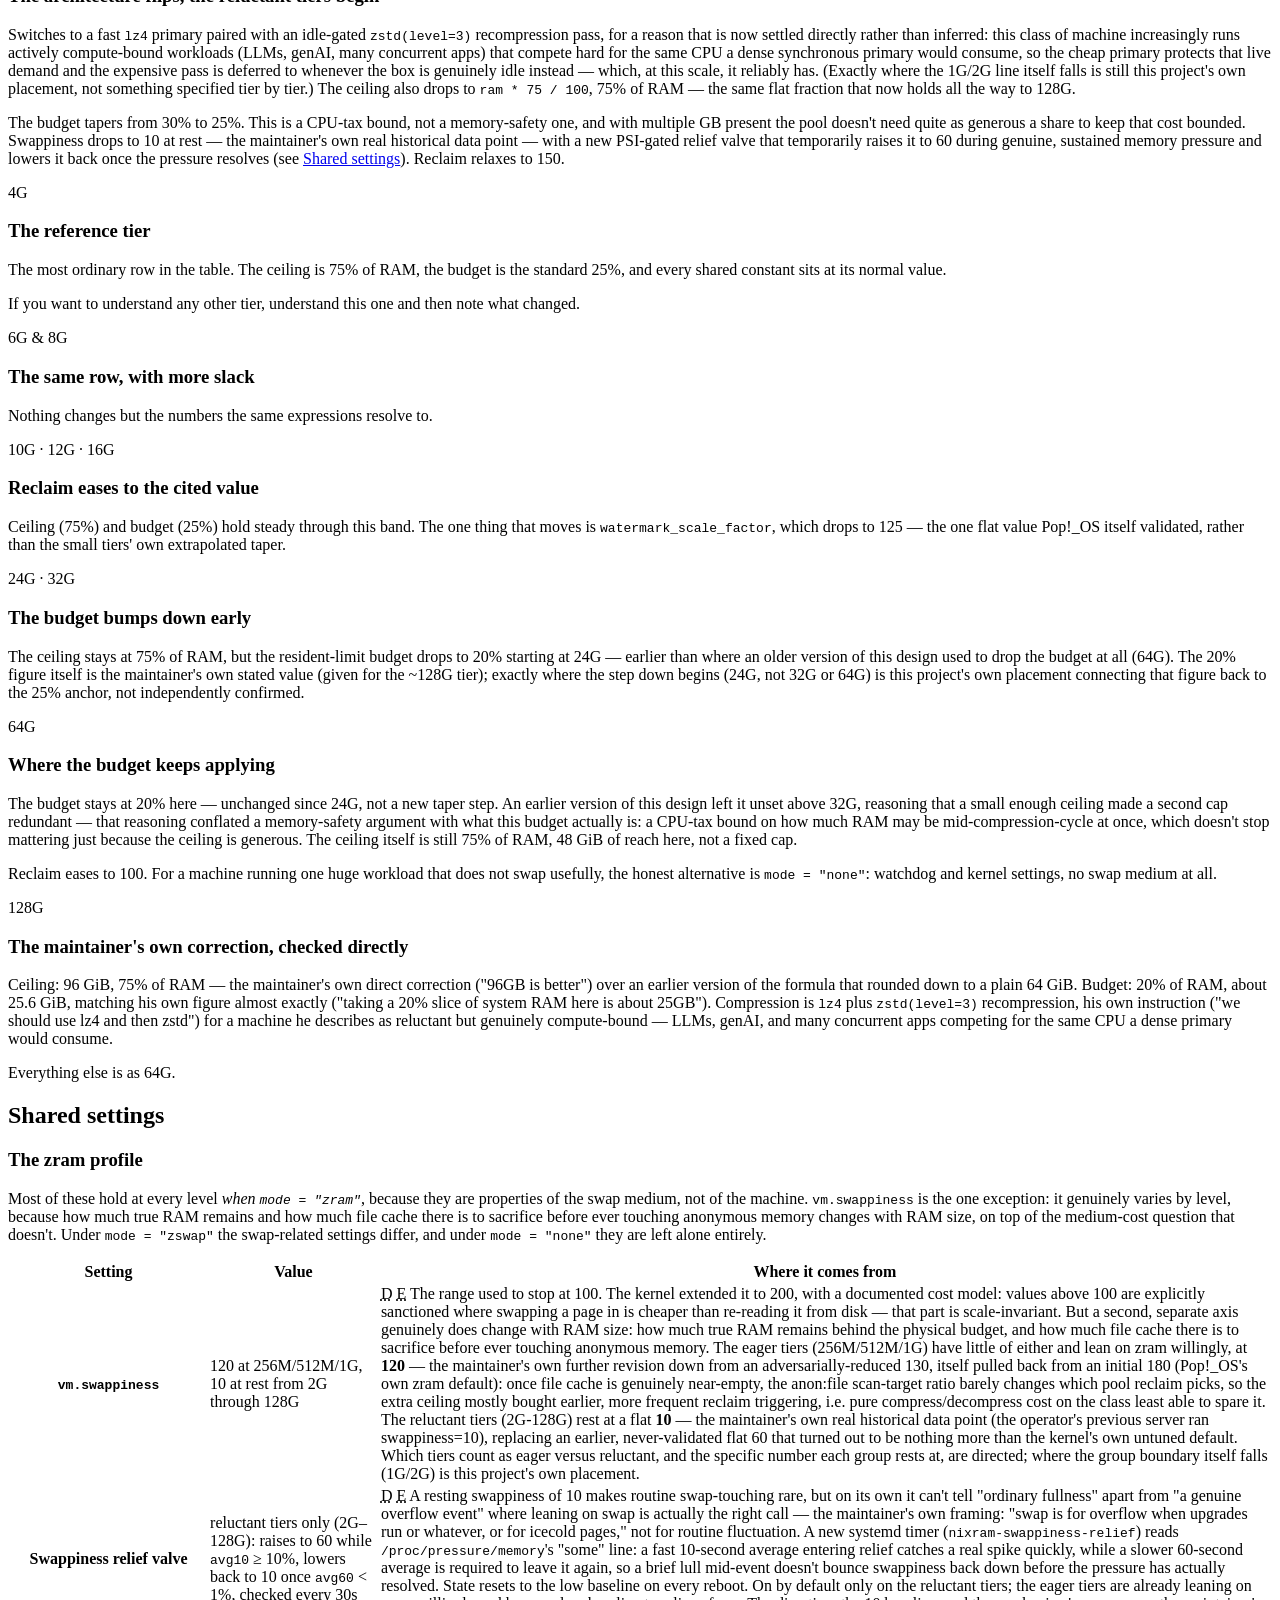
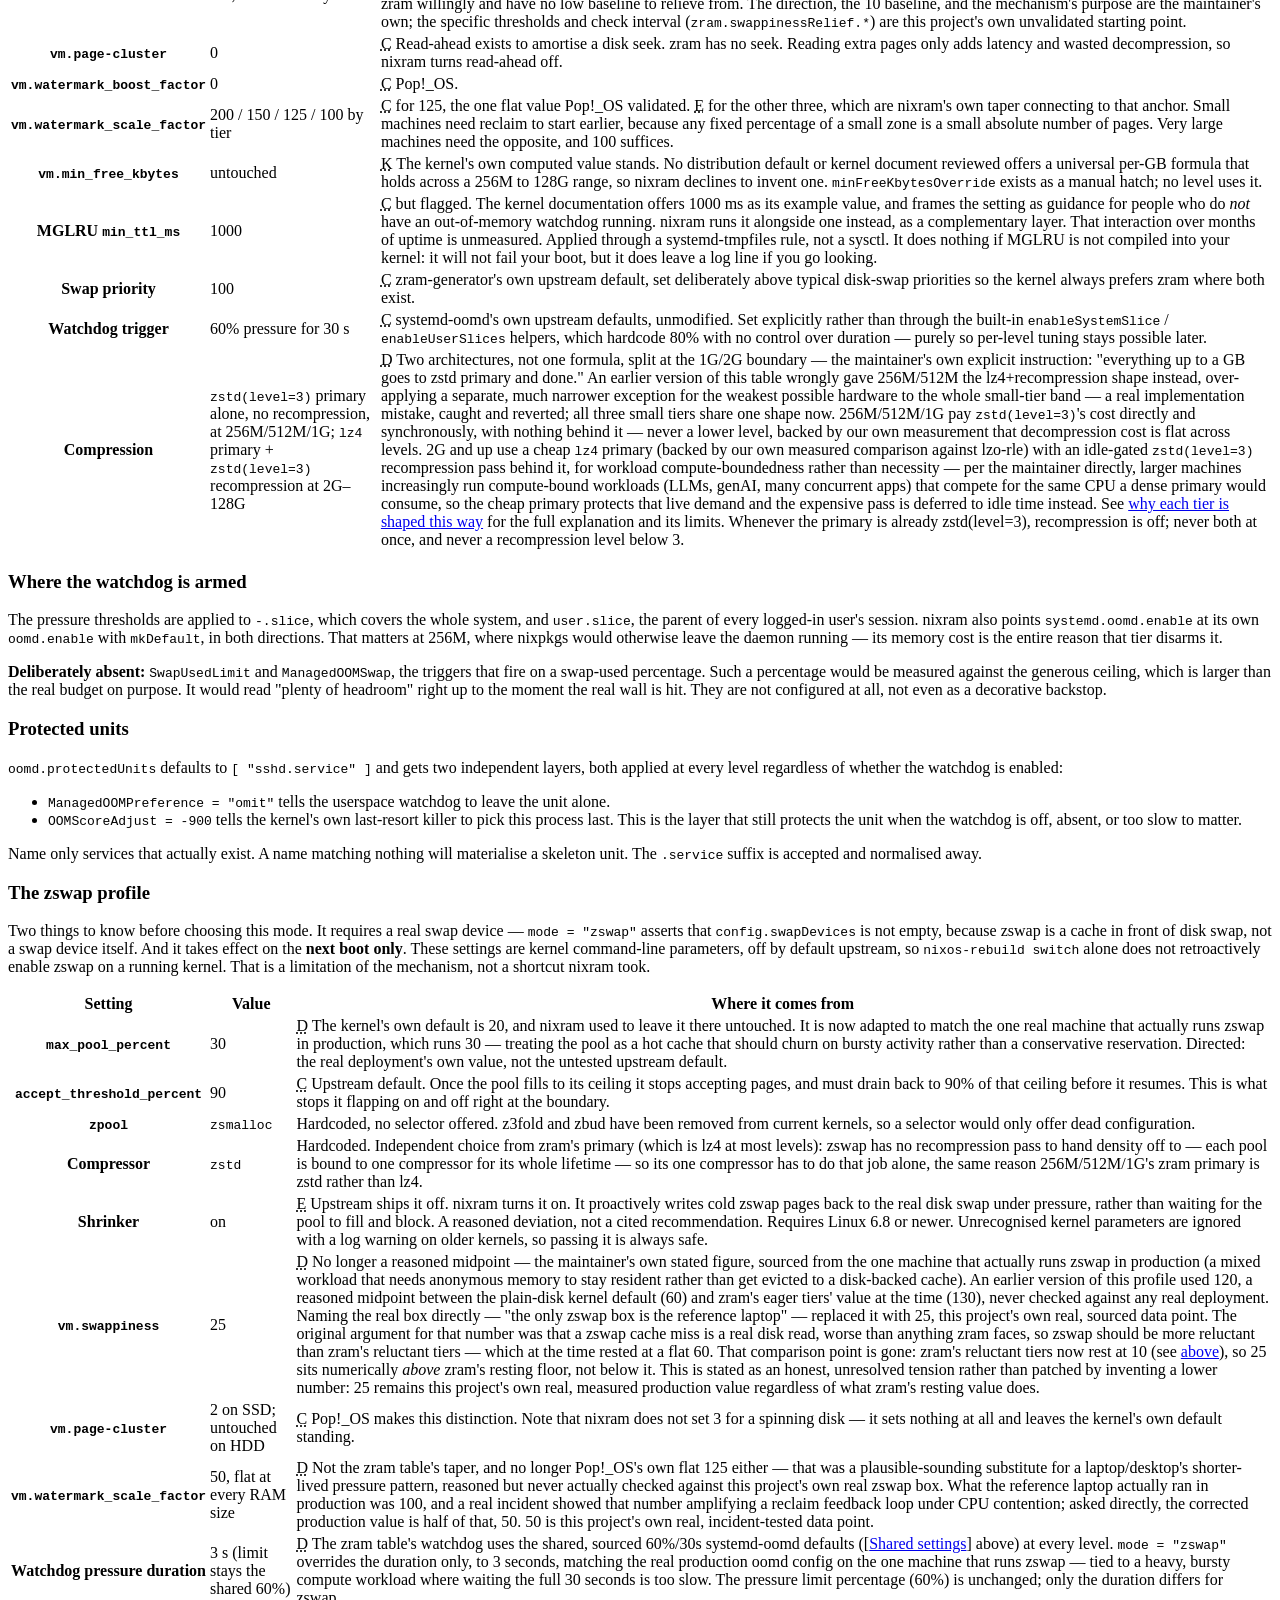
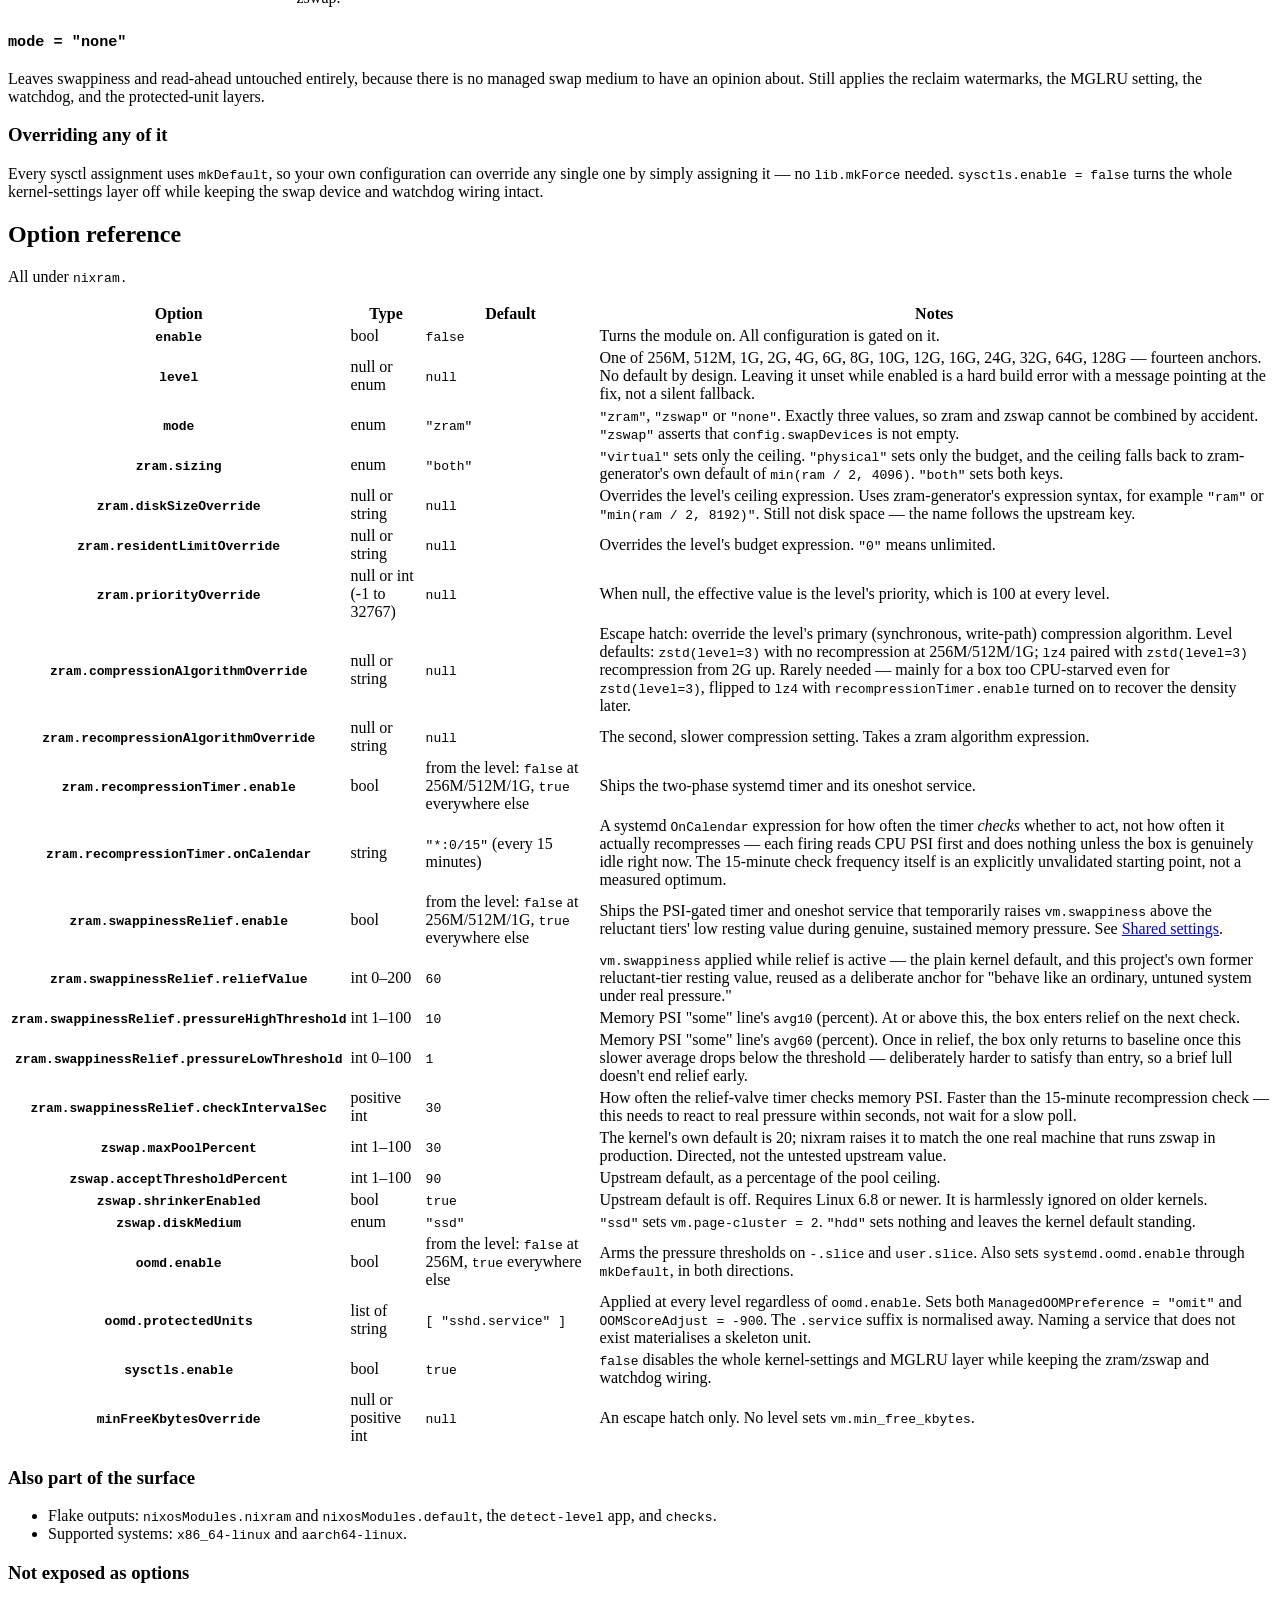
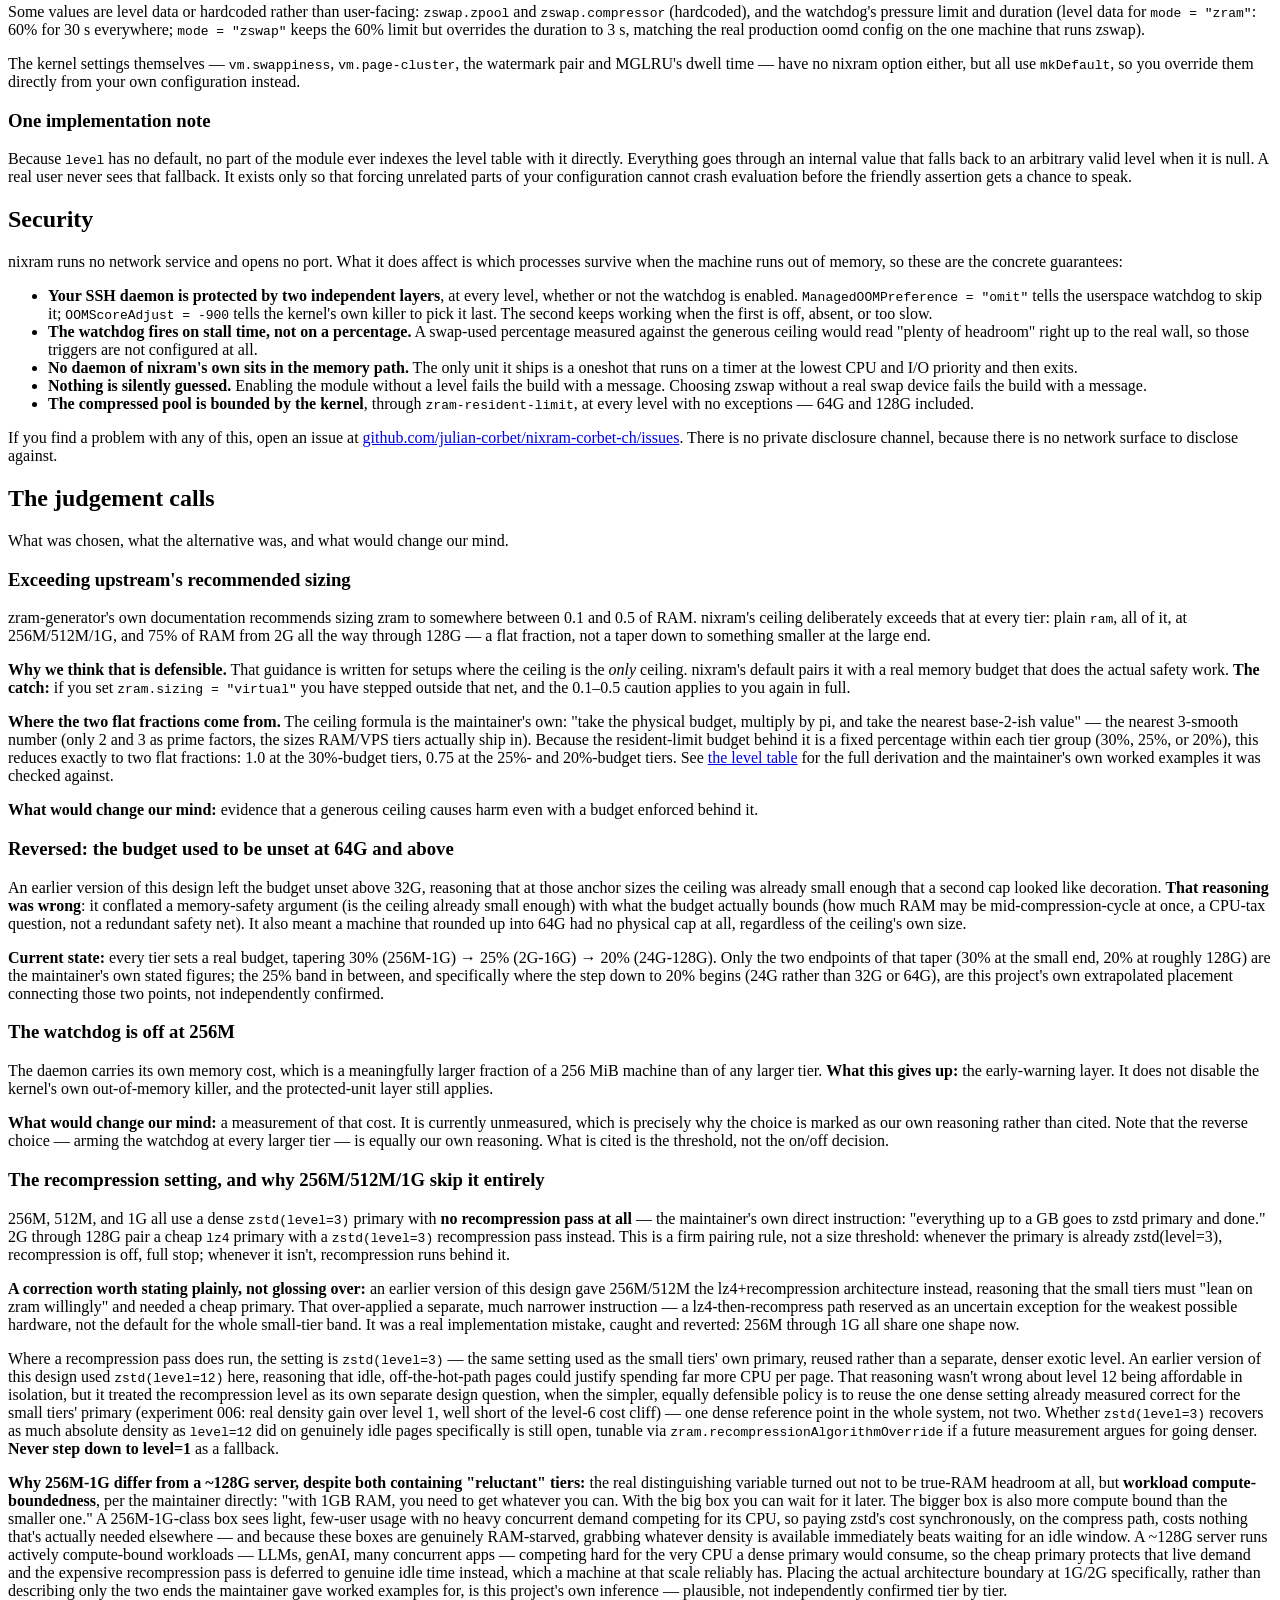
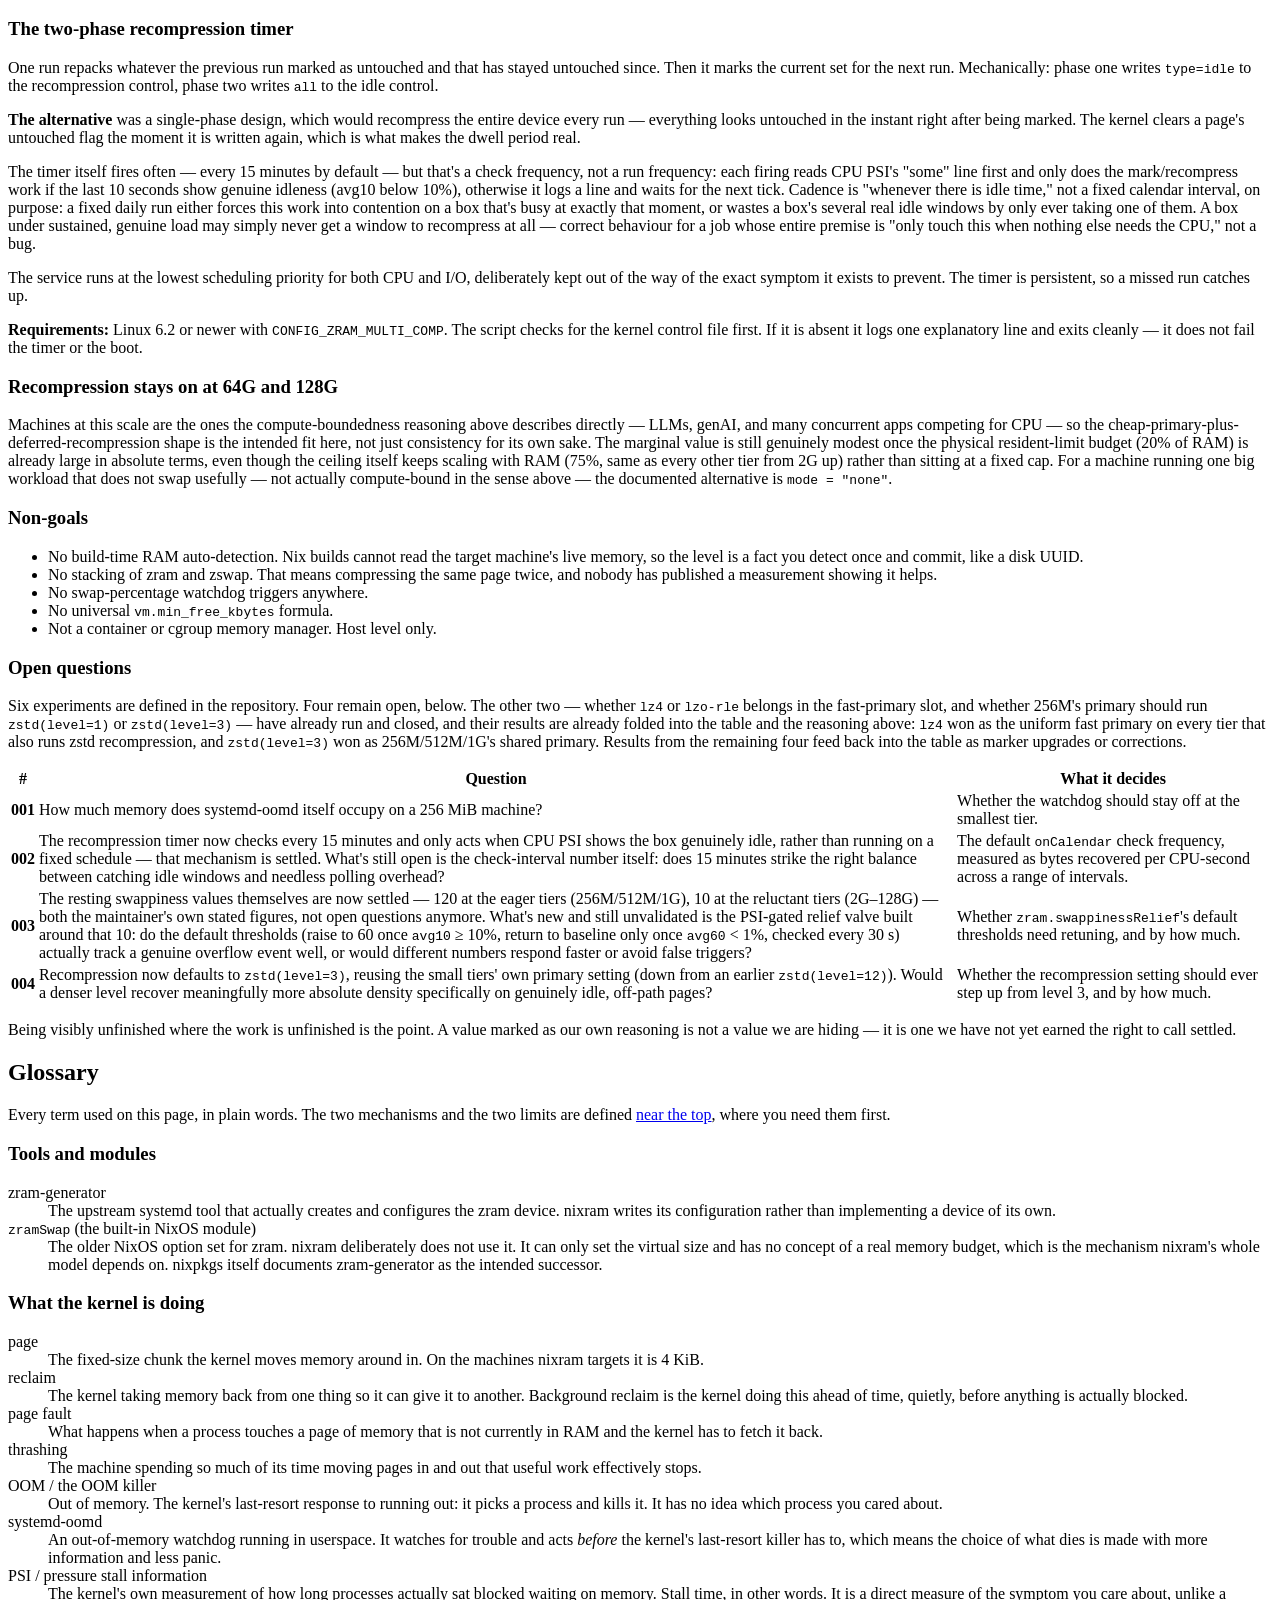
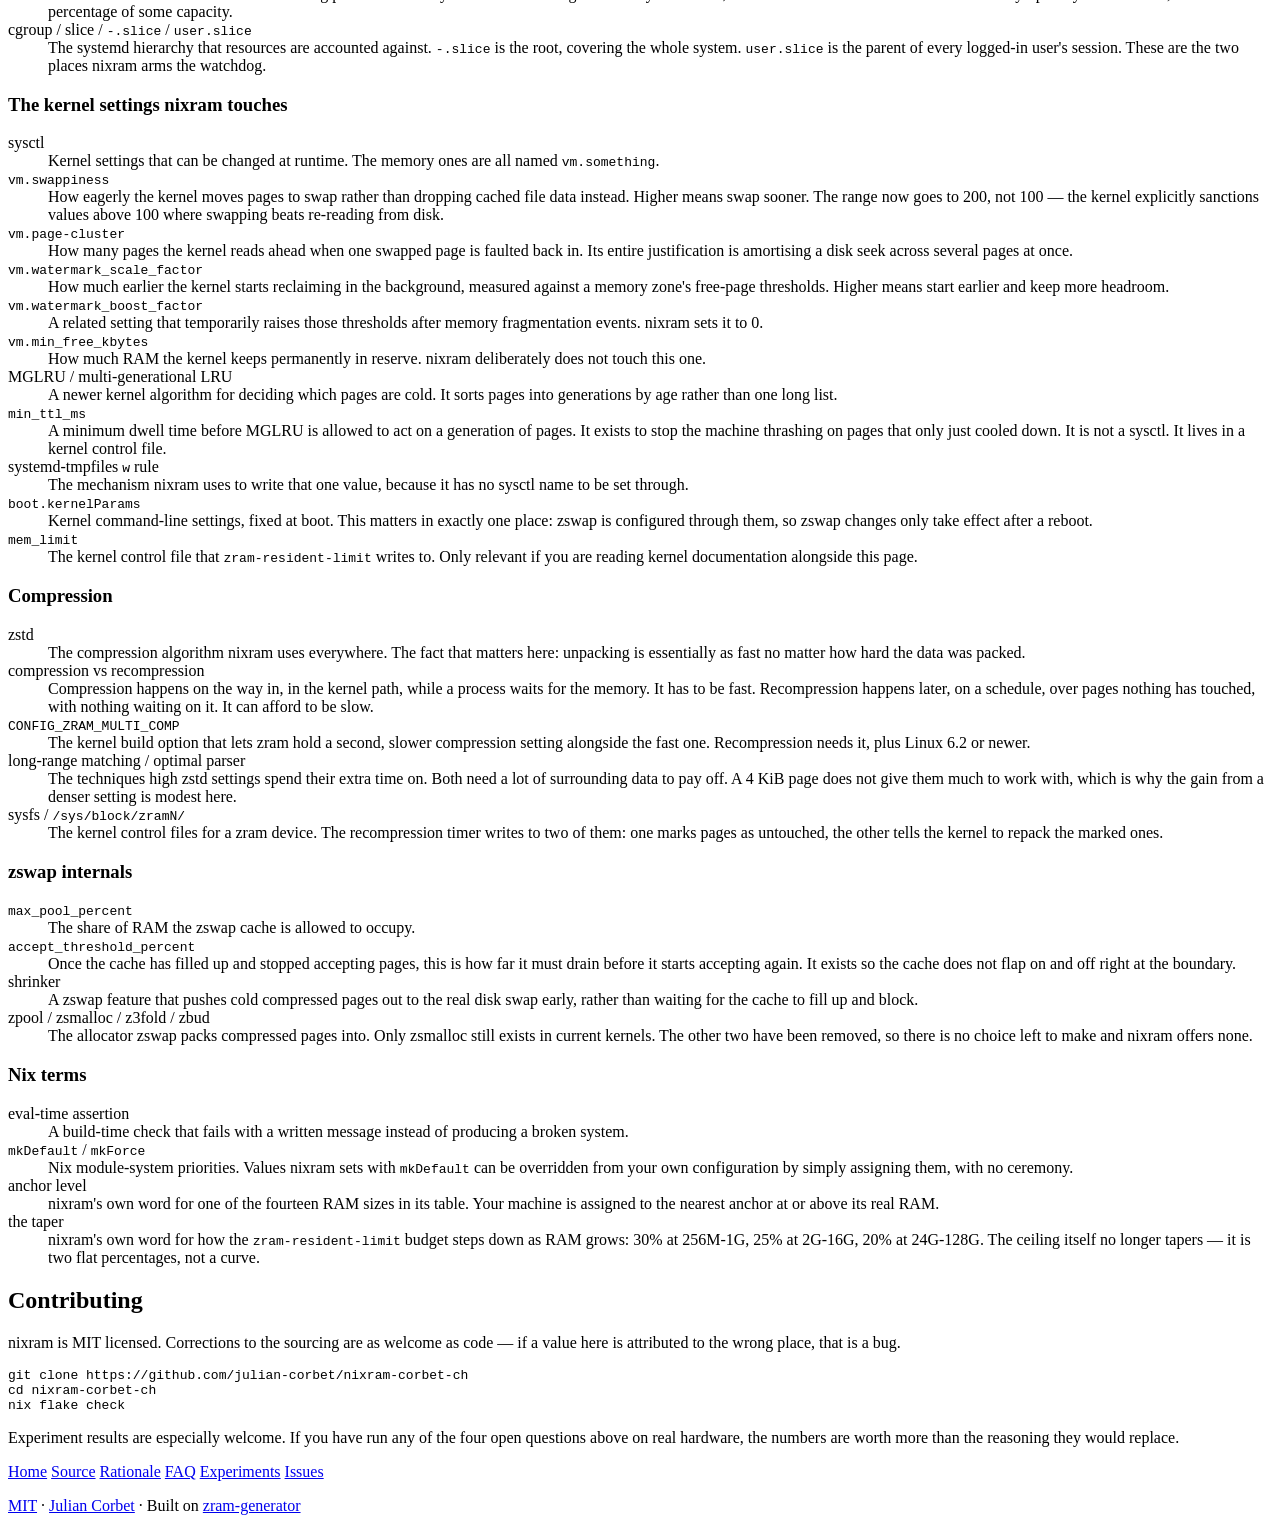
==== commit c61c6ae6: "Add user-session memory policy" ====
--- a/site/docs.html
+++ b/site/docs.html
@@ -46,7 +46,7 @@
 <!-- ORIENTATION -->
 <div class="docs-section">
   <h2>How to read this page</h2>
-  <p>nixram is one NixOS module. You declare how much RAM the machine has. From that one declaration it configures a compressed swap device that lives in RAM (or a compressed cache in front of real disk swap), an out-of-memory watchdog, and a set of kernel memory settings.</p>
+  <p>nixram's core has NixOS and system-manager modules. You declare how much RAM the machine has. From that one declaration it configures a compressed swap device that lives in RAM (or a compressed cache in front of real disk swap), an out-of-memory watchdog, and a set of kernel memory settings.</p>
   <p>Everything that varies by RAM size comes from the same row of the same table, so those values cannot contradict each other. The few settings that are properties of the swap medium rather than of the machine are constants, listed under <a href="#constants">Shared settings</a>.</p>
   <p>This page assumes you are comfortable with systemd and NixOS, and assumes nothing about kernel memory management. The words you need are defined as you meet them, and every kernel term used anywhere on this page has a plain definition in the <a href="#glossary">glossary at the end</a>.</p>
   <p>Everything here is sourced. Each value carries a mark saying where it came from: someone else's published work, our own reasoning, or the kernel's own default left alone on purpose.</p>
@@ -112,6 +112,14 @@
       </tbody>
     </table>
   </div>
+</div>
+
+<!-- USER-SESSION POLICY -->
+<div class="docs-section" id="user-session-policy">
+  <h2>User-session memory policy</h2>
+  <p>The core module manages host-wide memory pressure. A separate Home Manager output owns the parts that belong to a logged-in account: Profile Sync Daemon configuration and user units, plus the user half of an optional device-memory foreground-session booster.</p>
+  <p>Profile Sync Daemon only runs with an explicit browser list, so it never silently adopts every supported browser it finds. On a distro-managed host, the host backend supplies PSD's command and package; the Home Manager module supplies the configuration and the user service.</p>
+  <p>The device-memory booster is deliberately narrow. It is not a general container or GPU-sharing manager. Before the system service can start, nixram checks that the current cgroup root exposes <code>/sys/fs/cgroup/dmem.capacity</code>; without it, the upstream daemon cannot calculate the device-memory limits it needs to apply.</p>
 </div>
 
 <!-- THE WORDS YOU NEED FIRST -->
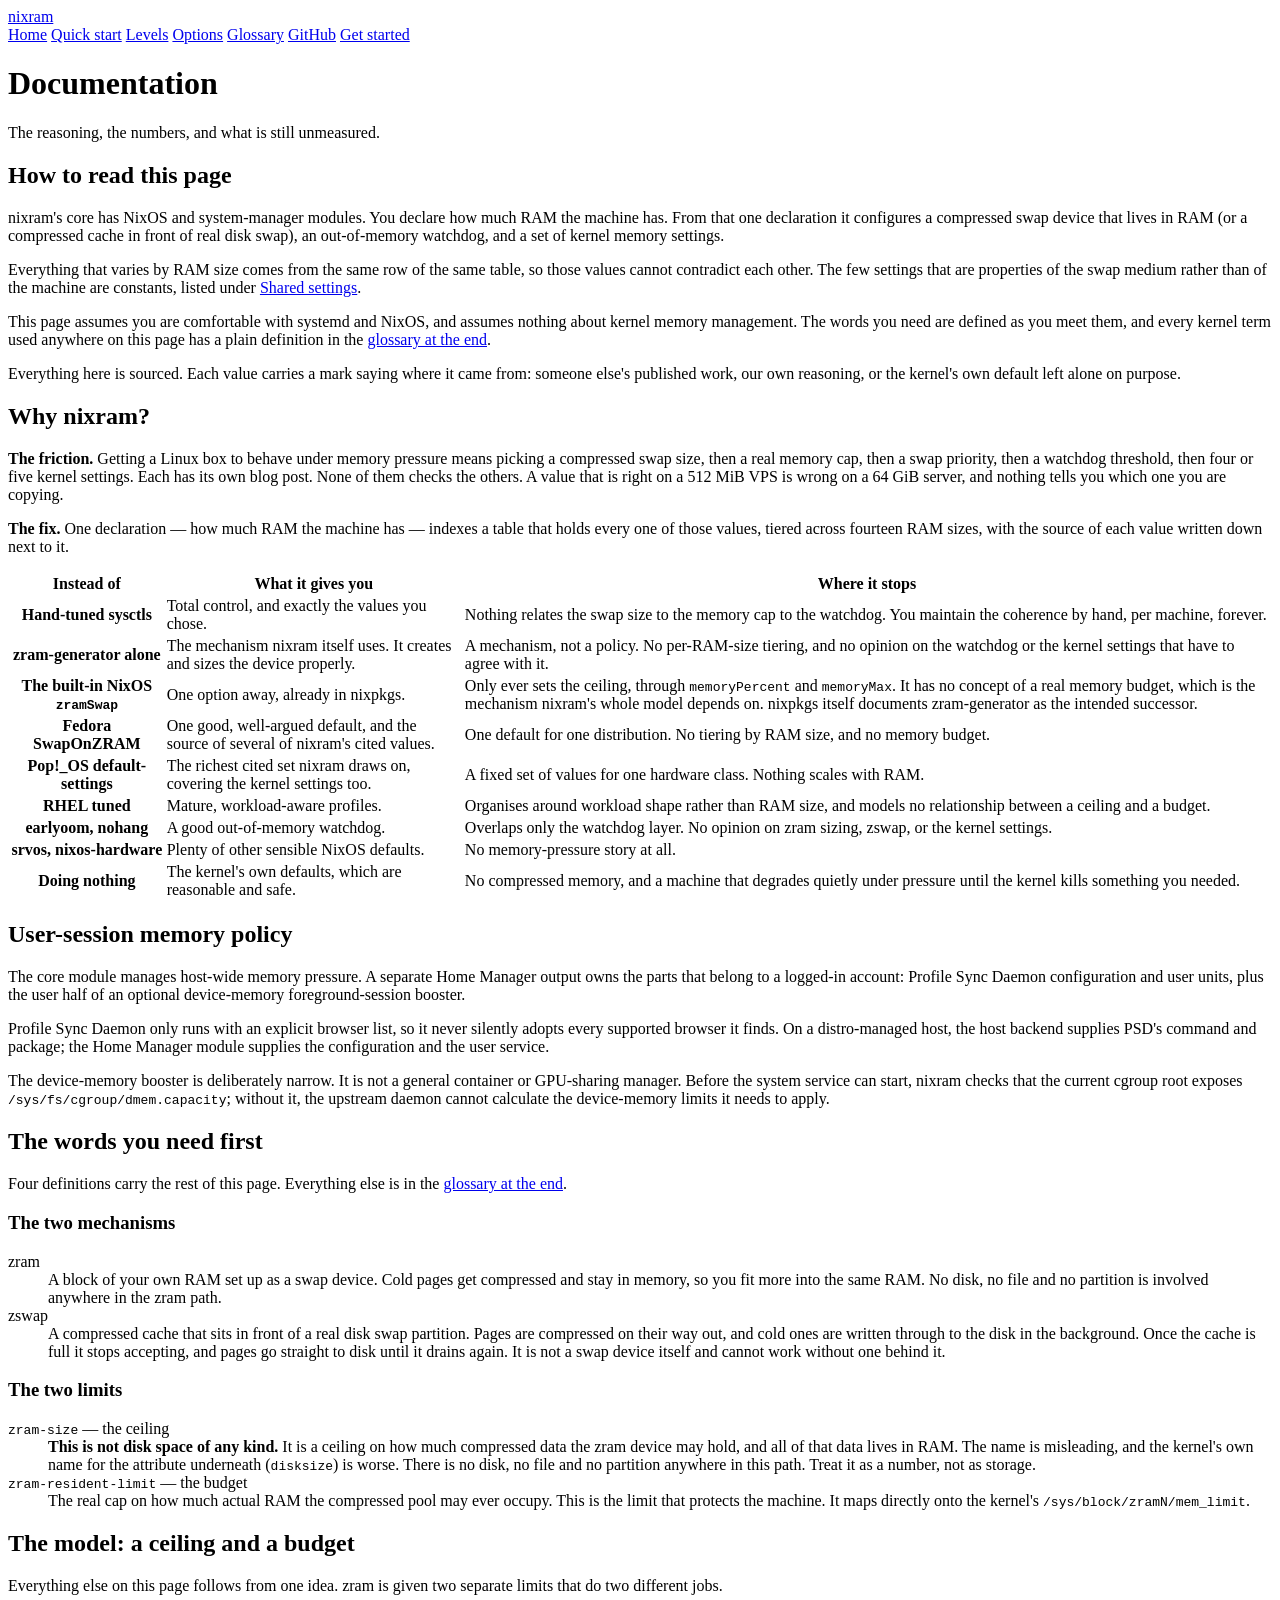
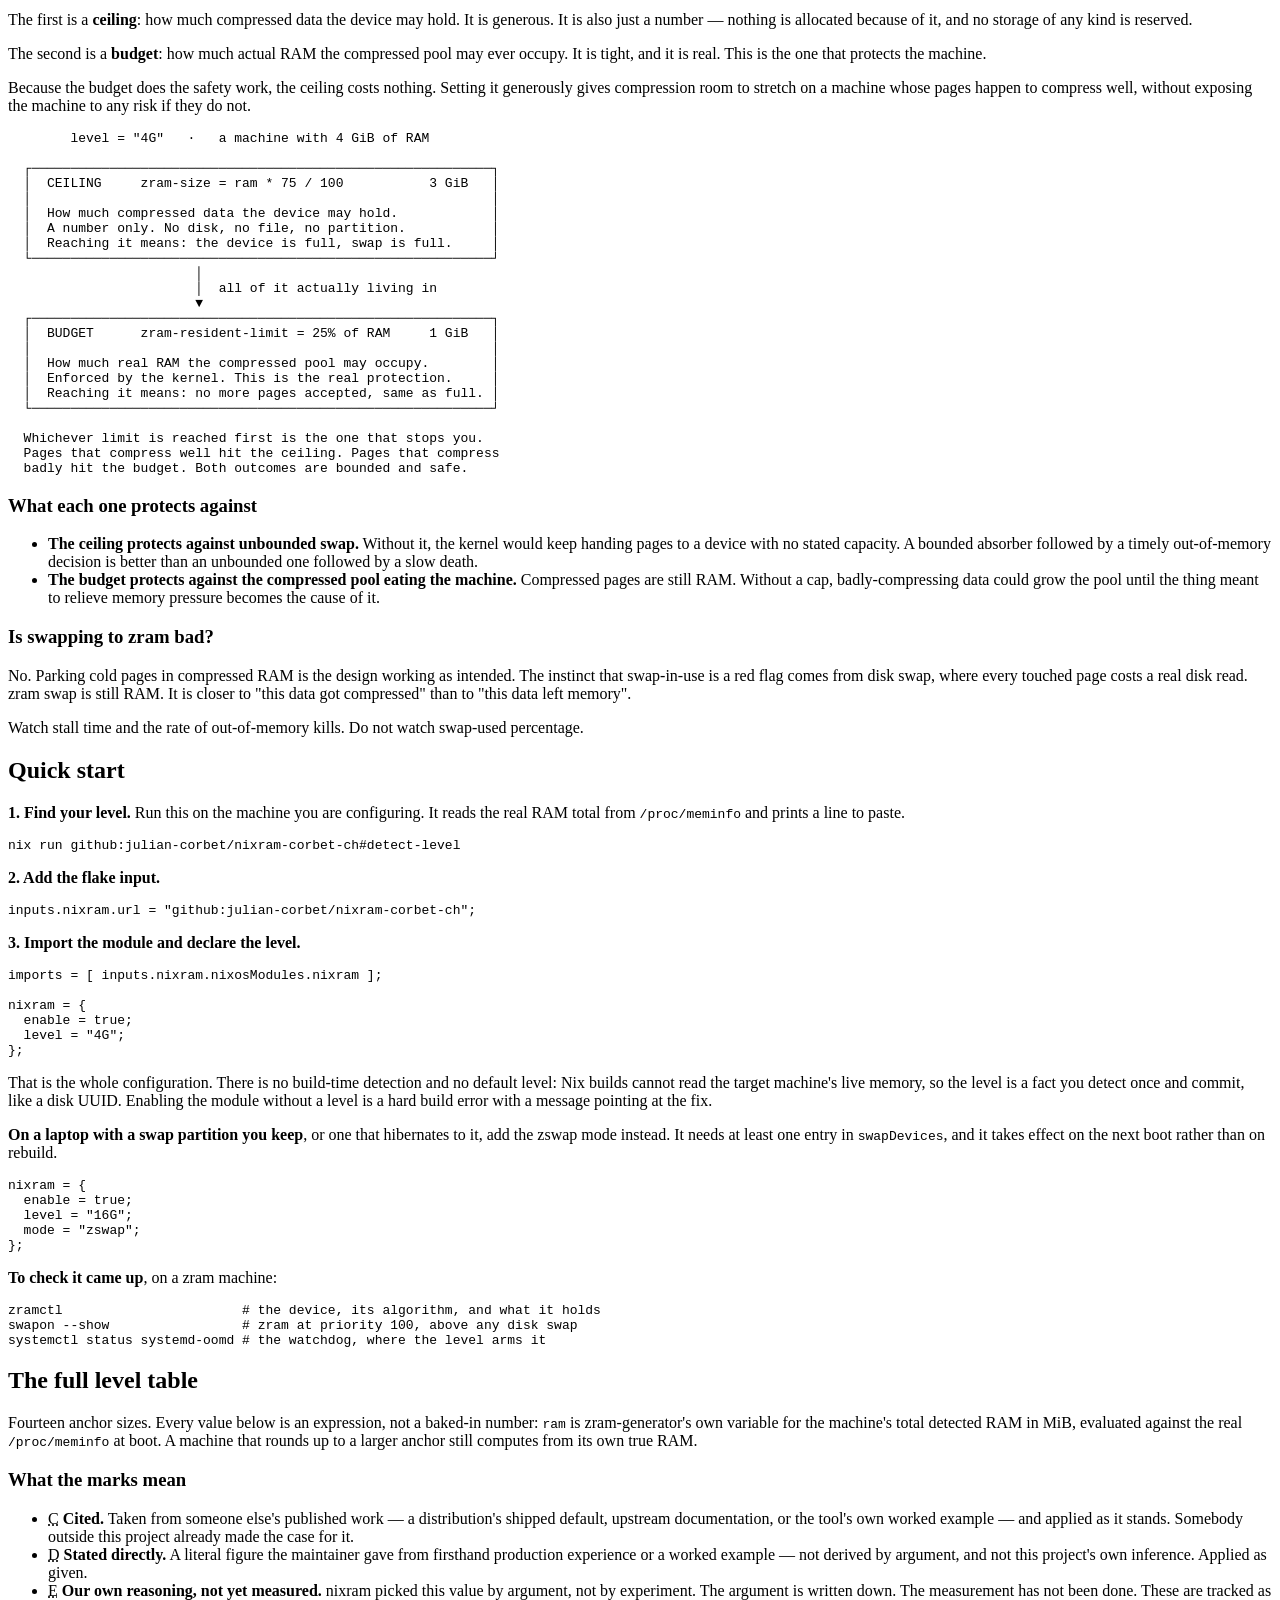
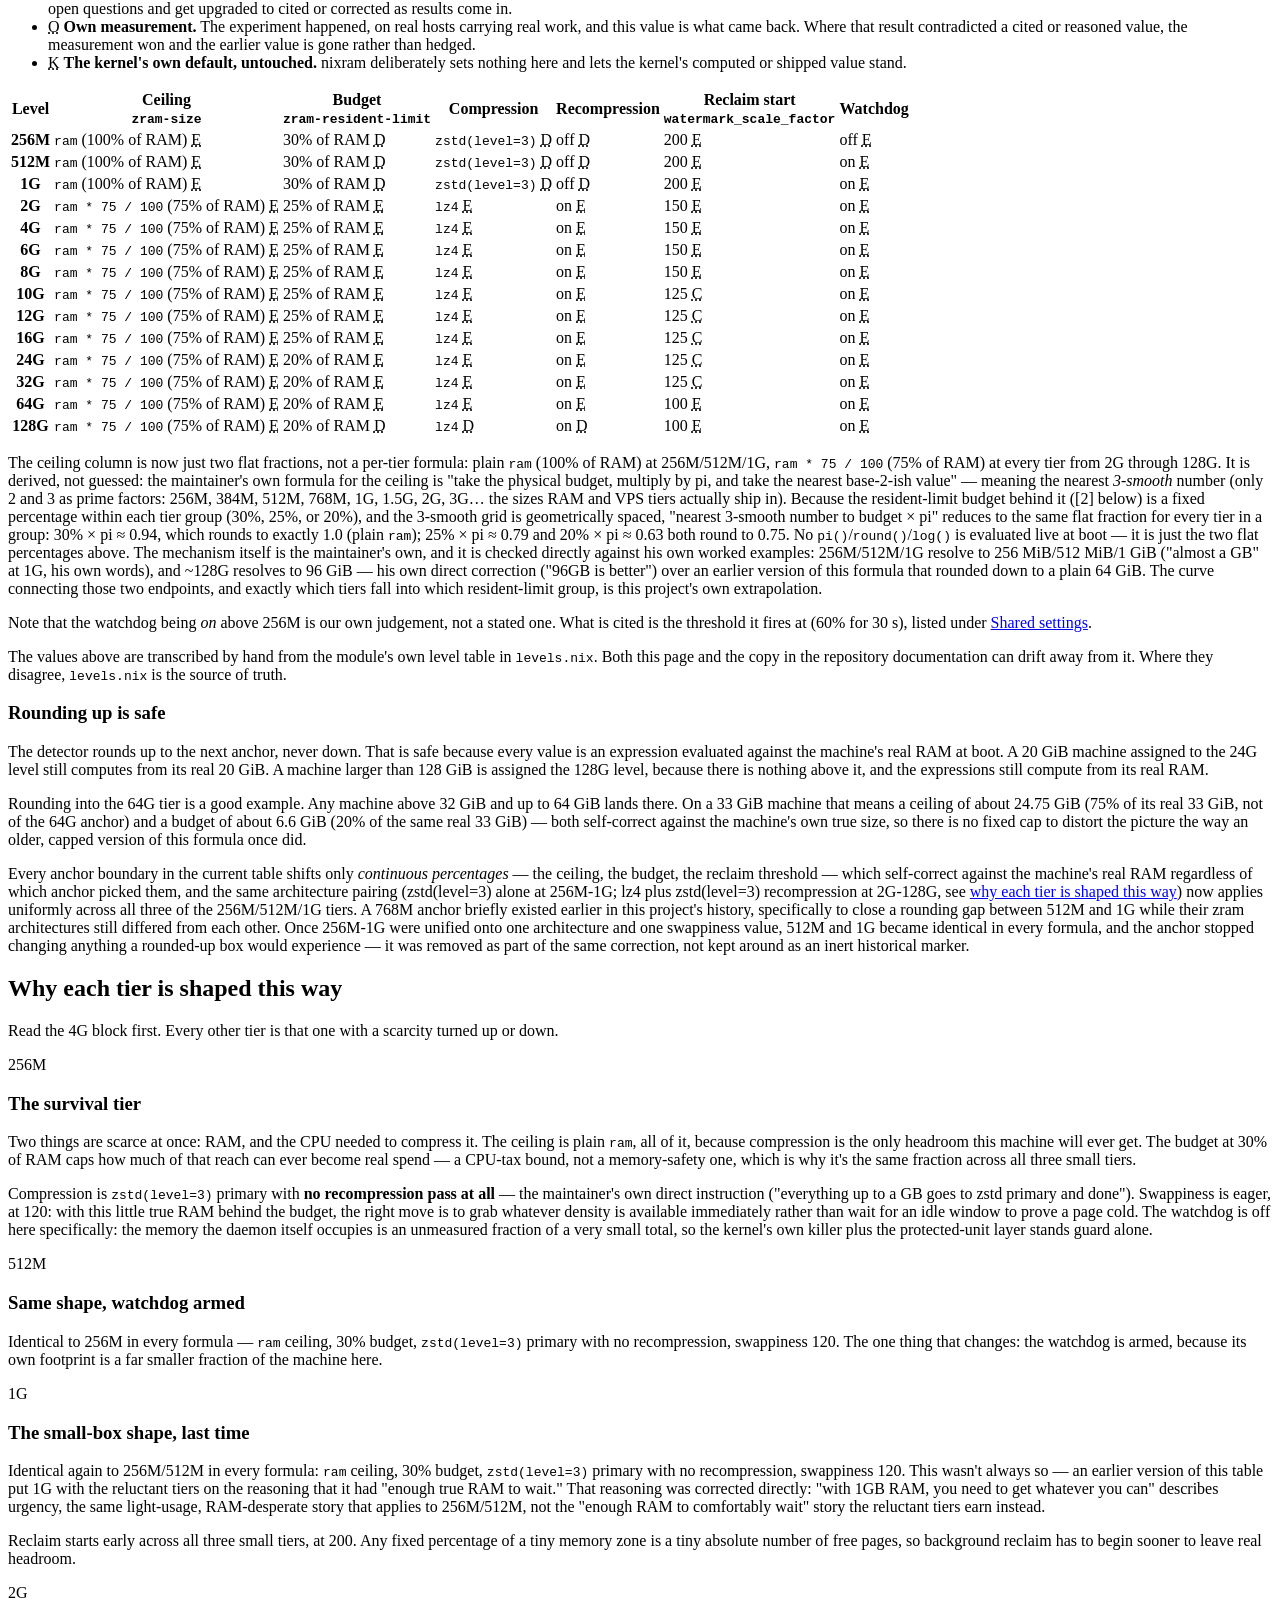
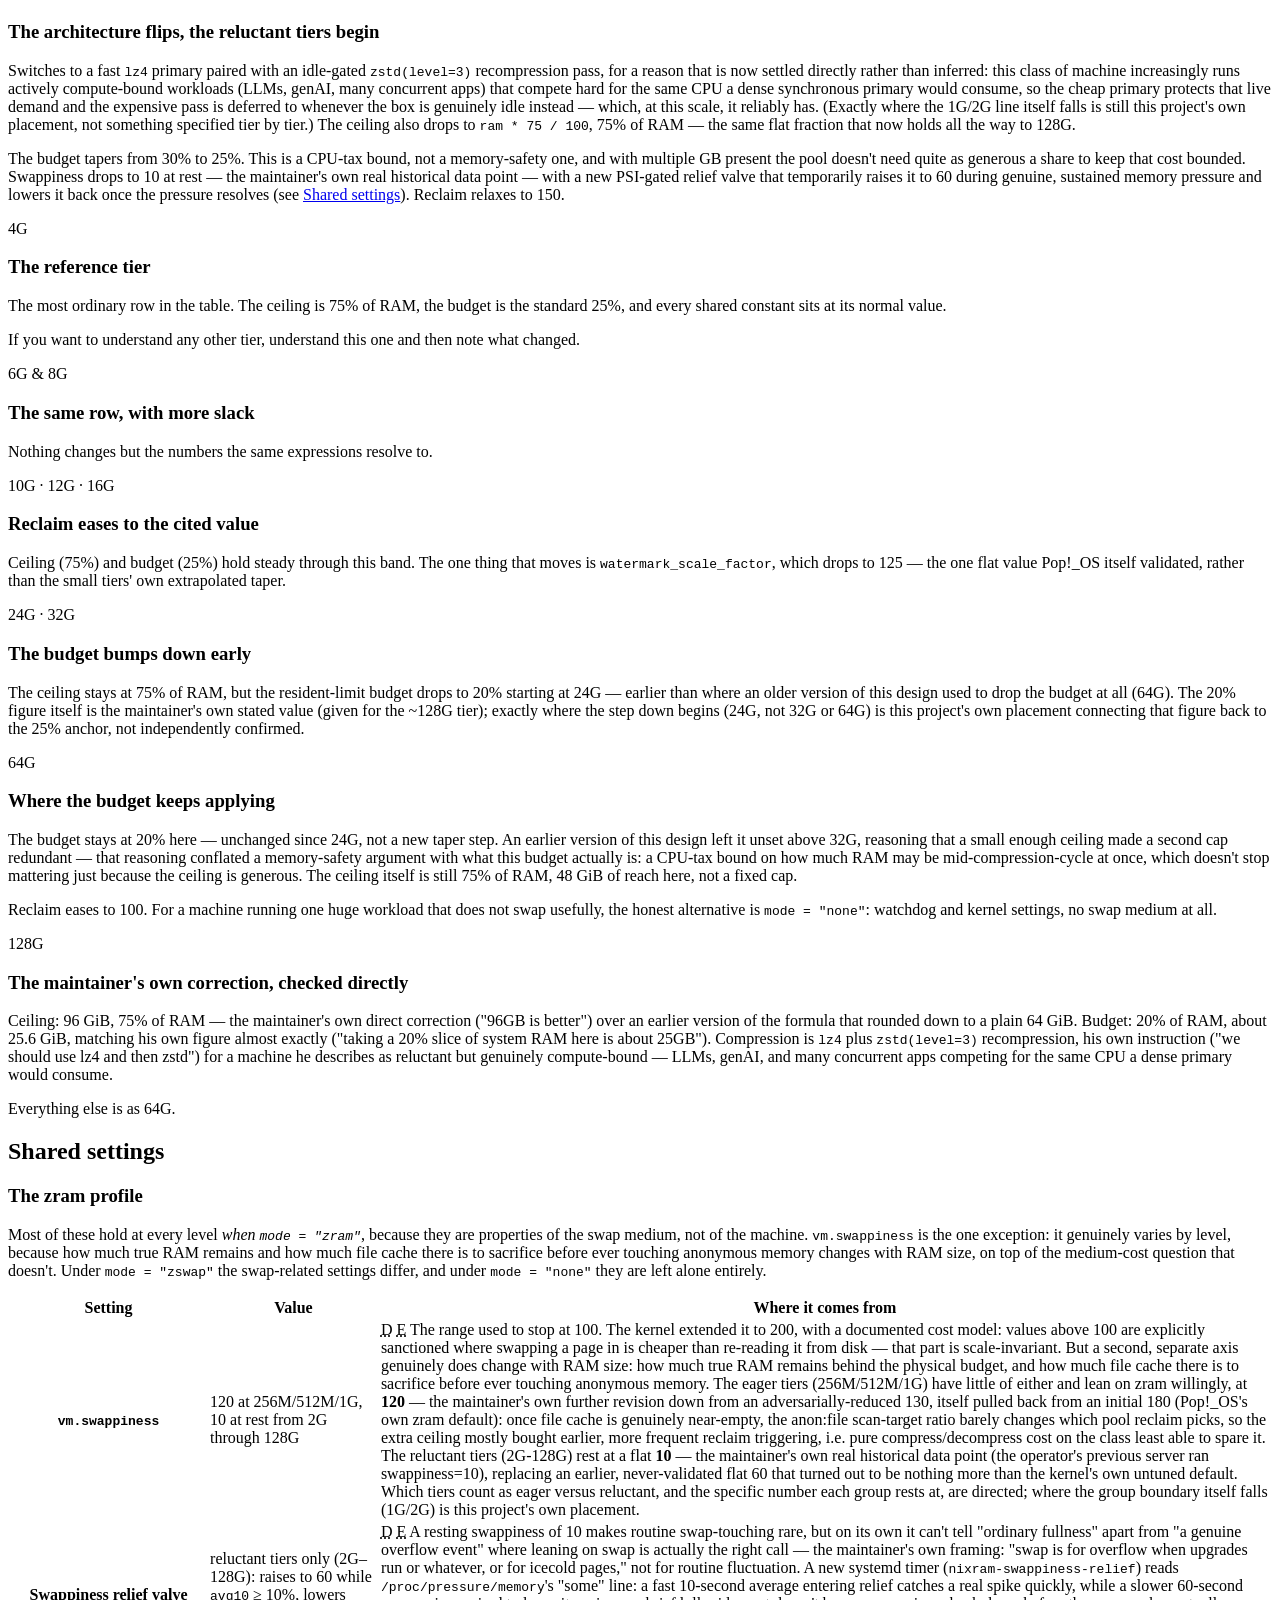
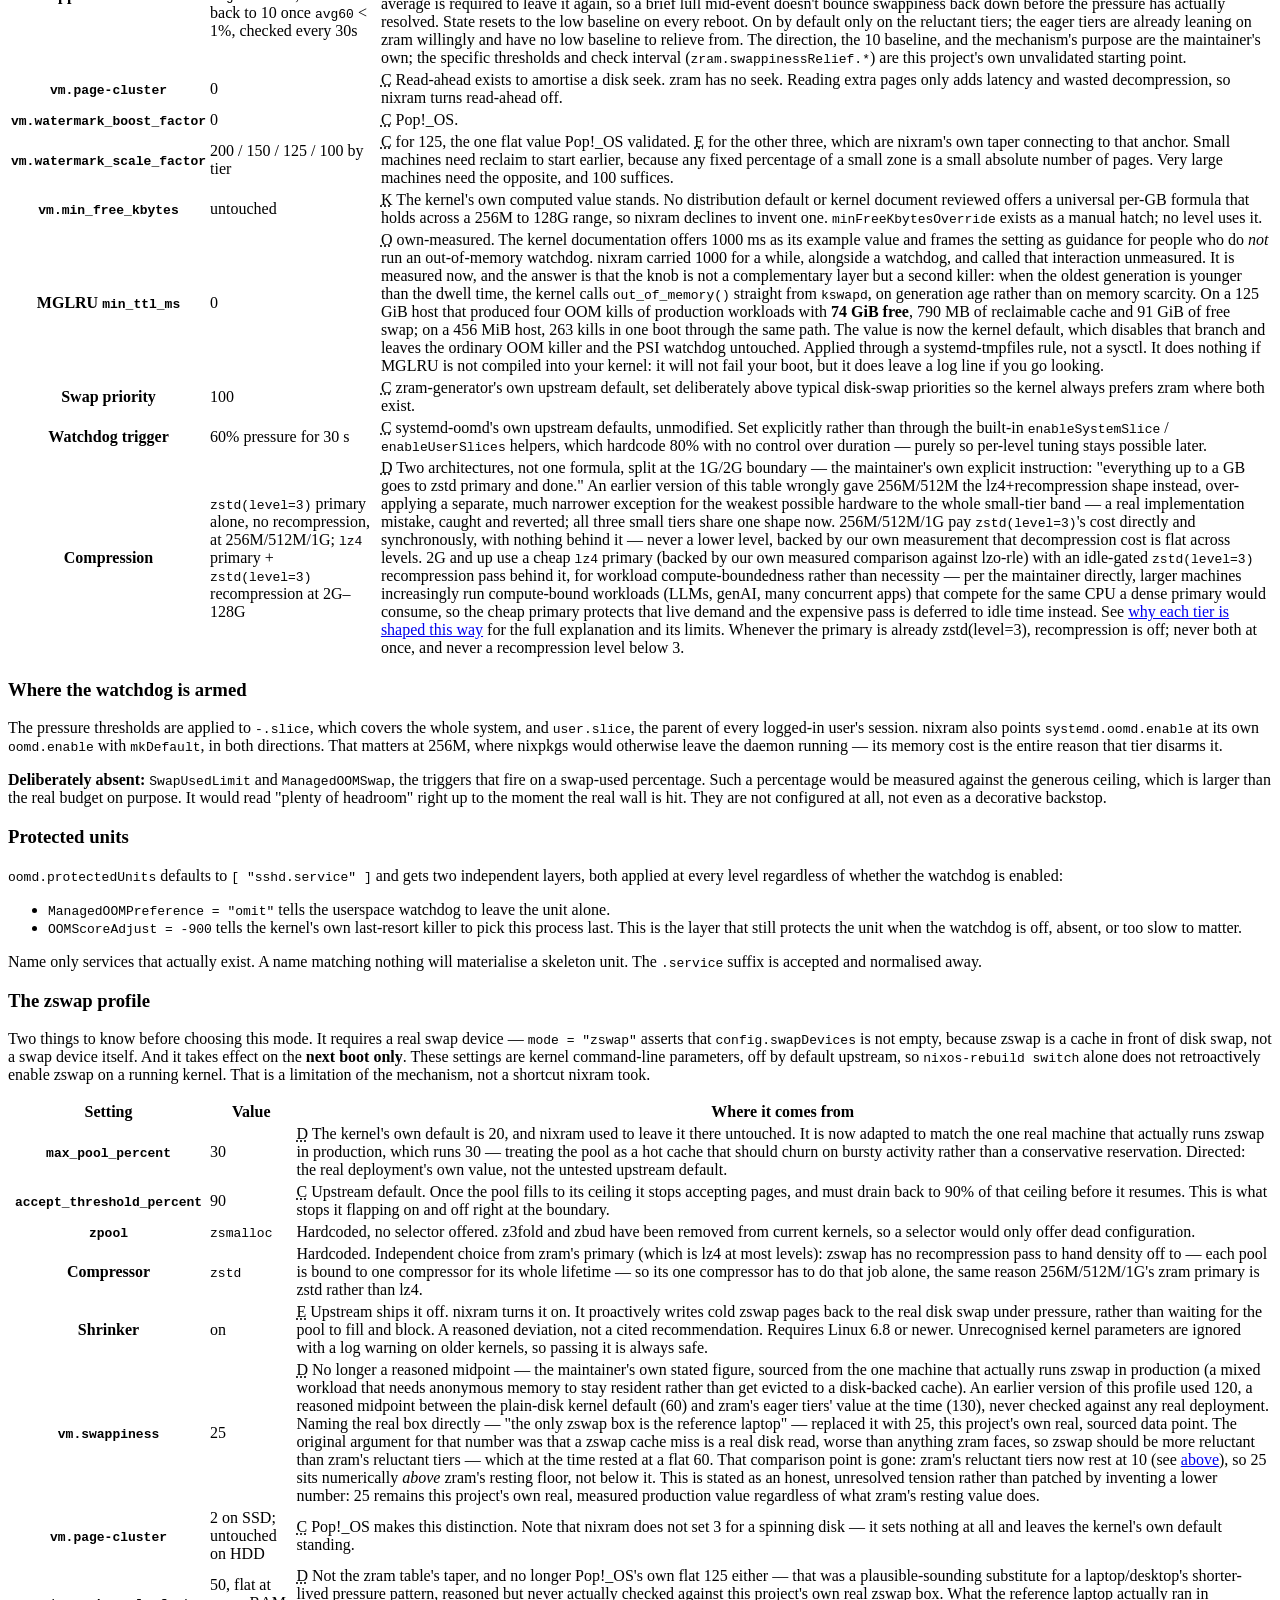
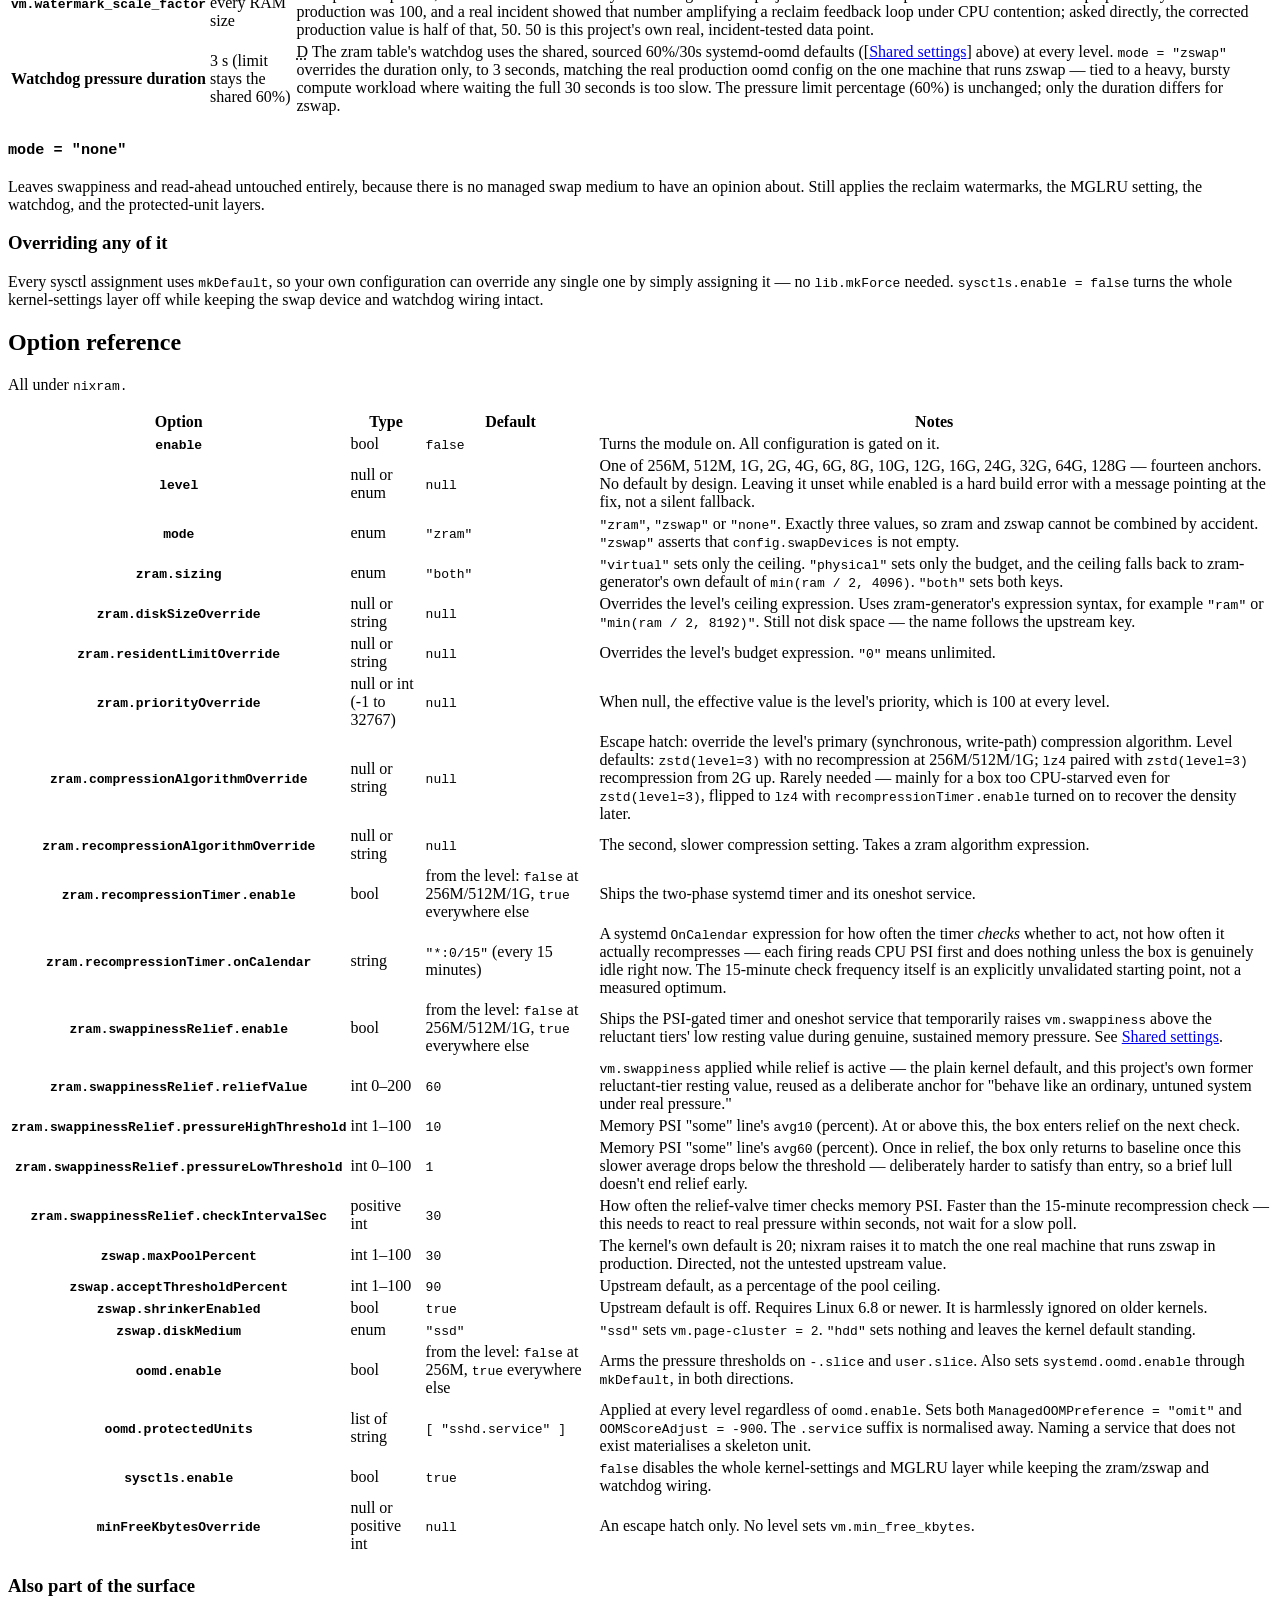
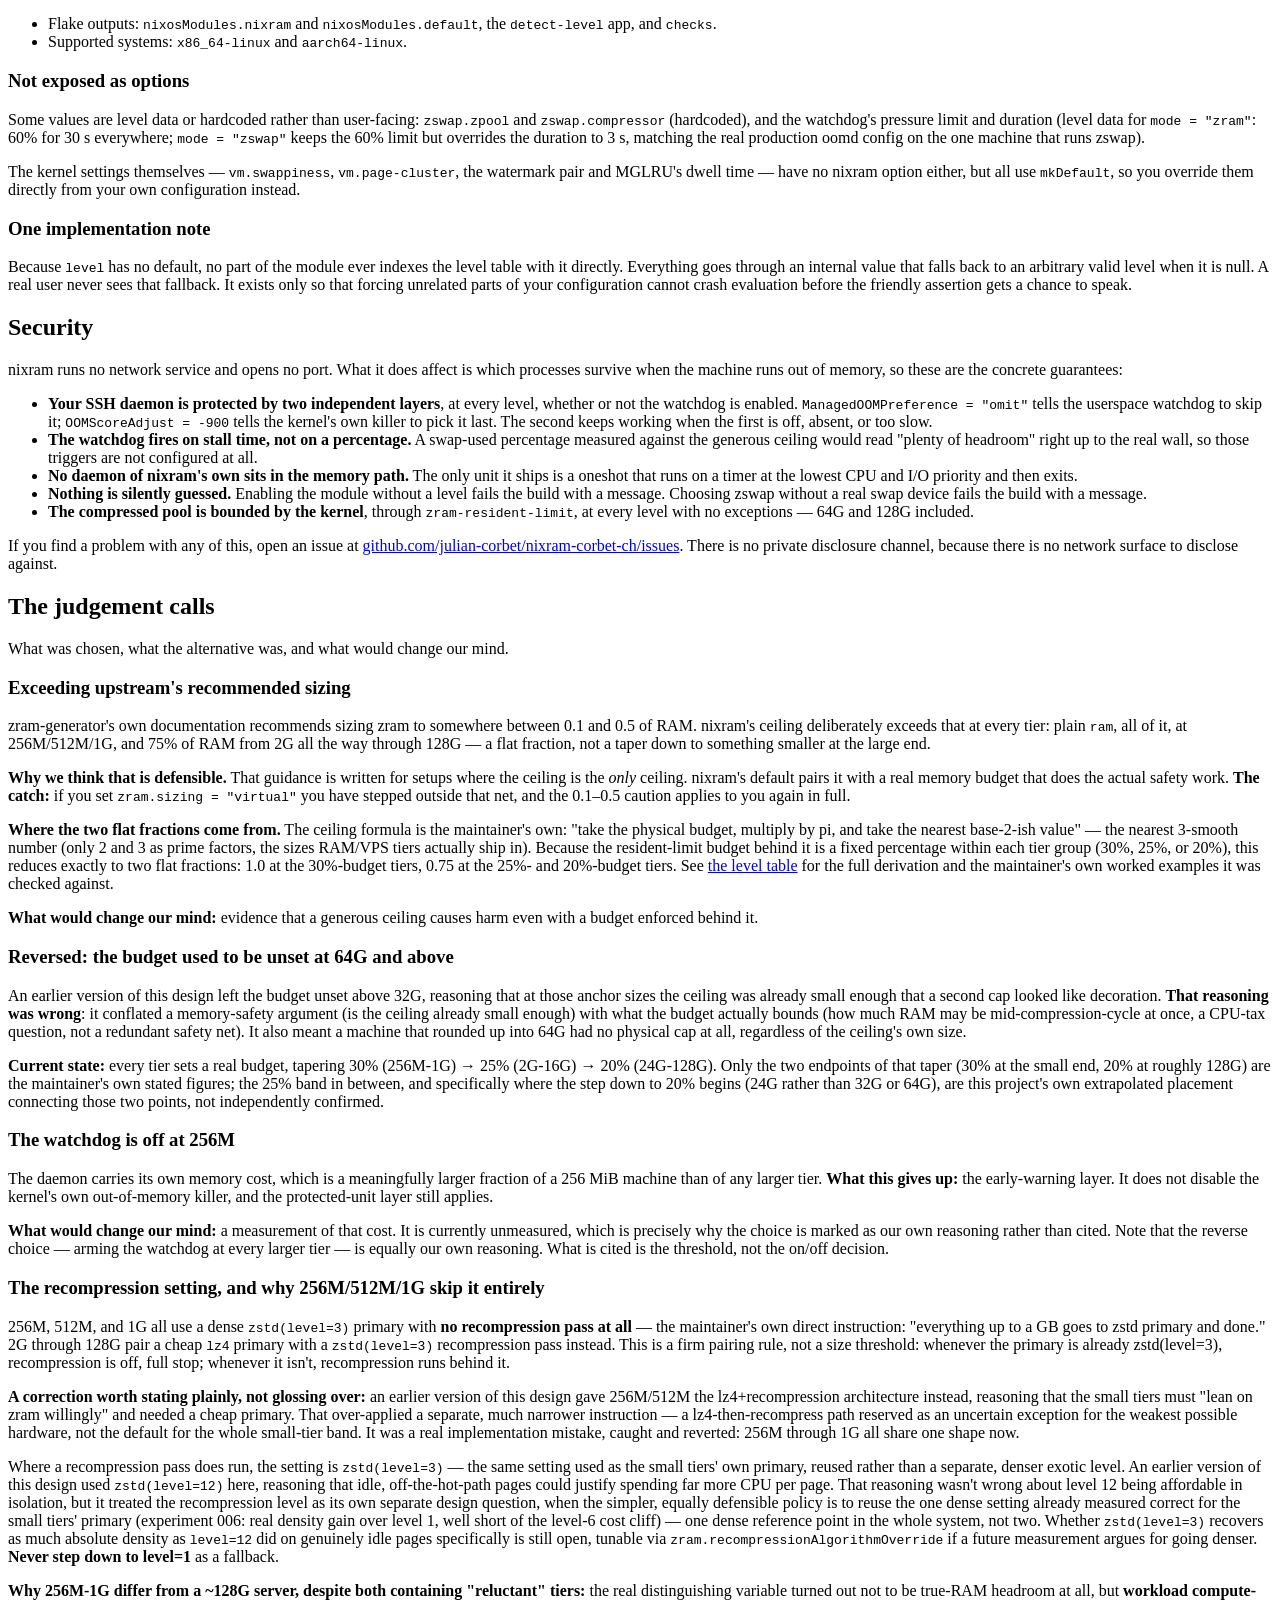
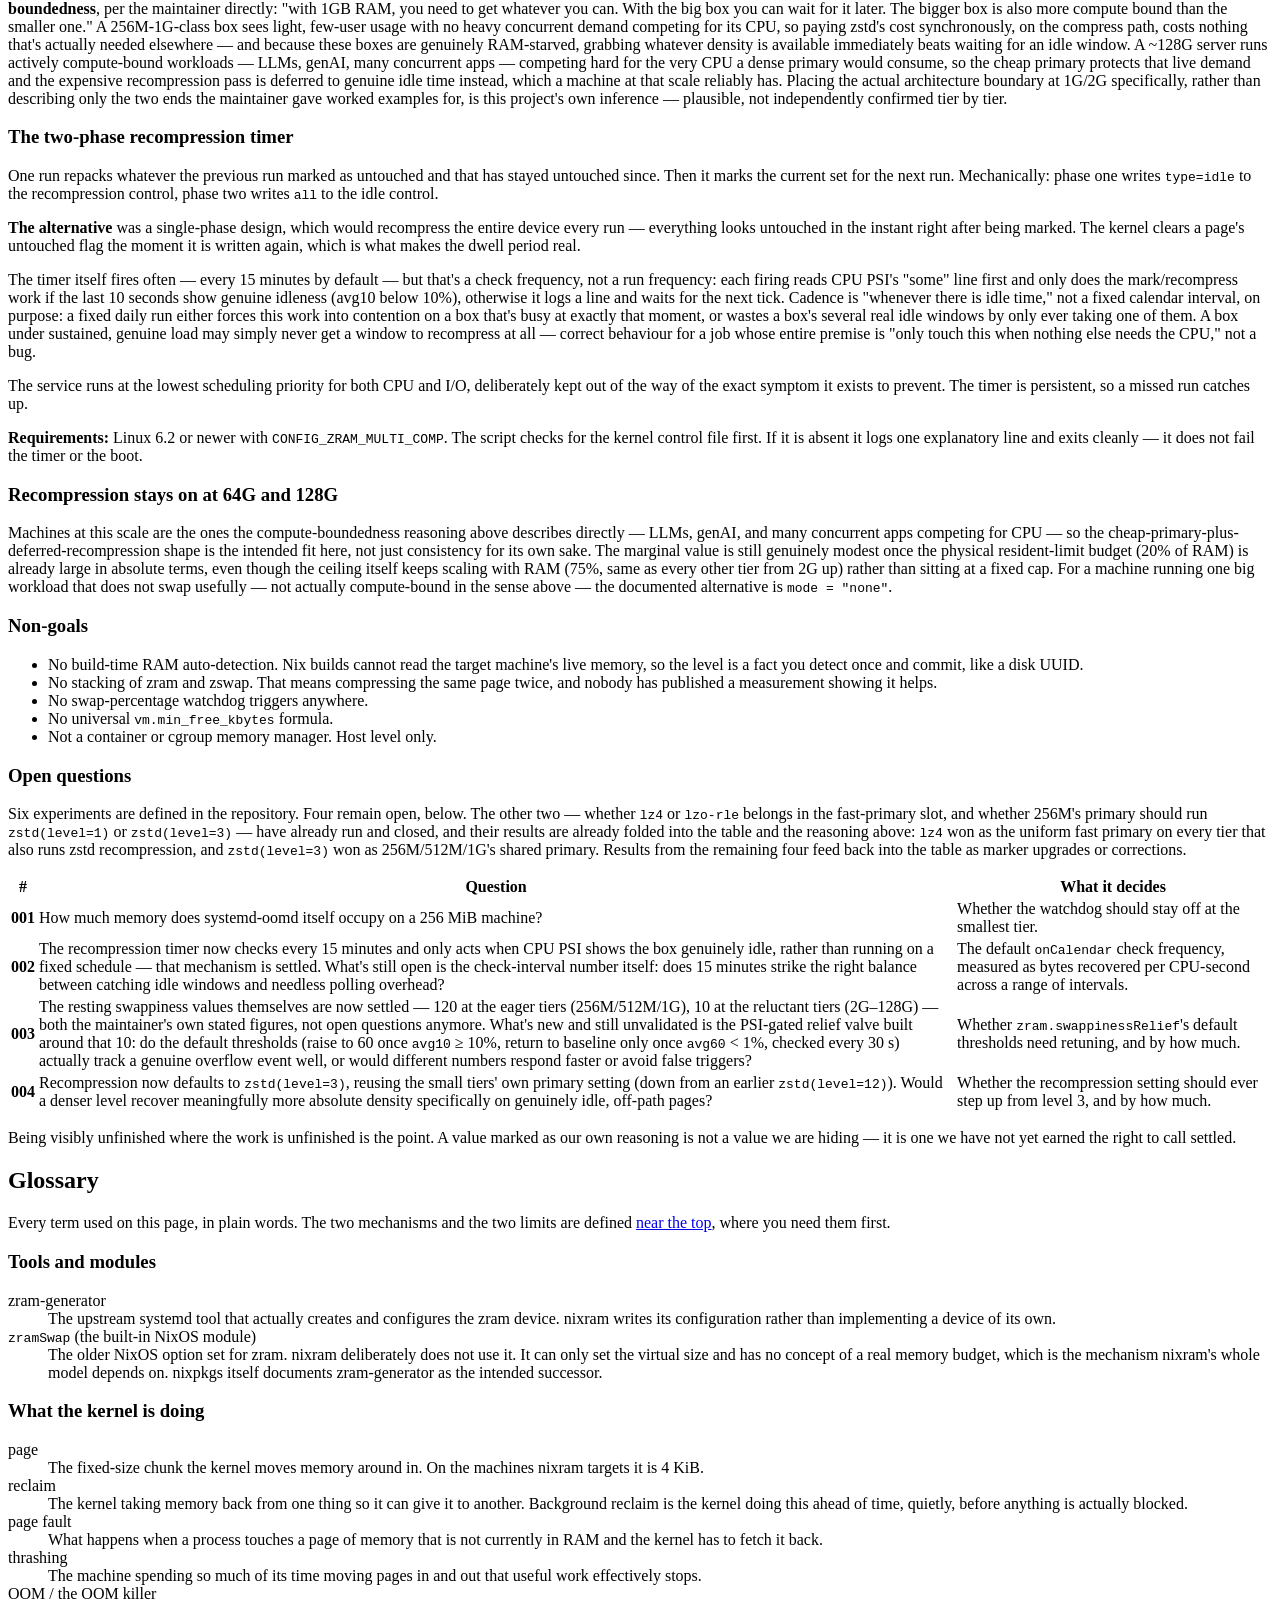
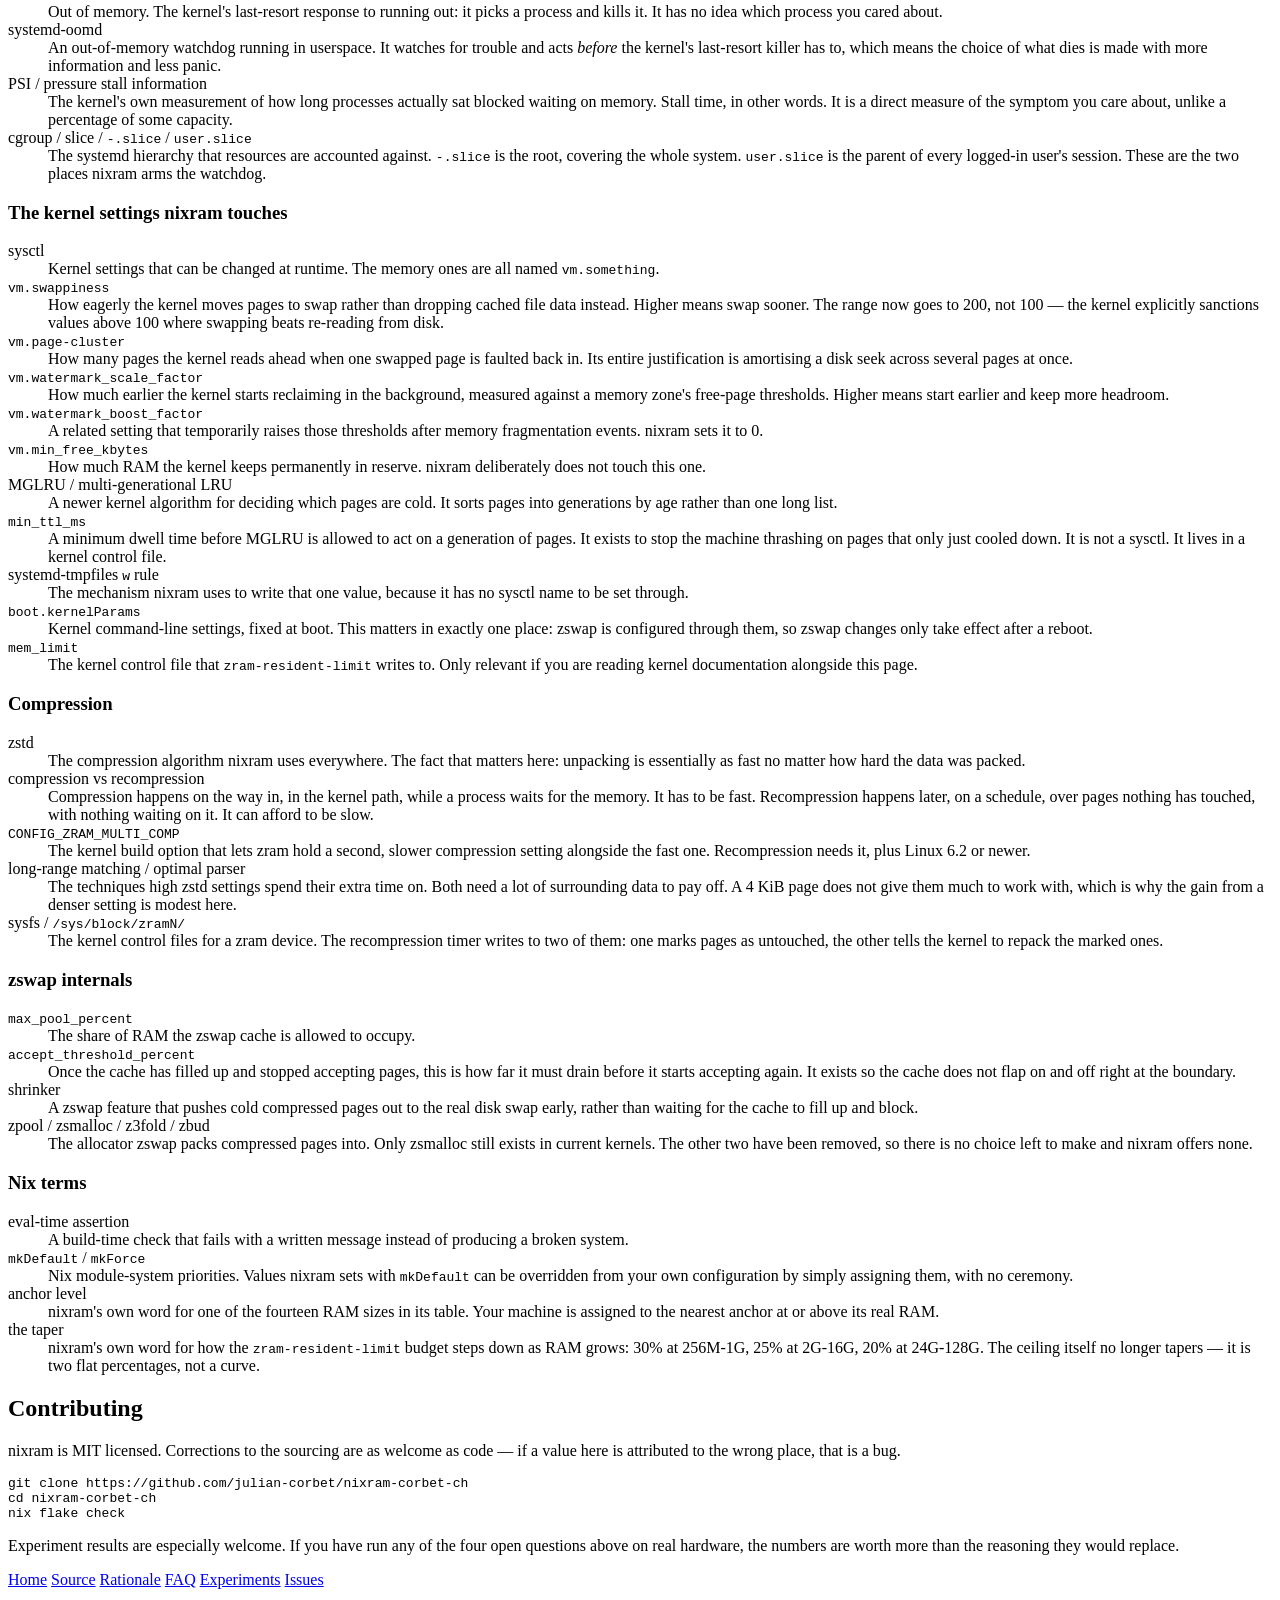
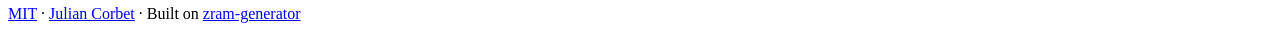
==== commit 9f8c0ae9: "min_ttl_ms goes to 0: the flagged value was killing production with 74 GiB free rationale.md [7] car" ====
--- a/site/docs.html
+++ b/site/docs.html
@@ -231,6 +231,7 @@
     <li><abbr class="mark m-c" title="Cited from someone else's published work">C</abbr> <strong>Cited.</strong> Taken from someone else's published work &mdash; a distribution's shipped default, upstream documentation, or the tool's own worked example &mdash; and applied as it stands. Somebody outside this project already made the case for it.</li>
     <li><abbr class="mark m-d" title="Stated directly by the maintainer">D</abbr> <strong>Stated directly.</strong> A literal figure the maintainer gave from firsthand production experience or a worked example &mdash; not derived by argument, and not this project's own inference. Applied as given.</li>
     <li><abbr class="mark m-e" title="Our own reasoning, not yet measured">E</abbr> <strong>Our own reasoning, not yet measured.</strong> nixram picked this value by argument, not by experiment. The argument is written down. The measurement has not been done. These are tracked as open questions and get upgraded to cited or corrected as results come in.</li>
+    <li><abbr class="mark m-o" title="Measured on nixram's own hosts">O</abbr> <strong>Own measurement.</strong> The experiment happened, on real hosts carrying real work, and this value is what came back. Where that result contradicted a cited or reasoned value, the measurement won and the earlier value is gone rather than hedged.</li>
     <li><abbr class="mark m-k" title="The kernel's own default, untouched">K</abbr> <strong>The kernel's own default, untouched.</strong> nixram deliberately sets nothing here and lets the kernel's computed or shipped value stand.</li>
   </ul>
 
@@ -507,8 +508,8 @@
         </tr>
         <tr>
           <th scope="row">MGLRU <code>min_ttl_ms</code></th>
-          <td>1000</td>
-          <td><abbr class="mark m-c" title="Cited from someone else's published work">C</abbr> but flagged. The kernel documentation offers 1000 ms as its example value, and frames the setting as guidance for people who do <em>not</em> have an out-of-memory watchdog running. nixram runs it alongside one instead, as a complementary layer. That interaction over months of uptime is unmeasured. Applied through a systemd-tmpfiles rule, not a sysctl. It does nothing if MGLRU is not compiled into your kernel: it will not fail your boot, but it does leave a log line if you go looking.</td>
+          <td>0</td>
+          <td><abbr class="mark m-o" title="Measured on nixram's own hosts">O</abbr> own-measured. The kernel documentation offers 1000 ms as its example value and frames the setting as guidance for people who do <em>not</em> run an out-of-memory watchdog. nixram carried 1000 for a while, alongside a watchdog, and called that interaction unmeasured. It is measured now, and the answer is that the knob is not a complementary layer but a second killer: when the oldest generation is younger than the dwell time, the kernel calls <code>out_of_memory()</code> straight from <code>kswapd</code>, on generation age rather than on memory scarcity. On a 125 GiB host that produced four OOM kills of production workloads with <strong>74 GiB free</strong>, 790 MB of reclaimable cache and 91 GiB of free swap; on a 456 MiB host, 263 kills in one boot through the same path. The value is now the kernel default, which disables that branch and leaves the ordinary OOM killer and the PSI watchdog untouched. Applied through a systemd-tmpfiles rule, not a sysctl. It does nothing if MGLRU is not compiled into your kernel: it will not fail your boot, but it does leave a log line if you go looking.</td>
         </tr>
         <tr>
           <th scope="row">Swap priority</th>
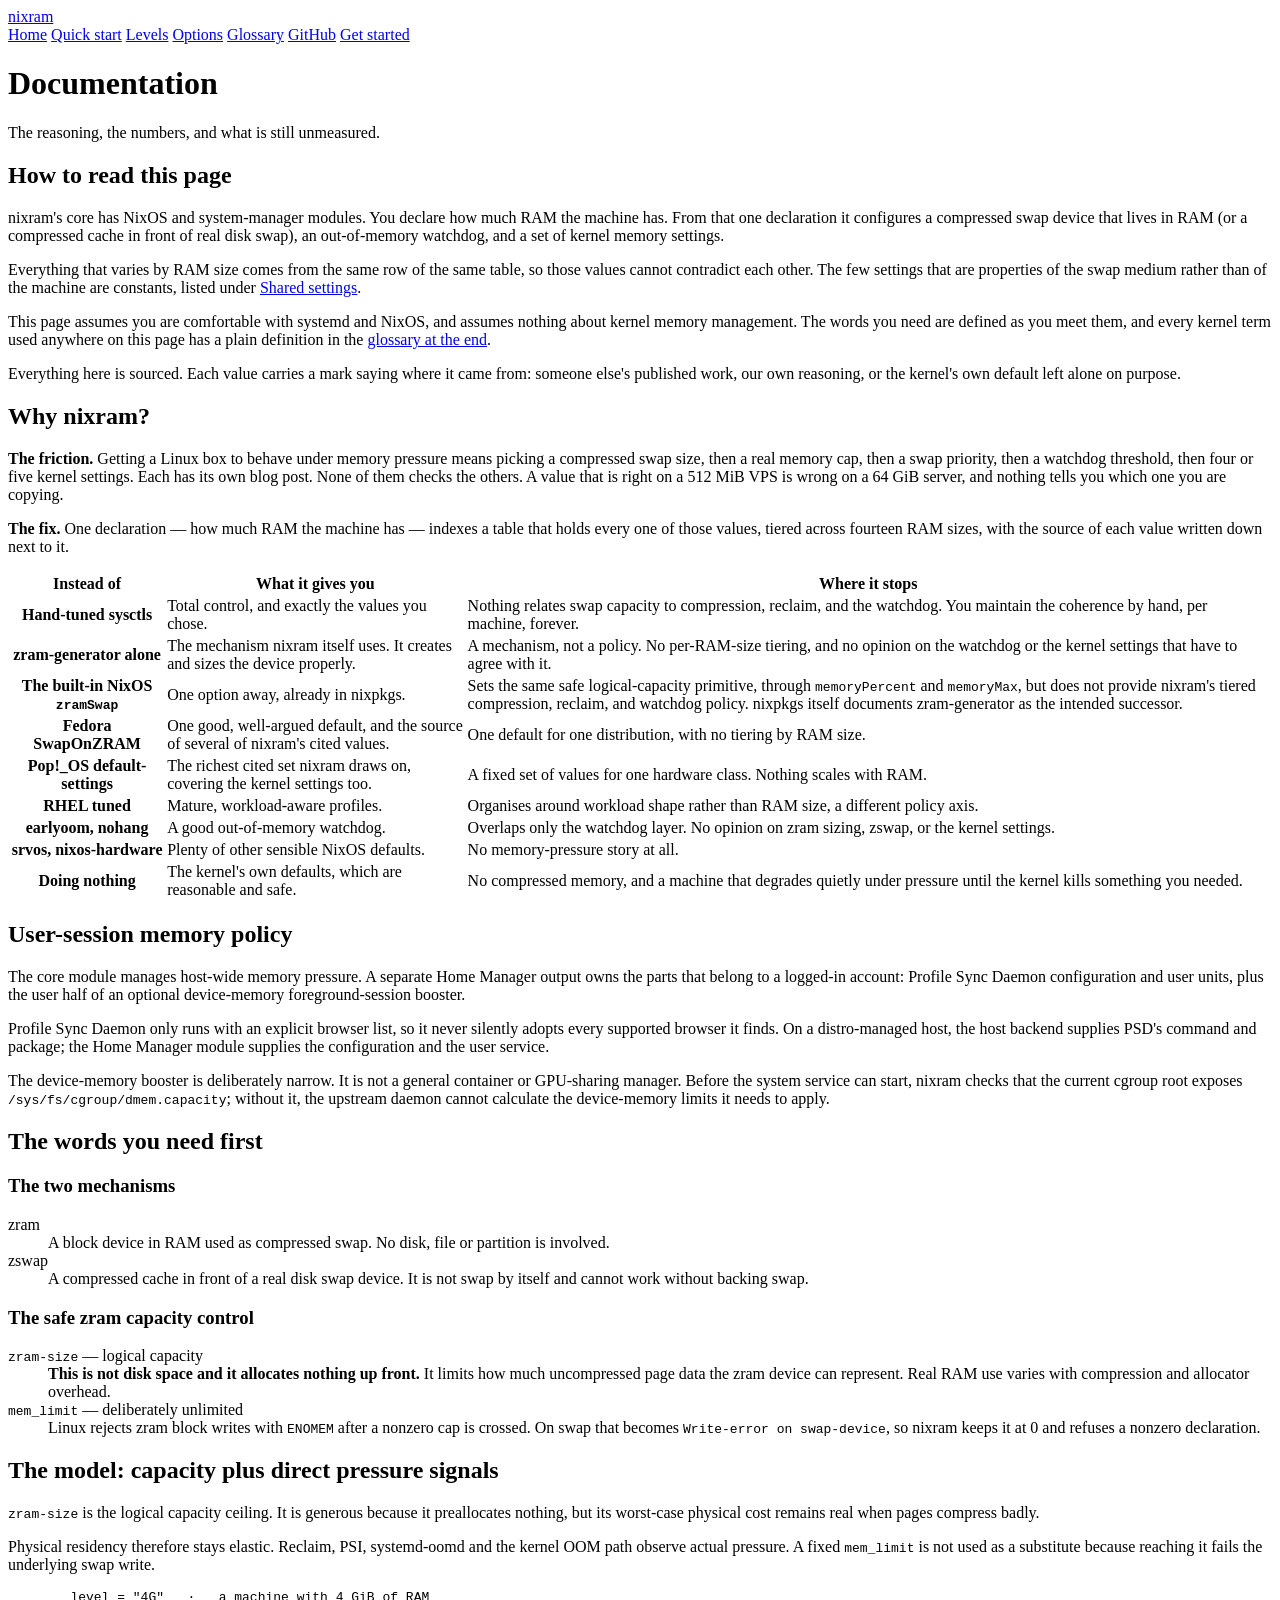
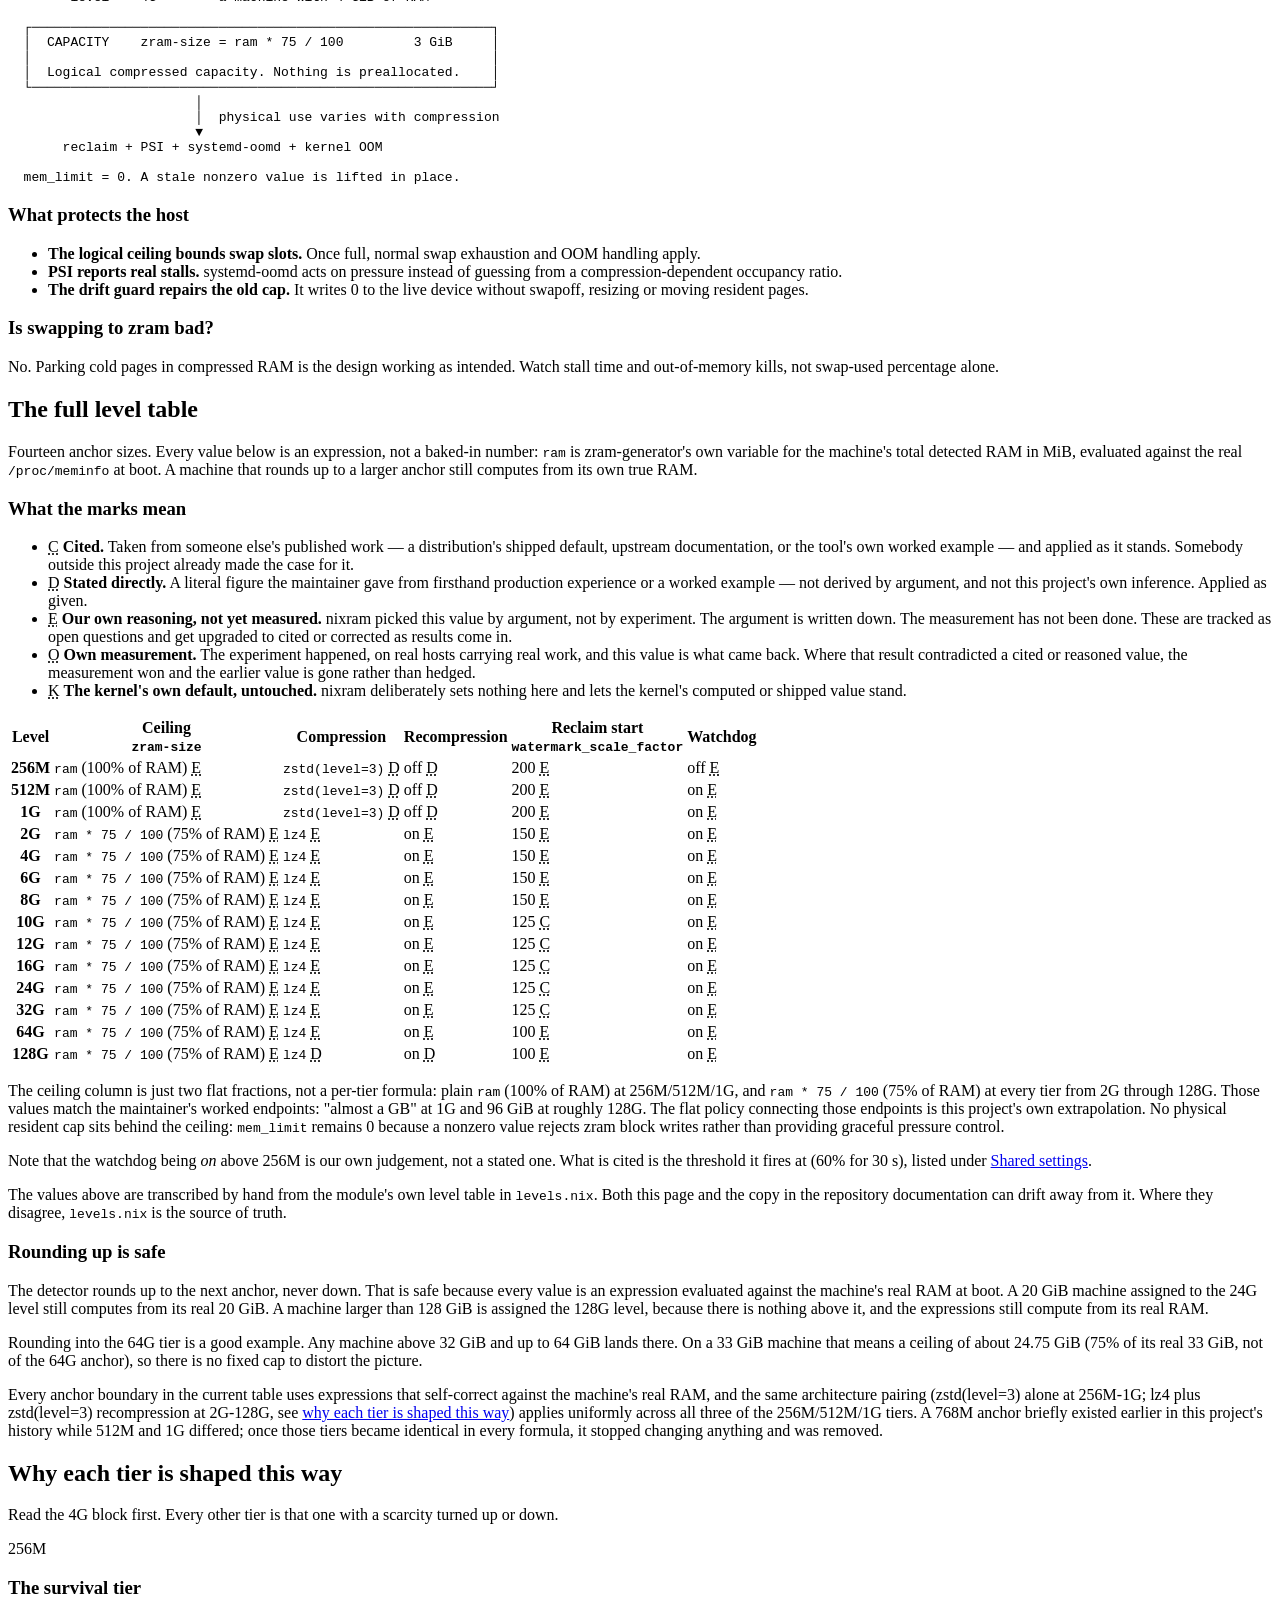
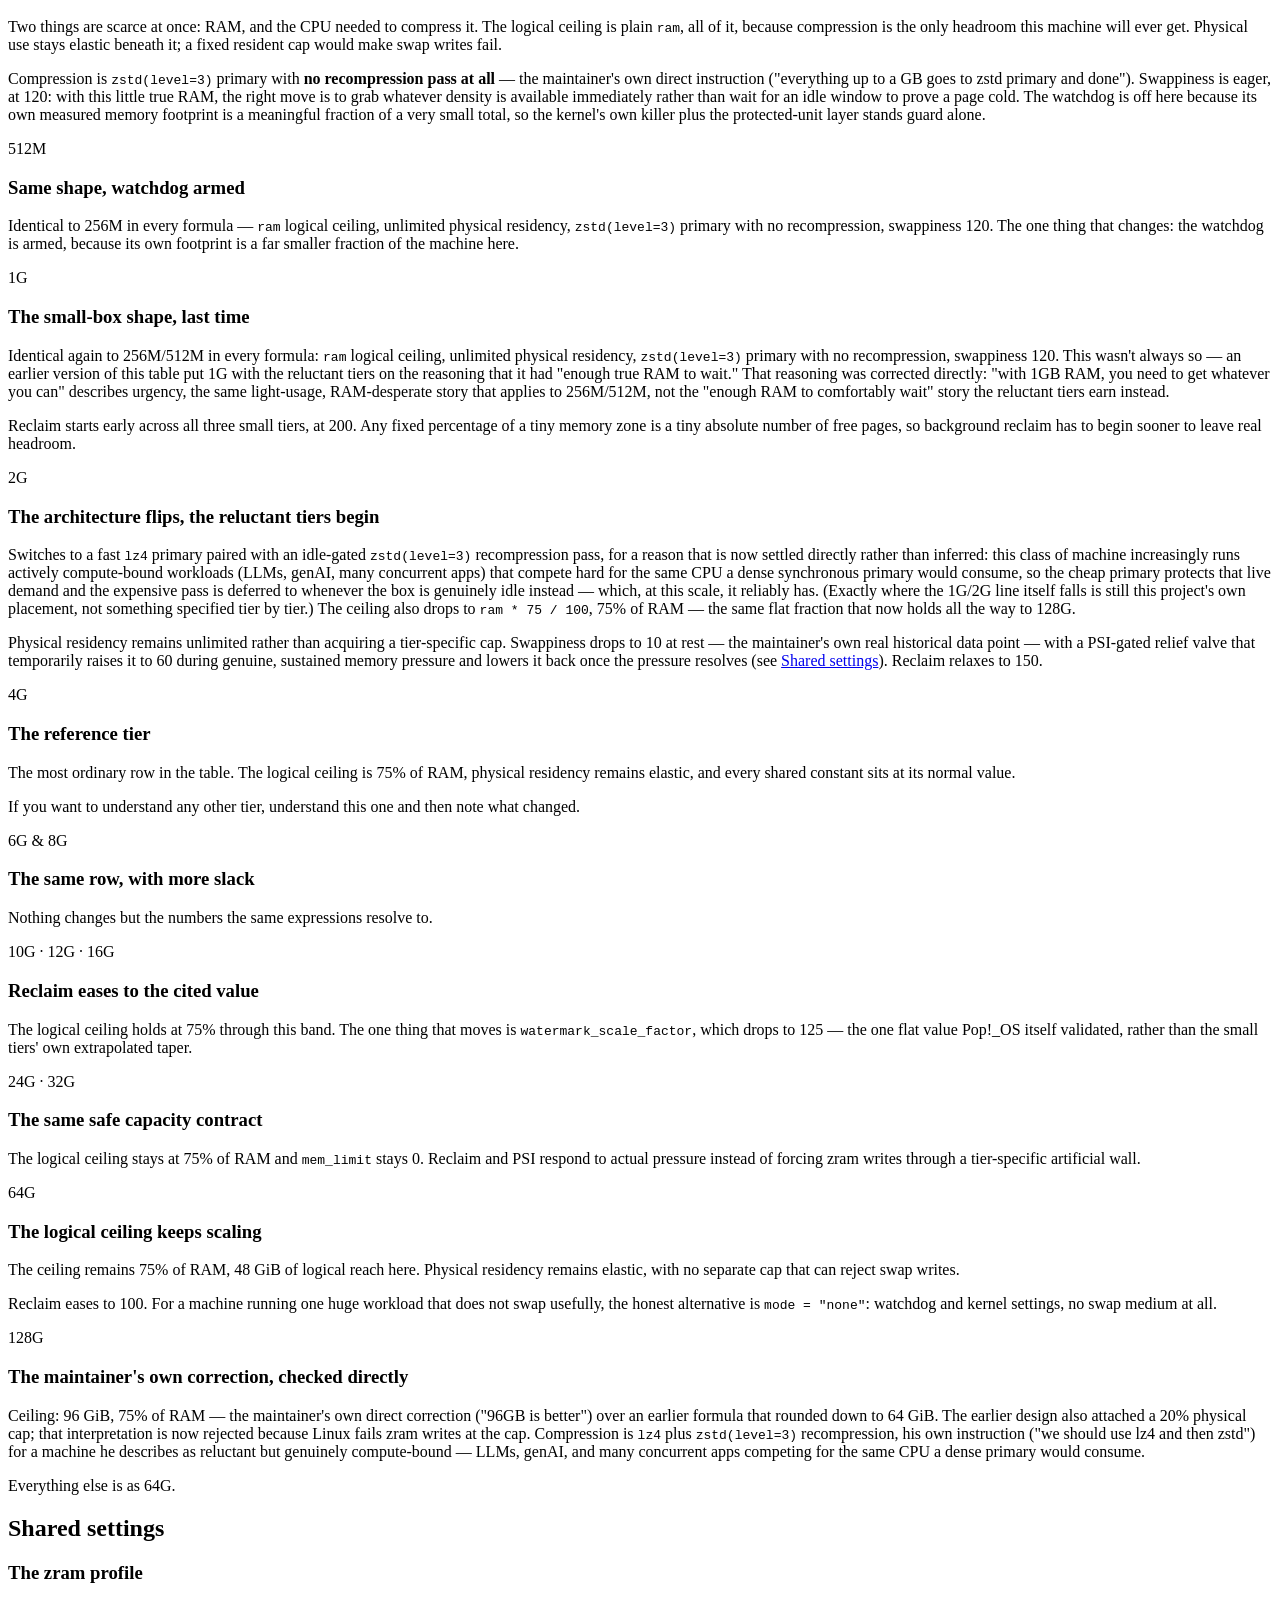
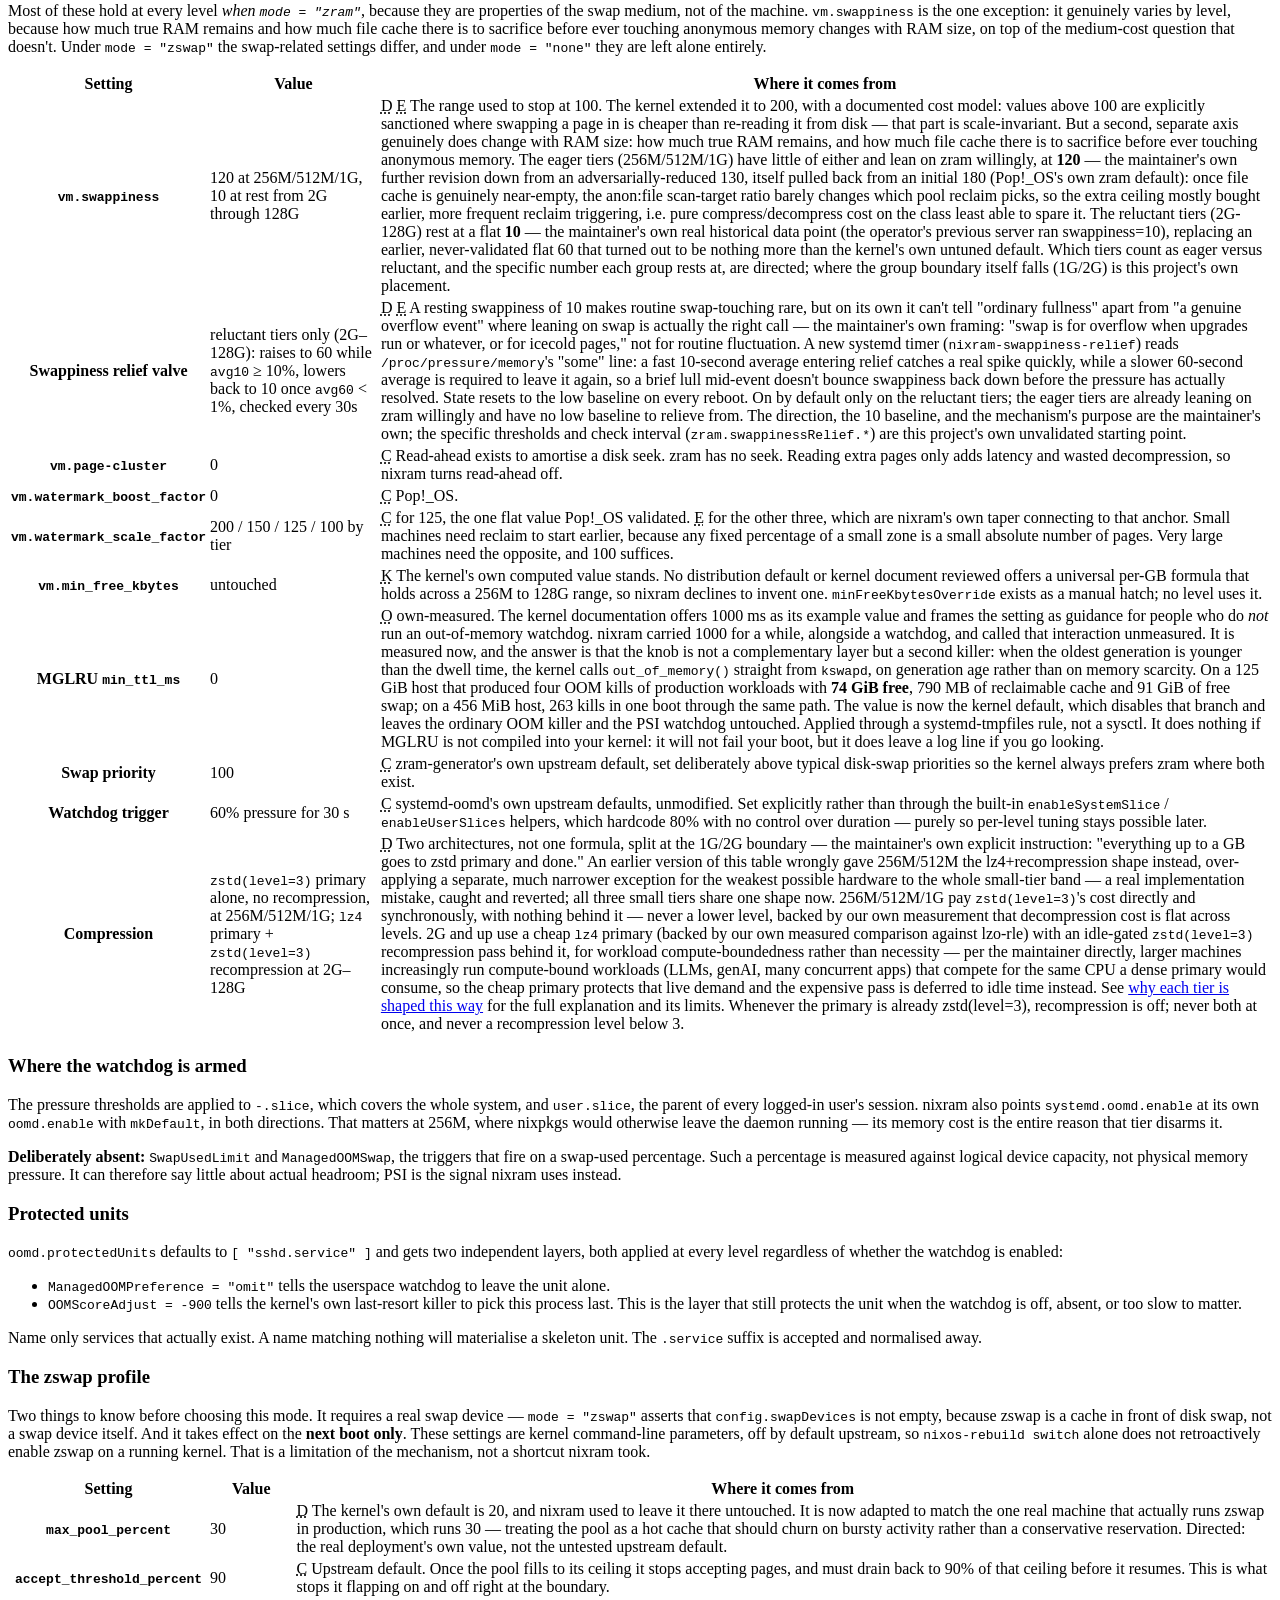
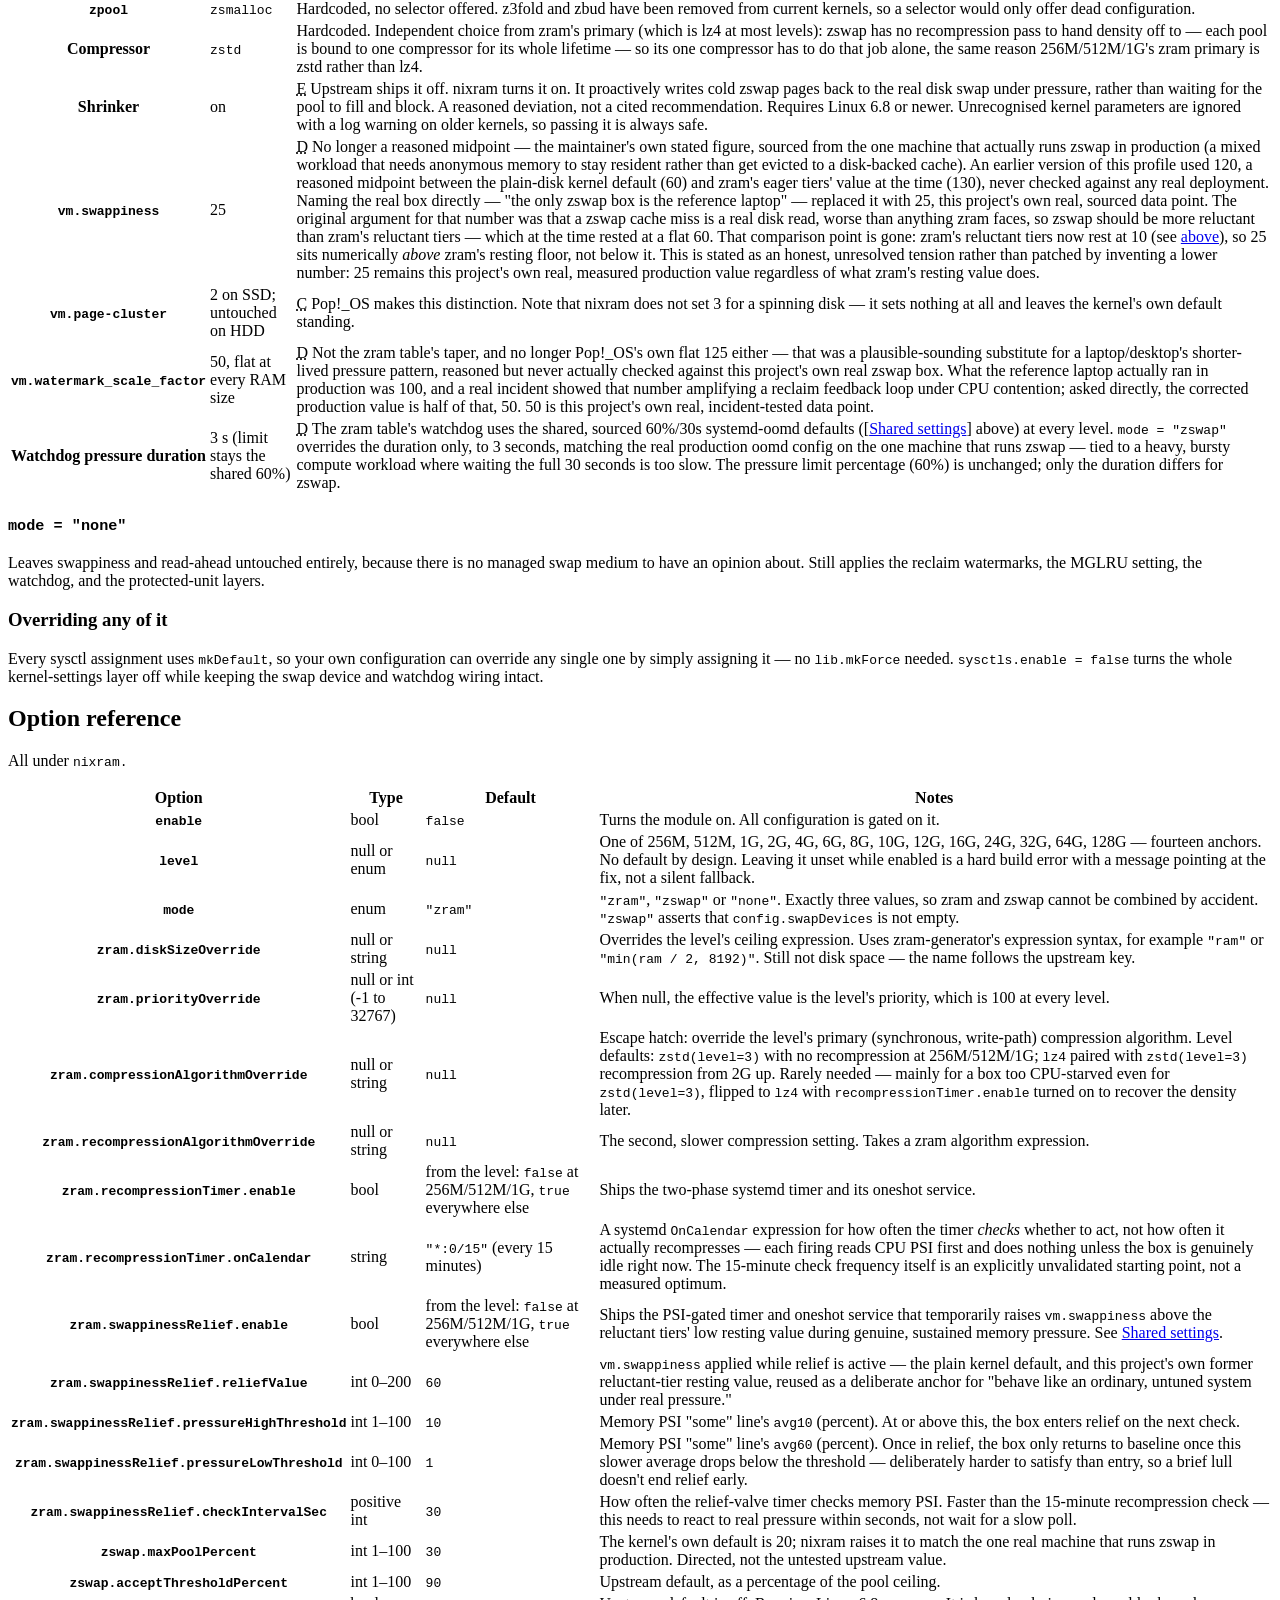
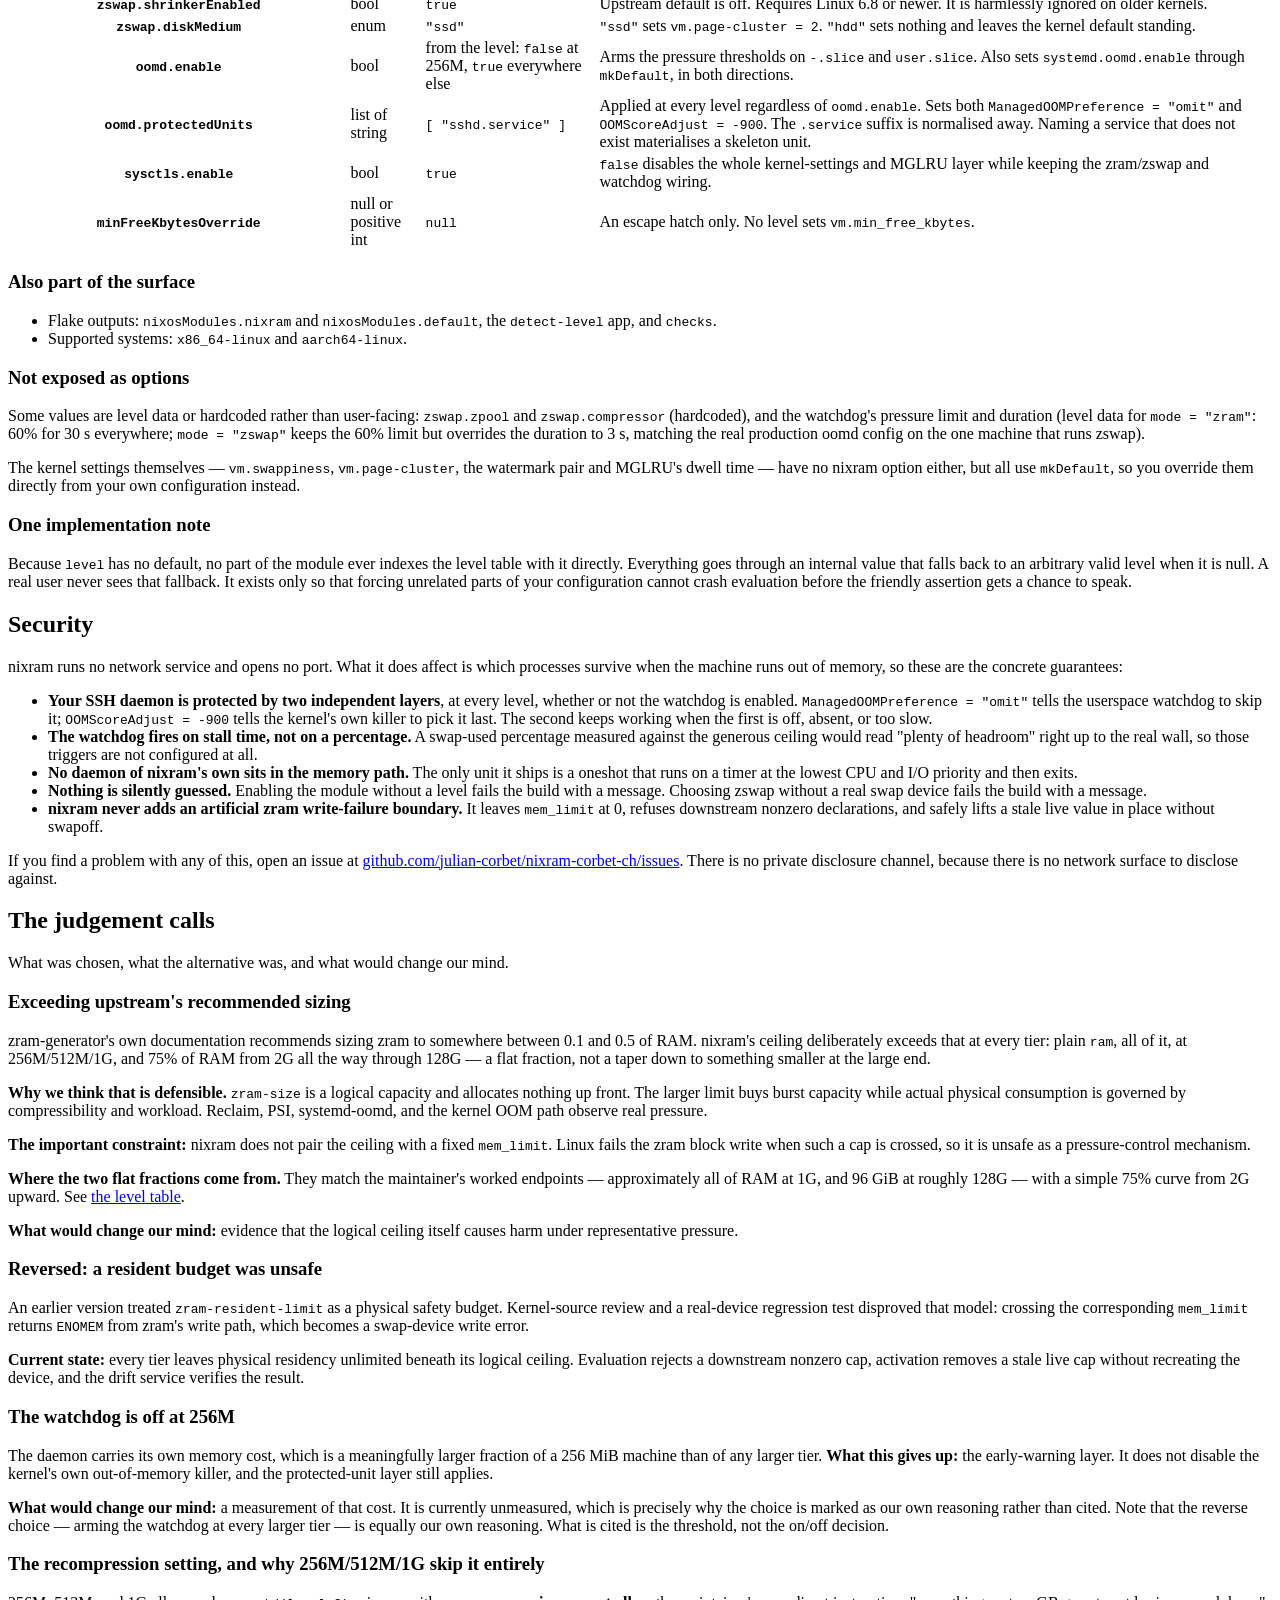
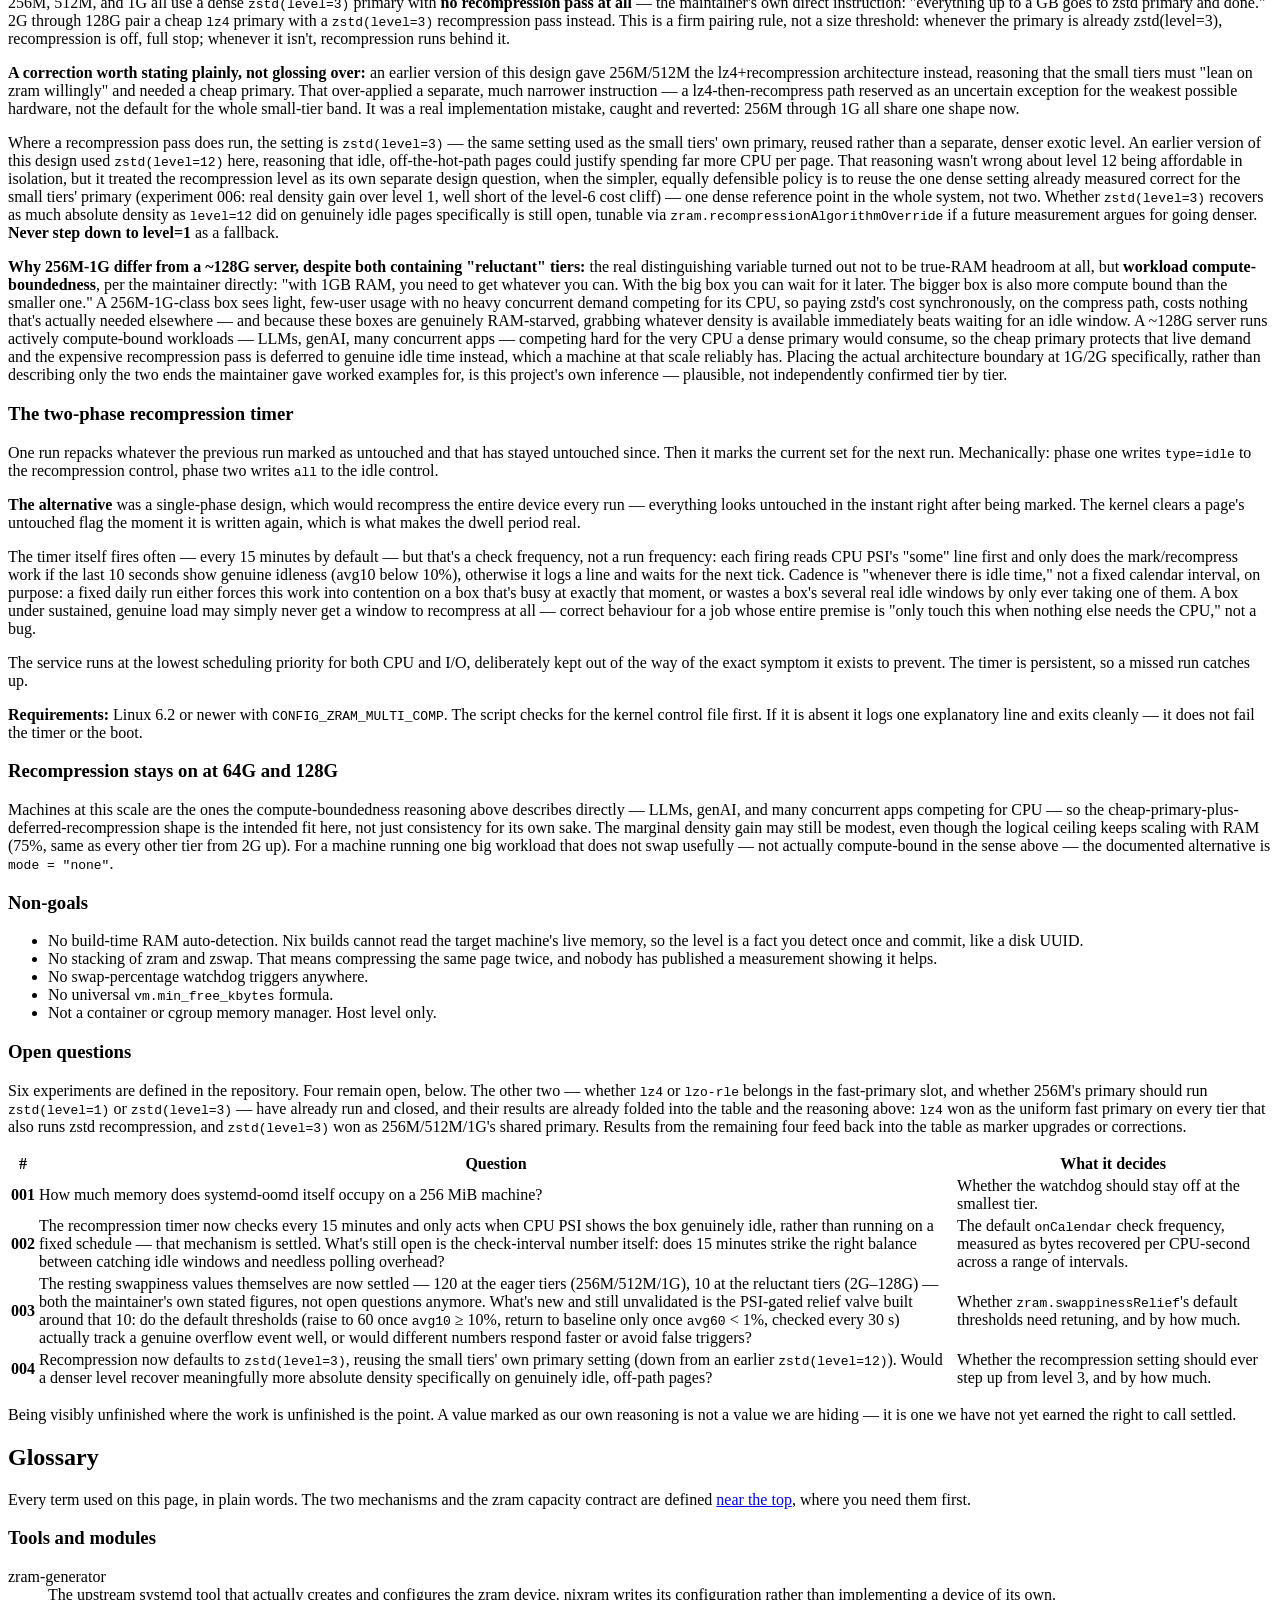
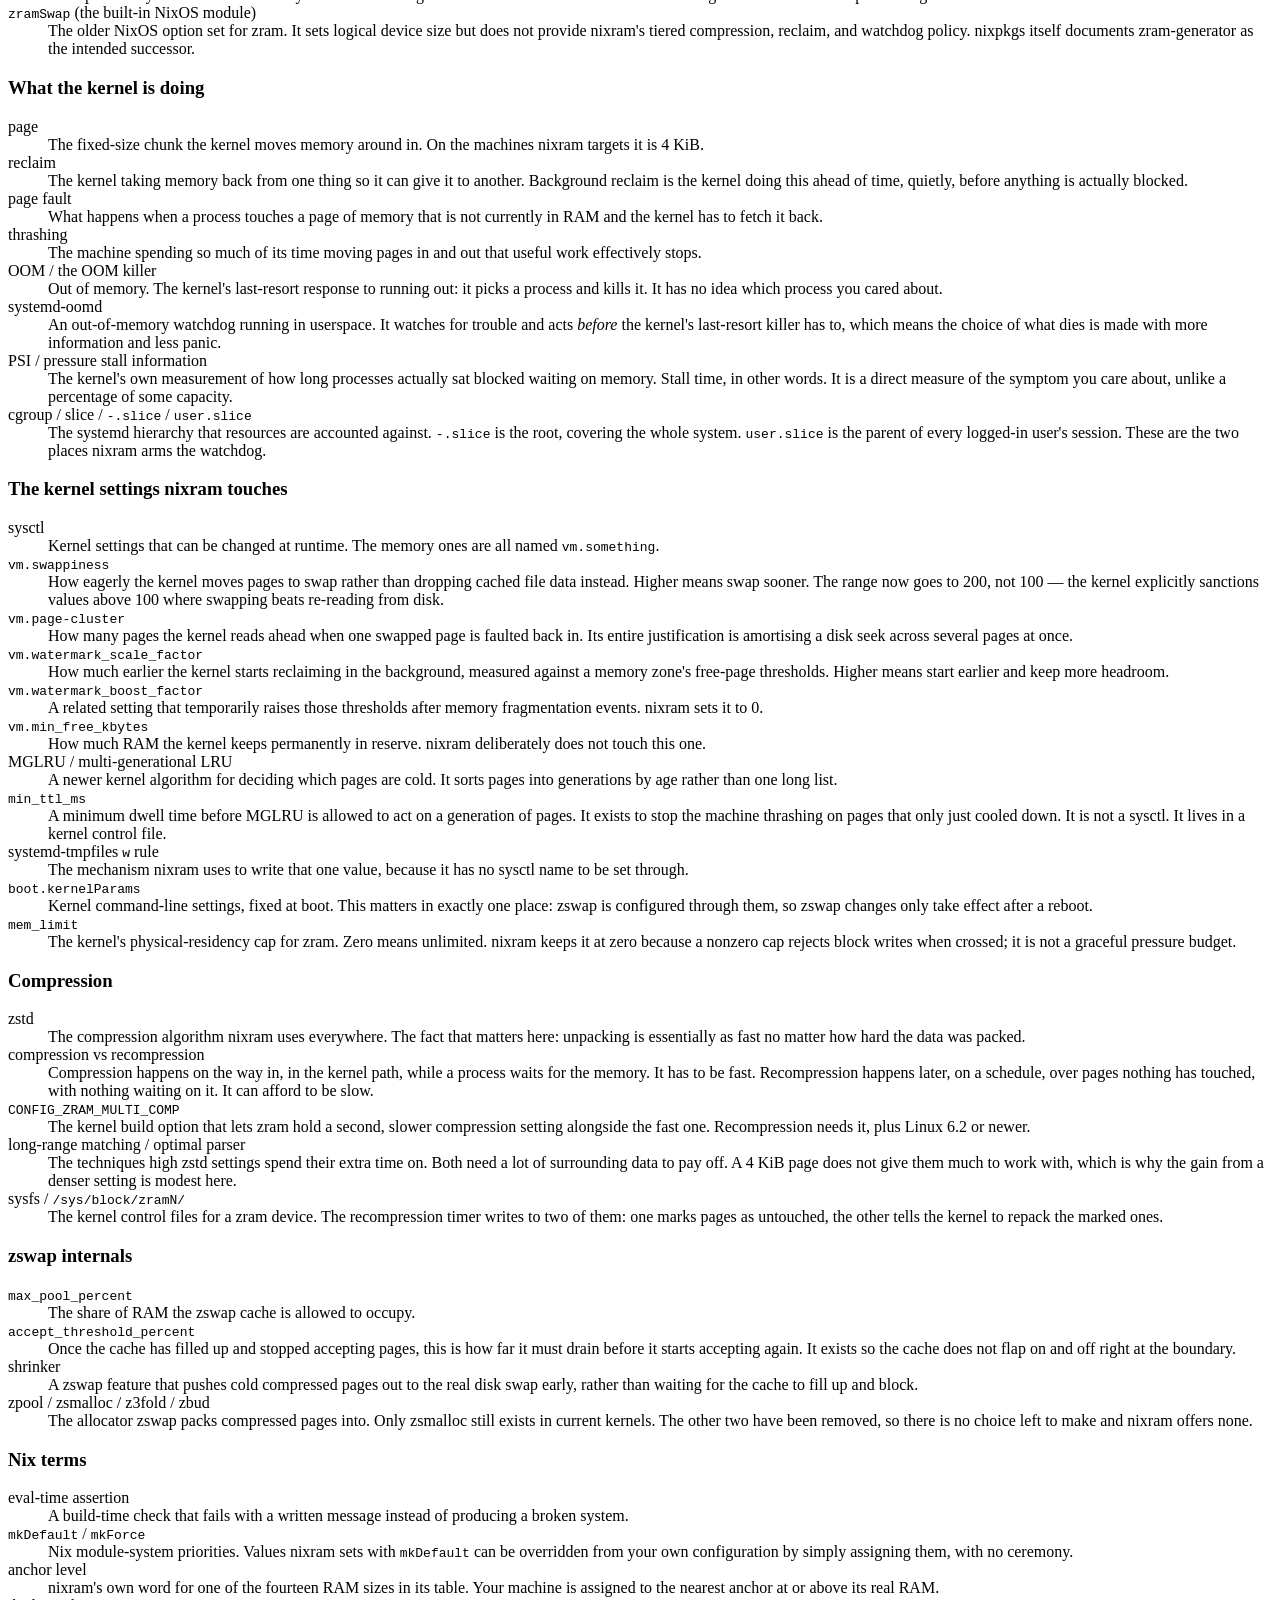
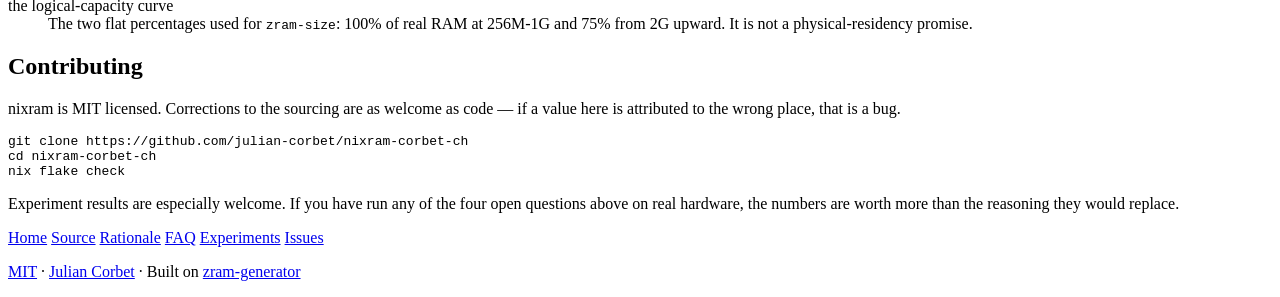
==== commit 23a763dc: "zram: remove unsafe resident memory cap" ====
--- a/site/docs.html
+++ b/site/docs.html
@@ -67,7 +67,7 @@
         <tr>
           <th scope="row">Hand-tuned sysctls</th>
           <td>Total control, and exactly the values you chose.</td>
-          <td>Nothing relates the swap size to the memory cap to the watchdog. You maintain the coherence by hand, per machine, forever.</td>
+          <td>Nothing relates swap capacity to compression, reclaim, and the watchdog. You maintain the coherence by hand, per machine, forever.</td>
         </tr>
         <tr>
           <th scope="row">zram-generator alone</th>
@@ -77,12 +77,12 @@
         <tr>
           <th scope="row">The built-in NixOS <code>zramSwap</code></th>
           <td>One option away, already in nixpkgs.</td>
-          <td>Only ever sets the ceiling, through <code>memoryPercent</code> and <code>memoryMax</code>. It has no concept of a real memory budget, which is the mechanism nixram's whole model depends on. nixpkgs itself documents zram-generator as the intended successor.</td>
+          <td>Sets the same safe logical-capacity primitive, through <code>memoryPercent</code> and <code>memoryMax</code>, but does not provide nixram's tiered compression, reclaim, and watchdog policy. nixpkgs itself documents zram-generator as the intended successor.</td>
         </tr>
         <tr>
           <th scope="row">Fedora SwapOnZRAM</th>
           <td>One good, well-argued default, and the source of several of nixram's cited values.</td>
-          <td>One default for one distribution. No tiering by RAM size, and no memory budget.</td>
+          <td>One default for one distribution, with no tiering by RAM size.</td>
         </tr>
         <tr>
           <th scope="row">Pop!_OS default-settings</th>
@@ -92,7 +92,7 @@
         <tr>
           <th scope="row">RHEL tuned</th>
           <td>Mature, workload-aware profiles.</td>
-          <td>Organises around workload shape rather than RAM size, and models no relationship between a ceiling and a budget.</td>
+          <td>Organises around workload shape rather than RAM size, a different policy axis.</td>
         </tr>
         <tr>
           <th scope="row">earlyoom, nohang</th>
@@ -125,103 +125,56 @@
 <!-- THE WORDS YOU NEED FIRST -->
 <div class="docs-section" id="essentials">
   <h2>The words you need first</h2>
-  <p>Four definitions carry the rest of this page. Everything else is in the <a href="#glossary">glossary at the end</a>.</p>
 
   <h3>The two mechanisms</h3>
   <dl class="glossary">
     <dt>zram</dt>
-    <dd>A block of your own RAM set up as a swap device. Cold pages get compressed and stay in memory, so you fit more into the same RAM. No disk, no file and no partition is involved anywhere in the zram path.</dd>
+    <dd>A block device in RAM used as compressed swap. No disk, file or partition is involved.</dd>
 
     <dt>zswap</dt>
-    <dd>A compressed cache that sits in front of a real disk swap partition. Pages are compressed on their way out, and cold ones are written through to the disk in the background. Once the cache is full it stops accepting, and pages go straight to disk until it drains again. It is not a swap device itself and cannot work without one behind it.</dd>
+    <dd>A compressed cache in front of a real disk swap device. It is not swap by itself and cannot work without backing swap.</dd>
   </dl>
 
-  <h3>The two limits</h3>
+  <h3>The safe zram capacity control</h3>
   <dl class="glossary">
-    <dt><code>zram-size</code> &mdash; the ceiling</dt>
-    <dd><strong>This is not disk space of any kind.</strong> It is a ceiling on how much compressed data the zram device may hold, and all of that data lives in RAM. The name is misleading, and the kernel's own name for the attribute underneath (<code>disksize</code>) is worse. There is no disk, no file and no partition anywhere in this path. Treat it as a number, not as storage.</dd>
-
-    <dt><code>zram-resident-limit</code> &mdash; the budget</dt>
-    <dd>The real cap on how much actual RAM the compressed pool may ever occupy. This is the limit that protects the machine. It maps directly onto the kernel's <code>/sys/block/zramN/mem_limit</code>.</dd>
+    <dt><code>zram-size</code> &mdash; logical capacity</dt>
+    <dd><strong>This is not disk space and it allocates nothing up front.</strong> It limits how much uncompressed page data the zram device can represent. Real RAM use varies with compression and allocator overhead.</dd>
+
+    <dt><code>mem_limit</code> &mdash; deliberately unlimited</dt>
+    <dd>Linux rejects zram block writes with <code>ENOMEM</code> after a nonzero cap is crossed. On swap that becomes <code>Write-error on swap-device</code>, so nixram keeps it at 0 and refuses a nonzero declaration.</dd>
   </dl>
 </div>
 
 <!-- THE MODEL -->
 <div class="docs-section" id="model">
-  <h2>The model: a ceiling and a budget</h2>
-  <p>Everything else on this page follows from one idea. zram is given two separate limits that do two different jobs.</p>
-  <p>The first is a <strong>ceiling</strong>: how much compressed data the device may hold. It is generous. It is also just a number &mdash; nothing is allocated because of it, and no storage of any kind is reserved.</p>
-  <p>The second is a <strong>budget</strong>: how much actual RAM the compressed pool may ever occupy. It is tight, and it is real. This is the one that protects the machine.</p>
-  <p>Because the budget does the safety work, the ceiling costs nothing. Setting it generously gives compression room to stretch on a machine whose pages happen to compress well, without exposing the machine to any risk if they do not.</p>
-
-  <pre class="arch-diagram" role="img" aria-label="On a 4 GiB machine at level 4G, the ceiling (the zram-size setting) is 75 percent of RAM, or 3 GiB, and bounds how much compressed data the device may hold. It is a number only, with no disk, file or partition behind it. The budget (the zram-resident-limit setting) is 25 percent of RAM, or 1 GiB, and bounds how much real RAM the compressed pool may occupy. Whichever limit is reached first is the one that stops you: pages that compress well hit the ceiling, pages that compress badly hit the budget, and both outcomes are bounded and safe."><code>        level = "4G"   ·   a machine with 4 GiB of RAM
+  <h2>The model: capacity plus direct pressure signals</h2>
+  <p><code>zram-size</code> is the logical capacity ceiling. It is generous because it preallocates nothing, but its worst-case physical cost remains real when pages compress badly.</p>
+  <p>Physical residency therefore stays elastic. Reclaim, PSI, systemd-oomd and the kernel OOM path observe actual pressure. A fixed <code>mem_limit</code> is not used as a substitute because reaching it fails the underlying swap write.</p>
+
+  <pre class="arch-diagram" role="img" aria-label="On a 4 GiB machine, zram-size provides 3 GiB of logical capacity while physical memory use remains elastic and pressure is handled by reclaim, PSI, systemd-oomd and the kernel OOM path."><code>        level = "4G"   ·   a machine with 4 GiB of RAM
 
   ┌───────────────────────────────────────────────────────────┐
-  │  CEILING     zram-size = ram * 75 / 100           3 GiB   │
+  │  CAPACITY    zram-size = ram * 75 / 100         3 GiB     │
   │                                                           │
-  │  How much compressed data the device may hold.            │
-  │  A number only. No disk, no file, no partition.           │
-  │  Reaching it means: the device is full, swap is full.     │
+  │  Logical compressed capacity. Nothing is preallocated.    │
   └───────────────────────────────────────────────────────────┘
                         │
-                        │  all of it actually living in
+                        │  physical use varies with compression
                         ▼
-  ┌───────────────────────────────────────────────────────────┐
-  │  BUDGET      zram-resident-limit = 25% of RAM     1 GiB   │
-  │                                                           │
-  │  How much real RAM the compressed pool may occupy.        │
-  │  Enforced by the kernel. This is the real protection.     │
-  │  Reaching it means: no more pages accepted, same as full. │
-  └───────────────────────────────────────────────────────────┘
-
-  Whichever limit is reached first is the one that stops you.
-  Pages that compress well hit the ceiling. Pages that compress
-  badly hit the budget. Both outcomes are bounded and safe.</code></pre>
-
-  <h3>What each one protects against</h3>
+       reclaim + PSI + systemd-oomd + kernel OOM
+
+  mem_limit = 0. A stale nonzero value is lifted in place.</code></pre>
+
+  <h3>What protects the host</h3>
   <ul>
-    <li><strong>The ceiling protects against unbounded swap.</strong> Without it, the kernel would keep handing pages to a device with no stated capacity. A bounded absorber followed by a timely out-of-memory decision is better than an unbounded one followed by a slow death.</li>
-    <li><strong>The budget protects against the compressed pool eating the machine.</strong> Compressed pages are still RAM. Without a cap, badly-compressing data could grow the pool until the thing meant to relieve memory pressure becomes the cause of it.</li>
+    <li><strong>The logical ceiling bounds swap slots.</strong> Once full, normal swap exhaustion and OOM handling apply.</li>
+    <li><strong>PSI reports real stalls.</strong> systemd-oomd acts on pressure instead of guessing from a compression-dependent occupancy ratio.</li>
+    <li><strong>The drift guard repairs the old cap.</strong> It writes 0 to the live device without swapoff, resizing or moving resident pages.</li>
   </ul>
 
   <h3>Is swapping to zram bad?</h3>
-  <p>No. Parking cold pages in compressed RAM is the design working as intended. The instinct that swap-in-use is a red flag comes from disk swap, where every touched page costs a real disk read. zram swap is still RAM. It is closer to "this data got compressed" than to "this data left memory".</p>
-  <p>Watch stall time and the rate of out-of-memory kills. Do not watch swap-used percentage.</p>
-</div>
-
-<!-- QUICK START -->
-<div class="docs-section" id="quick-start">
-  <h2>Quick start</h2>
-  <p><strong>1. Find your level.</strong> Run this on the machine you are configuring. It reads the real RAM total from <code>/proc/meminfo</code> and prints a line to paste.</p>
-  <pre><code>nix run github:julian-corbet/nixram-corbet-ch#detect-level</code></pre>
-
-  <p><strong>2. Add the flake input.</strong></p>
-  <pre><code>inputs.nixram.url = "github:julian-corbet/nixram-corbet-ch";</code></pre>
-
-  <p><strong>3. Import the module and declare the level.</strong></p>
-  <pre><code>imports = [ inputs.nixram.nixosModules.nixram ];
-
-nixram = {
-  enable = true;
-  level = "4G";
-};</code></pre>
-
-  <p>That is the whole configuration. There is no build-time detection and no default level: Nix builds cannot read the target machine's live memory, so the level is a fact you detect once and commit, like a disk UUID. Enabling the module without a level is a hard build error with a message pointing at the fix.</p>
-
-  <p><strong>On a laptop with a swap partition you keep</strong>, or one that hibernates to it, add the zswap mode instead. It needs at least one entry in <code>swapDevices</code>, and it takes effect on the next boot rather than on rebuild.</p>
-  <pre><code>nixram = {
-  enable = true;
-  level = "16G";
-  mode = "zswap";
-};</code></pre>
-
-  <p><strong>To check it came up</strong>, on a zram machine:</p>
-  <pre><code>zramctl                       # the device, its algorithm, and what it holds
-swapon --show                 # zram at priority 100, above any disk swap
-systemctl status systemd-oomd # the watchdog, where the level arms it</code></pre>
-</div>
-
-<!-- LEVELS TABLE -->
+  <p>No. Parking cold pages in compressed RAM is the design working as intended. Watch stall time and out-of-memory kills, not swap-used percentage alone.</p>
+</div>
 <div class="docs-section" id="levels">
   <h2>The full level table</h2>
   <p>Fourteen anchor sizes. Every value below is an expression, not a baked-in number: <code>ram</code> is zram-generator's own variable for the machine's total detected RAM in MiB, evaluated against the real <code>/proc/meminfo</code> at boot. A machine that rounds up to a larger anchor still computes from its own true RAM.</p>
@@ -241,7 +194,6 @@
         <tr>
           <th scope="col">Level</th>
           <th scope="col">Ceiling<br><code>zram-size</code></th>
-          <th scope="col">Budget<br><code>zram-resident-limit</code></th>
           <th scope="col">Compression</th>
           <th scope="col">Recompression</th>
           <th scope="col">Reclaim start<br><code>watermark_scale_factor</code></th>
@@ -252,7 +204,6 @@
         <tr>
           <th scope="row">256M</th>
           <td><code>ram</code> (100% of RAM) <abbr class="mark m-e" title="Our own reasoning, not yet measured">E</abbr></td>
-          <td>30% of RAM <abbr class="mark m-d" title="Stated directly by the maintainer">D</abbr></td>
           <td><code>zstd(level=3)</code> <abbr class="mark m-d" title="Stated directly by the maintainer">D</abbr></td>
           <td>off <abbr class="mark m-d" title="Stated directly by the maintainer">D</abbr></td>
           <td>200 <abbr class="mark m-e" title="Our own reasoning, not yet measured">E</abbr></td>
@@ -261,7 +212,6 @@
         <tr>
           <th scope="row">512M</th>
           <td><code>ram</code> (100% of RAM) <abbr class="mark m-e" title="Our own reasoning, not yet measured">E</abbr></td>
-          <td>30% of RAM <abbr class="mark m-d" title="Stated directly by the maintainer">D</abbr></td>
           <td><code>zstd(level=3)</code> <abbr class="mark m-d" title="Stated directly by the maintainer">D</abbr></td>
           <td>off <abbr class="mark m-d" title="Stated directly by the maintainer">D</abbr></td>
           <td>200 <abbr class="mark m-e" title="Our own reasoning, not yet measured">E</abbr></td>
@@ -270,7 +220,6 @@
         <tr>
           <th scope="row">1G</th>
           <td><code>ram</code> (100% of RAM) <abbr class="mark m-e" title="Our own reasoning, not yet measured">E</abbr></td>
-          <td>30% of RAM <abbr class="mark m-d" title="Stated directly by the maintainer">D</abbr></td>
           <td><code>zstd(level=3)</code> <abbr class="mark m-d" title="Stated directly by the maintainer">D</abbr></td>
           <td>off <abbr class="mark m-d" title="Stated directly by the maintainer">D</abbr></td>
           <td>200 <abbr class="mark m-e" title="Our own reasoning, not yet measured">E</abbr></td>
@@ -279,7 +228,6 @@
         <tr>
           <th scope="row">2G</th>
           <td><code>ram * 75 / 100</code> (75% of RAM) <abbr class="mark m-e" title="Our own reasoning, not yet measured">E</abbr></td>
-          <td>25% of RAM <abbr class="mark m-e" title="Our own reasoning, not yet measured">E</abbr></td>
           <td><code>lz4</code> <abbr class="mark m-e" title="Our own reasoning, not yet measured">E</abbr></td>
           <td>on <abbr class="mark m-e" title="Our own reasoning, not yet measured">E</abbr></td>
           <td>150 <abbr class="mark m-e" title="Our own reasoning, not yet measured">E</abbr></td>
@@ -288,7 +236,6 @@
         <tr>
           <th scope="row">4G</th>
           <td><code>ram * 75 / 100</code> (75% of RAM) <abbr class="mark m-e" title="Our own reasoning, not yet measured">E</abbr></td>
-          <td>25% of RAM <abbr class="mark m-e" title="Our own reasoning, not yet measured">E</abbr></td>
           <td><code>lz4</code> <abbr class="mark m-e" title="Our own reasoning, not yet measured">E</abbr></td>
           <td>on <abbr class="mark m-e" title="Our own reasoning, not yet measured">E</abbr></td>
           <td>150 <abbr class="mark m-e" title="Our own reasoning, not yet measured">E</abbr></td>
@@ -297,7 +244,6 @@
         <tr>
           <th scope="row">6G</th>
           <td><code>ram * 75 / 100</code> (75% of RAM) <abbr class="mark m-e" title="Our own reasoning, not yet measured">E</abbr></td>
-          <td>25% of RAM <abbr class="mark m-e" title="Our own reasoning, not yet measured">E</abbr></td>
           <td><code>lz4</code> <abbr class="mark m-e" title="Our own reasoning, not yet measured">E</abbr></td>
           <td>on <abbr class="mark m-e" title="Our own reasoning, not yet measured">E</abbr></td>
           <td>150 <abbr class="mark m-e" title="Our own reasoning, not yet measured">E</abbr></td>
@@ -306,7 +252,6 @@
         <tr>
           <th scope="row">8G</th>
           <td><code>ram * 75 / 100</code> (75% of RAM) <abbr class="mark m-e" title="Our own reasoning, not yet measured">E</abbr></td>
-          <td>25% of RAM <abbr class="mark m-e" title="Our own reasoning, not yet measured">E</abbr></td>
           <td><code>lz4</code> <abbr class="mark m-e" title="Our own reasoning, not yet measured">E</abbr></td>
           <td>on <abbr class="mark m-e" title="Our own reasoning, not yet measured">E</abbr></td>
           <td>150 <abbr class="mark m-e" title="Our own reasoning, not yet measured">E</abbr></td>
@@ -315,7 +260,6 @@
         <tr>
           <th scope="row">10G</th>
           <td><code>ram * 75 / 100</code> (75% of RAM) <abbr class="mark m-e" title="Our own reasoning, not yet measured">E</abbr></td>
-          <td>25% of RAM <abbr class="mark m-e" title="Our own reasoning, not yet measured">E</abbr></td>
           <td><code>lz4</code> <abbr class="mark m-e" title="Our own reasoning, not yet measured">E</abbr></td>
           <td>on <abbr class="mark m-e" title="Our own reasoning, not yet measured">E</abbr></td>
           <td>125 <abbr class="mark m-c" title="Cited from someone else's published work">C</abbr></td>
@@ -324,7 +268,6 @@
         <tr>
           <th scope="row">12G</th>
           <td><code>ram * 75 / 100</code> (75% of RAM) <abbr class="mark m-e" title="Our own reasoning, not yet measured">E</abbr></td>
-          <td>25% of RAM <abbr class="mark m-e" title="Our own reasoning, not yet measured">E</abbr></td>
           <td><code>lz4</code> <abbr class="mark m-e" title="Our own reasoning, not yet measured">E</abbr></td>
           <td>on <abbr class="mark m-e" title="Our own reasoning, not yet measured">E</abbr></td>
           <td>125 <abbr class="mark m-c" title="Cited from someone else's published work">C</abbr></td>
@@ -333,7 +276,6 @@
         <tr>
           <th scope="row">16G</th>
           <td><code>ram * 75 / 100</code> (75% of RAM) <abbr class="mark m-e" title="Our own reasoning, not yet measured">E</abbr></td>
-          <td>25% of RAM <abbr class="mark m-e" title="Our own reasoning, not yet measured">E</abbr></td>
           <td><code>lz4</code> <abbr class="mark m-e" title="Our own reasoning, not yet measured">E</abbr></td>
           <td>on <abbr class="mark m-e" title="Our own reasoning, not yet measured">E</abbr></td>
           <td>125 <abbr class="mark m-c" title="Cited from someone else's published work">C</abbr></td>
@@ -342,7 +284,6 @@
         <tr>
           <th scope="row">24G</th>
           <td><code>ram * 75 / 100</code> (75% of RAM) <abbr class="mark m-e" title="Our own reasoning, not yet measured">E</abbr></td>
-          <td>20% of RAM <abbr class="mark m-e" title="Our own reasoning, not yet measured">E</abbr></td>
           <td><code>lz4</code> <abbr class="mark m-e" title="Our own reasoning, not yet measured">E</abbr></td>
           <td>on <abbr class="mark m-e" title="Our own reasoning, not yet measured">E</abbr></td>
           <td>125 <abbr class="mark m-c" title="Cited from someone else's published work">C</abbr></td>
@@ -351,7 +292,6 @@
         <tr>
           <th scope="row">32G</th>
           <td><code>ram * 75 / 100</code> (75% of RAM) <abbr class="mark m-e" title="Our own reasoning, not yet measured">E</abbr></td>
-          <td>20% of RAM <abbr class="mark m-e" title="Our own reasoning, not yet measured">E</abbr></td>
           <td><code>lz4</code> <abbr class="mark m-e" title="Our own reasoning, not yet measured">E</abbr></td>
           <td>on <abbr class="mark m-e" title="Our own reasoning, not yet measured">E</abbr></td>
           <td>125 <abbr class="mark m-c" title="Cited from someone else's published work">C</abbr></td>
@@ -360,7 +300,6 @@
         <tr>
           <th scope="row">64G</th>
           <td><code>ram * 75 / 100</code> (75% of RAM) <abbr class="mark m-e" title="Our own reasoning, not yet measured">E</abbr></td>
-          <td>20% of RAM <abbr class="mark m-e" title="Our own reasoning, not yet measured">E</abbr></td>
           <td><code>lz4</code> <abbr class="mark m-e" title="Our own reasoning, not yet measured">E</abbr></td>
           <td>on <abbr class="mark m-e" title="Our own reasoning, not yet measured">E</abbr></td>
           <td>100 <abbr class="mark m-e" title="Our own reasoning, not yet measured">E</abbr></td>
@@ -369,7 +308,6 @@
         <tr>
           <th scope="row">128G</th>
           <td><code>ram * 75 / 100</code> (75% of RAM) <abbr class="mark m-e" title="Our own reasoning, not yet measured">E</abbr></td>
-          <td>20% of RAM <abbr class="mark m-d" title="Stated directly by the maintainer">D</abbr></td>
           <td><code>lz4</code> <abbr class="mark m-d" title="Stated directly by the maintainer">D</abbr></td>
           <td>on <abbr class="mark m-d" title="Stated directly by the maintainer">D</abbr></td>
           <td>100 <abbr class="mark m-e" title="Our own reasoning, not yet measured">E</abbr></td>
@@ -379,14 +317,14 @@
     </table>
   </div>
 
-  <p>The ceiling column is now just two flat fractions, not a per-tier formula: plain <code>ram</code> (100% of RAM) at 256M/512M/1G, <code>ram * 75 / 100</code> (75% of RAM) at every tier from 2G through 128G. It is derived, not guessed: the maintainer's own formula for the ceiling is "take the physical budget, multiply by pi, and take the nearest base-2-ish value" &mdash; meaning the nearest <em>3-smooth</em> number (only 2 and 3 as prime factors: 256M, 384M, 512M, 768M, 1G, 1.5G, 2G, 3G&hellip; the sizes RAM and VPS tiers actually ship in). Because the resident-limit budget behind it ([2] below) is a fixed percentage within each tier group (30%, 25%, or 20%), and the 3-smooth grid is geometrically spaced, "nearest 3-smooth number to budget &times; pi" reduces to the same flat fraction for every tier in a group: 30% &times; pi &asymp; 0.94, which rounds to exactly 1.0 (plain <code>ram</code>); 25% &times; pi &asymp; 0.79 and 20% &times; pi &asymp; 0.63 both round to 0.75. No <code>pi()</code>/<code>round()</code>/<code>log()</code> is evaluated live at boot &mdash; it is just the two flat percentages above. The mechanism itself is the maintainer's own, and it is checked directly against his own worked examples: 256M/512M/1G resolve to 256&nbsp;MiB/512&nbsp;MiB/1&nbsp;GiB ("almost a GB" at 1G, his own words), and ~128G resolves to 96&nbsp;GiB &mdash; his own direct correction ("96GB is better") over an earlier version of this formula that rounded down to a plain 64 GiB. The curve connecting those two endpoints, and exactly which tiers fall into which resident-limit group, is this project's own extrapolation.</p>
+  <p>The ceiling column is just two flat fractions, not a per-tier formula: plain <code>ram</code> (100% of RAM) at 256M/512M/1G, and <code>ram * 75 / 100</code> (75% of RAM) at every tier from 2G through 128G. Those values match the maintainer's worked endpoints: "almost a GB" at 1G and 96&nbsp;GiB at roughly 128G. The flat policy connecting those endpoints is this project's own extrapolation. No physical resident cap sits behind the ceiling: <code>mem_limit</code> remains 0 because a nonzero value rejects zram block writes rather than providing graceful pressure control.</p>
   <p>Note that the watchdog being <em>on</em> above 256M is our own judgement, not a stated one. What is cited is the threshold it fires at (60% for 30 s), listed under <a href="#constants">Shared settings</a>.</p>
   <p>The values above are transcribed by hand from the module's own level table in <code>levels.nix</code>. Both this page and the copy in the repository documentation can drift away from it. Where they disagree, <code>levels.nix</code> is the source of truth.</p>
 
   <h3>Rounding up is safe</h3>
   <p>The detector rounds up to the next anchor, never down. That is safe because every value is an expression evaluated against the machine's real RAM at boot. A 20 GiB machine assigned to the 24G level still computes from its real 20 GiB. A machine larger than 128 GiB is assigned the 128G level, because there is nothing above it, and the expressions still compute from its real RAM.</p>
-  <p>Rounding into the 64G tier is a good example. Any machine above 32 GiB and up to 64 GiB lands there. On a 33 GiB machine that means a ceiling of about 24.75 GiB (75% of its real 33 GiB, not of the 64G anchor) and a budget of about 6.6 GiB (20% of the same real 33 GiB) &mdash; both self-correct against the machine's own true size, so there is no fixed cap to distort the picture the way an older, capped version of this formula once did.</p>
-  <p>Every anchor boundary in the current table shifts only <em>continuous percentages</em> &mdash; the ceiling, the budget, the reclaim threshold &mdash; which self-correct against the machine's real RAM regardless of which anchor picked them, and the same architecture pairing (zstd(level=3) alone at 256M-1G; lz4 plus zstd(level=3) recompression at 2G-128G, see <a href="#tiers">why each tier is shaped this way</a>) now applies uniformly across all three of the 256M/512M/1G tiers. A 768M anchor briefly existed earlier in this project's history, specifically to close a rounding gap between 512M and 1G while their zram architectures still differed from each other. Once 256M-1G were unified onto one architecture and one swappiness value, 512M and 1G became identical in every formula, and the anchor stopped changing anything a rounded-up box would experience &mdash; it was removed as part of the same correction, not kept around as an inert historical marker.</p>
+  <p>Rounding into the 64G tier is a good example. Any machine above 32 GiB and up to 64 GiB lands there. On a 33 GiB machine that means a ceiling of about 24.75 GiB (75% of its real 33 GiB, not of the 64G anchor), so there is no fixed cap to distort the picture.</p>
+  <p>Every anchor boundary in the current table uses expressions that self-correct against the machine's real RAM, and the same architecture pairing (zstd(level=3) alone at 256M-1G; lz4 plus zstd(level=3) recompression at 2G-128G, see <a href="#tiers">why each tier is shaped this way</a>) applies uniformly across all three of the 256M/512M/1G tiers. A 768M anchor briefly existed earlier in this project's history while 512M and 1G differed; once those tiers became identical in every formula, it stopped changing anything and was removed.</p>
 </div>
 
 <!-- PER TIER -->
@@ -398,20 +336,20 @@
     <div class="explainer-card">
       <span class="kicker">256M</span>
       <h3>The survival tier</h3>
-      <p>Two things are scarce at once: RAM, and the CPU needed to compress it. The ceiling is plain <code>ram</code>, all of it, because compression is the only headroom this machine will ever get. The budget at 30% of RAM caps how much of that reach can ever become real spend &mdash; a CPU-tax bound, not a memory-safety one, which is why it's the same fraction across all three small tiers.</p>
-      <p>Compression is <code>zstd(level=3)</code> primary with <strong>no recompression pass at all</strong> &mdash; the maintainer's own direct instruction ("everything up to a GB goes to zstd primary and done"). Swappiness is eager, at 120: with this little true RAM behind the budget, the right move is to grab whatever density is available immediately rather than wait for an idle window to prove a page cold. The watchdog is off here specifically: the memory the daemon itself occupies is an unmeasured fraction of a very small total, so the kernel's own killer plus the protected-unit layer stands guard alone.</p>
+      <p>Two things are scarce at once: RAM, and the CPU needed to compress it. The logical ceiling is plain <code>ram</code>, all of it, because compression is the only headroom this machine will ever get. Physical use stays elastic beneath it; a fixed resident cap would make swap writes fail.</p>
+      <p>Compression is <code>zstd(level=3)</code> primary with <strong>no recompression pass at all</strong> &mdash; the maintainer's own direct instruction ("everything up to a GB goes to zstd primary and done"). Swappiness is eager, at 120: with this little true RAM, the right move is to grab whatever density is available immediately rather than wait for an idle window to prove a page cold. The watchdog is off here because its own measured memory footprint is a meaningful fraction of a very small total, so the kernel's own killer plus the protected-unit layer stands guard alone.</p>
     </div>
 
     <div class="explainer-card">
       <span class="kicker">512M</span>
       <h3>Same shape, watchdog armed</h3>
-      <p>Identical to 256M in every formula &mdash; <code>ram</code> ceiling, 30% budget, <code>zstd(level=3)</code> primary with no recompression, swappiness 120. The one thing that changes: the watchdog is armed, because its own footprint is a far smaller fraction of the machine here.</p>
+      <p>Identical to 256M in every formula &mdash; <code>ram</code> logical ceiling, unlimited physical residency, <code>zstd(level=3)</code> primary with no recompression, swappiness 120. The one thing that changes: the watchdog is armed, because its own footprint is a far smaller fraction of the machine here.</p>
     </div>
 
     <div class="explainer-card">
       <span class="kicker">1G</span>
       <h3>The small-box shape, last time</h3>
-      <p>Identical again to 256M/512M in every formula: <code>ram</code> ceiling, 30% budget, <code>zstd(level=3)</code> primary with no recompression, swappiness 120. This wasn't always so &mdash; an earlier version of this table put 1G with the reluctant tiers on the reasoning that it had "enough true RAM to wait." That reasoning was corrected directly: "with 1GB RAM, you need to get whatever you can" describes urgency, the same light-usage, RAM-desperate story that applies to 256M/512M, not the "enough RAM to comfortably wait" story the reluctant tiers earn instead.</p>
+      <p>Identical again to 256M/512M in every formula: <code>ram</code> logical ceiling, unlimited physical residency, <code>zstd(level=3)</code> primary with no recompression, swappiness 120. This wasn't always so &mdash; an earlier version of this table put 1G with the reluctant tiers on the reasoning that it had "enough true RAM to wait." That reasoning was corrected directly: "with 1GB RAM, you need to get whatever you can" describes urgency, the same light-usage, RAM-desperate story that applies to 256M/512M, not the "enough RAM to comfortably wait" story the reluctant tiers earn instead.</p>
       <p>Reclaim starts early across all three small tiers, at 200. Any fixed percentage of a tiny memory zone is a tiny absolute number of free pages, so background reclaim has to begin sooner to leave real headroom.</p>
     </div>
 
@@ -419,13 +357,13 @@
       <span class="kicker">2G</span>
       <h3>The architecture flips, the reluctant tiers begin</h3>
       <p>Switches to a fast <code>lz4</code> primary paired with an idle-gated <code>zstd(level=3)</code> recompression pass, for a reason that is now settled directly rather than inferred: this class of machine increasingly runs actively compute-bound workloads (LLMs, genAI, many concurrent apps) that compete hard for the same CPU a dense synchronous primary would consume, so the cheap primary protects that live demand and the expensive pass is deferred to whenever the box is genuinely idle instead &mdash; which, at this scale, it reliably has. (Exactly where the 1G/2G line itself falls is still this project's own placement, not something specified tier by tier.) The ceiling also drops to <code>ram * 75 / 100</code>, 75% of RAM &mdash; the same flat fraction that now holds all the way to 128G.</p>
-      <p>The budget tapers from 30% to 25%. This is a CPU-tax bound, not a memory-safety one, and with multiple GB present the pool doesn't need quite as generous a share to keep that cost bounded. Swappiness drops to 10 at rest &mdash; the maintainer's own real historical data point &mdash; with a new PSI-gated relief valve that temporarily raises it to 60 during genuine, sustained memory pressure and lowers it back once the pressure resolves (see <a href="#constants">Shared settings</a>). Reclaim relaxes to 150.</p>
+      <p>Physical residency remains unlimited rather than acquiring a tier-specific cap. Swappiness drops to 10 at rest &mdash; the maintainer's own real historical data point &mdash; with a PSI-gated relief valve that temporarily raises it to 60 during genuine, sustained memory pressure and lowers it back once the pressure resolves (see <a href="#constants">Shared settings</a>). Reclaim relaxes to 150.</p>
     </div>
 
     <div class="explainer-card">
       <span class="kicker">4G</span>
       <h3>The reference tier</h3>
-      <p>The most ordinary row in the table. The ceiling is 75% of RAM, the budget is the standard 25%, and every shared constant sits at its normal value.</p>
+      <p>The most ordinary row in the table. The logical ceiling is 75% of RAM, physical residency remains elastic, and every shared constant sits at its normal value.</p>
       <p>If you want to understand any other tier, understand this one and then note what changed.</p>
     </div>
 
@@ -438,26 +376,26 @@
     <div class="explainer-card">
       <span class="kicker">10G &middot; 12G &middot; 16G</span>
       <h3>Reclaim eases to the cited value</h3>
-      <p>Ceiling (75%) and budget (25%) hold steady through this band. The one thing that moves is <code>watermark_scale_factor</code>, which drops to 125 &mdash; the one flat value Pop!_OS itself validated, rather than the small tiers' own extrapolated taper.</p>
+      <p>The logical ceiling holds at 75% through this band. The one thing that moves is <code>watermark_scale_factor</code>, which drops to 125 &mdash; the one flat value Pop!_OS itself validated, rather than the small tiers' own extrapolated taper.</p>
     </div>
 
     <div class="explainer-card">
       <span class="kicker">24G &middot; 32G</span>
-      <h3>The budget bumps down early</h3>
-      <p>The ceiling stays at 75% of RAM, but the resident-limit budget drops to 20% starting at 24G &mdash; earlier than where an older version of this design used to drop the budget at all (64G). The 20% figure itself is the maintainer's own stated value (given for the ~128G tier); exactly where the step down begins (24G, not 32G or 64G) is this project's own placement connecting that figure back to the 25% anchor, not independently confirmed.</p>
+      <h3>The same safe capacity contract</h3>
+      <p>The logical ceiling stays at 75% of RAM and <code>mem_limit</code> stays 0. Reclaim and PSI respond to actual pressure instead of forcing zram writes through a tier-specific artificial wall.</p>
     </div>
 
     <div class="explainer-card">
       <span class="kicker">64G</span>
-      <h3>Where the budget keeps applying</h3>
-      <p>The budget stays at 20% here &mdash; unchanged since 24G, not a new taper step. An earlier version of this design left it unset above 32G, reasoning that a small enough ceiling made a second cap redundant &mdash; that reasoning conflated a memory-safety argument with what this budget actually is: a CPU-tax bound on how much RAM may be mid-compression-cycle at once, which doesn't stop mattering just because the ceiling is generous. The ceiling itself is still 75% of RAM, 48 GiB of reach here, not a fixed cap.</p>
+      <h3>The logical ceiling keeps scaling</h3>
+      <p>The ceiling remains 75% of RAM, 48 GiB of logical reach here. Physical residency remains elastic, with no separate cap that can reject swap writes.</p>
       <p>Reclaim eases to 100. For a machine running one huge workload that does not swap usefully, the honest alternative is <code>mode = "none"</code>: watchdog and kernel settings, no swap medium at all.</p>
     </div>
 
     <div class="explainer-card">
       <span class="kicker">128G</span>
       <h3>The maintainer's own correction, checked directly</h3>
-      <p>Ceiling: 96 GiB, 75% of RAM &mdash; the maintainer's own direct correction ("96GB is better") over an earlier version of the formula that rounded down to a plain 64 GiB. Budget: 20% of RAM, about 25.6 GiB, matching his own figure almost exactly ("taking a 20% slice of system RAM here is about 25GB"). Compression is <code>lz4</code> plus <code>zstd(level=3)</code> recompression, his own instruction ("we should use lz4 and then zstd") for a machine he describes as reluctant but genuinely compute-bound &mdash; LLMs, genAI, and many concurrent apps competing for the same CPU a dense primary would consume.</p>
+      <p>Ceiling: 96 GiB, 75% of RAM &mdash; the maintainer's own direct correction ("96GB is better") over an earlier formula that rounded down to 64 GiB. The earlier design also attached a 20% physical cap; that interpretation is now rejected because Linux fails zram writes at the cap. Compression is <code>lz4</code> plus <code>zstd(level=3)</code> recompression, his own instruction ("we should use lz4 and then zstd") for a machine he describes as reluctant but genuinely compute-bound &mdash; LLMs, genAI, and many concurrent apps competing for the same CPU a dense primary would consume.</p>
       <p>Everything else is as 64G.</p>
     </div>
   </div>
@@ -479,7 +417,7 @@
         <tr>
           <th scope="row"><code>vm.swappiness</code></th>
           <td>120 at 256M/512M/1G, 10 at rest from 2G through 128G</td>
-          <td><abbr class="mark m-d" title="Stated directly by the maintainer">D</abbr> <abbr class="mark m-e" title="Our own reasoning, not yet measured">E</abbr> The range used to stop at 100. The kernel extended it to 200, with a documented cost model: values above 100 are explicitly sanctioned where swapping a page in is cheaper than re-reading it from disk &mdash; that part is scale-invariant. But a second, separate axis genuinely does change with RAM size: how much true RAM remains behind the physical budget, and how much file cache there is to sacrifice before ever touching anonymous memory. The eager tiers (256M/512M/1G) have little of either and lean on zram willingly, at <strong>120</strong> &mdash; the maintainer's own further revision down from an adversarially-reduced 130, itself pulled back from an initial 180 (Pop!_OS's own zram default): once file cache is genuinely near-empty, the anon:file scan-target ratio barely changes which pool reclaim picks, so the extra ceiling mostly bought earlier, more frequent reclaim triggering, i.e. pure compress/decompress cost on the class least able to spare it. The reluctant tiers (2G-128G) rest at a flat <strong>10</strong> &mdash; the maintainer's own real historical data point (the operator's previous server ran swappiness=10), replacing an earlier, never-validated flat 60 that turned out to be nothing more than the kernel's own untuned default. Which tiers count as eager versus reluctant, and the specific number each group rests at, are directed; where the group boundary itself falls (1G/2G) is this project's own placement.</td>
+          <td><abbr class="mark m-d" title="Stated directly by the maintainer">D</abbr> <abbr class="mark m-e" title="Our own reasoning, not yet measured">E</abbr> The range used to stop at 100. The kernel extended it to 200, with a documented cost model: values above 100 are explicitly sanctioned where swapping a page in is cheaper than re-reading it from disk &mdash; that part is scale-invariant. But a second, separate axis genuinely does change with RAM size: how much true RAM remains, and how much file cache there is to sacrifice before ever touching anonymous memory. The eager tiers (256M/512M/1G) have little of either and lean on zram willingly, at <strong>120</strong> &mdash; the maintainer's own further revision down from an adversarially-reduced 130, itself pulled back from an initial 180 (Pop!_OS's own zram default): once file cache is genuinely near-empty, the anon:file scan-target ratio barely changes which pool reclaim picks, so the extra ceiling mostly bought earlier, more frequent reclaim triggering, i.e. pure compress/decompress cost on the class least able to spare it. The reluctant tiers (2G-128G) rest at a flat <strong>10</strong> &mdash; the maintainer's own real historical data point (the operator's previous server ran swappiness=10), replacing an earlier, never-validated flat 60 that turned out to be nothing more than the kernel's own untuned default. Which tiers count as eager versus reluctant, and the specific number each group rests at, are directed; where the group boundary itself falls (1G/2G) is this project's own placement.</td>
         </tr>
         <tr>
           <th scope="row">Swappiness relief valve</th>
@@ -532,7 +470,7 @@
 
   <h3>Where the watchdog is armed</h3>
   <p>The pressure thresholds are applied to <code>-.slice</code>, which covers the whole system, and <code>user.slice</code>, the parent of every logged-in user's session. nixram also points <code>systemd.oomd.enable</code> at its own <code>oomd.enable</code> with <code>mkDefault</code>, in both directions. That matters at 256M, where nixpkgs would otherwise leave the daemon running &mdash; its memory cost is the entire reason that tier disarms it.</p>
-  <p><strong>Deliberately absent:</strong> <code>SwapUsedLimit</code> and <code>ManagedOOMSwap</code>, the triggers that fire on a swap-used percentage. Such a percentage would be measured against the generous ceiling, which is larger than the real budget on purpose. It would read "plenty of headroom" right up to the moment the real wall is hit. They are not configured at all, not even as a decorative backstop.</p>
+  <p><strong>Deliberately absent:</strong> <code>SwapUsedLimit</code> and <code>ManagedOOMSwap</code>, the triggers that fire on a swap-used percentage. Such a percentage is measured against logical device capacity, not physical memory pressure. It can therefore say little about actual headroom; PSI is the signal nixram uses instead.</p>
 
   <h3>Protected units</h3>
   <p><code>oomd.protectedUnits</code> defaults to <code>[ "sshd.service" ]</code> and gets two independent layers, both applied at every level regardless of whether the watchdog is enabled:</p>
@@ -631,16 +569,8 @@
           <td><code>"zram"</code>, <code>"zswap"</code> or <code>"none"</code>. Exactly three values, so zram and zswap cannot be combined by accident. <code>"zswap"</code> asserts that <code>config.swapDevices</code> is not empty.</td>
         </tr>
         <tr>
-          <th scope="row"><code>zram.sizing</code></th><td>enum</td><td><code>"both"</code></td>
-          <td><code>"virtual"</code> sets only the ceiling. <code>"physical"</code> sets only the budget, and the ceiling falls back to zram-generator's own default of <code>min(ram / 2, 4096)</code>. <code>"both"</code> sets both keys.</td>
-        </tr>
-        <tr>
           <th scope="row"><code>zram.diskSizeOverride</code></th><td>null or string</td><td><code>null</code></td>
           <td>Overrides the level's ceiling expression. Uses zram-generator's expression syntax, for example <code>"ram"</code> or <code>"min(ram / 2, 8192)"</code>. Still not disk space &mdash; the name follows the upstream key.</td>
-        </tr>
-        <tr>
-          <th scope="row"><code>zram.residentLimitOverride</code></th><td>null or string</td><td><code>null</code></td>
-          <td>Overrides the level's budget expression. <code>"0"</code> means unlimited.</td>
         </tr>
         <tr>
           <th scope="row"><code>zram.priorityOverride</code></th><td>null or int (-1 to 32767)</td><td><code>null</code></td>
@@ -741,7 +671,7 @@
     <li><strong>The watchdog fires on stall time, not on a percentage.</strong> A swap-used percentage measured against the generous ceiling would read "plenty of headroom" right up to the real wall, so those triggers are not configured at all.</li>
     <li><strong>No daemon of nixram's own sits in the memory path.</strong> The only unit it ships is a oneshot that runs on a timer at the lowest CPU and I/O priority and then exits.</li>
     <li><strong>Nothing is silently guessed.</strong> Enabling the module without a level fails the build with a message. Choosing zswap without a real swap device fails the build with a message.</li>
-    <li><strong>The compressed pool is bounded by the kernel</strong>, through <code>zram-resident-limit</code>, at every level with no exceptions &mdash; 64G and 128G included.</li>
+    <li><strong>nixram never adds an artificial zram write-failure boundary.</strong> It leaves <code>mem_limit</code> at 0, refuses downstream nonzero declarations, and safely lifts a stale live value in place without swapoff.</li>
   </ul>
   <p>If you find a problem with any of this, open an issue at <a href="https://github.com/julian-corbet/nixram-corbet-ch/issues">github.com/julian-corbet/nixram-corbet-ch/issues</a>. There is no private disclosure channel, because there is no network surface to disclose against.</p>
 </div>
@@ -753,13 +683,14 @@
 
   <h3>Exceeding upstream's recommended sizing</h3>
   <p>zram-generator's own documentation recommends sizing zram to somewhere between 0.1 and 0.5 of RAM. nixram's ceiling deliberately exceeds that at every tier: plain <code>ram</code>, all of it, at 256M/512M/1G, and 75% of RAM from 2G all the way through 128G &mdash; a flat fraction, not a taper down to something smaller at the large end.</p>
-  <p><strong>Why we think that is defensible.</strong> That guidance is written for setups where the ceiling is the <em>only</em> ceiling. nixram's default pairs it with a real memory budget that does the actual safety work. <strong>The catch:</strong> if you set <code>zram.sizing = "virtual"</code> you have stepped outside that net, and the 0.1&ndash;0.5 caution applies to you again in full.</p>
-  <p><strong>Where the two flat fractions come from.</strong> The ceiling formula is the maintainer's own: "take the physical budget, multiply by pi, and take the nearest base-2-ish value" &mdash; the nearest 3-smooth number (only 2 and 3 as prime factors, the sizes RAM/VPS tiers actually ship in). Because the resident-limit budget behind it is a fixed percentage within each tier group (30%, 25%, or 20%), this reduces exactly to two flat fractions: 1.0 at the 30%-budget tiers, 0.75 at the 25%- and 20%-budget tiers. See <a href="#levels">the level table</a> for the full derivation and the maintainer's own worked examples it was checked against.</p>
-  <p><strong>What would change our mind:</strong> evidence that a generous ceiling causes harm even with a budget enforced behind it.</p>
-
-  <h3>Reversed: the budget used to be unset at 64G and above</h3>
-  <p>An earlier version of this design left the budget unset above 32G, reasoning that at those anchor sizes the ceiling was already small enough that a second cap looked like decoration. <strong>That reasoning was wrong</strong>: it conflated a memory-safety argument (is the ceiling already small enough) with what the budget actually bounds (how much RAM may be mid-compression-cycle at once, a CPU-tax question, not a redundant safety net). It also meant a machine that rounded up into 64G had no physical cap at all, regardless of the ceiling's own size.</p>
-  <p><strong>Current state:</strong> every tier sets a real budget, tapering 30% (256M-1G) &rarr; 25% (2G-16G) &rarr; 20% (24G-128G). Only the two endpoints of that taper (30% at the small end, 20% at roughly 128G) are the maintainer's own stated figures; the 25% band in between, and specifically where the step down to 20% begins (24G rather than 32G or 64G), are this project's own extrapolated placement connecting those two points, not independently confirmed.</p>
+  <p><strong>Why we think that is defensible.</strong> <code>zram-size</code> is a logical capacity and allocates nothing up front. The larger limit buys burst capacity while actual physical consumption is governed by compressibility and workload. Reclaim, PSI, systemd-oomd, and the kernel OOM path observe real pressure.</p>
+  <p><strong>The important constraint:</strong> nixram does not pair the ceiling with a fixed <code>mem_limit</code>. Linux fails the zram block write when such a cap is crossed, so it is unsafe as a pressure-control mechanism.</p>
+  <p><strong>Where the two flat fractions come from.</strong> They match the maintainer's worked endpoints &mdash; approximately all of RAM at 1G, and 96 GiB at roughly 128G &mdash; with a simple 75% curve from 2G upward. See <a href="#levels">the level table</a>.</p>
+  <p><strong>What would change our mind:</strong> evidence that the logical ceiling itself causes harm under representative pressure.</p>
+
+  <h3>Reversed: a resident budget was unsafe</h3>
+  <p>An earlier version treated <code>zram-resident-limit</code> as a physical safety budget. Kernel-source review and a real-device regression test disproved that model: crossing the corresponding <code>mem_limit</code> returns <code>ENOMEM</code> from zram's write path, which becomes a swap-device write error.</p>
+  <p><strong>Current state:</strong> every tier leaves physical residency unlimited beneath its logical ceiling. Evaluation rejects a downstream nonzero cap, activation removes a stale live cap without recreating the device, and the drift service verifies the result.</p>
 
   <h3>The watchdog is off at 256M</h3>
   <p>The daemon carries its own memory cost, which is a meaningfully larger fraction of a 256 MiB machine than of any larger tier. <strong>What this gives up:</strong> the early-warning layer. It does not disable the kernel's own out-of-memory killer, and the protected-unit layer still applies.</p>
@@ -779,7 +710,7 @@
   <p><strong>Requirements:</strong> Linux 6.2 or newer with <code>CONFIG_ZRAM_MULTI_COMP</code>. The script checks for the kernel control file first. If it is absent it logs one explanatory line and exits cleanly &mdash; it does not fail the timer or the boot.</p>
 
   <h3>Recompression stays on at 64G and 128G</h3>
-  <p>Machines at this scale are the ones the compute-boundedness reasoning above describes directly &mdash; LLMs, genAI, and many concurrent apps competing for CPU &mdash; so the cheap-primary-plus-deferred-recompression shape is the intended fit here, not just consistency for its own sake. The marginal value is still genuinely modest once the physical resident-limit budget (20% of RAM) is already large in absolute terms, even though the ceiling itself keeps scaling with RAM (75%, same as every other tier from 2G up) rather than sitting at a fixed cap. For a machine running one big workload that does not swap usefully &mdash; not actually compute-bound in the sense above &mdash; the documented alternative is <code>mode = "none"</code>.</p>
+  <p>Machines at this scale are the ones the compute-boundedness reasoning above describes directly &mdash; LLMs, genAI, and many concurrent apps competing for CPU &mdash; so the cheap-primary-plus-deferred-recompression shape is the intended fit here, not just consistency for its own sake. The marginal density gain may still be modest, even though the logical ceiling keeps scaling with RAM (75%, same as every other tier from 2G up). For a machine running one big workload that does not swap usefully &mdash; not actually compute-bound in the sense above &mdash; the documented alternative is <code>mode = "none"</code>.</p>
 
   <h3>Non-goals</h3>
   <ul>
@@ -813,7 +744,7 @@
 <!-- GLOSSARY -->
 <div class="docs-section" id="glossary">
   <h2>Glossary</h2>
-  <p>Every term used on this page, in plain words. The two mechanisms and the two limits are defined <a href="#essentials">near the top</a>, where you need them first.</p>
+  <p>Every term used on this page, in plain words. The two mechanisms and the zram capacity contract are defined <a href="#essentials">near the top</a>, where you need them first.</p>
 
   <h3>Tools and modules</h3>
   <dl class="glossary">
@@ -821,7 +752,7 @@
     <dd>The upstream systemd tool that actually creates and configures the zram device. nixram writes its configuration rather than implementing a device of its own.</dd>
 
     <dt><code>zramSwap</code> (the built-in NixOS module)</dt>
-    <dd>The older NixOS option set for zram. nixram deliberately does not use it. It can only set the virtual size and has no concept of a real memory budget, which is the mechanism nixram's whole model depends on. nixpkgs itself documents zram-generator as the intended successor.</dd>
+    <dd>The older NixOS option set for zram. It sets logical device size but does not provide nixram's tiered compression, reclaim, and watchdog policy. nixpkgs itself documents zram-generator as the intended successor.</dd>
   </dl>
 
   <h3>What the kernel is doing</h3>
@@ -884,7 +815,7 @@
     <dd>Kernel command-line settings, fixed at boot. This matters in exactly one place: zswap is configured through them, so zswap changes only take effect after a reboot.</dd>
 
     <dt><code>mem_limit</code></dt>
-    <dd>The kernel control file that <code>zram-resident-limit</code> writes to. Only relevant if you are reading kernel documentation alongside this page.</dd>
+    <dd>The kernel's physical-residency cap for zram. Zero means unlimited. nixram keeps it at zero because a nonzero cap rejects block writes when crossed; it is not a graceful pressure budget.</dd>
   </dl>
 
   <h3>Compression</h3>
@@ -931,8 +862,8 @@
     <dt>anchor level</dt>
     <dd>nixram's own word for one of the fourteen RAM sizes in its table. Your machine is assigned to the nearest anchor at or above its real RAM.</dd>
 
-    <dt>the taper</dt>
-    <dd>nixram's own word for how the <code>zram-resident-limit</code> budget steps down as RAM grows: 30% at 256M-1G, 25% at 2G-16G, 20% at 24G-128G. The ceiling itself no longer tapers &mdash; it is two flat percentages, not a curve.</dd>
+    <dt>the logical-capacity curve</dt>
+    <dd>The two flat percentages used for <code>zram-size</code>: 100% of real RAM at 256M-1G and 75% from 2G upward. It is not a physical-residency promise.</dd>
   </dl>
 </div>
 
